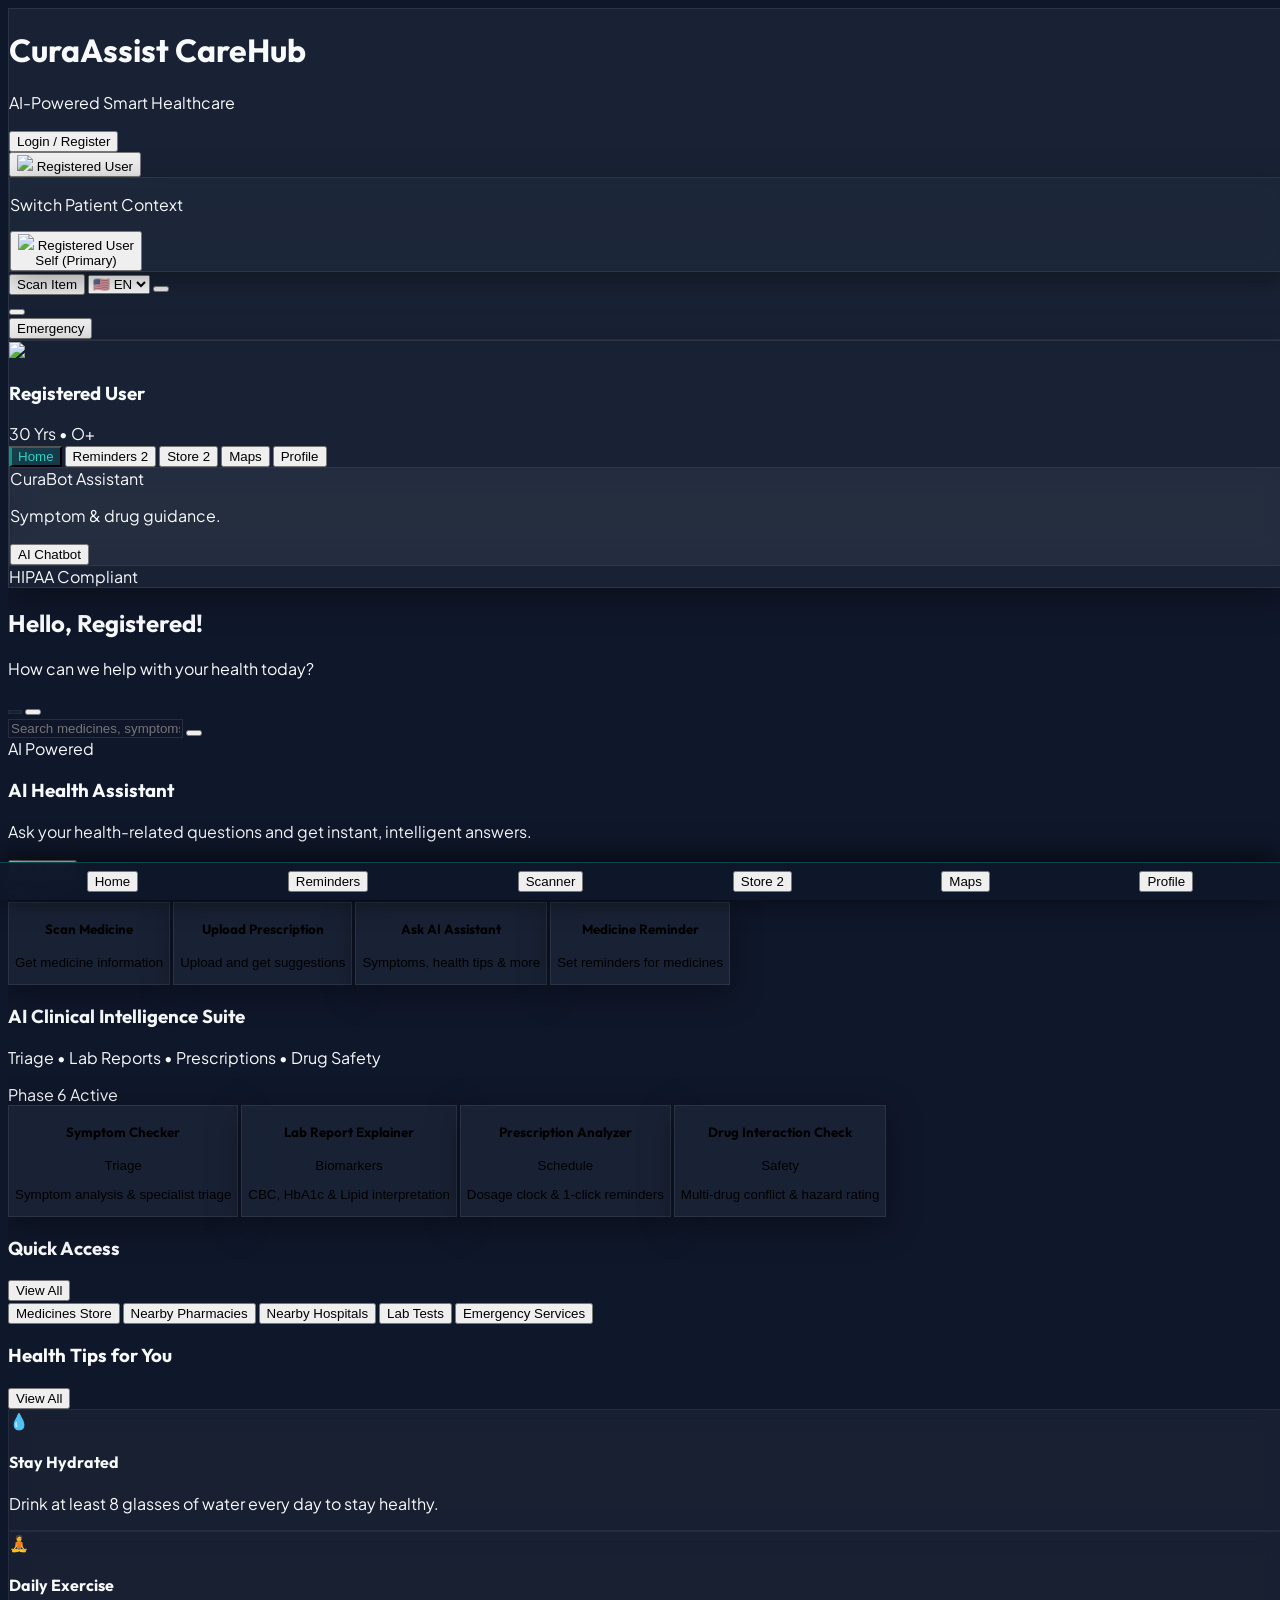
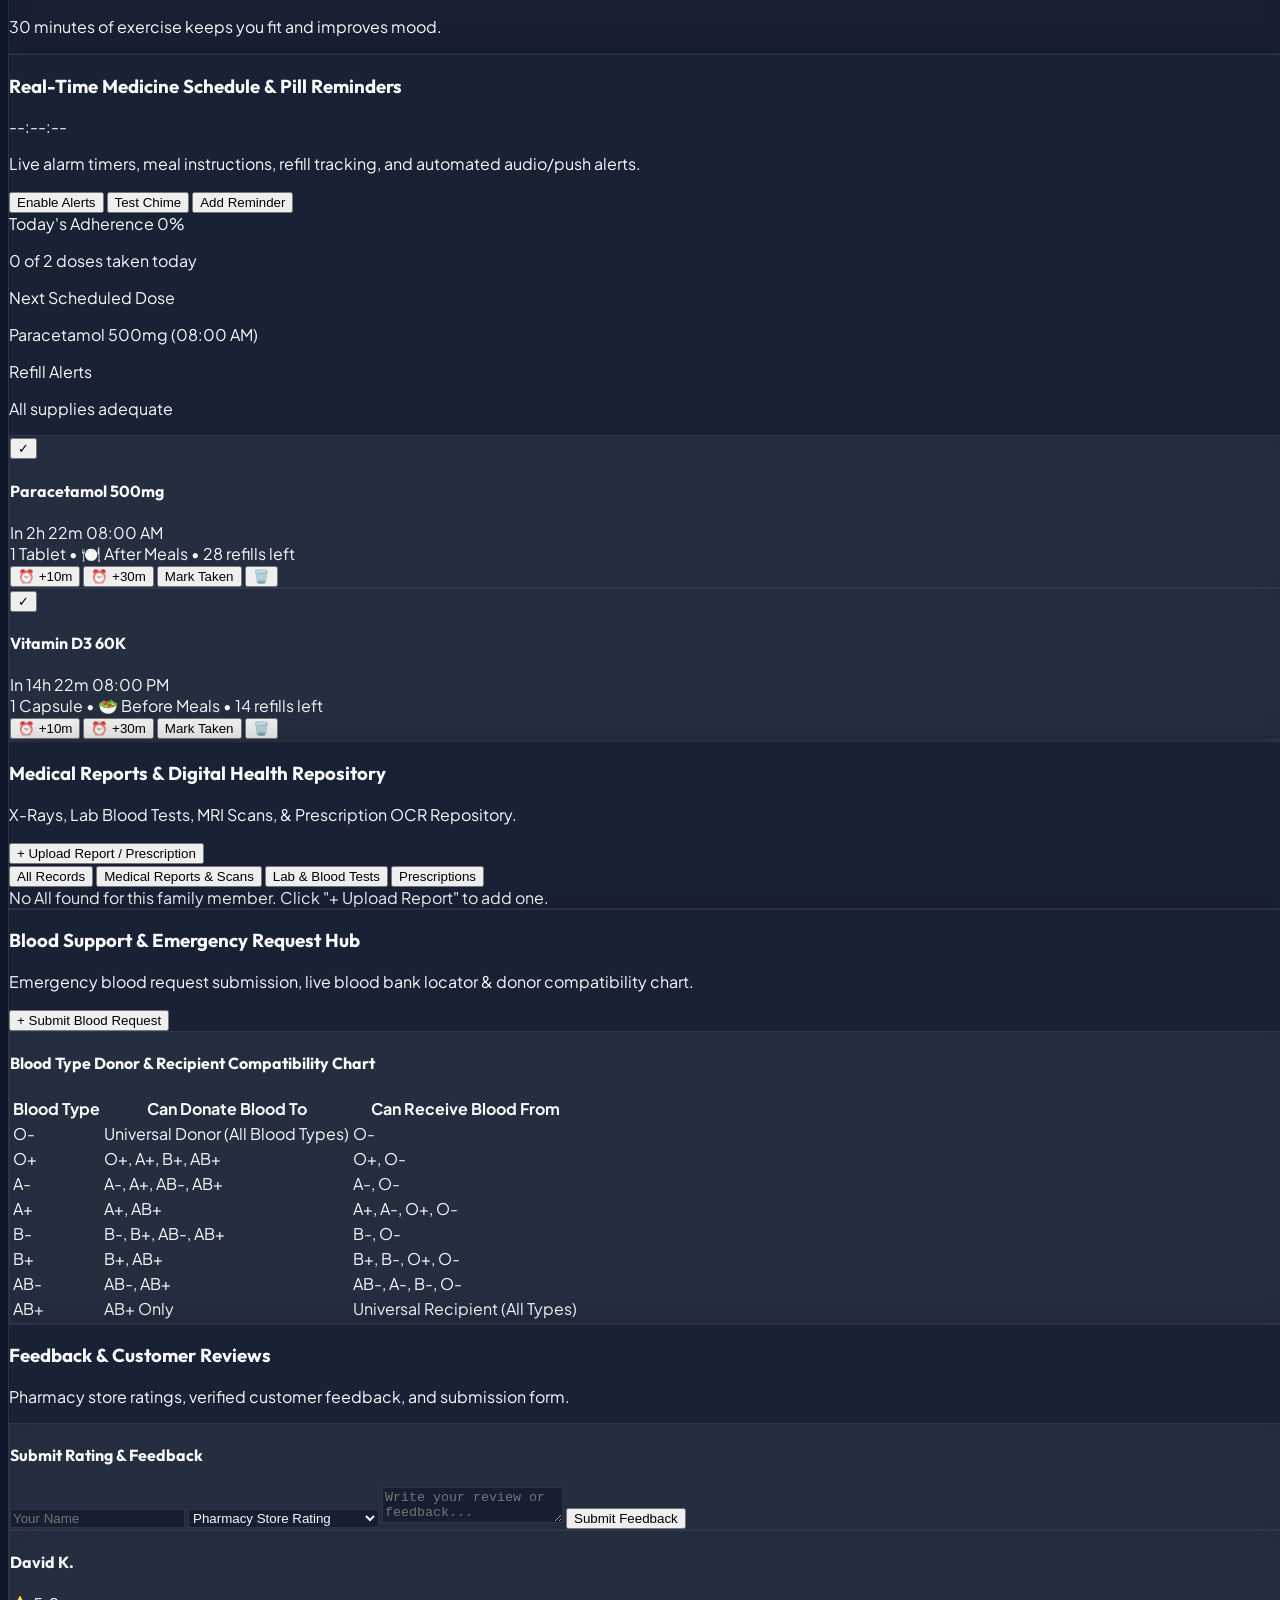
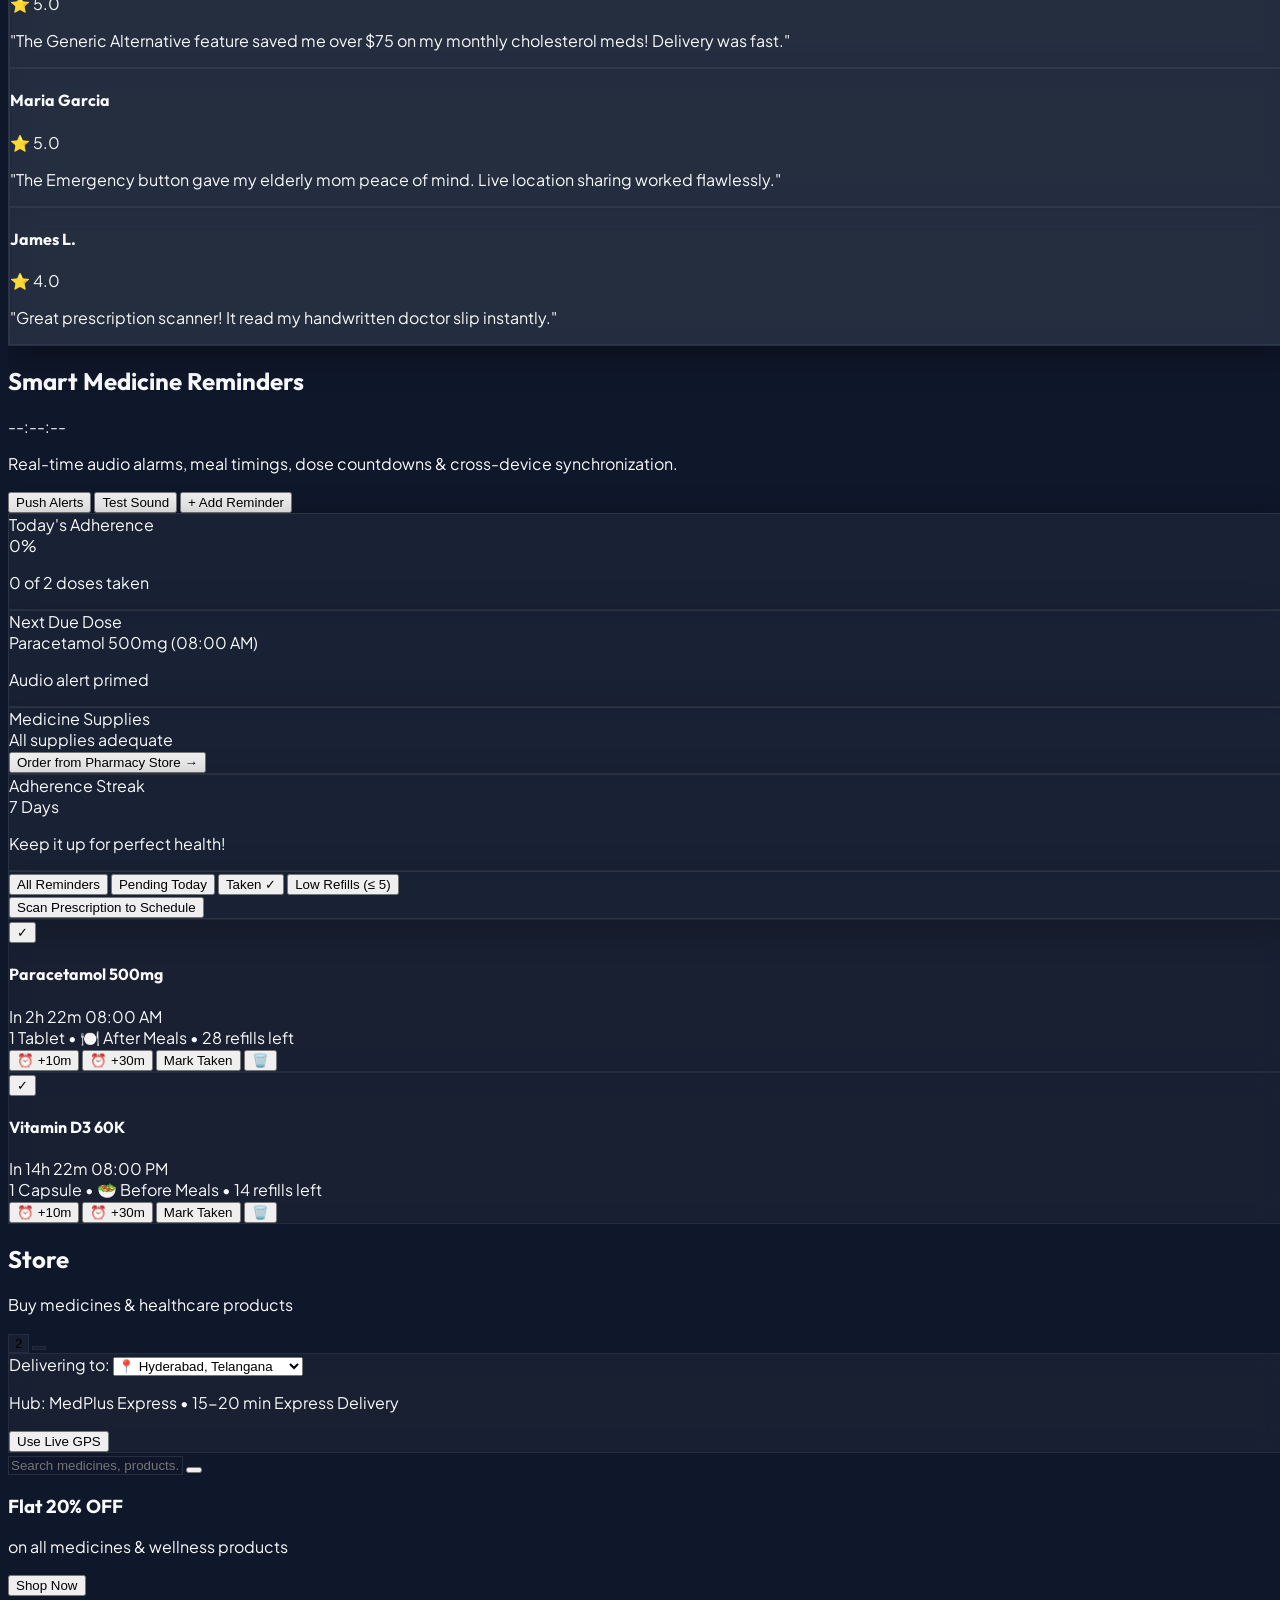
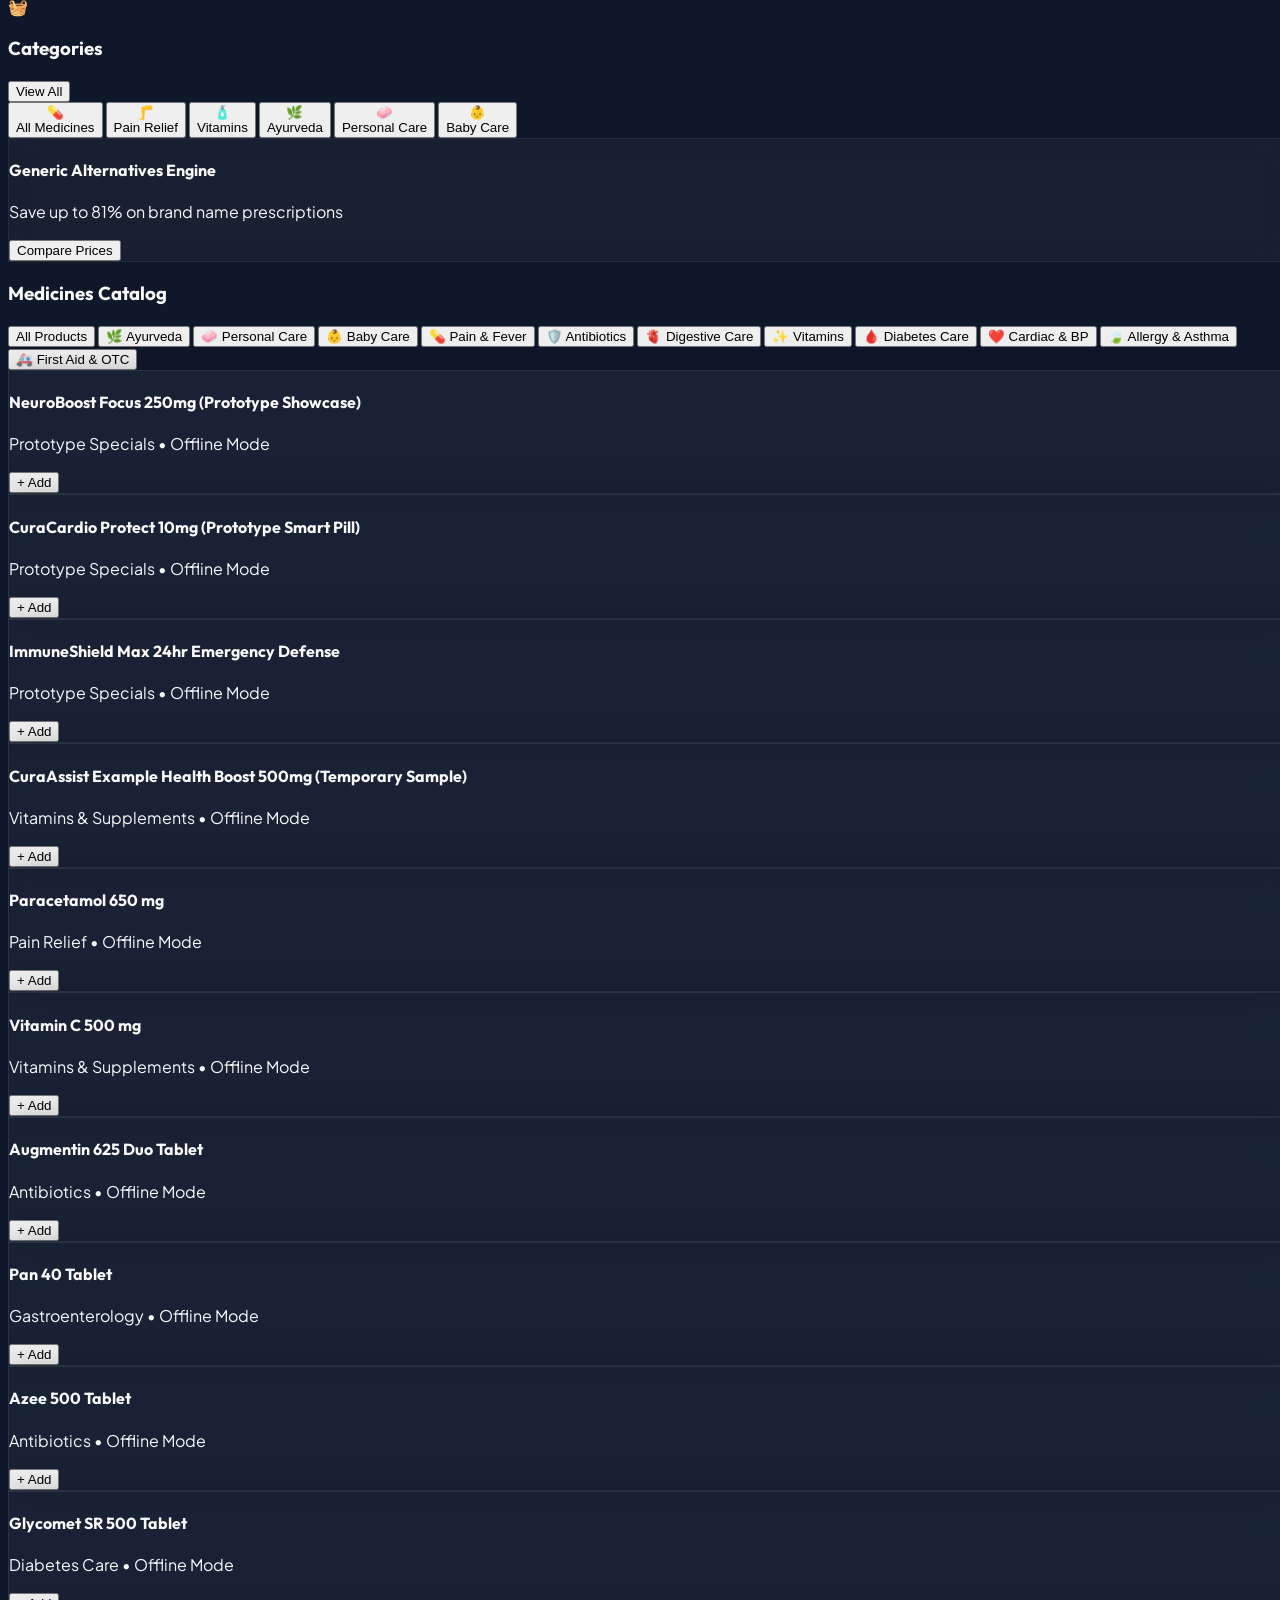
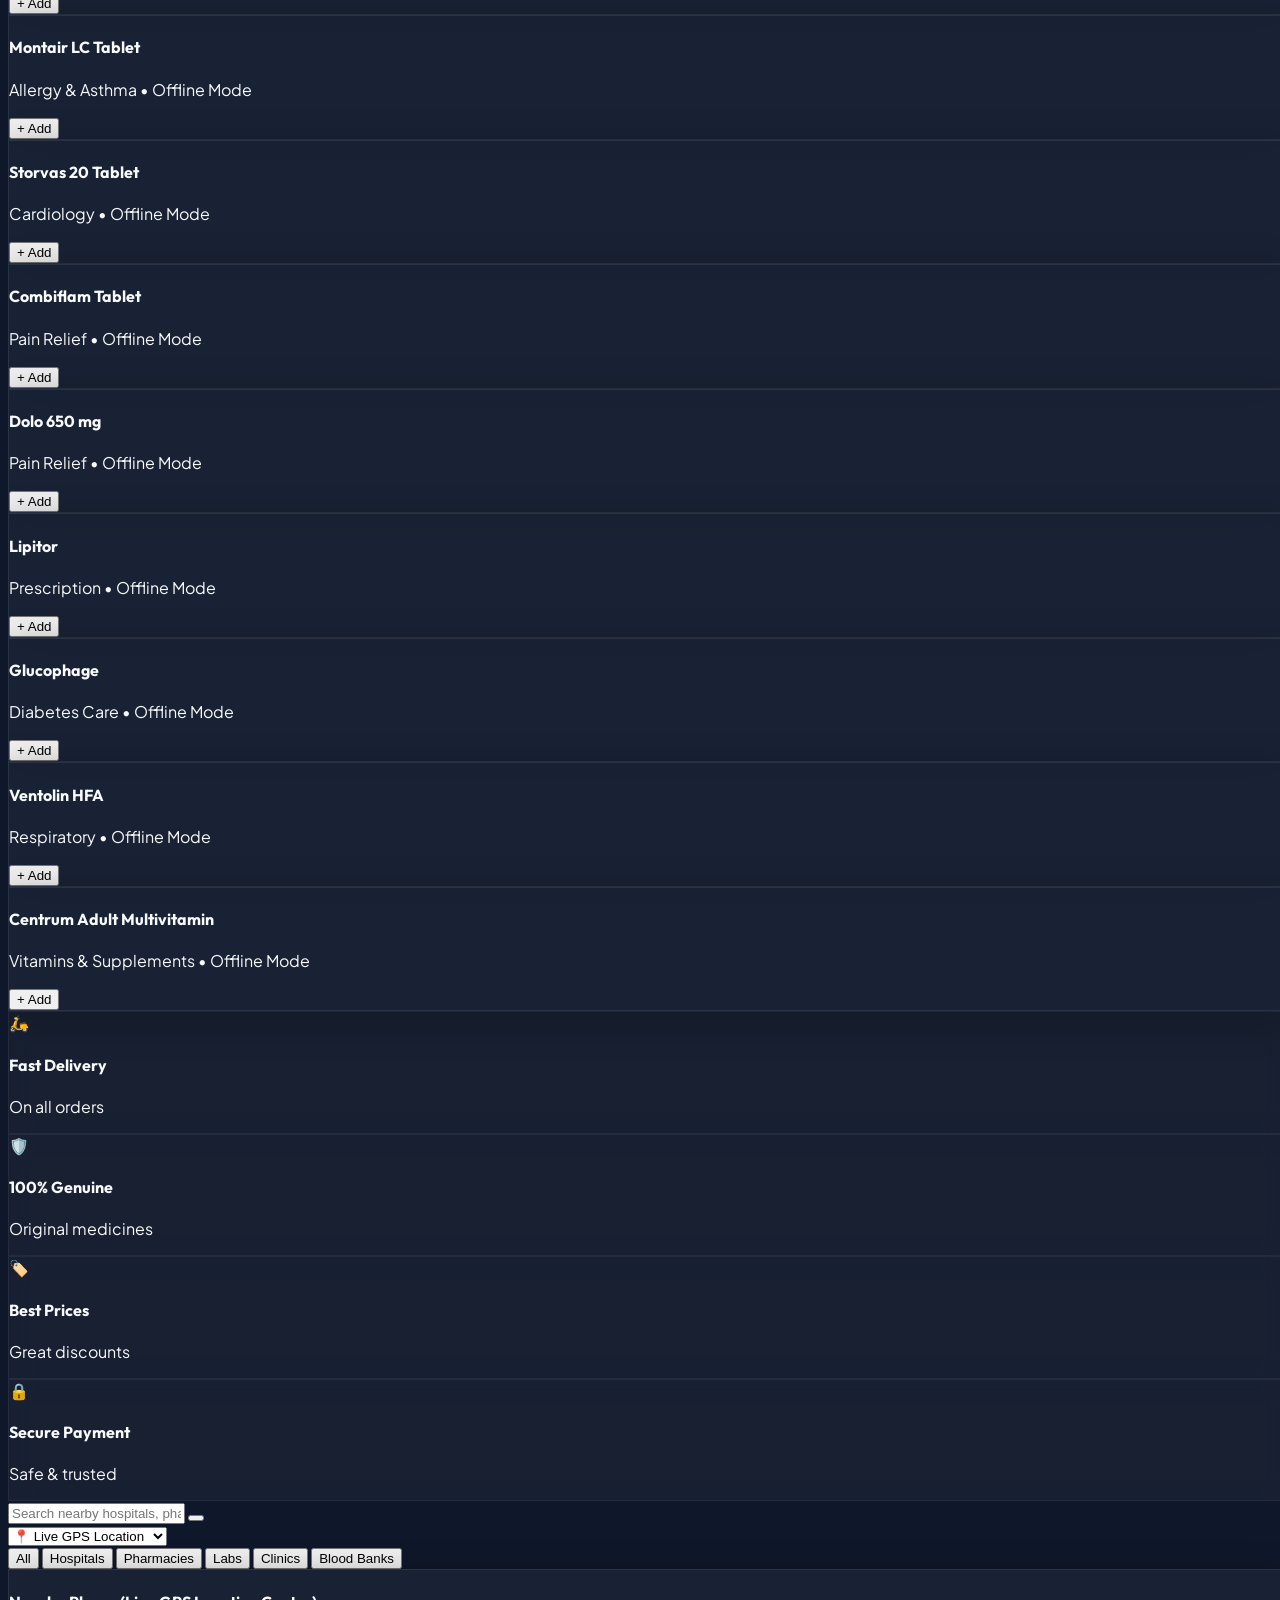
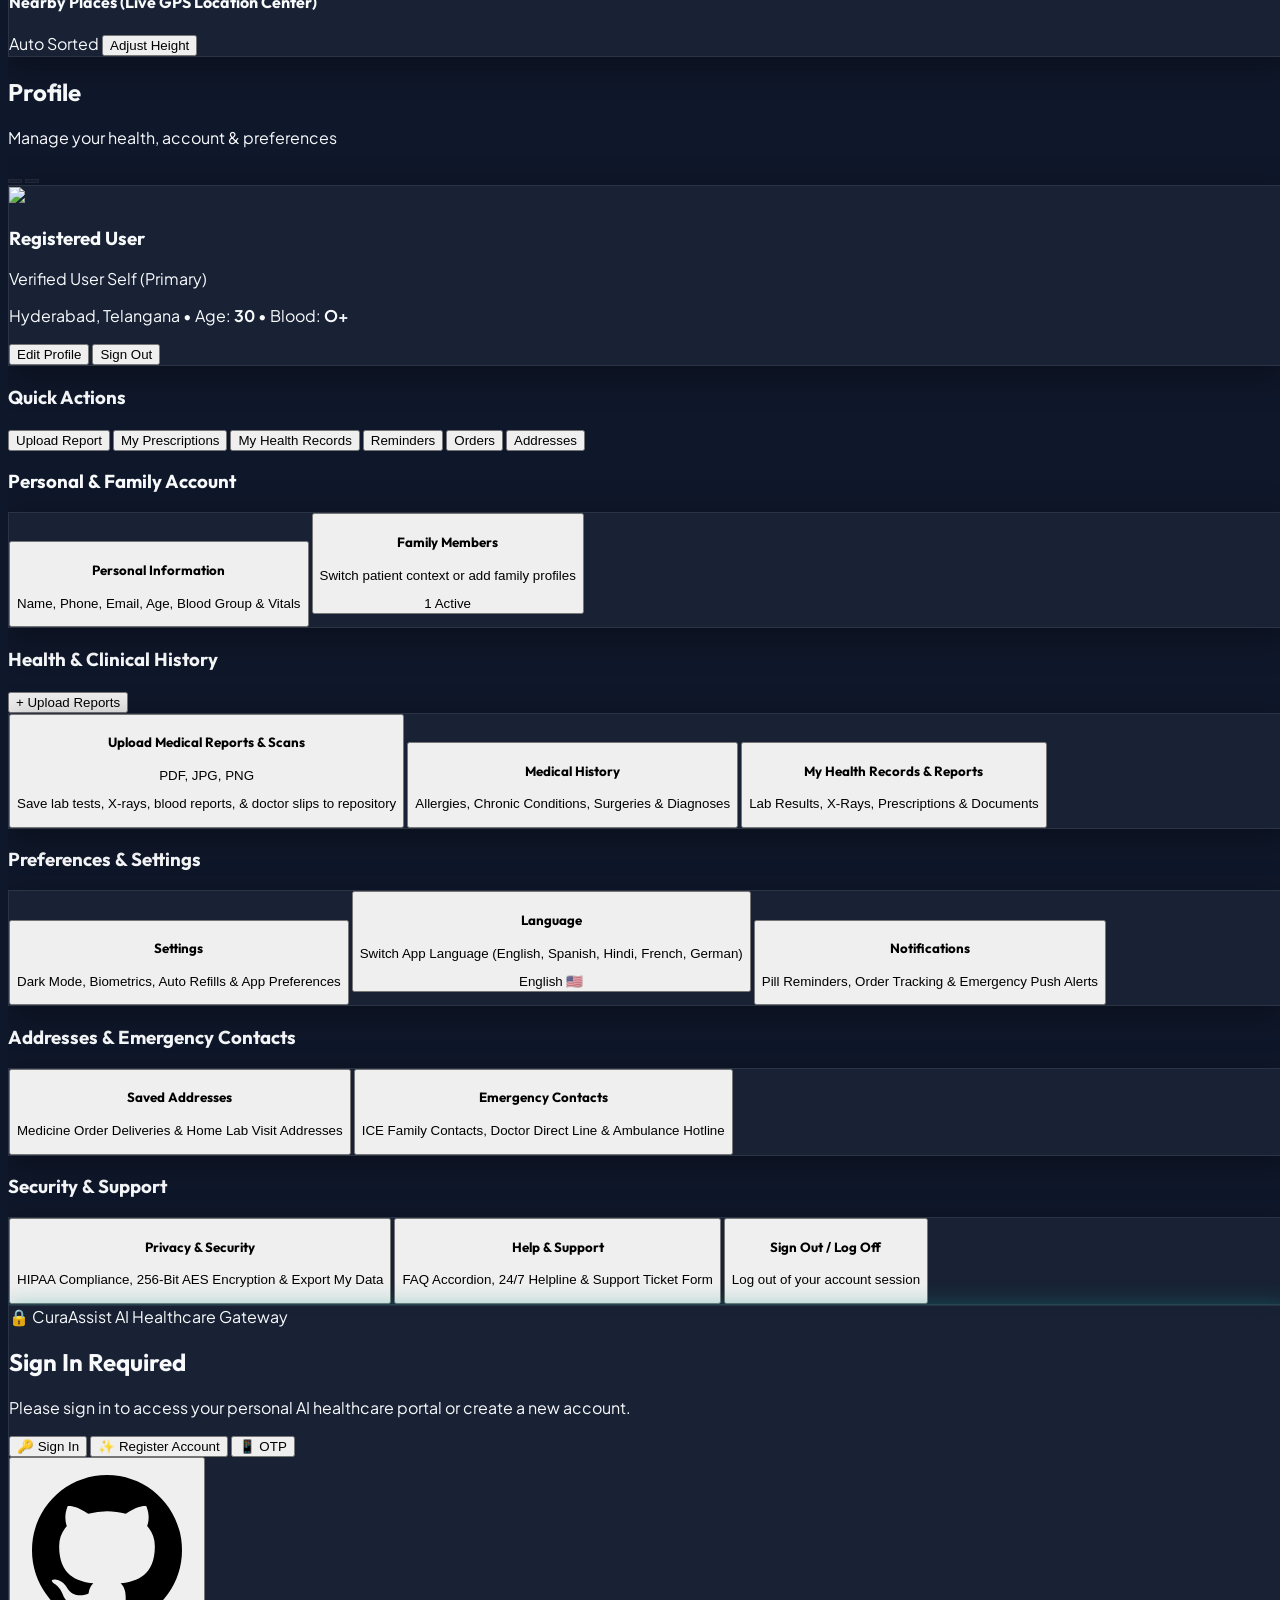
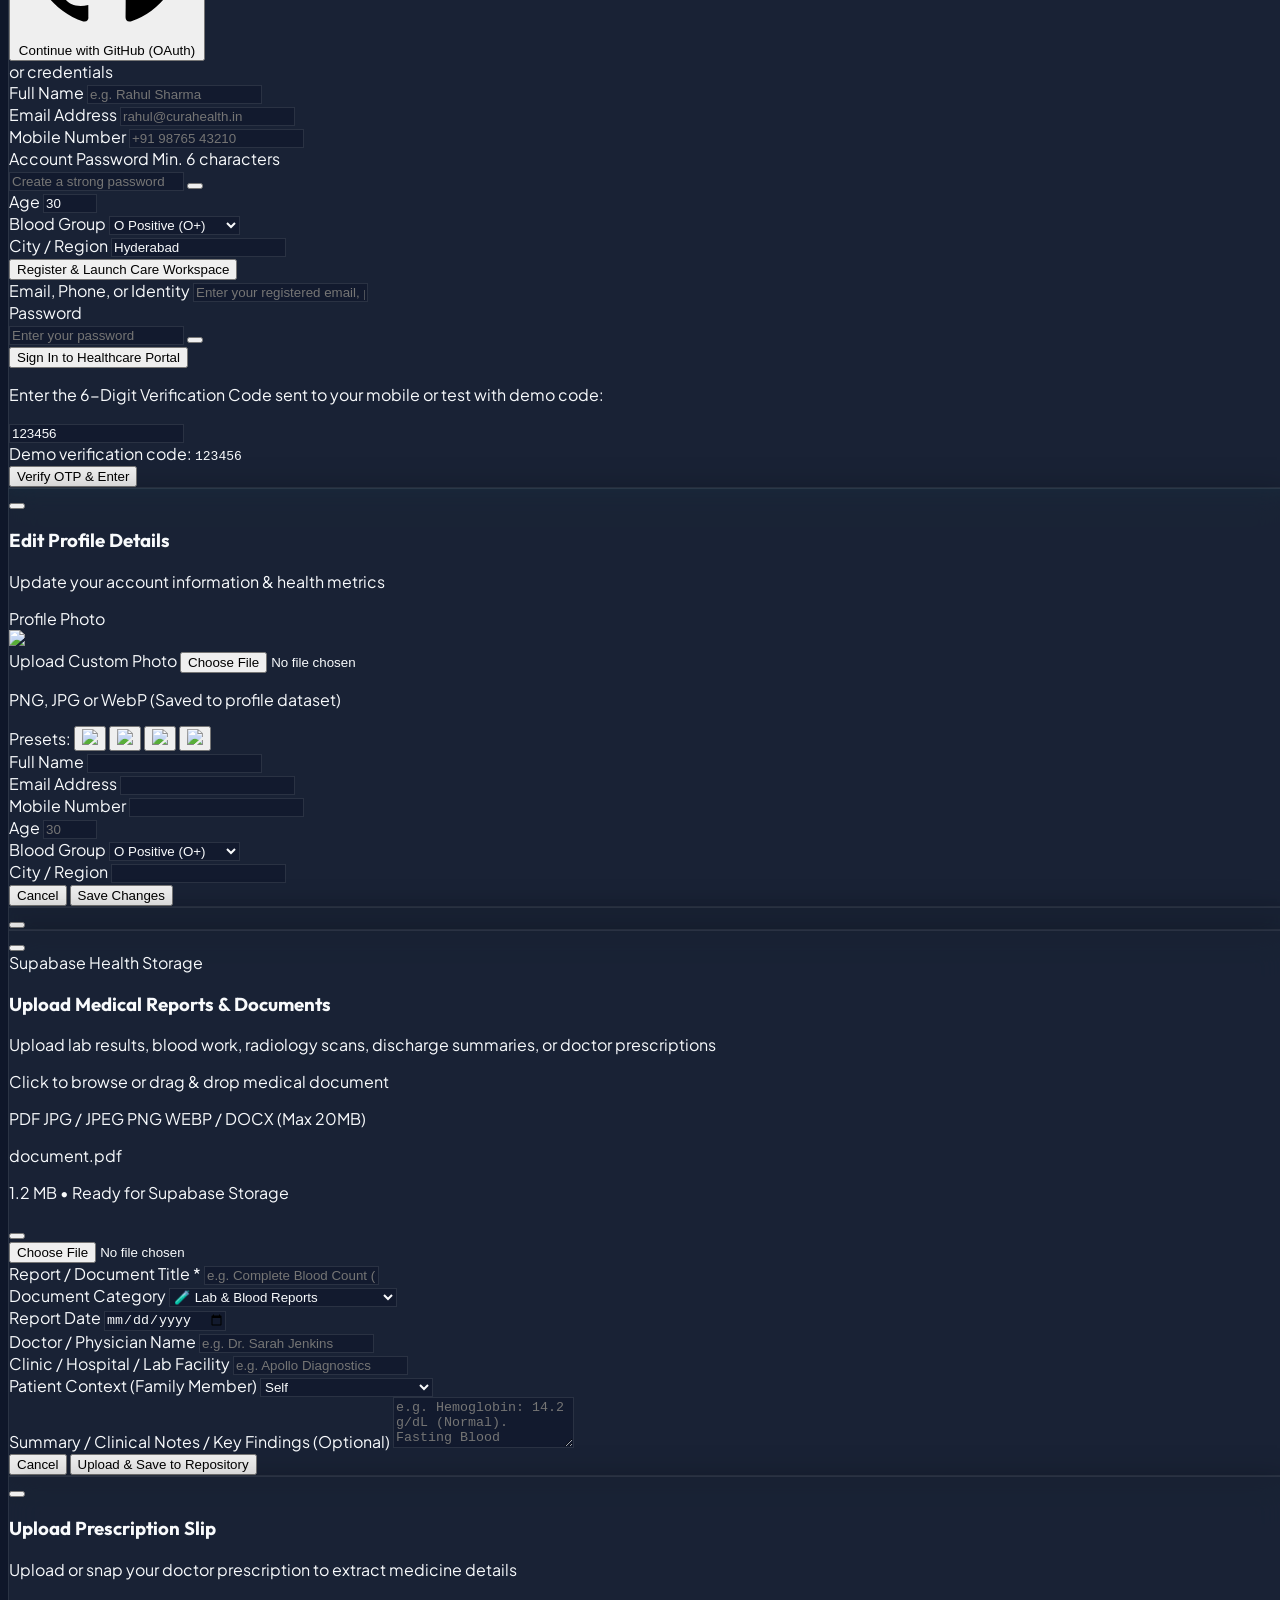
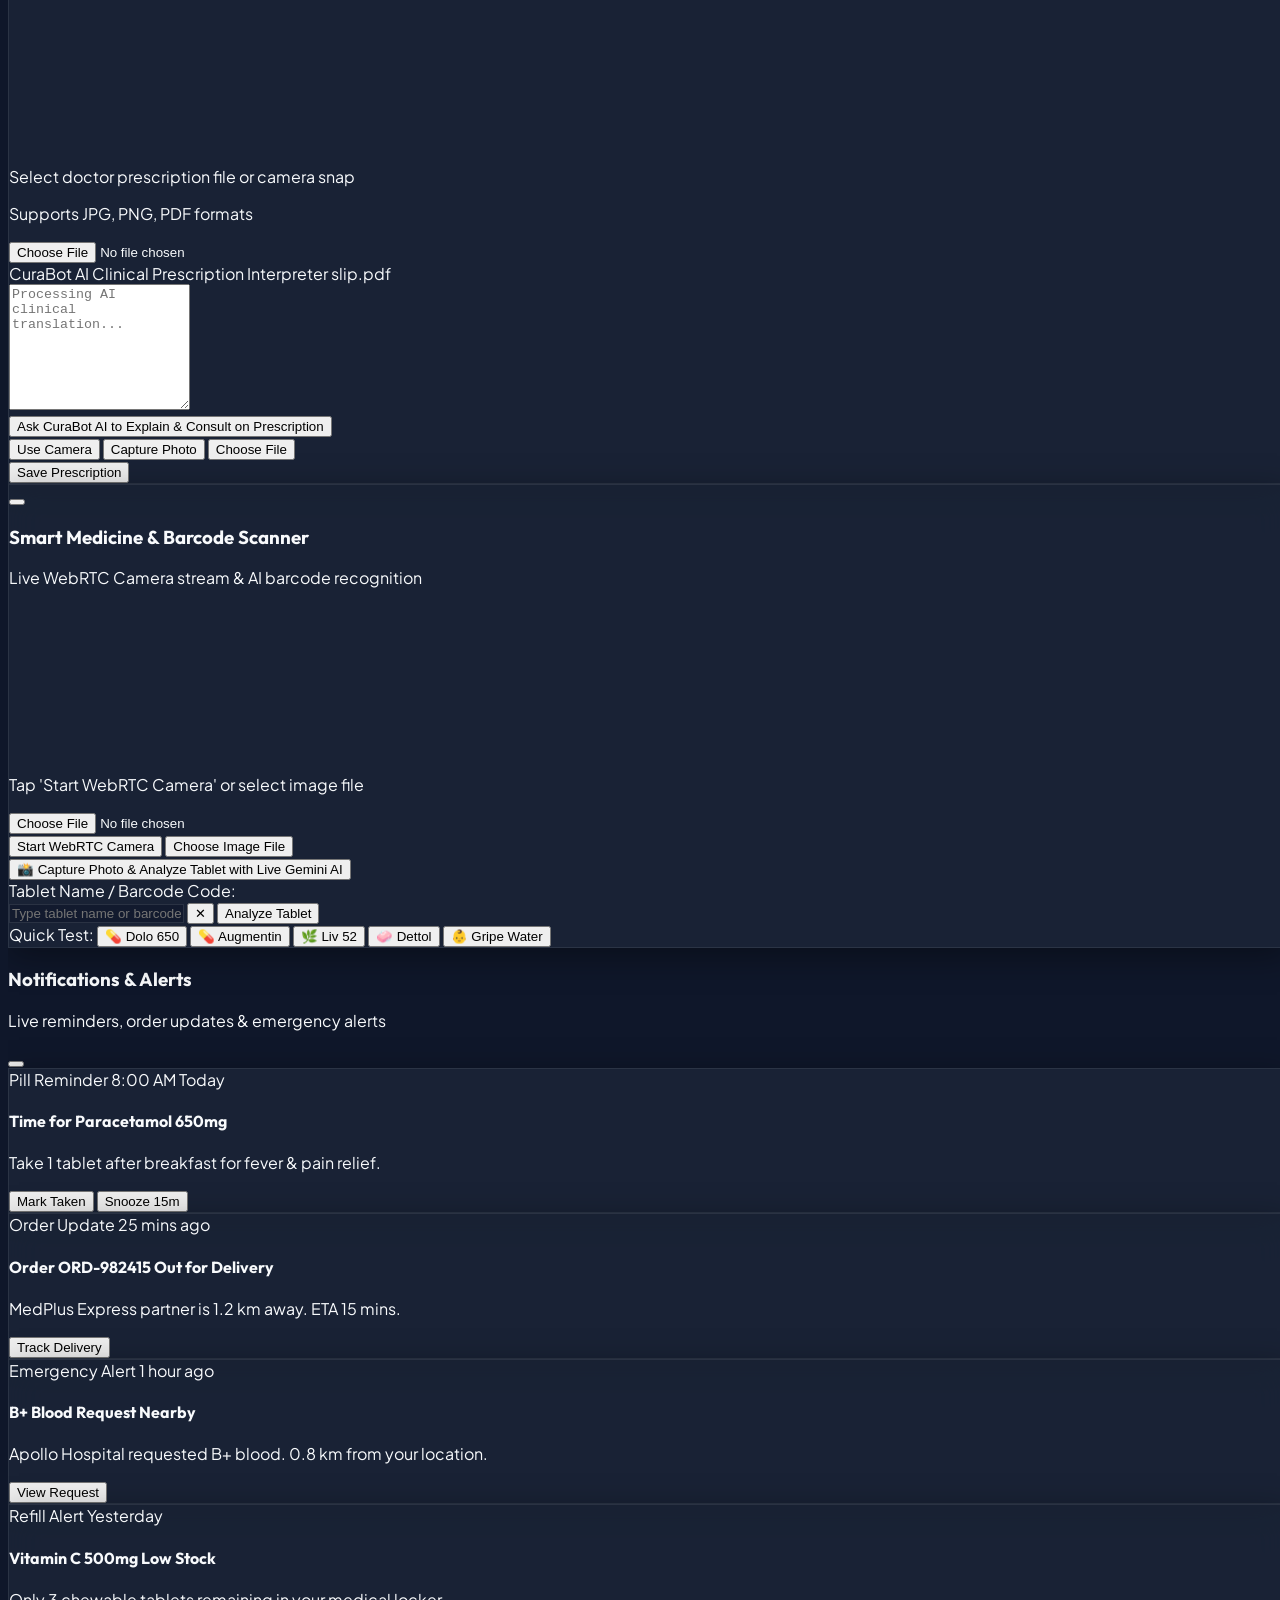
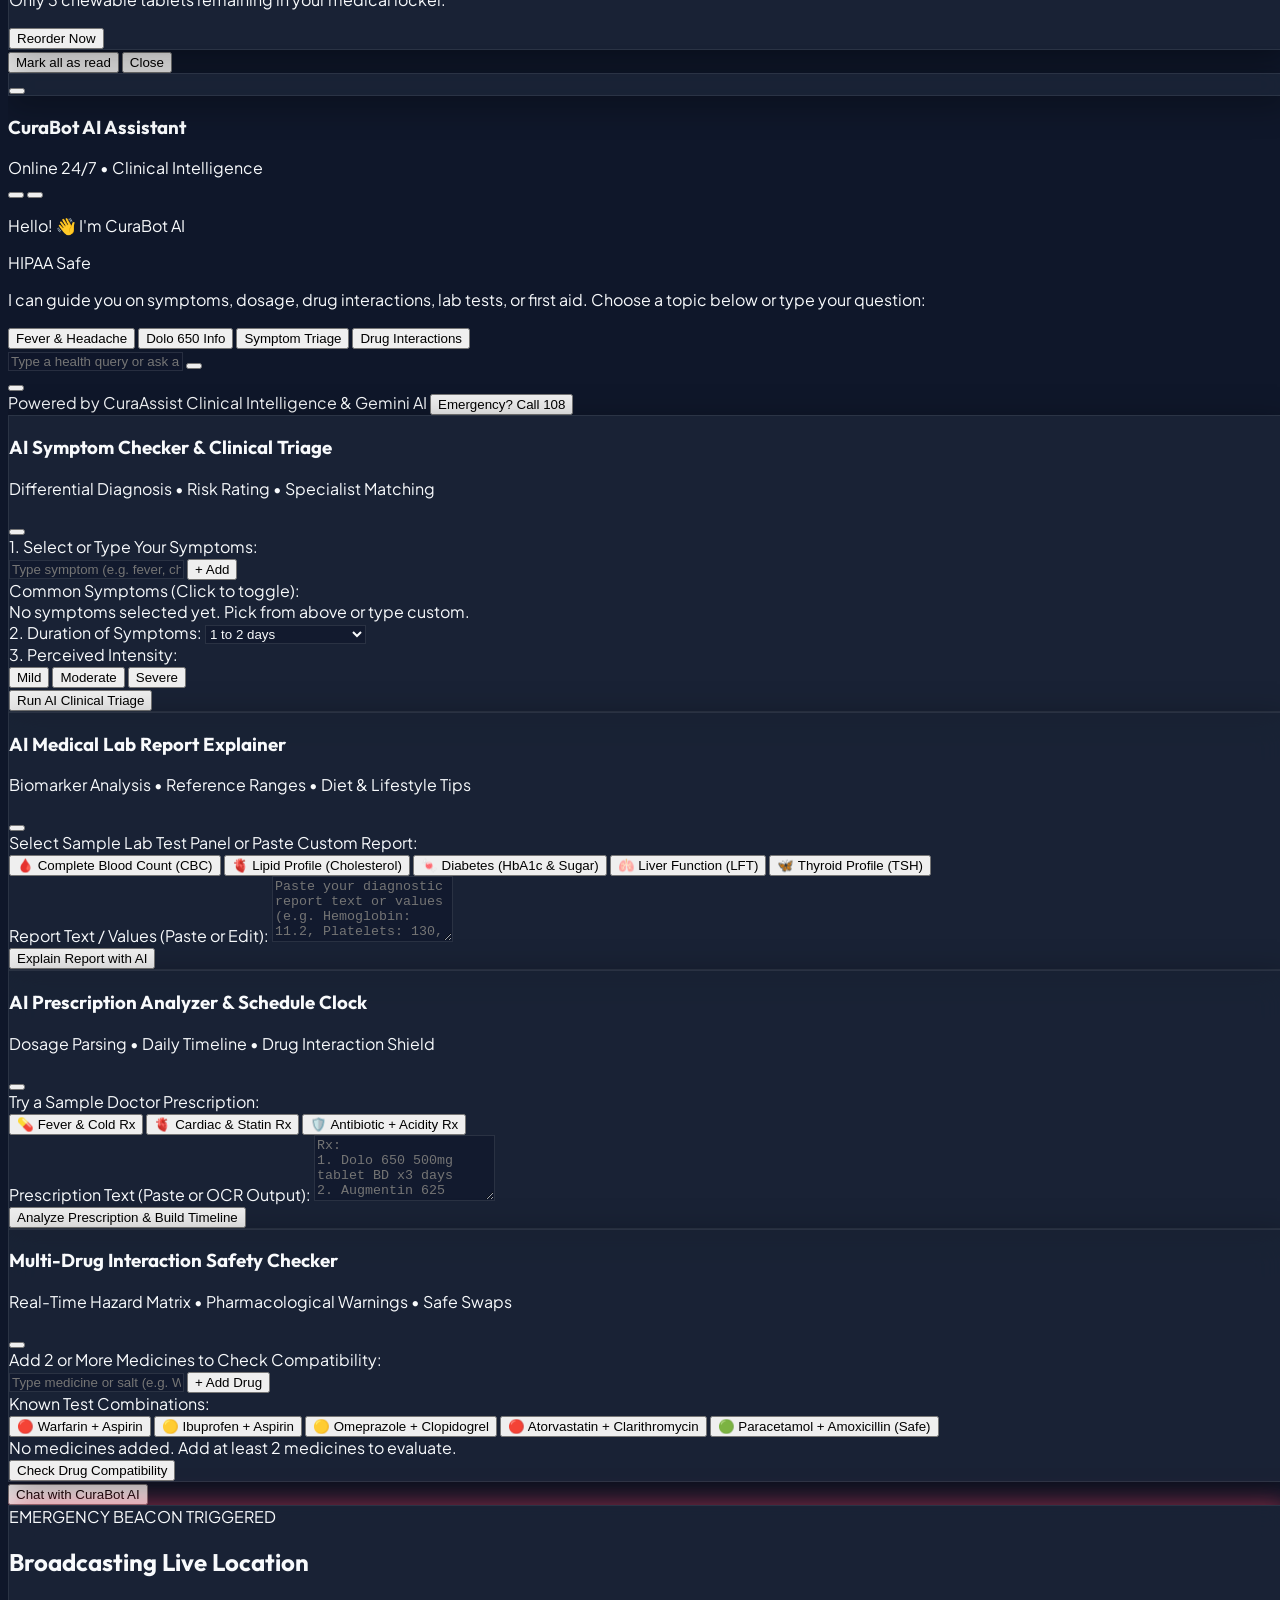
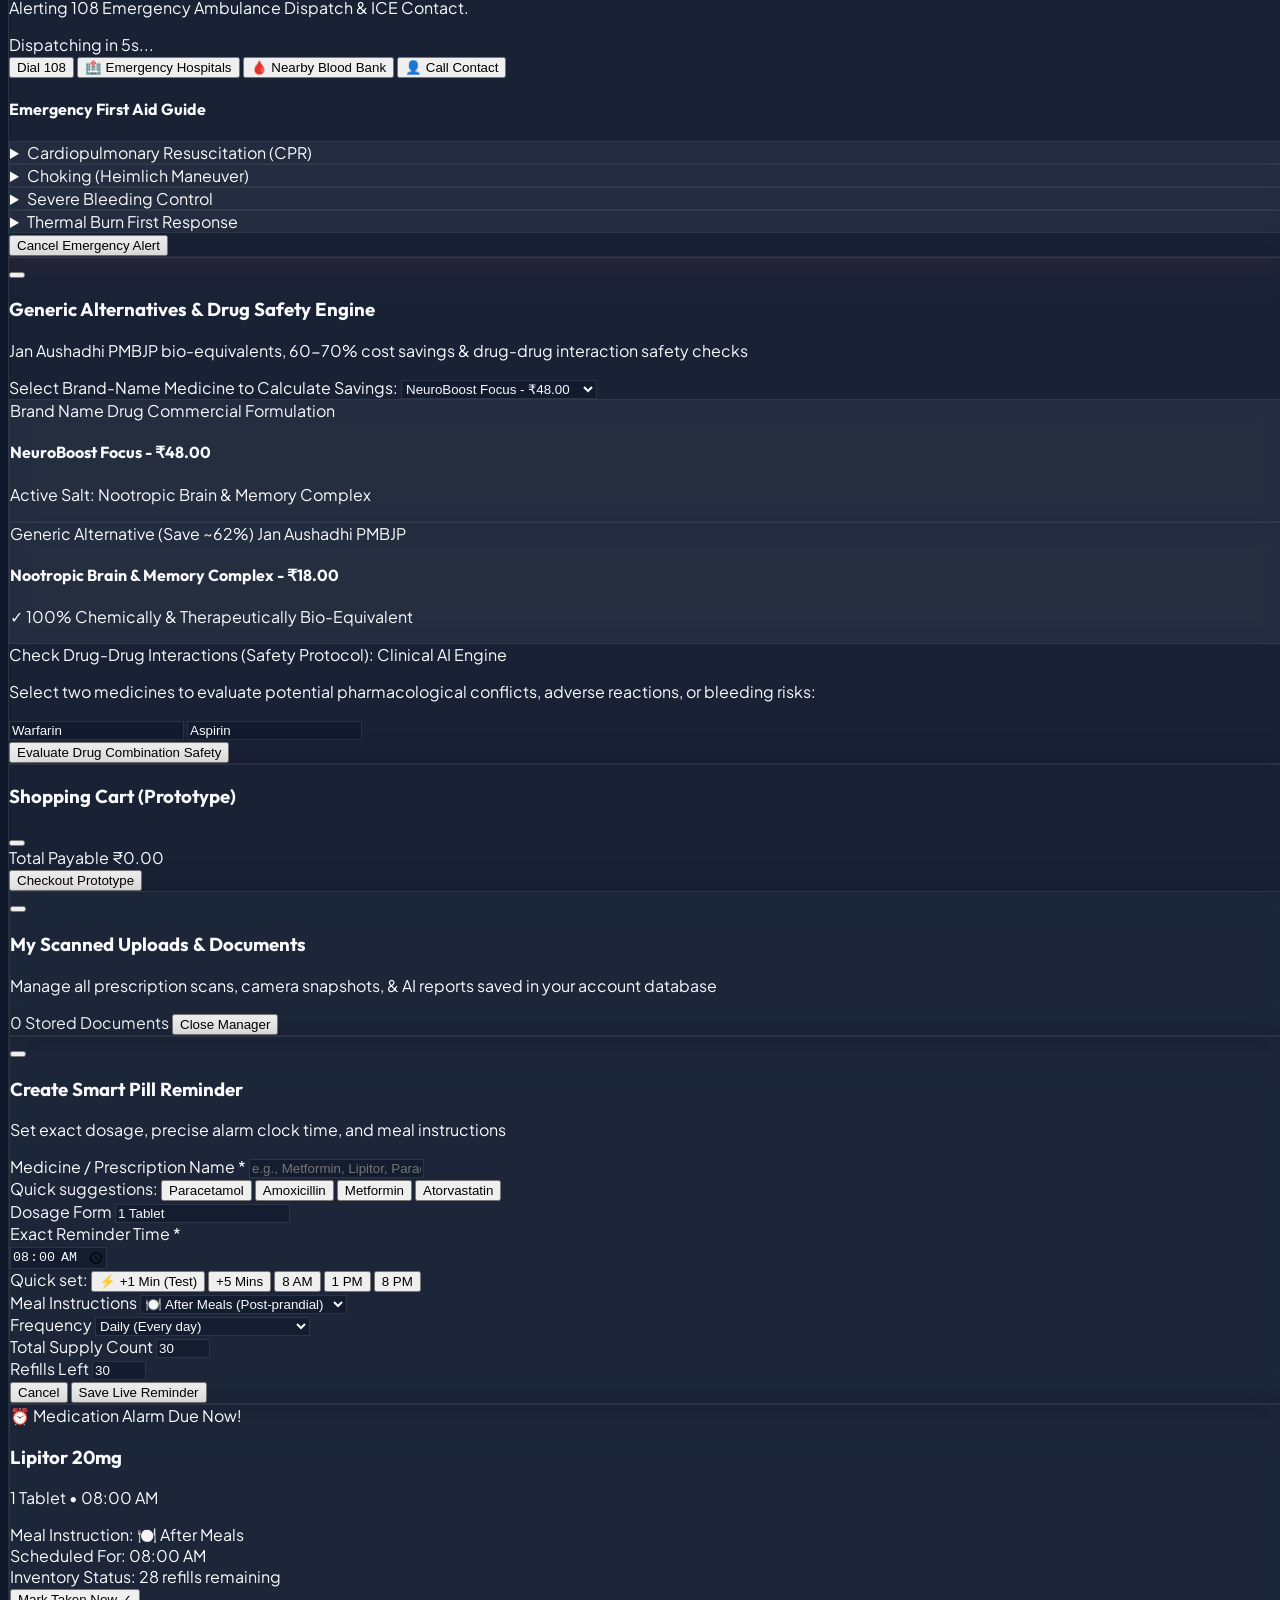
==== public/index.html @ 47af15d3 "fix: resolve reminder modal visibility and click responsiveness with explicit style.display and dire" ====
<!DOCTYPE html>
<html lang="en" class="dark">
<head>
  <meta charset="UTF-8">
  <meta name="viewport" content="width=device-width, initial-scale=1.0">
  <title>CuraAssist CareHub - Smart AI Healthcare & Medical Assistant Platform</title>

  <!-- Primary Meta Tags & Search Engine Optimization (SEO) -->
  <meta name="title" content="CuraAssist CareHub - Smart AI Healthcare & Medical Assistant Platform">
  <meta name="description" content="CuraAssist CareHub is an advanced AI-powered healthcare system featuring 24/7 Google Gemini AI clinical chatbot, smart medicine photo & barcode scanner, OCR prescription reader, doctor appointments, and health tracking.">
  <meta name="keywords" content="CuraAssist CareHub, CuraAssist, CareHub, AI Healthcare System, CuraBot AI, Online Doctor Appointment, Medicine Scanner, Prescription OCR, Health Tracker">
  <meta name="author" content="CuraAssist CareHub Team">
  <meta name="robots" content="index, follow, max-image-preview:large, max-snippet:-1, max-video-preview:-1">
  <meta name="googlebot" content="index, follow">
  <link rel="canonical" href="https://ai-healthcare-system-eta.vercel.app/">

  <!-- Open Graph / Facebook / WhatsApp SEO -->
  <meta property="og:type" content="website">
  <meta property="og:url" content="https://ai-healthcare-system-eta.vercel.app/">
  <meta property="og:title" content="CuraAssist CareHub - Smart AI Healthcare Platform">
  <meta property="og:description" content="Access 24/7 Google Gemini AI medical guidance, medicine photo scanning, prescription translation, and doctor appointment scheduling with CuraAssist CareHub.">
  <meta property="og:site_name" content="CuraAssist CareHub">

  <!-- Twitter SEO Card -->
  <meta property="twitter:card" content="summary_large_image">
  <meta property="twitter:url" content="https://ai-healthcare-system-eta.vercel.app/">
  <meta property="twitter:title" content="CuraAssist CareHub - Smart AI Healthcare Platform">
  <meta property="twitter:description" content="CuraAssist CareHub provides 24/7 Gemini AI medical guidance, prescription scanning, and healthcare tracking.">

  <!-- Structured Data JSON-LD for Google Search Crawlers -->
  <script type="application/ld+json">
  {
    "@context": "https://schema.org",
    "@type": "MedicalWebPage",
    "name": "CuraAssist CareHub",
    "alternateName": ["CuraAssist", "CareHub", "CuraAssist CareHub AI"],
    "url": "https://ai-healthcare-system-eta.vercel.app/",
    "description": "CuraAssist CareHub is an AI-powered smart healthcare web application integrating live Google Gemini AI medical assistance, prescription OCR parsing, medicine scanning, and appointment scheduling.",
    "publisher": {
      "@type": "Organization",
      "name": "CuraAssist CareHub",
      "url": "https://ai-healthcare-system-eta.vercel.app/"
    },
    "medicalSpecialty": [
      "GeneralPractice",
      "Pharmacy",
      "Telemedicine"
    ]
  }
  </script>
  
  <!-- Tailwind CSS CDN -->
  <script src="https://cdn.tailwindcss.com"></script>
  <script>
    tailwind.config = {
      darkMode: 'class',
      theme: {
        extend: {
          colors: {
            teal: {
              50: '#f0fdfa', 100: '#ccfbf1', 200: '#99f6e4', 300: '#5eead4',
              400: '#2dd4bf', 500: '#14b8a6', 600: '#0d9488', 700: '#0f766e',
              800: '#115e59', 900: '#134e4a', 950: '#042f2e',
            },
            cyan: { 500: '#06b6d4', 600: '#0891b2' }
          }
        }
      }
    }
  </script>

  <!-- Lucide Icons (Fast jsDelivr CDN + Onload Renderer) -->
  <script src="https://cdn.jsdelivr.net/npm/lucide@0.344.0/dist/umd/lucide.min.js" onload="if(typeof lucide !== 'undefined') lucide.createIcons()"></script>

  <!-- Leaflet CSS & JS for Maps -->
  <link rel="stylesheet" href="https://unpkg.com/leaflet@1.9.4/dist/leaflet.css" />
  <script src="https://unpkg.com/leaflet@1.9.4/dist/leaflet.js"></script>

  <!-- Chart.js for Analytics -->
  <script src="https://cdn.jsdelivr.net/npm/chart.js"></script>

  <!-- Canvas Confetti for Reminders completion -->
  <script src="https://cdn.jsdelivr.net/npm/canvas-confetti@1.6.0/dist/confetti.browser.min.js"></script>

  <!-- Tesseract.js for Real OCR Prescription Text Recognition -->
  <script src="https://cdn.jsdelivr.net/npm/tesseract.js@5/dist/tesseract.min.js"></script>

  <!-- Custom Stylesheet -->
  <link rel="stylesheet" href="styles.css">
</head>
<body class="bg-slate-950 text-slate-100 min-h-screen flex flex-col antialiased selection:bg-teal-500 selection:text-white">

  <!-- TOP APP NAVBAR -->
  <header id="app-header" class="sticky top-0 z-40 glass-panel border-b border-slate-800/80 px-4 lg:px-6 py-3 flex items-center justify-between shadow-2xl transition-all duration-300">
    
    <!-- Logo & Brand -->
    <div class="flex items-center gap-3">
      <button id="mobile-menu-btn" style="display: none !important;" class="hidden text-slate-300 hover:text-white p-1 rounded-lg">
        <i data-lucide="menu" class="w-6 h-6"></i>
      </button>
      <div class="flex items-center gap-2 cursor-pointer" onclick="switchTab('home')">
        <div class="w-10 h-10 rounded-xl bg-gradient-to-tr from-teal-500 to-cyan-400 flex items-center justify-center shadow-lg shadow-teal-500/30">
          <i data-lucide="heart-pulse" class="w-6 h-6 text-slate-950 stroke-[2.5]"></i>
        </div>
        <div>
          <h1 class="text-xl font-bold tracking-tight bg-gradient-to-r from-white via-slate-100 to-teal-300 bg-clip-text text-transparent" id="txt-appTitle">
            CuraAssist CareHub
          </h1>
          <p class="text-[10px] text-teal-400 font-medium tracking-wide uppercase hidden sm:block" id="txt-appSubtitle">
            AI-Powered Smart Healthcare
          </p>
        </div>
      </div>
    </div>

    <!-- Header Actions (Auth, Family Switcher, Quick Scan, Language, Emergency, Notifications) -->
    <div class="flex items-center gap-2 sm:gap-3">
      
      <!-- Module 1: User Auth Button -->
      <button onclick="openAuthModal()" class="flex items-center gap-1.5 bg-slate-900 border border-slate-700 hover:border-teal-500 px-3 py-1.5 rounded-full text-xs font-semibold text-slate-200">
        <i data-lucide="log-in" class="w-3.5 h-3.5 text-teal-400"></i>
        <span id="auth-btn-text" class="hidden sm:inline">Login / Register</span>
      </button>

      <!-- Family Member Context Selector -->
      <div class="relative">
        <button id="family-selector-btn" class="flex items-center gap-2 bg-slate-900/90 border border-slate-700/70 hover:border-teal-500/50 px-3 py-1.5 rounded-full text-xs font-medium transition-all">
          <img id="active-family-avatar" src="https://images.unsplash.com/photo-1534528741775-53994a69daeb?auto=format&fit=crop&q=80&w=250" class="w-6 h-6 rounded-full object-cover border border-teal-400">
          <span id="active-family-name" class="hidden md:inline font-semibold">Guest User</span>
          <i data-lucide="chevron-down" class="w-3.5 h-3.5 text-slate-400"></i>
        </button>
        <div id="family-dropdown" class="hidden absolute right-0 mt-2 w-56 glass-panel rounded-2xl p-2 shadow-2xl z-50 border border-slate-700/80">
          <p class="text-[11px] font-semibold text-slate-400 px-3 py-1.5 uppercase tracking-wider" id="txt-familySwitch">Switch Patient Context</p>
          <div id="family-members-list" class="space-y-1">
            <!-- Dynamic family options -->
          </div>
        </div>
      </div>

      <!-- Quick Item Scan Scanner Trigger -->
      <button onclick="openItemScanModal()" class="hidden sm:flex items-center gap-1.5 bg-slate-800/80 hover:bg-teal-900/40 text-teal-300 border border-teal-500/30 px-3 py-1.5 rounded-full text-xs font-medium transition-all shadow-sm">
        <i data-lucide="scan-line" class="w-4 h-4 text-teal-400"></i>
        <span class="hidden md:inline" id="txt-scanItem">Scan Item</span>
      </button>

      <!-- Language Selector -->
      <select id="lang-selector" onchange="changeLanguage(this.value)" class="bg-slate-900 border border-slate-700 text-slate-200 text-xs rounded-full px-2.5 py-1.5 focus:border-teal-500 focus:outline-none cursor-pointer">
        <option value="en">🇺🇸 EN</option>
        <option value="es">🇪🇸 ES</option>
        <option value="hi">🇮🇳 HI</option>
        <option value="fr">🇫🇷 FR</option>
        <option value="de">🇩🇪 DE</option>
      </select>

      <!-- Theme Switcher -->
      <button onclick="toggleTheme()" class="p-2 text-slate-300 hover:text-white rounded-full hover:bg-slate-800/80 transition-colors">
        <i data-lucide="sun" id="theme-icon" class="w-4 h-4 text-amber-400"></i>
      </button>

      <!-- Notifications Bell -->
      <div class="relative">
        <button id="notif-btn" onclick="toggleNotifDrawer()" class="p-2 text-slate-300 hover:text-white rounded-full hover:bg-slate-800/80 transition-colors relative">
          <i data-lucide="bell" class="w-5 h-5"></i>
          <span id="notif-badge" class="absolute top-1 right-1 w-2.5 h-2.5 bg-teal-500 rounded-full ring-2 ring-slate-950 animate-pulse"></span>
        </button>
      </div>

      <!-- PROMINENT EMERGENCY BUTTON -->
      <button onclick="triggerEmergencySOS()" class="sos-btn-pulse bg-gradient-to-r from-red-600 via-rose-600 to-red-700 hover:from-red-500 hover:to-rose-500 text-white font-extrabold px-3.5 py-1.5 sm:px-4 sm:py-2 rounded-full text-xs sm:text-sm tracking-wider uppercase flex items-center gap-1.5 shadow-lg shadow-red-600/50">
        <i data-lucide="alert-triangle" class="w-4 h-4 fill-white text-red-600 animate-bounce"></i>
        <span id="txt-sosButton">Emergency</span>
      </button>

    </div>
  </header>

  <!-- MAIN WRAPPER (SIDEBAR + CONTENT) -->
  <div class="flex-1 flex overflow-hidden">

    <!-- DESKTOP NAVIGATION SIDEBAR (REMOVED IN PORTRAIT VIEW FOR MOBILE BOTTOM NAV) -->
    <aside id="app-sidebar" class="hidden lg:flex w-64 glass-panel border-r border-slate-800/80 p-4 flex-col justify-between overflow-y-auto shrink-0">
      
      <div class="space-y-6">
        <!-- Patient Status Widget -->
        <div class="p-3.5 rounded-2xl bg-gradient-to-br from-slate-900/90 to-teal-950/40 border border-teal-500/20 shadow-inner">
          <div class="flex items-center gap-3">
            <div class="relative">
              <img id="sidebar-avatar" src="https://images.unsplash.com/photo-1534528741775-53994a69daeb?auto=format&fit=crop&q=80&w=250" class="w-11 h-11 rounded-full object-cover ring-2 ring-teal-500/40">
              <span class="absolute bottom-0 right-0 w-3 h-3 bg-emerald-500 rounded-full border-2 border-slate-900"></span>
            </div>
            <div>
              <h3 id="sidebar-user-name" class="font-bold text-sm text-slate-100">Guest User</h3>
              <div class="flex items-center gap-2 text-[11px] text-teal-400 font-medium">
                <span id="sidebar-user-age">34 Yrs</span> • <span id="sidebar-user-blood" class="bg-teal-500/20 text-teal-300 px-1.5 py-0.5 rounded font-bold">O+</span>
              </div>
            </div>
          </div>
        </div>

        <!-- Navigation Links -->
        <nav class="space-y-1">
          <button onclick="switchTab('home')" class="nav-link w-full flex items-center gap-3 px-4 py-2.5 rounded-xl font-semibold text-xs text-slate-300 hover:text-white hover:bg-slate-800/50 active" id="nav-home">
            <i data-lucide="home" class="w-4 h-4 text-teal-400"></i>
            <span id="txt-home">Home</span>
          </button>

          <button onclick="switchTab('reminders')" class="nav-link w-full flex items-center gap-3 px-4 py-2.5 rounded-xl font-semibold text-xs text-slate-300 hover:text-white hover:bg-slate-800/50" id="nav-reminders">
            <i data-lucide="alarm-clock" class="w-4 h-4 text-amber-400"></i>
            <span id="txt-reminders">Reminders</span>
            <span id="reminders-badge-side" class="ml-auto bg-amber-500/20 text-amber-300 text-[10px] px-2 py-0.5 rounded-full font-bold">0</span>
          </button>
          
          <button onclick="switchTab('store')" class="nav-link w-full flex items-center gap-3 px-4 py-2.5 rounded-xl font-semibold text-xs text-slate-300 hover:text-white hover:bg-slate-800/50" id="nav-store">
            <i data-lucide="shopping-bag" class="w-4 h-4 text-cyan-400"></i>
            <span id="txt-store">Store</span>
            <span id="cart-badge-side" class="ml-auto bg-teal-500/20 text-teal-300 text-[10px] px-2 py-0.5 rounded-full font-bold">0</span>
          </button>

          <button onclick="switchTab('maps')" class="nav-link w-full flex items-center gap-3 px-4 py-2.5 rounded-xl font-semibold text-xs text-slate-300 hover:text-white hover:bg-slate-800/50" id="nav-maps">
            <i data-lucide="map-pin" class="w-4 h-4 text-indigo-400"></i>
            <span id="txt-maps">Maps</span>
          </button>

          <button onclick="switchTab('profile')" class="nav-link w-full flex items-center gap-3 px-4 py-2.5 rounded-xl font-semibold text-xs text-slate-300 hover:text-white hover:bg-slate-800/50" id="nav-profile">
            <i data-lucide="user" class="w-4 h-4 text-rose-400"></i>
            <span id="txt-profile">Profile</span>
          </button>
        </nav>

        <!-- Quick AI Assistant Action Card -->
        <div class="p-3.5 rounded-2xl glass-card border border-cyan-500/20 bg-gradient-to-br from-cyan-950/30 to-slate-900/60">
          <div class="flex items-center gap-2 mb-2">
            <div class="p-1.5 rounded-lg bg-cyan-500/20 text-cyan-300">
              <i data-lucide="bot" class="w-4 h-4"></i>
            </div>
            <span class="text-xs font-bold text-slate-200">CuraBot Assistant</span>
          </div>
          <p class="text-[11px] text-slate-400 mb-3">Symptom & drug guidance.</p>
          <button onclick="openAIAssistantModal()" class="w-full bg-gradient-to-r from-teal-500 to-cyan-500 text-slate-950 font-bold py-2 rounded-xl text-xs flex items-center justify-center gap-1.5">
            <i data-lucide="sparkles" class="w-3.5 h-3.5"></i> AI Chatbot
          </button>
        </div>
      </div>

      <div class="pt-4 border-t border-slate-800/80 text-center">
        <div class="inline-flex items-center gap-1.5 px-2.5 py-1 rounded-full bg-slate-900 border border-slate-800 text-[10px] text-slate-400 font-medium">
          <i data-lucide="shield-check" class="w-3 h-3 text-emerald-400"></i>
          <span id="txt-hippaBadge">HIPAA Compliant</span>
        </div>
      </div>
    </aside>

    <!-- DYNAMIC MAIN VIEWS CONTENT AREA -->
    <main class="flex-1 overflow-y-auto p-4 sm:p-6 lg:p-8 space-y-8">

      <!-- ================= 1. HOME MODULE VIEW ================= -->
      <section id="view-home" class="space-y-6">
        
        <!-- Header Greeting -->
        <div class="flex items-center justify-between">
          <div>
            <h2 class="text-2xl sm:text-3xl font-extrabold text-white tracking-tight">
              Hello, <span id="home-welcome-name" class="text-teal-400">Guest</span>!
            </h2>
            <p class="text-xs sm:text-sm text-slate-400 font-medium mt-0.5">
              How can we help with your health today?
            </p>
          </div>
          <div class="flex items-center gap-2">
            <button onclick="toggleNotifDrawer()" class="p-2.5 rounded-full glass-card border border-slate-800 text-slate-300 hover:text-white relative">
              <i data-lucide="bell" class="w-5 h-5"></i>
              <span class="absolute top-1 right-1 w-2.5 h-2.5 bg-rose-500 rounded-full"></span>
            </button>
            <button onclick="openAIAssistantModal()" class="p-2.5 rounded-full bg-teal-500/20 text-teal-300 border border-teal-500/40">
              <i data-lucide="bot" class="w-5 h-5"></i>
            </button>
          </div>
        </div>

        <!-- Universal Search Bar -->
        <div class="relative w-full">
          <i data-lucide="search" class="w-5 h-5 absolute left-4 top-3.5 text-slate-400"></i>
          <input type="text" id="home-search-input" onkeydown="if(event.key==='Enter'){ switchTab('store'); document.getElementById('store-search-input').value = this.value; renderStoreMedicines(); }" placeholder="Search medicines, symptoms, hospitals..." class="w-full glass-input rounded-2xl pl-12 pr-12 py-3.5 text-sm focus:outline-none shadow-lg">
          <button onclick="openItemScanModal()" class="absolute right-3.5 top-3 text-slate-400 hover:text-teal-400 p-1">
            <i data-lucide="scan" class="w-5 h-5"></i>
          </button>
        </div>

        <!-- AI Health Assistant Hero Banner -->
        <div class="p-6 sm:p-7 rounded-3xl bg-gradient-to-r from-teal-900/60 via-slate-900 to-cyan-950/80 border border-teal-500/30 relative overflow-hidden shadow-2xl flex flex-col md:flex-row items-center justify-between gap-6">
          <div class="space-y-3 max-w-md text-left">
            <div class="inline-flex items-center gap-1.5 px-3 py-1 rounded-full bg-teal-500/20 border border-teal-500/40 text-teal-300 text-xs font-semibold">
              <i data-lucide="sparkles" class="w-3.5 h-3.5"></i> AI Powered
            </div>
            <h3 class="text-xl sm:text-2xl font-extrabold text-white">AI Health Assistant</h3>
            <p class="text-xs text-slate-300 leading-relaxed">
              Ask your health-related questions and get instant, intelligent answers.
            </p>
            <button onclick="openAIAssistantModal()" class="bg-gradient-to-r from-teal-500 to-cyan-500 hover:from-teal-600 hover:to-cyan-600 text-slate-950 font-extrabold px-5 py-2.5 rounded-xl text-xs flex items-center gap-2 shadow-lg shadow-teal-500/20">
              <span>Ask Now</span>
              <i data-lucide="arrow-right" class="w-4 h-4"></i>
            </button>
          </div>

          <div class="relative w-28 h-28 sm:w-32 sm:h-32 flex items-center justify-center">
            <div class="w-full h-full bg-teal-500/20 rounded-3xl flex items-center justify-center ring-2 ring-teal-500/40 animate-pulse">
              <i data-lucide="bot" class="w-16 h-16 text-teal-300"></i>
            </div>
            <span class="absolute -top-1 -right-1 bg-emerald-500 text-slate-950 text-[10px] font-extrabold px-2 py-0.5 rounded-full">Hi!</span>
          </div>
        </div>

        <!-- 4 Main Feature Cards Grid -->
        <div class="grid grid-cols-2 lg:grid-cols-4 gap-4">
          <!-- Card 1: Scan Medicine -->
          <button onclick="openItemScanModal()" class="p-4 rounded-2xl glass-panel glass-panel-hover border-teal-500/30 text-left space-y-2 group">
            <div class="w-10 h-10 rounded-xl bg-teal-500/20 text-teal-400 flex items-center justify-center group-hover:scale-110 transition-transform">
              <i data-lucide="scan-line" class="w-5 h-5"></i>
            </div>
            <div>
              <h4 class="text-sm font-extrabold text-white">Scan Medicine</h4>
              <p class="text-[11px] text-slate-400">Get medicine information</p>
            </div>
          </button>

          <!-- Card 2: Upload Prescription -->
          <button onclick="openPrescriptionScanModal()" class="p-4 rounded-2xl glass-panel glass-panel-hover border-cyan-500/30 text-left space-y-2 group">
            <div class="w-10 h-10 rounded-xl bg-cyan-500/20 text-cyan-400 flex items-center justify-center group-hover:scale-110 transition-transform">
              <i data-lucide="file-text" class="w-5 h-5"></i>
            </div>
            <div>
              <h4 class="text-sm font-extrabold text-white">Upload Prescription</h4>
              <p class="text-[11px] text-slate-400">Upload and get suggestions</p>
            </div>
          </button>

          <!-- Card 3: Ask AI Assistant -->
          <button onclick="openAIAssistantModal()" class="p-4 rounded-2xl glass-panel glass-panel-hover border-indigo-500/30 text-left space-y-2 group">
            <div class="w-10 h-10 rounded-xl bg-indigo-500/20 text-indigo-400 flex items-center justify-center group-hover:scale-110 transition-transform">
              <i data-lucide="message-square" class="w-5 h-5"></i>
            </div>
            <div>
              <h4 class="text-sm font-extrabold text-white">Ask AI Assistant</h4>
              <p class="text-[11px] text-slate-400">Symptoms, health tips & more</p>
            </div>
          </button>

          <!-- Card 4: Medicine Reminder -->
          <button onclick="switchTab('reminders'); openAddReminderModal();" class="p-4 rounded-2xl glass-panel glass-panel-hover border-amber-500/30 text-left space-y-2 group">
            <div class="w-10 h-10 rounded-xl bg-amber-500/20 text-amber-400 flex items-center justify-center group-hover:scale-110 transition-transform">
              <i data-lucide="bell" class="w-5 h-5"></i>
            </div>
            <div>
              <h4 class="text-sm font-extrabold text-white">Medicine Reminder</h4>
              <p class="text-[11px] text-slate-400">Set reminders for medicines</p>
            </div>
          </button>
        </div>

        <!-- AI HEALTHCARE INTELLIGENCE SUITE (PHASE 6) -->
        <div class="space-y-3">
          <div class="flex items-center justify-between">
            <div class="flex items-center gap-2">
              <div class="p-1.5 rounded-lg bg-teal-500/20 text-teal-300">
                <i data-lucide="brain-circuit" class="w-4 h-4"></i>
              </div>
              <div>
                <h3 class="text-sm font-extrabold text-white">AI Clinical Intelligence Suite</h3>
                <p class="text-[10px] text-teal-400 font-semibold">Triage • Lab Reports • Prescriptions • Drug Safety</p>
              </div>
            </div>
            <span class="px-2.5 py-0.5 rounded-full bg-teal-500/10 text-teal-300 border border-teal-500/20 text-[10px] font-bold">Phase 6 Active</span>
          </div>

          <div class="grid grid-cols-2 lg:grid-cols-4 gap-3.5">
            <!-- Card 1: AI Symptom Checker & Triage -->
            <button onclick="openSymptomCheckerModal()" class="p-4 rounded-2xl glass-panel glass-panel-hover border-teal-500/30 text-left space-y-2 group relative overflow-hidden bg-gradient-to-br from-teal-950/40 via-slate-900 to-slate-900">
              <div class="w-10 h-10 rounded-xl bg-teal-500/20 text-teal-300 flex items-center justify-center group-hover:scale-110 transition-transform shadow-lg shadow-teal-500/10">
                <i data-lucide="stethoscope" class="w-5 h-5"></i>
              </div>
              <div>
                <div class="flex items-center justify-between">
                  <h4 class="text-xs font-extrabold text-white">Symptom Checker</h4>
                  <span class="text-[9px] bg-teal-500/20 text-teal-300 px-1.5 py-0.5 rounded font-bold">Triage</span>
                </div>
                <p class="text-[10px] text-slate-400 mt-0.5">Symptom analysis & specialist triage</p>
              </div>
            </button>

            <!-- Card 2: AI Lab Report Explainer -->
            <button onclick="openLabReportExplainerModal()" class="p-4 rounded-2xl glass-panel glass-panel-hover border-cyan-500/30 text-left space-y-2 group relative overflow-hidden bg-gradient-to-br from-cyan-950/40 via-slate-900 to-slate-900">
              <div class="w-10 h-10 rounded-xl bg-cyan-500/20 text-cyan-300 flex items-center justify-center group-hover:scale-110 transition-transform shadow-lg shadow-cyan-500/10">
                <i data-lucide="file-check-2" class="w-5 h-5"></i>
              </div>
              <div>
                <div class="flex items-center justify-between">
                  <h4 class="text-xs font-extrabold text-white">Lab Report Explainer</h4>
                  <span class="text-[9px] bg-cyan-500/20 text-cyan-300 px-1.5 py-0.5 rounded font-bold">Biomarkers</span>
                </div>
                <p class="text-[10px] text-slate-400 mt-0.5">CBC, HbA1c & Lipid interpretation</p>
              </div>
            </button>

            <!-- Card 3: AI Prescription Analyzer -->
            <button onclick="openPrescriptionAnalyzerModal()" class="p-4 rounded-2xl glass-panel glass-panel-hover border-indigo-500/30 text-left space-y-2 group relative overflow-hidden bg-gradient-to-br from-indigo-950/40 via-slate-900 to-slate-900">
              <div class="w-10 h-10 rounded-xl bg-indigo-500/20 text-indigo-300 flex items-center justify-center group-hover:scale-110 transition-transform shadow-lg shadow-indigo-500/10">
                <i data-lucide="clipboard-list" class="w-5 h-5"></i>
              </div>
              <div>
                <div class="flex items-center justify-between">
                  <h4 class="text-xs font-extrabold text-white">Prescription Analyzer</h4>
                  <span class="text-[9px] bg-indigo-500/20 text-indigo-300 px-1.5 py-0.5 rounded font-bold">Schedule</span>
                </div>
                <p class="text-[10px] text-slate-400 mt-0.5">Dosage clock & 1-click reminders</p>
              </div>
            </button>

            <!-- Card 4: Drug Safety & Interactions -->
            <button onclick="openDrugInteractionModal()" class="p-4 rounded-2xl glass-panel glass-panel-hover border-rose-500/30 text-left space-y-2 group relative overflow-hidden bg-gradient-to-br from-rose-950/40 via-slate-900 to-slate-900">
              <div class="w-10 h-10 rounded-xl bg-rose-500/20 text-rose-300 flex items-center justify-center group-hover:scale-110 transition-transform shadow-lg shadow-rose-500/10">
                <i data-lucide="shield-alert" class="w-5 h-5"></i>
              </div>
              <div>
                <div class="flex items-center justify-between">
                  <h4 class="text-xs font-extrabold text-white">Drug Interaction Check</h4>
                  <span class="text-[9px] bg-rose-500/20 text-rose-300 px-1.5 py-0.5 rounded font-bold">Safety</span>
                </div>
                <p class="text-[10px] text-slate-400 mt-0.5">Multi-drug conflict & hazard rating</p>
              </div>
            </button>
          </div>
        </div>

        <!-- Quick Access Circular Row -->
        <div class="space-y-3">
          <div class="flex items-center justify-between">
            <h3 class="text-sm font-extrabold text-white">Quick Access</h3>
            <button onclick="switchTab('maps')" class="text-xs text-teal-400 font-bold hover:underline">View All</button>
          </div>

          <div class="grid grid-cols-5 gap-2 text-center">
            <button onclick="switchTab('store')" class="flex flex-col items-center gap-2 group">
              <div class="w-12 h-12 rounded-full bg-slate-900 border border-slate-800 text-teal-400 flex items-center justify-center group-hover:border-teal-500 transition-colors shadow">
                <i data-lucide="store" class="w-5 h-5"></i>
              </div>
              <span class="text-[11px] font-bold text-slate-300">Medicines Store</span>
            </button>

            <button onclick="switchTab('maps'); filterFacilities('Nearby Pharmacies');" class="flex flex-col items-center gap-2 group">
              <div class="w-12 h-12 rounded-full bg-slate-900 border border-slate-800 text-cyan-400 flex items-center justify-center group-hover:border-cyan-500 transition-colors shadow">
                <i data-lucide="map-pin" class="w-5 h-5"></i>
              </div>
              <span class="text-[11px] font-bold text-slate-300">Nearby Pharmacies</span>
            </button>

            <button onclick="switchTab('maps'); filterFacilities('Hospitals');" class="flex flex-col items-center gap-2 group">
              <div class="w-12 h-12 rounded-full bg-slate-900 border border-slate-800 text-indigo-400 flex items-center justify-center group-hover:border-indigo-500 transition-colors shadow">
                <i data-lucide="building-2" class="w-5 h-5"></i>
              </div>
              <span class="text-[11px] font-bold text-slate-300">Nearby Hospitals</span>
            </button>

            <button onclick="switchTab('maps'); filterFacilities('Labs');" class="flex flex-col items-center gap-2 group">
              <div class="w-12 h-12 rounded-full bg-slate-900 border border-slate-800 text-purple-400 flex items-center justify-center group-hover:border-purple-500 transition-colors shadow">
                <i data-lucide="flask-conical" class="w-5 h-5"></i>
              </div>
              <span class="text-[11px] font-bold text-slate-300">Lab Tests</span>
            </button>

            <button onclick="triggerEmergencySOS()" class="flex flex-col items-center gap-2 group">
              <div class="w-12 h-12 rounded-full bg-rose-950/60 border border-rose-500/40 text-rose-400 flex items-center justify-center group-hover:border-rose-500 transition-colors shadow">
                <i data-lucide="ambulance" class="w-5 h-5"></i>
              </div>
              <span class="text-[11px] font-bold text-rose-300">Emergency Services</span>
            </button>
          </div>
        </div>

        <!-- Health Tips for You -->
        <div class="space-y-3">
          <div class="flex items-center justify-between">
            <h3 class="text-sm font-extrabold text-white">Health Tips for You</h3>
            <button onclick="alert('Viewing all daily health tips!')" class="text-xs text-teal-400 font-bold hover:underline">View All</button>
          </div>

          <div class="grid grid-cols-1 sm:grid-cols-2 gap-4">
            <div class="p-4 rounded-2xl glass-card border border-slate-800 flex items-center gap-3">
              <div class="p-3 rounded-xl bg-cyan-500/20 text-cyan-400">
                💧
              </div>
              <div>
                <h4 class="text-xs font-bold text-white">Stay Hydrated</h4>
                <p class="text-[11px] text-slate-400">Drink at least 8 glasses of water every day to stay healthy.</p>
              </div>
            </div>

            <div class="p-4 rounded-2xl glass-card border border-slate-800 flex items-center gap-3">
              <div class="p-3 rounded-xl bg-teal-500/20 text-teal-400">
                🧘
              </div>
              <div>
                <h4 class="text-xs font-bold text-white">Daily Exercise</h4>
                <p class="text-[11px] text-slate-400">30 minutes of exercise keeps you fit and improves mood.</p>
              </div>
            </div>
          </div>
        </div>



        <!-- MEDICINE SCHEDULE & REMINDERS -->
        <div id="sec-schedule" class="p-6 rounded-3xl glass-panel space-y-6 border border-slate-800">
          <div class="flex flex-col sm:flex-row sm:items-center justify-between gap-4">
            <div>
              <div class="flex items-center gap-2">
                <h3 class="text-lg font-bold text-white flex items-center gap-2">
                  <i data-lucide="calendar-check" class="w-5 h-5 text-teal-400"></i>
                  Real-Time Medicine Schedule & Pill Reminders
                </h3>
                <span id="rem-live-clock" class="text-[11px] font-mono bg-teal-500/10 text-teal-300 border border-teal-500/20 px-2.5 py-0.5 rounded-full flex items-center gap-1">
                  <span class="w-1.5 h-1.5 rounded-full bg-teal-400 animate-pulse"></span>
                  <span id="rem-clock-text">--:--:--</span>
                </span>
              </div>
              <p class="text-xs text-slate-400 mt-1">Live alarm timers, meal instructions, refill tracking, and automated audio/push alerts.</p>
            </div>
            <div class="flex items-center gap-2 flex-wrap">
              <button id="btn-enable-notif" onclick="enablePushNotifications()" class="bg-slate-900 hover:bg-slate-800 text-teal-300 border border-slate-700 font-semibold px-3 py-1.5 rounded-xl text-xs flex items-center gap-1.5 transition-colors">
                <i data-lucide="bell" class="w-3.5 h-3.5"></i> Enable Alerts
              </button>
              <button onclick="testReminderAlarm()" class="bg-slate-900 hover:bg-slate-800 text-slate-300 border border-slate-800 font-semibold px-2.5 py-1.5 rounded-xl text-xs flex items-center gap-1 transition-colors" title="Test Audio Chime">
                <i data-lucide="volume-2" class="w-3.5 h-3.5 text-teal-400"></i> Test Chime
              </button>
              <button onclick="openAddReminderModal()" class="bg-teal-600 hover:bg-teal-500 text-white font-bold px-3.5 py-1.5 rounded-xl text-xs flex items-center gap-1.5 transition-colors shadow-lg shadow-teal-900/30">
                <i data-lucide="plus" class="w-4 h-4"></i> Add Reminder
              </button>
            </div>
          </div>

          <!-- Adherence & Next Dose Banner -->
          <div class="grid grid-cols-1 md:grid-cols-3 gap-3 p-4 rounded-2xl bg-slate-950/60 border border-slate-800/80">
            <div class="space-y-1.5">
              <div class="flex items-center justify-between text-xs">
                <span class="text-slate-400 font-medium flex items-center gap-1"><i data-lucide="award" class="w-3.5 h-3.5 text-teal-400"></i> Today's Adherence</span>
                <span id="adherence-score-text" class="text-teal-400 font-bold">100%</span>
              </div>
              <div class="w-full h-2 bg-slate-800 rounded-full overflow-hidden">
                <div id="adherence-progress-bar" class="h-full bg-gradient-to-r from-teal-500 to-emerald-400 rounded-full transition-all duration-500" style="width: 100%;"></div>
              </div>
              <p id="adherence-doses-count" class="text-[10px] text-slate-500">0 of 0 doses taken today</p>
            </div>

            <div class="flex items-center gap-3 p-2.5 rounded-xl bg-slate-900/80 border border-slate-800">
              <div class="p-2 rounded-lg bg-teal-500/10 text-teal-400">
                <i data-lucide="clock" class="w-4 h-4"></i>
              </div>
              <div>
                <p class="text-[10px] text-slate-400 font-medium">Next Scheduled Dose</p>
                <p id="next-dose-countdown" class="text-xs font-bold text-white">No upcoming doses</p>
              </div>
            </div>

            <div class="flex items-center gap-3 p-2.5 rounded-xl bg-slate-900/80 border border-slate-800">
              <div class="p-2 rounded-lg bg-amber-500/10 text-amber-400">
                <i data-lucide="package" class="w-4 h-4"></i>
              </div>
              <div>
                <p class="text-[10px] text-slate-400 font-medium">Refill Alerts</p>
                <p id="refills-summary-text" class="text-xs font-bold text-slate-300">All supplies adequate</p>
              </div>
            </div>
          </div>

          <div id="schedule-container" class="space-y-3">
            <!-- Dynamically rendered pill cards -->
          </div>
        </div>

        <!-- HEALTH RECORDS & MEDICAL REPORTS MODULE -->
        <div id="sec-medical-reports" class="p-6 rounded-3xl glass-panel space-y-6 border border-slate-800 transition-all duration-300">
          <div class="flex flex-col md:flex-row md:items-center justify-between gap-4">
            <div>
              <h3 class="text-lg font-bold text-white flex items-center gap-2">
                <i data-lucide="folder-heart" class="w-5 h-5 text-cyan-400"></i>
                Medical Reports & Digital Health Repository
              </h3>
              <p class="text-xs text-slate-400">X-Rays, Lab Blood Tests, MRI Scans, & Prescription OCR Repository.</p>
            </div>
            <div class="flex items-center gap-2">
              <button onclick="openPrescriptionScanModal()" class="bg-cyan-600 hover:bg-cyan-500 text-white text-xs font-bold px-3 py-2 rounded-xl flex items-center gap-1.5 shadow-md">
                + Upload Report / Prescription
              </button>
            </div>
          </div>

          <!-- Category Filter Chips -->
          <div class="flex items-center gap-2 overflow-x-auto pb-1 text-xs">
            <button onclick="filterHealthRecords('All')" class="px-3 py-1 rounded-xl font-bold bg-cyan-500/20 text-cyan-300 border border-cyan-500/30 text-[11px]" id="btn-rec-filter-All">All Records</button>
            <button onclick="filterHealthRecords('Medical Reports')" class="px-3 py-1 rounded-xl font-bold bg-slate-900 text-slate-400 border border-slate-800 hover:text-white text-[11px]" id="btn-rec-filter-Reports">Medical Reports & Scans</button>
            <button onclick="filterHealthRecords('Lab Reports')" class="px-3 py-1 rounded-xl font-bold bg-slate-900 text-slate-400 border border-slate-800 hover:text-white text-[11px]" id="btn-rec-filter-Labs">Lab & Blood Tests</button>
            <button onclick="filterHealthRecords('Prescriptions')" class="px-3 py-1 rounded-xl font-bold bg-slate-900 text-slate-400 border border-slate-800 hover:text-white text-[11px]" id="btn-rec-filter-Prescriptions">Prescriptions</button>
          </div>

          <div id="records-container" class="grid grid-cols-1 md:grid-cols-2 gap-4">
            <!-- Dynamically populated records -->
          </div>
        </div>

        <!-- SUB-MODULE 1: BLOOD SUPPORT -->
        <div id="sec-blood" class="p-6 sm:p-8 rounded-3xl glass-panel bg-gradient-to-r from-slate-900 via-red-950/30 to-slate-900 border border-red-500/30 space-y-6">
          <div class="flex flex-col md:flex-row md:items-center justify-between gap-4">
            <div>
              <h3 class="text-xl font-extrabold text-white flex items-center gap-2">
                <i data-lucide="droplet" class="w-6 h-6 text-red-500"></i>
                Blood Support & Emergency Request Hub
              </h3>
              <p class="text-xs text-slate-400">Emergency blood request submission, live blood bank locator & donor compatibility chart.</p>
            </div>
            <button onclick="openBloodRequestModal()" class="bg-red-600 hover:bg-red-500 text-white font-bold px-4 py-2.5 rounded-2xl text-xs shadow-lg shadow-red-600/30 flex items-center gap-2">
              + Submit Blood Request
            </button>
          </div>

          <div class="p-5 rounded-2xl glass-card space-y-4">
            <h4 class="text-xs font-bold text-slate-200 flex items-center gap-2 uppercase tracking-wider">
              <i data-lucide="git-pull-request" class="w-4 h-4 text-red-400"></i>
              Blood Type Donor & Recipient Compatibility Chart
            </h4>
            <div class="overflow-x-auto">
              <table class="w-full text-left text-xs">
                <thead class="bg-slate-900 text-slate-400 uppercase font-bold border-b border-slate-800">
                  <tr>
                    <th class="p-3">Blood Type</th>
                    <th class="p-3">Can Donate Blood To</th>
                    <th class="p-3">Can Receive Blood From</th>
                  </tr>
                </thead>
                <tbody id="blood-compatibility-body" class="divide-y divide-slate-800 text-slate-300">
                  <!-- Populated by JS -->
                </tbody>
              </table>
            </div>
          </div>
        </div>

        <!-- SUB-MODULE 2: FEEDBACK & REVIEWS -->
        <div id="sec-feedback" class="p-6 sm:p-8 rounded-3xl glass-panel border border-amber-500/30 space-y-6">
          <div class="flex items-center justify-between">
            <div>
              <h3 class="text-xl font-extrabold text-white flex items-center gap-2">
                <i data-lucide="message-square" class="w-6 h-6 text-amber-400"></i>
                Feedback & Customer Reviews
              </h3>
              <p class="text-xs text-slate-400">Pharmacy store ratings, verified customer feedback, and submission form.</p>
            </div>
          </div>

          <div class="grid grid-cols-1 md:grid-cols-2 gap-6">
            <div class="p-5 rounded-2xl glass-card space-y-4">
              <h4 class="text-xs font-bold text-slate-200 uppercase tracking-wider">Submit Rating & Feedback</h4>
              <input type="text" id="fb-name" placeholder="Your Name" class="w-full glass-input rounded-xl px-3.5 py-2 text-xs">
              <select id="fb-type" class="w-full glass-input rounded-xl px-3.5 py-2 text-xs">
                <option value="Pharmacy Store Rating">Pharmacy Store Rating</option>
                <option value="Medicine Rating">Medicine Rating</option>
                <option value="App Feedback & Suggestion">App Feedback & Suggestion</option>
              </select>
              <textarea id="fb-comment" placeholder="Write your review or feedback..." class="w-full glass-input rounded-xl px-3.5 py-2 text-xs h-24"></textarea>
              <button onclick="submitUserFeedback()" class="w-full bg-amber-500 text-slate-950 font-bold py-2.5 rounded-xl text-xs shadow-lg shadow-amber-500/20">
                Submit Feedback
              </button>
            </div>

            <div id="feedback-list-container" class="space-y-3">
              <!-- Rendered by JS -->
            </div>
          </div>
        </div>

        <!-- Dedicated Bottom Navigation Clearance Spacer -->
        <div class="h-40 w-full shrink-0"></div>

      </section>

      <!-- ================= MEDICINE REMINDERS MODULE VIEW ================= -->
      <section id="view-reminders" class="hidden space-y-6">
        
        <!-- Header Banner -->
        <div class="flex flex-col md:flex-row md:items-center justify-between gap-4">
          <div>
            <div class="flex items-center gap-2.5">
              <h2 class="text-2xl sm:text-3xl font-extrabold text-white tracking-tight flex items-center gap-2">
                <i data-lucide="alarm-clock" class="w-7 h-7 text-amber-400"></i>
                Smart Medicine Reminders
              </h2>
              <span class="text-xs font-mono bg-teal-500/10 text-teal-300 border border-teal-500/30 px-3 py-1 rounded-full flex items-center gap-1.5 shadow-sm">
                <span class="w-2 h-2 rounded-full bg-teal-400 animate-pulse"></span>
                <span id="rem-full-clock">--:--:--</span>
              </span>
            </div>
            <p class="text-xs sm:text-sm text-slate-400 font-medium mt-1">Real-time audio alarms, meal timings, dose countdowns & cross-device synchronization.</p>
          </div>

          <div class="flex items-center gap-2 flex-wrap">
            <button onclick="enablePushNotifications()" class="bg-slate-900 hover:bg-slate-800 text-teal-300 border border-slate-700 font-semibold px-3.5 py-2 rounded-xl text-xs flex items-center gap-1.5 transition-colors shadow-sm">
              <i data-lucide="bell" class="w-4 h-4"></i> Push Alerts
            </button>
            <button onclick="testReminderAlarm()" class="bg-slate-900 hover:bg-slate-800 text-slate-300 border border-slate-800 font-semibold px-3 py-2 rounded-xl text-xs flex items-center gap-1.5 transition-colors" title="Test Web Audio Chime">
              <i data-lucide="volume-2" class="w-4 h-4 text-teal-400"></i> Test Sound
            </button>
            <button onclick="openAddReminderModal()" class="bg-teal-600 hover:bg-teal-500 text-white font-bold px-4 py-2 rounded-xl text-xs flex items-center gap-1.5 transition-colors shadow-lg shadow-teal-900/40">
              <i data-lucide="plus" class="w-4 h-4"></i> + Add Reminder
            </button>
          </div>
        </div>

        <!-- Adherence & Statistics Cards -->
        <div class="grid grid-cols-1 sm:grid-cols-2 lg:grid-cols-4 gap-4">
          <!-- Card 1: Today's Adherence -->
          <div class="p-5 rounded-3xl glass-panel border border-teal-500/20 space-y-2 relative overflow-hidden">
            <div class="flex items-center justify-between">
              <span class="text-xs font-semibold text-slate-400">Today's Adherence</span>
              <div class="p-2 rounded-xl bg-teal-500/10 text-teal-400">
                <i data-lucide="award" class="w-5 h-5"></i>
              </div>
            </div>
            <div class="text-2xl font-black text-white" id="adherence-full-score">100%</div>
            <div class="w-full h-2 bg-slate-800 rounded-full overflow-hidden">
              <div id="adherence-full-bar" class="h-full bg-gradient-to-r from-teal-500 to-emerald-400 rounded-full transition-all duration-500" style="width: 100%;"></div>
            </div>
            <p id="adherence-full-count" class="text-[10px] text-slate-500 font-medium">0 of 0 doses taken</p>
          </div>

          <!-- Card 2: Next Dose -->
          <div class="p-5 rounded-3xl glass-panel border border-cyan-500/20 space-y-2">
            <div class="flex items-center justify-between">
              <span class="text-xs font-semibold text-slate-400">Next Due Dose</span>
              <div class="p-2 rounded-xl bg-cyan-500/10 text-cyan-400">
                <i data-lucide="clock" class="w-5 h-5"></i>
              </div>
            </div>
            <div class="text-base font-bold text-white truncate" id="next-full-dose-text">No upcoming doses</div>
            <p class="text-[11px] text-cyan-300 font-medium flex items-center gap-1">
              <i data-lucide="sparkles" class="w-3.5 h-3.5"></i> Audio alert primed
            </p>
          </div>

          <!-- Card 3: Refills & Inventory -->
          <div class="p-5 rounded-3xl glass-panel border border-amber-500/20 space-y-2">
            <div class="flex items-center justify-between">
              <span class="text-xs font-semibold text-slate-400">Medicine Supplies</span>
              <div class="p-2 rounded-xl bg-amber-500/10 text-amber-400">
                <i data-lucide="package" class="w-5 h-5"></i>
              </div>
            </div>
            <div class="text-base font-bold text-white truncate" id="refills-full-text">All supplies adequate</div>
            <button onclick="switchTab('store')" class="text-[11px] text-amber-400 hover:underline font-bold flex items-center gap-1">
              Order from Pharmacy Store &rarr;
            </button>
          </div>

          <!-- Card 4: Streak -->
          <div class="p-5 rounded-3xl glass-panel border border-rose-500/20 space-y-2">
            <div class="flex items-center justify-between">
              <span class="text-xs font-semibold text-slate-400">Adherence Streak</span>
              <div class="p-2 rounded-xl bg-rose-500/10 text-rose-400">
                <i data-lucide="flame" class="w-5 h-5 fill-rose-500"></i>
              </div>
            </div>
            <div class="text-2xl font-black text-white">7 Days</div>
            <p class="text-[11px] text-slate-400 font-medium">Keep it up for perfect health!</p>
          </div>
        </div>

        <!-- Filter Chips & Actions Bar -->
        <div class="flex flex-col sm:flex-row sm:items-center justify-between gap-3 p-4 rounded-2xl glass-panel border border-slate-800">
          <div class="flex items-center gap-2 overflow-x-auto pb-1 text-xs">
            <button onclick="filterReminders('all')" id="btn-rem-filter-all" class="px-3.5 py-1.5 rounded-xl font-bold bg-teal-500/20 text-teal-300 border border-teal-500/30 text-xs">
              All Reminders
            </button>
            <button onclick="filterReminders('pending')" id="btn-rem-filter-pending" class="px-3.5 py-1.5 rounded-xl font-semibold bg-slate-900 text-slate-400 border border-slate-800 hover:text-white text-xs">
              Pending Today
            </button>
            <button onclick="filterReminders('taken')" id="btn-rem-filter-taken" class="px-3.5 py-1.5 rounded-xl font-semibold bg-slate-900 text-slate-400 border border-slate-800 hover:text-white text-xs">
              Taken ✓
            </button>
            <button onclick="filterReminders('low_refill')" id="btn-rem-filter-low" class="px-3.5 py-1.5 rounded-xl font-semibold bg-slate-900 text-slate-400 border border-slate-800 hover:text-white text-xs">
              Low Refills (≤ 5)
            </button>
          </div>

          <div class="flex items-center gap-2">
            <button onclick="openPrescriptionScanModal()" class="px-3.5 py-1.5 rounded-xl bg-slate-900 hover:bg-slate-800 text-cyan-300 border border-slate-700 text-xs font-semibold flex items-center gap-1.5">
              <i data-lucide="scan-line" class="w-3.5 h-3.5"></i> Scan Prescription to Schedule
            </button>
          </div>
        </div>

        <!-- Full Schedule Container -->
        <div id="reminders-full-container" class="space-y-3">
          <!-- Dynamically injected by JS -->
        </div>

        <!-- Dedicated Bottom Navigation Clearance Spacer -->
        <div class="h-40 w-full shrink-0"></div>

      </section>

      <!-- ================= 2. STORE MODULE VIEW ================= -->
      <section id="view-store" class="hidden space-y-6">
        
        <!-- Header -->
        <div class="flex items-center justify-between">
          <div>
            <h2 class="text-2xl sm:text-3xl font-extrabold text-white tracking-tight">Store</h2>
            <p class="text-xs sm:text-sm text-slate-400 font-medium mt-0.5">Buy medicines & healthcare products</p>
          </div>
          <div class="flex items-center gap-2">
            <button onclick="toggleCartDrawer()" class="p-2.5 rounded-full glass-card border border-slate-800 text-slate-300 hover:text-white relative">
              <i data-lucide="shopping-cart" class="w-5 h-5 text-cyan-400"></i>
              <span id="cart-btn-count" class="absolute -top-1 -right-1 bg-teal-500 text-slate-950 text-[10px] font-extrabold w-5 h-5 rounded-full flex items-center justify-center">0</span>
            </button>
            <button onclick="toggleNotifDrawer()" class="p-2.5 rounded-full glass-card border border-slate-800 text-slate-300 hover:text-white relative">
              <i data-lucide="bell" class="w-5 h-5"></i>
            </button>
          </div>
        </div>

        <!-- Location Delivery Hub Bar -->
        <div class="p-3.5 rounded-2xl glass-card border border-slate-800 flex flex-wrap items-center justify-between gap-3 text-xs bg-slate-900/60">
          <div class="flex items-center gap-2">
            <div class="w-8 h-8 rounded-full bg-teal-500/20 text-teal-400 flex items-center justify-center shrink-0">
              <i data-lucide="map-pin" class="w-4 h-4"></i>
            </div>
            <div>
              <div class="flex items-center gap-1.5 font-bold text-white">
                <span>Delivering to:</span>
                <select id="store-location-select" onchange="changeStoreLocation(this.value)" class="bg-slate-900 text-teal-300 font-extrabold text-xs px-2 py-1 rounded-lg border border-slate-800 focus:outline-none cursor-pointer">
                  <option value="Hyderabad, Telangana" selected>📍 Hyderabad, Telangana</option>
                  <option value="Bengaluru, Karnataka">📍 Bengaluru, Karnataka</option>
                  <option value="Mumbai, Maharashtra">📍 Mumbai, Maharashtra</option>
                  <option value="Delhi, NCR">📍 Delhi, NCR</option>
                  <option value="London, United Kingdom">📍 London, United Kingdom</option>
                  <option value="New York, USA">📍 New York, USA</option>
                </select>
              </div>
              <p id="store-fulfillment-info" class="text-[11px] text-slate-400">Hub: MedPlus Express • 15-20 min Express Delivery</p>
            </div>
          </div>
          
          <button onclick="getCurrentLocationForStore()" class="px-3 py-1.5 rounded-xl bg-teal-500/20 text-teal-300 hover:bg-teal-500/30 text-[11px] font-bold flex items-center gap-1.5 transition-colors border border-teal-500/30">
            <i data-lucide="crosshair" class="w-3.5 h-3.5"></i> Use Live GPS
          </button>
        </div>

        <!-- Universal Search Bar -->
        <div class="relative w-full">
          <i data-lucide="search" class="w-5 h-5 absolute left-4 top-3.5 text-slate-400"></i>
          <input type="text" id="store-search-input" onkeyup="renderStoreMedicines()" placeholder="Search medicines, products..." class="w-full glass-input rounded-2xl pl-12 pr-12 py-3.5 text-sm focus:outline-none shadow-lg">
          <button onclick="openItemScanModal()" class="absolute right-3.5 top-3 text-slate-400 hover:text-cyan-400 p-1">
            <i data-lucide="scan" class="w-5 h-5"></i>
          </button>
        </div>

        <!-- Promotional Banner -->
        <div class="p-6 sm:p-7 rounded-3xl bg-gradient-to-r from-teal-900/60 via-slate-900 to-cyan-950/80 border border-teal-500/30 relative overflow-hidden shadow-2xl flex items-center justify-between gap-6">
          <div class="space-y-2 max-w-sm">
            <h3 class="text-xl sm:text-2xl font-extrabold text-white">Flat <span class="text-teal-400">20% OFF</span></h3>
            <p class="text-xs text-slate-300">on all medicines & wellness products</p>
            <button onclick="scrollToSection('store-medicines-grid')" class="bg-gradient-to-r from-teal-500 to-cyan-500 hover:from-teal-600 hover:to-cyan-600 text-slate-950 font-extrabold px-5 py-2 rounded-xl text-xs shadow-lg mt-1">
              Shop Now
            </button>
          </div>

          <div class="w-24 h-24 sm:w-28 sm:h-28 rounded-2xl bg-teal-500/10 flex items-center justify-center ring-2 ring-teal-500/30">
            <span class="text-4xl">🧺</span>
          </div>
        </div>

        <!-- Categories Circular Row -->
        <div class="space-y-3">
          <div class="flex items-center justify-between">
            <h3 class="text-sm font-extrabold text-white">Categories</h3>
            <button onclick="filterStoreCategory('All')" class="text-xs text-teal-400 font-bold hover:underline">View All</button>
          </div>

          <div id="store-categories-list" class="grid grid-cols-6 gap-2 text-center">
            <!-- Rendered by JS -->
          </div>
        </div>

        <!-- Generic Alternatives Engine Banner Card -->
        <div class="p-4 rounded-2xl glass-card border border-indigo-500/40 flex items-center justify-between bg-gradient-to-r from-indigo-950/30 to-slate-900">
          <div class="flex items-center gap-3">
            <div class="p-2.5 rounded-xl bg-indigo-500/20 text-indigo-400">
              <i data-lucide="repeat" class="w-5 h-5"></i>
            </div>
            <div>
              <h4 class="text-xs font-bold text-white">Generic Alternatives Engine</h4>
              <p class="text-[11px] text-slate-400">Save up to 81% on brand name prescriptions</p>
            </div>
          </div>
          <button onclick="openGenericCalculatorModal()" class="bg-indigo-600 hover:bg-indigo-500 text-white font-bold px-3 py-1.5 rounded-xl text-xs">
            Compare Prices
          </button>
        </div>



        <!-- Popular Medicines List -->
        <div class="space-y-3">
          <div class="flex items-center justify-between">
            <h3 class="text-sm font-extrabold text-white">Medicines Catalog</h3>
            <div class="flex items-center gap-1.5 overflow-x-auto text-[11px] no-scrollbar py-1">
              <button onclick="filterStoreCategory('All')" class="px-3 py-1.5 rounded-xl font-bold bg-teal-500 text-slate-950 shrink-0">All Products</button>
              <button onclick="filterStoreCategory('Ayurveda')" class="px-3 py-1.5 rounded-xl font-semibold bg-slate-900 border border-emerald-500/40 text-emerald-300 hover:text-white shrink-0">🌿 Ayurveda</button>
              <button onclick="filterStoreCategory('Personal Care')" class="px-3 py-1.5 rounded-xl font-semibold bg-slate-900 border border-slate-800 text-slate-300 hover:text-white shrink-0">🧼 Personal Care</button>
              <button onclick="filterStoreCategory('Baby Care')" class="px-3 py-1.5 rounded-xl font-semibold bg-slate-900 border border-slate-800 text-slate-300 hover:text-white shrink-0">👶 Baby Care</button>
              <button onclick="filterStoreCategory('Pain Relief')" class="px-3 py-1.5 rounded-xl font-semibold bg-slate-900 border border-slate-800 text-slate-300 hover:text-white shrink-0">💊 Pain & Fever</button>
              <button onclick="filterStoreCategory('Antibiotics')" class="px-3 py-1.5 rounded-xl font-semibold bg-slate-900 border border-slate-800 text-slate-300 hover:text-white shrink-0">🛡️ Antibiotics</button>
              <button onclick="filterStoreCategory('Digestive')" class="px-3 py-1.5 rounded-xl font-semibold bg-slate-900 border border-slate-800 text-slate-300 hover:text-white shrink-0">🫀 Digestive Care</button>
              <button onclick="filterStoreCategory('Vitamins')" class="px-3 py-1.5 rounded-xl font-semibold bg-slate-900 border border-slate-800 text-slate-300 hover:text-white shrink-0">✨ Vitamins</button>
              <button onclick="filterStoreCategory('Diabetes')" class="px-3 py-1.5 rounded-xl font-semibold bg-slate-900 border border-slate-800 text-slate-300 hover:text-white shrink-0">🩸 Diabetes Care</button>
              <button onclick="filterStoreCategory('Cardiology')" class="px-3 py-1.5 rounded-xl font-semibold bg-slate-900 border border-slate-800 text-slate-300 hover:text-white shrink-0">❤️ Cardiac & BP</button>
              <button onclick="filterStoreCategory('Allergy')" class="px-3 py-1.5 rounded-xl font-semibold bg-slate-900 border border-slate-800 text-slate-300 hover:text-white shrink-0">🍃 Allergy & Asthma</button>
              <button onclick="filterStoreCategory('First Aid')" class="px-3 py-1.5 rounded-xl font-semibold bg-slate-900 border border-slate-800 text-slate-300 hover:text-white shrink-0">🚑 First Aid & OTC</button>
            </div>
          </div>

          <div id="store-medicines-grid" class="space-y-3">
            <!-- Dynamically populated horizontal medicine cards by JS -->
          </div>
        </div>

        <!-- Trust Badges Row -->
        <div class="grid grid-cols-2 sm:grid-cols-4 gap-3 pt-4">
          <div class="p-3.5 rounded-2xl glass-card border border-slate-800 text-center space-y-1">
            <span class="text-2xl">🛵</span>
            <h4 class="text-xs font-bold text-white">Fast Delivery</h4>
            <p class="text-[10px] text-slate-400">On all orders</p>
          </div>

          <div class="p-3.5 rounded-2xl glass-card border border-slate-800 text-center space-y-1">
            <span class="text-2xl">🛡️</span>
            <h4 class="text-xs font-bold text-white">100% Genuine</h4>
            <p class="text-[10px] text-slate-400">Original medicines</p>
          </div>

          <div class="p-3.5 rounded-2xl glass-card border border-slate-800 text-center space-y-1">
            <span class="text-2xl">🏷️</span>
            <h4 class="text-xs font-bold text-white">Best Prices</h4>
            <p class="text-[10px] text-slate-400">Great discounts</p>
          </div>

          <div class="p-3.5 rounded-2xl glass-card border border-slate-800 text-center space-y-1">
            <span class="text-2xl">🔒</span>
            <h4 class="text-xs font-bold text-white">Secure Payment</h4>
            <p class="text-[10px] text-slate-400">Safe & trusted</p>
          </div>
        </div>

        <!-- Dedicated Bottom Navigation Clearance Spacer -->
        <div class="h-40 w-full shrink-0"></div>

      </section>

      <!-- ================= 3. MAPS MODULE VIEW ================= -->
      <section id="view-maps" class="hidden relative w-full h-[calc(100vh-120px)] min-h-[600px] rounded-3xl overflow-hidden shadow-2xl border border-slate-800">
        
        <!-- Full Window Map Canvas -->
        <div id="map-container" class="w-full h-full z-0"></div>

        <!-- Floating Layer 1: Top Control Bar (Search, Location Selector, Geolocation) -->
        <div class="absolute top-4 left-4 right-4 z-20 space-y-2 pointer-events-auto">
          
          <div class="flex flex-col sm:flex-row items-stretch sm:items-center gap-2">
            <!-- Search Input -->
            <div class="relative flex-1">
              <i data-lucide="search" class="w-4 h-4 absolute left-3.5 top-3 text-slate-400"></i>
              <input type="text" id="maps-search-input" onkeyup="renderFacilitiesList()" placeholder="Search nearby hospitals, pharmacies, labs..." class="w-full bg-slate-950/85 backdrop-blur-md text-white rounded-2xl pl-10 pr-10 py-2.5 text-xs border border-teal-500/30 focus:outline-none shadow-2xl">
              <button onclick="locateUserOnMap()" class="absolute right-3 top-2.5 text-teal-400 hover:text-teal-300 p-0.5" title="Locate Me">
                <i data-lucide="crosshair" class="w-4 h-4"></i>
              </button>
            </div>

            <!-- Location Preset Changer Dropdown -->
            <div class="flex items-center gap-2 shrink-0">
              <select id="location-preset-select" onchange="changeMapLocationPreset(this.value)" class="bg-slate-950/85 backdrop-blur-md border border-slate-800 text-teal-300 font-extrabold rounded-2xl px-3 py-2.5 text-xs focus:outline-none shadow-2xl cursor-pointer">
                <option value="gps">📍 Live GPS Location</option>
                <option value="downtown">🏙️ Downtown Central</option>
                <option value="bayarea">🌊 Bay Area Market St</option>
                <option value="medical">🏥 Medical District</option>
                <option value="suburbs">🏘️ North Suburbs</option>
              </select>
            </div>
          </div>

          <!-- Category Filter Chips Layer (Floating over map) -->
          <div class="flex items-center gap-1.5 overflow-x-auto pb-1 no-scrollbar">
            <button onclick="filterFacilities('All')" class="fac-filter-btn px-3.5 py-1.5 rounded-xl text-[11px] font-bold bg-teal-500 text-slate-950 flex items-center gap-1 shrink-0 shadow-lg">
              <i data-lucide="layout-grid" class="w-3.5 h-3.5"></i> All
            </button>
            <button onclick="filterFacilities('Hospitals')" class="fac-filter-btn px-3.5 py-1.5 rounded-xl text-[11px] font-semibold bg-slate-950/80 backdrop-blur-md border border-slate-800 text-slate-200 hover:border-indigo-500/40 flex items-center gap-1 shrink-0 shadow-lg">
              <i data-lucide="building-2" class="w-3.5 h-3.5 text-indigo-400"></i> Hospitals
            </button>
            <button onclick="filterFacilities('Pharmacies')" class="fac-filter-btn px-3.5 py-1.5 rounded-xl text-[11px] font-semibold bg-slate-950/80 backdrop-blur-md border border-slate-800 text-slate-200 hover:border-teal-500/40 flex items-center gap-1 shrink-0 shadow-lg">
              <i data-lucide="plus" class="w-3.5 h-3.5 text-teal-400"></i> Pharmacies
            </button>
            <button onclick="filterFacilities('Labs')" class="fac-filter-btn px-3.5 py-1.5 rounded-xl text-[11px] font-semibold bg-slate-950/80 backdrop-blur-md border border-slate-800 text-slate-200 hover:border-purple-500/40 flex items-center gap-1 shrink-0 shadow-lg">
              <i data-lucide="flask-conical" class="w-3.5 h-3.5 text-purple-400"></i> Labs
            </button>
            <button onclick="filterFacilities('Clinics')" class="fac-filter-btn px-3.5 py-1.5 rounded-xl text-[11px] font-semibold bg-slate-950/80 backdrop-blur-md border border-slate-800 text-slate-200 hover:border-amber-500/40 flex items-center gap-1 shrink-0 shadow-lg">
              <i data-lucide="stethoscope" class="w-3.5 h-3.5 text-amber-400"></i> Clinics
            </button>
            <button onclick="filterFacilities('Blood Banks')" class="fac-filter-btn px-3.5 py-1.5 rounded-xl text-[11px] font-semibold bg-slate-950/80 backdrop-blur-md border border-slate-800 text-slate-200 hover:border-rose-500/40 flex items-center gap-1 shrink-0 shadow-lg">
              <i data-lucide="droplet" class="w-3.5 h-3.5 text-rose-400"></i> Blood Banks
            </button>
          </div>
        </div>

        <!-- Floating Layer 2: Bottom Sliding Drawer Panel for Nearby Places (Positioned cleanly above mobile bottom nav) -->
        <div id="nearby-places-drawer" class="absolute bottom-20 sm:bottom-3 left-3 right-3 z-20 max-h-56 overflow-y-auto rounded-2xl glass-panel bg-slate-950/85 backdrop-blur-md border border-teal-500/30 p-3 space-y-2 shadow-2xl pointer-events-auto transition-all duration-300">
          <div class="flex items-center justify-between border-b border-slate-800/80 pb-2">
            <h4 class="text-xs font-extrabold text-white flex items-center gap-1.5">
              <i data-lucide="map-pin" class="w-3.5 h-3.5 text-teal-400"></i>
              <span>Nearby Places (<span id="active-location-name">Live GPS Location Center</span>)</span>
            </h4>
            <div class="flex items-center gap-2">
              <span class="text-[10px] text-teal-400 font-bold bg-teal-500/20 px-2 py-0.5 rounded-full border border-teal-500/30 hidden sm:inline">Auto Sorted</span>
              <button onclick="toggleNearbyPlacesLayout()" id="btn-toggle-nearby-places" class="p-1 px-2.5 text-slate-200 hover:text-white bg-slate-900 border border-slate-700 hover:border-teal-500/50 rounded-lg text-[10px] font-extrabold flex items-center gap-1 transition-all shadow" title="Adjust Places Layout Height">
                <i data-lucide="chevrons-up-down" class="w-3.5 h-3.5 text-cyan-400"></i> Adjust Height
              </button>
            </div>
          </div>

          <div id="facilities-list" class="space-y-2">
            <!-- Dynamically populated facility cards floating over map -->
          </div>
        </div>

      </section>

      <!-- ================= 4. PROFILE MODULE VIEW ================= -->
      <section id="view-profile" class="hidden space-y-6">
        
        <!-- Header -->
        <div class="flex items-center justify-between">
          <div>
            <h2 class="text-2xl sm:text-3xl font-extrabold text-white tracking-tight">Profile</h2>
            <p class="text-xs sm:text-sm text-slate-400 font-medium mt-0.5">Manage your health, account & preferences</p>
          </div>
          <div class="flex items-center gap-2">
            <button onclick="toggleNotifDrawer()" class="p-2.5 rounded-full glass-card border border-slate-800 text-slate-300 hover:text-white relative">
              <i data-lucide="bell" class="w-5 h-5"></i>
              <span class="absolute top-1 right-1 w-2.5 h-2.5 bg-rose-500 rounded-full"></span>
            </button>
            <button onclick="alert('Account Settings Opened')" class="p-2.5 rounded-full glass-card border border-slate-800 text-slate-300 hover:text-white">
              <i data-lucide="settings" class="w-5 h-5"></i>
            </button>
          </div>
        </div>

        <!-- Profile Card -->
        <div class="p-6 sm:p-7 rounded-3xl glass-panel border border-teal-500/30 bg-gradient-to-r from-slate-900 via-slate-900 to-teal-950/60 shadow-2xl relative overflow-hidden flex flex-col sm:flex-row items-center justify-between gap-6">
          
          <div class="flex flex-col sm:flex-row items-center gap-5 text-center sm:text-left">
            <div class="relative w-20 h-20 sm:w-24 sm:h-24 rounded-3xl overflow-hidden ring-4 ring-teal-500/40 shadow-2xl shrink-0">
              <img id="profile-main-avatar" src="https://images.unsplash.com/photo-1534528741775-53994a69daeb?auto=format&fit=crop&q=80&w=250" class="w-full h-full object-cover">
            </div>

            <div class="space-y-1.5">
              <div class="flex flex-wrap items-center justify-center sm:justify-start gap-2">
                <h3 id="profile-main-name" class="text-xl sm:text-2xl font-extrabold text-white">Guest User</h3>
                <span class="bg-emerald-500/20 text-emerald-300 text-[11px] px-2.5 py-0.5 rounded-full font-bold inline-flex items-center gap-1 border border-emerald-500/30">
                  <i data-lucide="check-circle-2" class="w-3.5 h-3.5 text-emerald-400"></i> Verified User
                </span>
                <span id="profile-main-relation" class="bg-teal-500/20 text-teal-300 text-[10px] px-2 py-0.5 rounded-full font-bold">Self</span>
              </div>

              <div class="space-y-0.5 text-xs text-slate-300">
                <p class="flex items-center justify-center sm:justify-start gap-2">
                  <i data-lucide="phone" class="w-3.5 h-3.5 text-teal-400"></i>
                  <span id="profile-main-phone">+91 98765 43210</span>
                </p>
                <p class="flex items-center justify-center sm:justify-start gap-2">
                  <i data-lucide="mail" class="w-3.5 h-3.5 text-cyan-400"></i>
                  <span id="profile-main-email">rahul.sharma@email.com</span>
                </p>
                <p class="flex items-center justify-center sm:justify-start gap-2 text-slate-400 text-[11px]">
                  <i data-lucide="map-pin" class="w-3.5 h-3.5 text-indigo-400"></i>
                  <span id="profile-main-location">Hyderabad, Telangana</span>
                  <span>• Age: <strong id="profile-main-age" class="text-slate-200">34</strong></span>
                  <span>• Blood: <strong id="profile-main-blood" class="text-teal-400">O+</strong></span>
                </p>
              </div>
            </div>
          </div>

          <div class="flex items-center gap-2 shrink-0">
            <button onclick="openEditProfileModal()" class="px-3.5 py-2 rounded-2xl bg-teal-500/20 hover:bg-teal-500/30 text-teal-300 border border-teal-500/40 text-xs font-bold flex items-center gap-1.5 transition-all shadow-md">
              <i data-lucide="edit-3" class="w-4 h-4"></i> Edit Profile
            </button>
            <button onclick="logoutUser()" class="px-3 py-2 rounded-2xl bg-rose-500/20 hover:bg-rose-500/30 text-rose-300 border border-rose-500/40 text-xs font-bold flex items-center gap-1.5 transition-all shadow-md">
              <i data-lucide="log-out" class="w-4 h-4"></i> Sign Out
            </button>
          </div>
        </div>

        <!-- Quick Actions Circular Row -->
        <div class="space-y-3">
          <h3 class="text-sm font-extrabold text-white">Quick Actions</h3>

          <div class="grid grid-cols-3 sm:grid-cols-6 gap-2 text-center">
            <button onclick="openUploadReportModal()" class="flex flex-col items-center gap-2 group">
              <div class="w-12 h-12 rounded-full bg-slate-900 border border-slate-800 text-emerald-400 flex items-center justify-center group-hover:border-emerald-500 transition-colors shadow">
                <i data-lucide="upload-cloud" class="w-5 h-5"></i>
              </div>
              <span class="text-[11px] font-bold text-slate-300">Upload Report</span>
            </button>

            <button onclick="openMyPrescriptions()" class="flex flex-col items-center gap-2 group">
              <div class="w-12 h-12 rounded-full bg-slate-900 border border-slate-800 text-teal-400 flex items-center justify-center group-hover:border-teal-500 transition-colors shadow">
                <i data-lucide="file-text" class="w-5 h-5"></i>
              </div>
              <span class="text-[11px] font-bold text-slate-300">My Prescriptions</span>
            </button>

            <button onclick="openMedicalReports()" class="flex flex-col items-center gap-2 group">
              <div class="w-12 h-12 rounded-full bg-slate-900 border border-slate-800 text-rose-400 flex items-center justify-center group-hover:border-rose-500 transition-colors shadow">
                <i data-lucide="heart" class="w-5 h-5"></i>
              </div>
              <span class="text-[11px] font-bold text-slate-300">My Health Records</span>
            </button>

            <button onclick="switchTab('reminders')" class="flex flex-col items-center gap-2 group">
              <div class="w-12 h-12 rounded-full bg-slate-900 border border-slate-800 text-cyan-400 flex items-center justify-center group-hover:border-cyan-500 transition-colors shadow">
                <i data-lucide="clock" class="w-5 h-5"></i>
              </div>
              <span class="text-[11px] font-bold text-slate-300">Reminders</span>
            </button>

            <button onclick="toggleCartDrawer(true)" class="flex flex-col items-center gap-2 group">
              <div class="w-12 h-12 rounded-full bg-slate-900 border border-slate-800 text-indigo-400 flex items-center justify-center group-hover:border-indigo-500 transition-colors shadow">
                <i data-lucide="clipboard-list" class="w-5 h-5"></i>
              </div>
              <span class="text-[11px] font-bold text-slate-300">Orders</span>
            </button>

            <button onclick="alert('Saved Delivery Addresses: Home (Hyderabad), Office (Cyber Towers)')" class="flex flex-col items-center gap-2 group">
              <div class="w-12 h-12 rounded-full bg-slate-900 border border-slate-800 text-amber-400 flex items-center justify-center group-hover:border-amber-500 transition-colors shadow">
                <i data-lucide="book-user" class="w-5 h-5"></i>
              </div>
              <span class="text-[11px] font-bold text-slate-300">Addresses</span>
            </button>
          </div>
        </div>

        <!-- 1. PERSONAL INFORMATION & FAMILY MEMBERS -->
        <div class="space-y-3">
          <h3 class="text-sm font-extrabold text-white flex items-center gap-2">
            <i data-lucide="user-check" class="w-4 h-4 text-teal-400"></i> Personal & Family Account
          </h3>

          <div class="glass-panel rounded-3xl border border-slate-800 divide-y divide-slate-800/80 overflow-hidden shadow-xl">
            <button onclick="openEditProfileModal()" class="w-full p-4 flex items-center justify-between hover:bg-slate-900/50 transition-colors text-left group">
              <div class="flex items-center gap-3">
                <div class="w-10 h-10 rounded-xl bg-teal-500/20 text-teal-400 flex items-center justify-center">
                  <i data-lucide="user" class="w-5 h-5"></i>
                </div>
                <div>
                  <h4 class="text-xs font-bold text-white group-hover:text-teal-300 transition-colors">Personal Information</h4>
                  <p class="text-[11px] text-slate-400">Name, Phone, Email, Age, Blood Group & Vitals</p>
                </div>
              </div>
              <i data-lucide="chevron-right" class="w-4 h-4 text-slate-400"></i>
            </button>

            <button onclick="openFamilyMembersModal()" class="w-full p-4 flex items-center justify-between hover:bg-slate-900/50 transition-colors text-left group">
              <div class="flex items-center gap-3">
                <div class="w-10 h-10 rounded-xl bg-cyan-500/20 text-cyan-400 flex items-center justify-center">
                  <i data-lucide="users" class="w-5 h-5"></i>
                </div>
                <div>
                  <h4 class="text-xs font-bold text-white group-hover:text-cyan-300 transition-colors">Family Members</h4>
                  <p class="text-[11px] text-slate-400">Switch patient context or add family profiles</p>
                </div>
              </div>
              <div class="flex items-center gap-2">
                <span id="profile-family-count" class="text-[10px] bg-cyan-500/20 text-cyan-300 font-extrabold px-2 py-0.5 rounded-full border border-cyan-500/30">1 Active</span>
                <i data-lucide="chevron-right" class="w-4 h-4 text-slate-400"></i>
              </div>
            </button>
          </div>
        </div>

        <!-- 2. MEDICAL HISTORY & HEALTH RECORDS -->
        <div class="space-y-3">
          <div class="flex items-center justify-between">
            <h3 class="text-sm font-extrabold text-white flex items-center gap-2">
              <i data-lucide="heart-pulse" class="w-4 h-4 text-rose-400"></i> Health & Clinical History
            </h3>
            <button onclick="openUploadReportModal()" class="px-3 py-1.5 rounded-xl bg-teal-500/20 hover:bg-teal-500/30 text-teal-300 border border-teal-500/40 text-xs font-bold flex items-center gap-1.5 transition-all shadow-sm">
              <i data-lucide="file-up" class="w-3.5 h-3.5"></i> + Upload Reports
            </button>
          </div>

          <div class="glass-panel rounded-3xl border border-slate-800 divide-y divide-slate-800/80 overflow-hidden shadow-xl">
            <button onclick="openUploadReportModal()" class="w-full p-4 flex items-center justify-between hover:bg-slate-900/50 transition-colors text-left group bg-teal-950/20">
              <div class="flex items-center gap-3">
                <div class="w-10 h-10 rounded-xl bg-teal-500/20 text-teal-400 flex items-center justify-center">
                  <i data-lucide="upload-cloud" class="w-5 h-5"></i>
                </div>
                <div>
                  <div class="flex items-center gap-2">
                    <h4 class="text-xs font-bold text-white group-hover:text-teal-300 transition-colors">Upload Medical Reports & Scans</h4>
                    <span class="text-[9px] bg-teal-500/20 text-teal-300 font-extrabold px-1.5 py-0.5 rounded border border-teal-500/30">PDF, JPG, PNG</span>
                  </div>
                  <p class="text-[11px] text-slate-400">Save lab tests, X-rays, blood reports, & doctor slips to repository</p>
                </div>
              </div>
              <i data-lucide="chevron-right" class="w-4 h-4 text-slate-400"></i>
            </button>

            <button onclick="openMedicalHistoryModal()" class="w-full p-4 flex items-center justify-between hover:bg-slate-900/50 transition-colors text-left group">
              <div class="flex items-center gap-3">
                <div class="w-10 h-10 rounded-xl bg-rose-500/20 text-rose-400 flex items-center justify-center">
                  <i data-lucide="activity" class="w-5 h-5"></i>
                </div>
                <div>
                  <h4 class="text-xs font-bold text-white group-hover:text-rose-300 transition-colors">Medical History</h4>
                  <p class="text-[11px] text-slate-400">Allergies, Chronic Conditions, Surgeries & Diagnoses</p>
                </div>
              </div>
              <i data-lucide="chevron-right" class="w-4 h-4 text-slate-400"></i>
            </button>

            <button onclick="openMedicalReports()" class="w-full p-4 flex items-center justify-between hover:bg-slate-900/50 transition-colors text-left group">
              <div class="flex items-center gap-3">
                <div class="w-10 h-10 rounded-xl bg-teal-500/20 text-teal-400 flex items-center justify-center">
                  <i data-lucide="folder-heart" class="w-5 h-5"></i>
                </div>
                <div>
                  <h4 class="text-xs font-bold text-white group-hover:text-teal-300 transition-colors">My Health Records & Reports</h4>
                  <p class="text-[11px] text-slate-400">Lab Results, X-Rays, Prescriptions & Documents</p>
                </div>
              </div>
              <i data-lucide="chevron-right" class="w-4 h-4 text-slate-400"></i>
            </button>
          </div>
        </div>

        <!-- 3. PREFERENCES, SETTINGS & LANGUAGE -->
        <div class="space-y-3">
          <h3 class="text-sm font-extrabold text-white flex items-center gap-2">
            <i data-lucide="sliders" class="w-4 h-4 text-indigo-400"></i> Preferences & Settings
          </h3>

          <div class="glass-panel rounded-3xl border border-slate-800 divide-y divide-slate-800/80 overflow-hidden shadow-xl">
            <button onclick="openSettingsModal()" class="w-full p-4 flex items-center justify-between hover:bg-slate-900/50 transition-colors text-left group">
              <div class="flex items-center gap-3">
                <div class="w-10 h-10 rounded-xl bg-indigo-500/20 text-indigo-400 flex items-center justify-center">
                  <i data-lucide="settings" class="w-5 h-5"></i>
                </div>
                <div>
                  <h4 class="text-xs font-bold text-white group-hover:text-indigo-300 transition-colors">Settings</h4>
                  <p class="text-[11px] text-slate-400">Dark Mode, Biometrics, Auto Refills & App Preferences</p>
                </div>
              </div>
              <i data-lucide="chevron-right" class="w-4 h-4 text-slate-400"></i>
            </button>

            <button onclick="openLanguageModal()" class="w-full p-4 flex items-center justify-between hover:bg-slate-900/50 transition-colors text-left group">
              <div class="flex items-center gap-3">
                <div class="w-10 h-10 rounded-xl bg-cyan-500/20 text-cyan-400 flex items-center justify-center">
                  <i data-lucide="globe" class="w-5 h-5"></i>
                </div>
                <div>
                  <h4 class="text-xs font-bold text-white group-hover:text-cyan-300 transition-colors">Language</h4>
                  <p class="text-[11px] text-slate-400">Switch App Language (English, Spanish, Hindi, French, German)</p>
                </div>
              </div>
              <div class="flex items-center gap-2">
                <span id="profile-current-lang" class="text-xs text-slate-300 font-bold bg-slate-800 px-2 py-0.5 rounded">English 🇺🇸</span>
                <i data-lucide="chevron-right" class="w-4 h-4 text-slate-400"></i>
              </div>
            </button>

            <button onclick="toggleNotifDrawer()" class="w-full p-4 flex items-center justify-between hover:bg-slate-900/50 transition-colors text-left group">
              <div class="flex items-center gap-3">
                <div class="w-10 h-10 rounded-xl bg-amber-500/20 text-amber-400 flex items-center justify-center">
                  <i data-lucide="bell" class="w-5 h-5"></i>
                </div>
                <div>
                  <h4 class="text-xs font-bold text-white group-hover:text-amber-300 transition-colors">Notifications</h4>
                  <p class="text-[11px] text-slate-400">Pill Reminders, Order Tracking & Emergency Push Alerts</p>
                </div>
              </div>
              <i data-lucide="chevron-right" class="w-4 h-4 text-slate-400"></i>
            </button>
          </div>
        </div>

        <!-- 4. LOCATIONS & EMERGENCY -->
        <div class="space-y-3">
          <h3 class="text-sm font-extrabold text-white flex items-center gap-2">
            <i data-lucide="map-pin" class="w-4 h-4 text-amber-400"></i> Addresses & Emergency Contacts
          </h3>

          <div class="glass-panel rounded-3xl border border-slate-800 divide-y divide-slate-800/80 overflow-hidden shadow-xl">
            <button onclick="openSavedAddressesModal()" class="w-full p-4 flex items-center justify-between hover:bg-slate-900/50 transition-colors text-left group">
              <div class="flex items-center gap-3">
                <div class="w-10 h-10 rounded-xl bg-amber-500/20 text-amber-400 flex items-center justify-center">
                  <i data-lucide="book-user" class="w-5 h-5"></i>
                </div>
                <div>
                  <h4 class="text-xs font-bold text-white group-hover:text-amber-300 transition-colors">Saved Addresses</h4>
                  <p class="text-[11px] text-slate-400">Medicine Order Deliveries & Home Lab Visit Addresses</p>
                </div>
              </div>
              <i data-lucide="chevron-right" class="w-4 h-4 text-slate-400"></i>
            </button>

            <button onclick="openEmergencyContactsModal()" class="w-full p-4 flex items-center justify-between hover:bg-slate-900/50 transition-colors text-left group">
              <div class="flex items-center gap-3">
                <div class="w-10 h-10 rounded-xl bg-rose-500/20 text-rose-400 flex items-center justify-center">
                  <i data-lucide="phone-call" class="w-5 h-5"></i>
                </div>
                <div>
                  <h4 class="text-xs font-bold text-white group-hover:text-rose-300 transition-colors">Emergency Contacts</h4>
                  <p class="text-[11px] text-slate-400">ICE Family Contacts, Doctor Direct Line & Ambulance Hotline</p>
                </div>
              </div>
              <i data-lucide="chevron-right" class="w-4 h-4 text-slate-400"></i>
            </button>
          </div>
        </div>

        <!-- 5. PRIVACY, SUPPORT & ACCOUNT LOGOUT -->
        <div class="space-y-3">
          <h3 class="text-sm font-extrabold text-white flex items-center gap-2">
            <i data-lucide="shield" class="w-4 h-4 text-emerald-400"></i> Security & Support
          </h3>

          <div class="glass-panel rounded-3xl border border-slate-800 divide-y divide-slate-800/80 overflow-hidden shadow-xl">
            <button onclick="openPrivacySecurityModal()" class="w-full p-4 flex items-center justify-between hover:bg-slate-900/50 transition-colors text-left group">
              <div class="flex items-center gap-3">
                <div class="w-10 h-10 rounded-xl bg-emerald-500/20 text-emerald-400 flex items-center justify-center">
                  <i data-lucide="lock" class="w-5 h-5"></i>
                </div>
                <div>
                  <h4 class="text-xs font-bold text-white group-hover:text-emerald-300 transition-colors">Privacy & Security</h4>
                  <p class="text-[11px] text-slate-400">HIPAA Compliance, 256-Bit AES Encryption & Export My Data</p>
                </div>
              </div>
              <i data-lucide="chevron-right" class="w-4 h-4 text-slate-400"></i>
            </button>

            <button onclick="openHelpSupportModal()" class="w-full p-4 flex items-center justify-between hover:bg-slate-900/50 transition-colors text-left group">
              <div class="flex items-center gap-3">
                <div class="w-10 h-10 rounded-xl bg-purple-500/20 text-purple-400 flex items-center justify-center">
                  <i data-lucide="help-circle" class="w-5 h-5"></i>
                </div>
                <div>
                  <h4 class="text-xs font-bold text-white group-hover:text-purple-300 transition-colors">Help & Support</h4>
                  <p class="text-[11px] text-slate-400">FAQ Accordion, 24/7 Helpline & Support Ticket Form</p>
                </div>
              </div>
              <i data-lucide="chevron-right" class="w-4 h-4 text-slate-400"></i>
            </button>

            <button onclick="logoutUser()" class="w-full p-4 flex items-center justify-between bg-gradient-to-r from-rose-950/70 via-rose-900/50 to-red-950/70 hover:from-rose-900 hover:to-red-900 transition-colors text-left group border-t border-rose-500/40">
              <div class="flex items-center gap-3">
                <div class="w-10 h-10 rounded-xl bg-rose-500/30 text-rose-300 flex items-center justify-center ring-2 ring-rose-500/50 shadow-lg">
                  <i data-lucide="log-out" class="w-5 h-5"></i>
                </div>
                <div>
                  <h4 class="text-xs font-extrabold text-rose-200 group-hover:text-white transition-colors">Sign Out / Log Off</h4>
                  <p class="text-[11px] text-rose-300/80">Log out of your account session</p>
                </div>
              </div>
              <i data-lucide="chevron-right" class="w-4 h-4 text-rose-300"></i>
            </button>
          </div>
        </div>

        <!-- Dedicated Bottom Navigation Clearance Spacer -->
        <div class="h-40 w-full shrink-0"></div>

      </section>



    </main>
  </div>

  <!-- ================= MODALS & DRAWERS ================= -->

  <!-- MANDATORY CREATIVE AUTHENTICATION GATEWAY & GUARD OVERLAY -->
  <div id="auth-guard-overlay" class="hidden fixed inset-0 z-[999999] bg-slate-950/98 backdrop-blur-2xl flex items-center justify-center p-4 overflow-y-auto min-h-screen">
    <div class="w-full max-w-lg glass-panel border border-teal-500/40 rounded-3xl p-6 sm:p-8 space-y-6 relative shadow-2xl glow-teal my-auto">
      
      <!-- Top Decorative Branding Header -->
      <div class="text-center space-y-2">
        <div class="w-16 h-16 rounded-3xl bg-gradient-to-tr from-teal-500 via-cyan-500 to-indigo-500 flex items-center justify-center mx-auto shadow-xl ring-8 ring-teal-500/20">
          <i data-lucide="shield-check" class="w-8 h-8 text-slate-950 font-black"></i>
        </div>
        <div>
          <span class="text-[10px] font-extrabold text-teal-400 tracking-widest uppercase bg-teal-500/10 px-3 py-1 rounded-full border border-teal-500/20">
            🔒 CuraAssist AI Healthcare Gateway
          </span>
          <h2 class="text-2xl sm:text-3xl font-extrabold text-white tracking-tight mt-2">Sign In Required</h2>
          <p class="text-xs text-slate-300 font-medium">Please sign in to access your personal AI healthcare portal or create a new account.</p>
        </div>
      </div>

      <!-- Auth Switcher Tabs -->
      <div class="flex bg-slate-900/90 p-1.5 rounded-2xl text-xs font-bold border border-slate-800">
        <button onclick="switchAuthTab('login')" id="btn-auth-login" class="flex-1 py-2.5 rounded-xl bg-teal-500 text-slate-950 shadow-md transition-all">🔑 Sign In</button>
        <button onclick="switchAuthTab('register')" id="btn-auth-reg" class="flex-1 py-2.5 rounded-xl text-slate-400 hover:text-white transition-all">✨ Register Account</button>
        <button onclick="switchAuthTab('otp')" id="btn-auth-otp" class="flex-1 py-2.5 rounded-xl text-slate-400 hover:text-white transition-all">📱 OTP</button>
      </div>

      <!-- Social / GitHub Fast Auth Option -->
      <div class="space-y-2">
        <button onclick="loginWithGitHub()" type="button" class="w-full py-2.5 px-4 rounded-xl bg-slate-900 hover:bg-slate-800 border border-slate-700 hover:border-teal-500/50 text-white font-semibold text-xs transition-all flex items-center justify-center gap-2.5 shadow-sm hover:scale-[1.01]">
          <svg class="w-4 h-4 fill-current text-white" viewBox="0 0 24 24">
            <path fill-rule="evenodd" clip-rule="evenodd" d="M12 2C6.477 2 2 6.484 2 12.017c0 4.425 2.865 8.18 6.839 9.504.5.092.682-.217.682-.483 0-.237-.008-.868-.013-1.703-2.782.605-3.369-1.343-3.369-1.343-.454-1.158-1.11-1.466-1.11-1.466-.908-.62.069-.608.069-.608 1.003.07 1.53 1.032 1.53 1.032.892 1.53 2.341 1.088 2.91.832.092-.647.35-1.088.636-1.338-2.22-.253-4.555-1.113-4.555-4.951 0-1.093.39-1.988 1.029-2.688-.103-.253-.446-1.272.098-2.65 0 0 .84-.27 2.75 1.026A9.564 9.564 0 0112 6.844c.85.004 1.705.115 2.504.337 1.909-1.296 2.747-1.027 2.747-1.027.546 1.379.202 2.398.1 2.651.64.7 1.028 1.595 1.028 2.688 0 3.848-2.339 4.695-4.566 4.943.359.309.678.92.678 1.855 0 1.338-.012 2.419-.012 2.747 0 .268.18.58.688.482A10.019 10.019 0 0022 12.017C22 6.484 17.522 2 12 2z"/>
          </svg>
          <span>Continue with GitHub (OAuth)</span>
        </button>
        <div class="flex items-center gap-3 text-slate-500 text-[10px] uppercase font-bold tracking-wider">
          <div class="flex-1 h-px bg-slate-800"></div>
          <span>or credentials</span>
          <div class="flex-1 h-px bg-slate-800"></div>
        </div>
      </div>

      <!-- REGISTER FORM -->
      <div id="auth-form-register" class="hidden space-y-3.5 text-xs">
        <div>
          <label class="block text-[11px] font-bold text-slate-300 mb-1">Full Name</label>
          <input type="text" id="auth-reg-name" placeholder="e.g. Rahul Sharma" class="w-full glass-input rounded-xl px-4 py-2.5 text-xs text-white focus:ring-2 focus:ring-teal-500">
        </div>

        <div class="grid grid-cols-1 sm:grid-cols-2 gap-3">
          <div>
            <label class="block text-[11px] font-bold text-slate-300 mb-1">Email Address</label>
            <input type="email" id="auth-reg-email" placeholder="rahul@curahealth.in" class="w-full glass-input rounded-xl px-4 py-2.5 text-xs text-white focus:ring-2 focus:ring-teal-500">
          </div>
          <div>
            <label class="block text-[11px] font-bold text-slate-300 mb-1">Mobile Number</label>
            <input type="tel" id="auth-reg-phone" placeholder="+91 98765 43210" class="w-full glass-input rounded-xl px-4 py-2.5 text-xs text-white focus:ring-2 focus:ring-teal-500">
          </div>
        </div>

        <div>
          <div class="flex items-center justify-between mb-1">
            <label class="block text-[11px] font-bold text-slate-300">Account Password</label>
            <span class="text-[10px] text-slate-400">Min. 6 characters</span>
          </div>
          <div class="relative">
            <input type="password" id="auth-reg-password" placeholder="Create a strong password" class="w-full glass-input rounded-xl px-4 py-2.5 text-xs text-white pr-10 focus:ring-2 focus:ring-teal-500">
            <button type="button" onclick="togglePasswordVisibility('auth-reg-password')" class="absolute right-3 top-2.5 text-slate-400 hover:text-white">
              <i data-lucide="eye" class="w-4 h-4"></i>
            </button>
          </div>
        </div>

        <div class="grid grid-cols-3 gap-2">
          <div>
            <label class="block text-[11px] font-bold text-slate-300 mb-1">Age</label>
            <input type="number" id="auth-reg-age" placeholder="30" min="1" max="120" value="30" class="w-full glass-input rounded-xl px-3 py-2.5 text-xs text-white">
          </div>
          <div>
            <label class="block text-[11px] font-bold text-slate-300 mb-1">Blood Group</label>
            <select id="auth-reg-blood" class="w-full glass-input rounded-xl px-2 py-2.5 text-xs text-slate-200">
              <option value="O+">O Positive (O+)</option>
              <option value="A+">A Positive (A+)</option>
              <option value="B+">B Positive (B+)</option>
              <option value="AB+">AB Positive (AB+)</option>
              <option value="O-">O Negative (O-)</option>
              <option value="A-">A Negative (A-)</option>
              <option value="B-">B Negative (B-)</option>
              <option value="AB-">AB Negative (AB-)</option>
            </select>
          </div>
          <div>
            <label class="block text-[11px] font-bold text-slate-300 mb-1">City / Region</label>
            <input type="text" id="auth-reg-city" value="Hyderabad" class="w-full glass-input rounded-xl px-3 py-2.5 text-xs text-white">
          </div>
        </div>

        <button onclick="submitAuth('🎉 Registration Successful! Welcome to your AI Healthcare Portal.', null, 'register')" class="w-full bg-gradient-to-r from-teal-500 via-cyan-500 to-teal-400 text-slate-950 font-black py-3 rounded-xl shadow-lg shadow-teal-500/20 text-xs hover:scale-[1.01] transition-all flex items-center justify-center gap-1.5">
          <i data-lucide="user-plus" class="w-4 h-4"></i> Register & Launch Care Workspace
        </button>
      </div>

      <!-- LOGIN FORM -->
      <div id="auth-form-login" class="space-y-3.5 text-xs">
        <div>
          <label class="block text-[11px] font-bold text-slate-300 mb-1">Email, Phone, or Identity</label>
          <input type="text" id="auth-login-identity" placeholder="Enter your registered email, phone or username" class="w-full glass-input rounded-xl px-4 py-2.5 text-xs text-white focus:ring-2 focus:ring-teal-500">
        </div>

        <div>
          <label class="block text-[11px] font-bold text-slate-300 mb-1">Password</label>
          <div class="relative">
            <input type="password" id="auth-login-password" placeholder="Enter your password" class="w-full glass-input rounded-xl px-4 py-2.5 text-xs text-white pr-10 focus:ring-2 focus:ring-teal-500">
            <button type="button" onclick="togglePasswordVisibility('auth-login-password')" class="absolute right-3 top-2.5 text-slate-400 hover:text-white">
              <i data-lucide="eye" class="w-4 h-4"></i>
            </button>
          </div>
        </div>

        <button onclick="submitAuth('🔑 Login Successful! Session Active.', null, 'login')" class="w-full bg-gradient-to-r from-cyan-500 to-teal-500 text-slate-950 font-black py-3 rounded-xl shadow-lg text-xs hover:scale-[1.01] transition-all flex items-center justify-center gap-1.5">
          <i data-lucide="log-in" class="w-4 h-4"></i> Sign In to Healthcare Portal
        </button>
      </div>

      <!-- OTP FORM -->
      <div id="auth-form-otp" class="hidden space-y-3.5 text-xs text-center">
        <p class="text-slate-300">Enter the 6-Digit Verification Code sent to your mobile or test with demo code:</p>
        <input type="text" id="auth-otp-input" placeholder="123456" maxlength="6" value="123456" class="w-full glass-input rounded-xl px-4 py-3 text-center text-xl font-bold tracking-widest text-teal-300">
        <div class="flex items-center justify-center gap-2 text-[11px] text-slate-400">
          <span>Demo verification code:</span>
          <code class="px-1.5 py-0.5 bg-slate-900 border border-slate-800 rounded text-teal-400 font-mono">123456</code>
        </div>
        <button onclick="submitAuth('📱 Phone OTP Verified! Access Granted.', null, 'otp')" class="w-full bg-gradient-to-r from-indigo-500 to-cyan-500 text-white font-extrabold py-3 rounded-xl text-xs hover:scale-[1.01] transition-all shadow-lg flex items-center justify-center gap-2">
          <i data-lucide="shield-check" class="w-4 h-4"></i> Verify OTP & Enter
        </button>
      </div>
    </div>
  </div>

  <!-- EDIT PROFILE MODAL -->
  <div id="modal-edit-profile" class="hidden fixed inset-0 z-50 bg-slate-950/80 backdrop-blur-md flex items-center justify-center p-4">
    <div class="glass-panel w-full max-w-md rounded-3xl p-6 border border-teal-500/40 space-y-5 relative shadow-2xl">
      <button onclick="closeEditProfileModal()" class="absolute top-4 right-4 text-slate-400 hover:text-white">
        <i data-lucide="x" class="w-5 h-5"></i>
      </button>

      <div class="text-center space-y-1">
        <h3 class="text-lg font-bold text-white flex items-center justify-center gap-2">
          <i data-lucide="user-cog" class="w-5 h-5 text-teal-400"></i> Edit Profile Details
        </h3>
        <p class="text-xs text-slate-400">Update your account information & health metrics</p>
      </div>

      <div class="space-y-3.5 text-xs">
        <!-- Profile Picture Upload / Selection -->
        <div class="p-3 rounded-2xl bg-slate-900/90 border border-slate-800 space-y-2 text-center">
          <label class="block text-[11px] font-extrabold text-teal-300 uppercase tracking-wider">Profile Photo</label>
          <div class="flex items-center justify-center gap-4">
            <div class="relative w-14 h-14 rounded-2xl overflow-hidden ring-2 ring-teal-500/50 shadow-md shrink-0 bg-slate-950">
              <img id="edit-prof-avatar-preview" src="https://images.unsplash.com/photo-1534528741775-53994a69daeb?auto=format&fit=crop&q=80&w=250" class="w-full h-full object-cover">
            </div>
            
            <div class="space-y-1.5 text-left">
              <label for="edit-prof-file-input" class="cursor-pointer inline-flex items-center gap-1.5 px-3 py-1.5 rounded-xl bg-teal-500/20 hover:bg-teal-500/30 text-teal-300 border border-teal-500/40 text-[11px] font-bold transition-all shadow">
                <i data-lucide="upload-cloud" class="w-3.5 h-3.5"></i> Upload Custom Photo
              </label>
              <input type="file" id="edit-prof-file-input" accept="image/*" onchange="handleProfilePhotoUpload(event)" class="hidden">
              <p class="text-[10px] text-slate-400">PNG, JPG or WebP (Saved to profile dataset)</p>
            </div>
          </div>

          <!-- Preset Avatar Quick Picker -->
          <div class="flex items-center justify-center gap-2 pt-1">
            <span class="text-[10px] text-slate-500 font-semibold">Presets:</span>
            <button type="button" onclick="selectPresetAvatar('https://images.unsplash.com/photo-1534528741775-53994a69daeb?auto=format&fit=crop&q=80&w=250')" class="w-7 h-7 rounded-full overflow-hidden border border-teal-500 hover:scale-110 transition-transform">
              <img src="https://images.unsplash.com/photo-1534528741775-53994a69daeb?auto=format&fit=crop&q=80&w=250" class="w-full h-full object-cover">
            </button>
            <button type="button" onclick="selectPresetAvatar('https://images.unsplash.com/photo-1535713875002-d1d0cf377fde?auto=format&fit=crop&q=80&w=250')" class="w-7 h-7 rounded-full overflow-hidden border border-slate-700 hover:scale-110 transition-transform">
              <img src="https://images.unsplash.com/photo-1535713875002-d1d0cf377fde?auto=format&fit=crop&q=80&w=250" class="w-full h-full object-cover">
            </button>
            <button type="button" onclick="selectPresetAvatar('https://images.unsplash.com/photo-1570295999919-56ceb5ecca61?auto=format&fit=crop&q=80&w=250')" class="w-7 h-7 rounded-full overflow-hidden border border-slate-700 hover:scale-110 transition-transform">
              <img src="https://images.unsplash.com/photo-1570295999919-56ceb5ecca61?auto=format&fit=crop&q=80&w=250" class="w-full h-full object-cover">
            </button>
            <button type="button" onclick="selectPresetAvatar('https://images.unsplash.com/photo-1580489944761-15a19d654956?auto=format&fit=crop&q=80&w=250')" class="w-7 h-7 rounded-full overflow-hidden border border-slate-700 hover:scale-110 transition-transform">
              <img src="https://images.unsplash.com/photo-1580489944761-15a19d654956?auto=format&fit=crop&q=80&w=250" class="w-full h-full object-cover">
            </button>
          </div>
        </div>

        <div>
          <label class="block text-[11px] font-bold text-slate-300 mb-1">Full Name</label>
          <input type="text" id="edit-prof-name" class="w-full glass-input rounded-xl px-4 py-2.5 text-xs text-white focus:ring-2 focus:ring-teal-500">
        </div>

        <div class="grid grid-cols-1 sm:grid-cols-2 gap-3">
          <div>
            <label class="block text-[11px] font-bold text-slate-300 mb-1">Email Address</label>
            <input type="email" id="edit-prof-email" class="w-full glass-input rounded-xl px-4 py-2.5 text-xs text-white focus:ring-2 focus:ring-teal-500">
          </div>
          <div>
            <label class="block text-[11px] font-bold text-slate-300 mb-1">Mobile Number</label>
            <input type="tel" id="edit-prof-phone" class="w-full glass-input rounded-xl px-4 py-2.5 text-xs text-white focus:ring-2 focus:ring-teal-500">
          </div>
        </div>

        <div class="grid grid-cols-3 gap-2">
          <div>
            <label class="block text-[11px] font-bold text-slate-300 mb-1">Age</label>
            <input type="number" id="edit-prof-age" min="1" max="120" placeholder="30" class="w-full glass-input rounded-xl px-3 py-2.5 text-xs text-white">
          </div>
          <div>
            <label class="block text-[11px] font-bold text-slate-300 mb-1">Blood Group</label>
            <select id="edit-prof-blood" class="w-full glass-input rounded-xl px-2 py-2.5 text-xs text-slate-200">
              <option value="O+">O Positive (O+)</option>
              <option value="A+">A Positive (A+)</option>
              <option value="B+">B Positive (B+)</option>
              <option value="AB+">AB Positive (AB+)</option>
              <option value="O-">O Negative (O-)</option>
              <option value="A-">A Negative (A-)</option>
              <option value="B-">B Negative (B-)</option>
              <option value="AB-">AB Negative (AB-)</option>
            </select>
          </div>
          <div>
            <label class="block text-[11px] font-bold text-slate-300 mb-1">City / Region</label>
            <input type="text" id="edit-prof-city" class="w-full glass-input rounded-xl px-3 py-2.5 text-xs text-white">
          </div>
        </div>

        <div class="flex gap-2 pt-2">
          <button onclick="closeEditProfileModal()" class="flex-1 bg-slate-800 hover:bg-slate-700 text-slate-300 font-bold py-2.5 rounded-xl text-xs">
            Cancel
          </button>
          <button onclick="saveProfileEdits()" class="flex-1 bg-gradient-to-r from-teal-500 to-cyan-500 text-slate-950 font-black py-2.5 rounded-xl text-xs shadow-lg shadow-teal-500/20">
            Save Changes
          </button>
        </div>
      </div>
    </div>
  </div>

  <!-- MEDICINE INFORMATION MODAL -->
  <div id="modal-med-info" class="hidden fixed inset-0 z-50 bg-slate-950/80 backdrop-blur-md flex items-center justify-center p-4">
    <div class="glass-panel w-full max-w-xl rounded-3xl p-6 border border-cyan-500/40 space-y-6 relative shadow-2xl max-h-[90vh] overflow-y-auto">
      <button onclick="closeMedInfoModal()" class="absolute top-4 right-4 text-slate-400 hover:text-white">
        <i data-lucide="x" class="w-5 h-5"></i>
      </button>
      <div id="med-info-content">
        <!-- Rendered by JS -->
      </div>
    </div>
  </div>

  <!-- DEDICATED MEDICAL REPORT UPLOAD MODAL (JPG, PNG, PDF, WEBP, DOCX) -->
  <div id="modal-upload-report" class="hidden fixed inset-0 z-50 bg-slate-950/85 backdrop-blur-md flex items-center justify-center p-4">
    <div class="glass-panel w-full max-w-xl rounded-3xl p-6 border border-teal-500/40 space-y-4 relative max-h-[92vh] overflow-y-auto shadow-2xl">
      <button onclick="closeUploadReportModal()" class="absolute top-4 right-4 p-1.5 rounded-xl text-slate-400 hover:text-white hover:bg-slate-800 transition-colors">
        <i data-lucide="x" class="w-5 h-5"></i>
      </button>

      <div class="space-y-1">
        <div class="flex items-center gap-2">
          <span class="text-[10px] bg-teal-500/20 text-teal-300 font-extrabold px-2 py-0.5 rounded-full border border-teal-500/30 uppercase tracking-wider">Supabase Health Storage</span>
        </div>
        <h3 class="text-base font-extrabold text-white flex items-center gap-2">
          <i data-lucide="file-up" class="w-5 h-5 text-teal-400"></i> Upload Medical Reports & Documents
        </h3>
        <p class="text-xs text-slate-400">Upload lab results, blood work, radiology scans, discharge summaries, or doctor prescriptions</p>
      </div>

      <!-- File Drop & Picker Box -->
      <div id="report-drop-box" onclick="document.getElementById('report-file-input').click()" class="relative rounded-2xl cursor-pointer overflow-hidden bg-slate-950/80 border-2 border-dashed border-teal-500/40 hover:border-teal-400 text-center p-5 min-h-[140px] flex flex-col items-center justify-center transition-all group">
        
        <div id="report-upload-placeholder" class="space-y-2">
          <div class="w-12 h-12 rounded-2xl bg-teal-500/10 text-teal-400 flex items-center justify-center mx-auto group-hover:scale-110 transition-transform">
            <i data-lucide="upload-cloud" class="w-6 h-6"></i>
          </div>
          <p class="text-xs text-slate-200 font-bold">Click to browse or drag & drop medical document</p>
          <div class="flex items-center justify-center gap-2 text-[10px] text-slate-400 font-medium flex-wrap">
            <span class="px-2 py-0.5 rounded bg-slate-900 border border-slate-800 text-teal-300">PDF</span>
            <span class="px-2 py-0.5 rounded bg-slate-900 border border-slate-800 text-cyan-300">JPG / JPEG</span>
            <span class="px-2 py-0.5 rounded bg-slate-900 border border-slate-800 text-emerald-300">PNG</span>
            <span class="px-2 py-0.5 rounded bg-slate-900 border border-slate-800 text-indigo-300">WEBP / DOCX</span>
            <span>(Max 20MB)</span>
          </div>
        </div>

        <!-- Selected File Preview Badge -->
        <div id="report-file-selected-badge" class="hidden w-full p-3 rounded-xl bg-slate-900/90 border border-teal-500/50 flex items-center justify-between text-xs text-left">
          <div class="flex items-center gap-3">
            <div id="report-file-type-icon" class="w-10 h-10 rounded-lg bg-teal-500/20 text-teal-400 flex items-center justify-center font-bold">
              <i data-lucide="file-text" class="w-5 h-5"></i>
            </div>
            <div>
              <p id="report-selected-filename" class="font-bold text-white max-w-[240px] truncate">document.pdf</p>
              <p id="report-selected-filesize" class="text-[10px] text-slate-400">1.2 MB • Ready for Supabase Storage</p>
            </div>
          </div>
          <button type="button" onclick="event.stopPropagation(); clearReportSelectedFile()" class="p-1.5 rounded-lg text-rose-400 hover:bg-rose-950/50 transition-colors">
            <i data-lucide="trash-2" class="w-4 h-4"></i>
          </button>
        </div>

        <input type="file" id="report-file-input" accept=".pdf,.jpg,.jpeg,.png,.webp,.doc,.docx,application/pdf,image/*" onchange="handleReportFileSelected(event)" class="hidden">
      </div>

      <!-- Report Metadata Form -->
      <div class="space-y-3 text-xs">
        <div>
          <label class="block text-[11px] font-bold text-slate-300 mb-1">Report / Document Title *</label>
          <input type="text" id="report-input-title" placeholder="e.g. Complete Blood Count (CBC) Lab Test" class="w-full glass-input rounded-xl px-3.5 py-2.5 text-xs text-white focus:ring-2 focus:ring-teal-500">
        </div>

        <div class="grid grid-cols-1 sm:grid-cols-2 gap-3">
          <div>
            <label class="block text-[11px] font-bold text-slate-300 mb-1">Document Category</label>
            <select id="report-input-category" class="w-full glass-input rounded-xl px-3 py-2.5 text-xs text-slate-200">
              <option value="Lab Reports">🧪 Lab & Blood Reports</option>
              <option value="Medical Reports">📄 General Medical Report</option>
              <option value="Prescriptions">💊 Doctor Prescription</option>
              <option value="Scans">🩻 Radiology / Scan / MRI / X-Ray</option>
              <option value="Discharge Summary">🏥 Hospital Discharge Summary</option>
              <option value="Vaccination">💉 Vaccination Certificate</option>
            </select>
          </div>
          <div>
            <label class="block text-[11px] font-bold text-slate-300 mb-1">Report Date</label>
            <input type="date" id="report-input-date" class="w-full glass-input rounded-xl px-3 py-2.5 text-xs text-slate-200">
          </div>
        </div>

        <div class="grid grid-cols-1 sm:grid-cols-2 gap-3">
          <div>
            <label class="block text-[11px] font-bold text-slate-300 mb-1">Doctor / Physician Name</label>
            <input type="text" id="report-input-doctor" placeholder="e.g. Dr. Sarah Jenkins" class="w-full glass-input rounded-xl px-3.5 py-2.5 text-xs text-white">
          </div>
          <div>
            <label class="block text-[11px] font-bold text-slate-300 mb-1">Clinic / Hospital / Lab Facility</label>
            <input type="text" id="report-input-facility" placeholder="e.g. Apollo Diagnostics" class="w-full glass-input rounded-xl px-3.5 py-2.5 text-xs text-white">
          </div>
        </div>

        <div>
          <label class="block text-[11px] font-bold text-slate-300 mb-1">Patient Context (Family Member)</label>
          <select id="report-input-member" class="w-full glass-input rounded-xl px-3 py-2.5 text-xs text-slate-200">
            <option value="fam1">Self</option>
            <option value="fam2">Mother (Eleanor Sharma)</option>
            <option value="fam3">Wife (Sarah Sharma)</option>
            <option value="fam4">Son (Leo Sharma)</option>
          </select>
        </div>

        <div>
          <label class="block text-[11px] font-bold text-slate-300 mb-1">Summary / Clinical Notes / Key Findings (Optional)</label>
          <textarea id="report-input-summary" rows="3" placeholder="e.g. Hemoglobin: 14.2 g/dL (Normal). Fasting Blood Glucose: 95 mg/dL. All parameters within reference range." class="w-full glass-input rounded-xl p-3 text-xs text-slate-200 resize-none"></textarea>
        </div>
      </div>

      <!-- Action Buttons -->
      <div class="flex items-center gap-3 pt-2">
        <button type="button" onclick="closeUploadReportModal()" class="flex-1 py-3 rounded-xl bg-slate-900 hover:bg-slate-800 border border-slate-800 text-slate-300 font-bold text-xs transition-colors">
          Cancel
        </button>
        <button type="button" id="btn-submit-report-upload" onclick="submitMedicalReportUpload()" class="flex-[2] py-3 rounded-xl bg-gradient-to-r from-teal-500 via-cyan-500 to-teal-400 text-slate-950 font-black text-xs hover:scale-[1.01] transition-all shadow-lg shadow-teal-500/20 flex items-center justify-center gap-2">
          <i data-lucide="cloud-upload" class="w-4 h-4"></i> Upload & Save to Repository
        </button>
      </div>
    </div>
  </div>

  <!-- PRESCRIPTION SCANNER MODAL -->
  <div id="modal-presc-scan" class="hidden fixed inset-0 z-50 bg-slate-950/85 backdrop-blur-md flex items-center justify-center p-4">
    <div class="glass-panel w-full max-w-lg rounded-3xl p-6 border border-cyan-500/40 space-y-4 relative max-h-[90vh] overflow-y-auto shadow-2xl">
      <button onclick="closePrescriptionScanModal()" class="absolute top-4 right-4 p-1.5 rounded-xl text-slate-400 hover:text-white hover:bg-slate-800 transition-colors">
        <i data-lucide="x" class="w-5 h-5"></i>
      </button>

      <div class="space-y-1">
        <h3 class="text-base font-extrabold text-white flex items-center gap-2">
          <i data-lucide="file-text" class="w-5 h-5 text-cyan-400"></i> Upload Prescription Slip
        </h3>
        <p class="text-xs text-slate-400">Upload or snap your doctor prescription to extract medicine details</p>
      </div>

      <!-- Video Feed / File Drop Box -->
      <div id="presc-scan-box" class="relative rounded-2xl overflow-hidden bg-slate-950 border-2 border-dashed border-cyan-500/40 text-center p-4 min-h-[140px] flex flex-col items-center justify-center">
        <video id="presc-camera-video" autoplay playsinline class="hidden w-full h-44 rounded-xl object-cover border border-cyan-500/50 shadow-xl"></video>

        <div id="presc-upload-placeholder" class="space-y-2">
          <i data-lucide="upload-cloud" class="w-10 h-10 text-cyan-400 mx-auto"></i>
          <p class="text-xs text-slate-200 font-bold">Select doctor prescription file or camera snap</p>
          <p class="text-[10px] text-slate-400">Supports JPG, PNG, PDF formats</p>
        </div>

        <!-- Laser Scanner Overlay line -->
        <div id="presc-laser-line" class="hidden absolute left-0 right-0 top-0 h-1 bg-gradient-to-r from-transparent via-cyan-400 to-transparent shadow-[0_0_15px_#22d3ee] animate-pulse z-20"></div>

        <input type="file" id="presc-file-input" accept="image/*,application/pdf" onchange="handlePrescriptionFileSelected(event)" class="hidden">
      </div>

      <!-- CuraBot AI Clinical Prescription Details Output Box -->
      <div id="presc-extracted-result" class="hidden p-4 rounded-2xl bg-slate-900 border border-teal-500/50 space-y-2.5 text-xs">
        <div class="flex items-center justify-between text-teal-400 font-extrabold border-b border-slate-800 pb-2">
          <span class="flex items-center gap-1.5"><i data-lucide="bot" class="w-4 h-4 text-teal-400"></i> CuraBot AI Clinical Prescription Interpreter</span>
          <span id="presc-file-name-badge" class="text-[10px] bg-slate-800 px-2 py-0.5 rounded text-cyan-300 font-mono">slip.pdf</span>
        </div>

        <textarea id="presc-extracted-body" rows="8" class="w-full p-3.5 rounded-xl bg-slate-950 text-xs text-teal-200 font-mono leading-relaxed whitespace-pre-wrap border border-slate-800 focus:ring-1 focus:ring-teal-400 shadow-inner" placeholder="Processing AI clinical translation..."></textarea>
        
        <div class="pt-1">
          <button onclick="askAIAboutExtractedPrescription()" class="w-full bg-gradient-to-r from-teal-500 to-cyan-500 text-slate-950 font-extrabold py-2.5 rounded-xl text-xs flex items-center justify-center gap-1.5 shadow-md hover:from-teal-400 hover:to-cyan-400 transition-all">
            <i data-lucide="bot" class="w-4 h-4"></i> Ask CuraBot AI to Explain & Consult on Prescription
          </button>
        </div>
      </div>

      <!-- Action Buttons -->
      <div class="grid grid-cols-3 gap-2 text-xs font-bold">
        <button onclick="togglePrescriptionCameraStream()" id="btn-toggle-presc-cam" class="py-2.5 rounded-xl bg-slate-900 border border-slate-800 text-teal-300 hover:text-white flex items-center justify-center gap-1.5">
          <i data-lucide="camera" class="w-4 h-4"></i> Use Camera
        </button>

        <button onclick="capturePrescriptionCameraFrameAndScan()" class="py-2.5 rounded-xl bg-slate-900 border border-slate-800 text-amber-300 hover:text-white flex items-center justify-center gap-1.5">
          <i data-lucide="circle" class="w-4 h-4"></i> Capture Photo
        </button>

        <button onclick="document.getElementById('presc-file-input').click()" class="py-2.5 rounded-xl bg-slate-900 border border-slate-800 text-cyan-300 hover:text-white flex items-center justify-center gap-1.5">
          <i data-lucide="file-up" class="w-4 h-4"></i> Choose File
        </button>
      </div>

      <button onclick="simulatePrescriptionOCR()" class="w-full bg-cyan-500 hover:bg-cyan-400 text-slate-950 font-extrabold py-3 rounded-xl text-xs shadow-lg shadow-cyan-500/20 flex items-center justify-center gap-2">
        <i data-lucide="check" class="w-4 h-4"></i> Save Prescription
      </button>
    </div>
  </div>

  <!-- ITEM SCANNER MODAL -->
  <div id="modal-item-scan" class="hidden fixed inset-0 z-50 bg-slate-950/80 backdrop-blur-md flex items-center justify-center p-4">
    <div class="glass-panel w-full max-w-xl rounded-3xl p-6 border border-teal-500/40 space-y-6 shadow-2xl relative max-h-[90vh] overflow-y-auto">
      <button onclick="closeItemScanModal()" class="absolute top-4 right-4 text-slate-400 hover:text-white">
        <i data-lucide="x" class="w-5 h-5"></i>
      </button>

      <div class="flex items-center gap-3">
        <div class="p-2.5 rounded-xl bg-teal-500/20 text-teal-400">
          <i data-lucide="scan-line" class="w-6 h-6"></i>
        </div>
        <div>
          <h3 class="text-lg font-bold text-white">Smart Medicine & Barcode Scanner</h3>
          <p class="text-xs text-slate-400">Live WebRTC Camera stream & AI barcode recognition</p>
        </div>
      </div>

      <!-- Live Camera Stream Viewfinder -->
      <div id="item-scan-viewfinder" class="relative h-56 rounded-2xl bg-slate-900 border border-teal-500/30 overflow-hidden flex items-center justify-center">
        <video id="item-camera-video" autoplay playsinline class="hidden w-full h-full object-cover"></video>
        
        <div id="item-camera-placeholder" class="text-center space-y-2 p-4">
          <i data-lucide="camera" class="w-10 h-10 text-teal-400 mx-auto"></i>
          <p class="text-xs text-slate-300 font-bold">Tap 'Start WebRTC Camera' or select image file</p>
        </div>

        <!-- Laser Scanner Bar Animation -->
        <div id="item-laser-bar" class="hidden absolute left-0 right-0 top-0 h-1 bg-teal-400 shadow-[0_0_15px_#2dd4bf] animate-pulse z-20"></div>

        <input type="file" id="item-file-input" accept="image/*" onchange="handleItemScanFile(event)" class="hidden">
      </div>

      <!-- Controls -->
      <div class="grid grid-cols-2 gap-2 text-xs font-bold">
        <button onclick="toggleItemCameraStream()" id="btn-toggle-item-cam" class="py-2.5 rounded-xl bg-slate-900 border border-slate-800 text-teal-300 hover:text-white flex items-center justify-center gap-1.5">
          <i data-lucide="camera" class="w-4 h-4"></i> Start WebRTC Camera
        </button>

        <button onclick="document.getElementById('item-file-input').click()" class="py-2.5 rounded-xl bg-slate-900 border border-slate-800 text-cyan-300 hover:text-white flex items-center justify-center gap-1.5">
          <i data-lucide="image" class="w-4 h-4"></i> Choose Image File
        </button>
      </div>

      <button onclick="captureItemCameraFrameAndScan()" class="w-full bg-gradient-to-r from-teal-500 via-cyan-500 to-teal-400 hover:scale-[1.01] text-slate-950 font-black py-3 rounded-xl text-xs shadow-lg shadow-teal-500/20 flex items-center justify-center gap-2 transition-all">
        <i data-lucide="sparkles" class="w-4 h-4"></i> 📸 Capture Photo & Analyze Tablet with Live Gemini AI
      </button>

      <!-- Manual Query / Recognized Text Adjustment & AI Trigger Bar -->
      <div class="p-3.5 rounded-2xl bg-slate-900/90 border border-slate-800 space-y-2 text-xs">
        <label class="block text-[11px] font-bold text-slate-300">Tablet Name / Barcode Code:</label>
        <div class="relative flex gap-2">
          <input type="text" id="smart-scan-query-input" onkeydown="if(event.key==='Enter') triggerBarcodeScanProcess(this.value)" oninput="triggerBarcodeScanProcess(this.value)" placeholder="Type tablet name or barcode (e.g. Nexpro 40, Dolo 650, Pan 40)..." class="flex-1 glass-input rounded-xl pl-3.5 pr-8 py-2 text-xs text-white focus:ring-2 focus:ring-teal-500">
          <button onclick="document.getElementById('smart-scan-query-input').value=''; triggerBarcodeScanProcess('')" class="absolute right-28 top-2 text-slate-400 hover:text-white text-xs px-1" title="Clear Search">✕</button>
          <button onclick="triggerBarcodeScanProcess(document.getElementById('smart-scan-query-input').value)" class="px-4 py-2 rounded-xl bg-gradient-to-r from-teal-500 to-cyan-500 text-slate-950 font-black hover:opacity-90 text-xs transition-all shrink-0 flex items-center gap-1 shadow-md">
            <i data-lucide="sparkles" class="w-3.5 h-3.5"></i> Analyze Tablet
          </button>
        </div>

        <div class="flex flex-wrap items-center gap-1.5 pt-1 text-[10px]">
          <span class="text-slate-400 font-semibold">Quick Test:</span>
          <button onclick="document.getElementById('smart-scan-query-input').value='Dolo 650'; triggerBarcodeScanProcess('Dolo 650')" class="px-2 py-0.5 rounded-full bg-slate-800 hover:bg-slate-700 text-teal-300 font-bold border border-slate-700">💊 Dolo 650</button>
          <button onclick="document.getElementById('smart-scan-query-input').value='Augmentin'; triggerBarcodeScanProcess('Augmentin')" class="px-2 py-0.5 rounded-full bg-slate-800 hover:bg-slate-700 text-cyan-300 font-bold border border-slate-700">💊 Augmentin</button>
          <button onclick="document.getElementById('smart-scan-query-input').value='Liv 52'; triggerBarcodeScanProcess('Liv 52')" class="px-2 py-0.5 rounded-full bg-slate-800 hover:bg-slate-700 text-emerald-300 font-bold border border-slate-700">🌿 Liv 52</button>
          <button onclick="document.getElementById('smart-scan-query-input').value='Dettol'; triggerBarcodeScanProcess('Dettol')" class="px-2 py-0.5 rounded-full bg-slate-800 hover:bg-slate-700 text-blue-300 font-bold border border-slate-700">🧼 Dettol</button>
          <button onclick="document.getElementById('smart-scan-query-input').value='Gripe Water'; triggerBarcodeScanProcess('Gripe Water')" class="px-2 py-0.5 rounded-full bg-slate-800 hover:bg-slate-700 text-indigo-300 font-bold border border-slate-700">👶 Gripe Water</button>
        </div>
      </div>

      <div id="item-scan-results" class="hidden space-y-3 pt-2 border-t border-slate-800">
        <!-- Rendered by JS -->
      </div>
    </div>
  </div>

  <!-- NOTIFICATIONS DRAWER / WINDOW -->
  <div id="drawer-notifications" class="hidden fixed inset-0 z-50 bg-slate-950/70 backdrop-blur-md flex justify-end">
    <div class="w-full max-w-md bg-slate-950 border-l border-slate-800 h-full flex flex-col p-6 space-y-5 relative shadow-2xl animate-in slide-in-from-right duration-200">
      
      <div class="flex items-center justify-between border-b border-slate-800 pb-4">
        <div class="flex items-center gap-2.5">
          <div class="p-2 rounded-xl bg-teal-500/20 text-teal-400">
            <i data-lucide="bell" class="w-5 h-5"></i>
          </div>
          <div>
            <h3 class="text-base font-extrabold text-white">Notifications & Alerts</h3>
            <p class="text-[11px] text-slate-400">Live reminders, order updates & emergency alerts</p>
          </div>
        </div>

        <button onclick="toggleNotifDrawer(false)" class="text-slate-400 hover:text-white p-1 rounded-lg">
          <i data-lucide="x" class="w-5 h-5"></i>
        </button>
      </div>

      <!-- Notifications Feed -->
      <div id="notifications-feed-list" class="flex-1 overflow-y-auto space-y-3 pr-1">
        
        <div class="p-4 rounded-2xl glass-panel border border-teal-500/30 bg-slate-900/60 space-y-2 relative">
          <div class="flex items-center justify-between text-xs">
            <span class="text-teal-400 font-extrabold flex items-center gap-1">
              <i data-lucide="clock" class="w-3.5 h-3.5"></i> Pill Reminder
            </span>
            <span class="text-[10px] text-slate-500">8:00 AM Today</span>
          </div>
          <h4 class="text-xs font-bold text-white">Time for Paracetamol 650mg</h4>
          <p class="text-[11px] text-slate-300">Take 1 tablet after breakfast for fever & pain relief.</p>
          <div class="flex items-center justify-between pt-1">
            <button onclick="alert('Marked Paracetamol 650mg as Taken!')" class="px-3 py-1 rounded-xl bg-teal-500 text-slate-950 font-bold text-[11px]">Mark Taken</button>
            <button onclick="alert('Snoozed for 15 minutes.')" class="text-[11px] text-slate-400 hover:text-slate-200">Snooze 15m</button>
          </div>
        </div>

        <div class="p-4 rounded-2xl glass-panel border border-cyan-500/30 bg-slate-900/60 space-y-2 relative">
          <div class="flex items-center justify-between text-xs">
            <span class="text-cyan-400 font-extrabold flex items-center gap-1">
              <i data-lucide="package" class="w-3.5 h-3.5"></i> Order Update
            </span>
            <span class="text-[10px] text-slate-500">25 mins ago</span>
          </div>
          <h4 class="text-xs font-bold text-white">Order ORD-982415 Out for Delivery</h4>
          <p class="text-[11px] text-slate-300">MedPlus Express partner is 1.2 km away. ETA 15 mins.</p>
          <div class="pt-1">
            <button onclick="toggleCartDrawer(true)" class="px-3 py-1 rounded-xl bg-cyan-500/20 text-cyan-300 border border-cyan-500/30 font-bold text-[11px]">Track Delivery</button>
          </div>
        </div>

        <div class="p-4 rounded-2xl glass-panel border border-rose-500/30 bg-slate-900/60 space-y-2 relative">
          <div class="flex items-center justify-between text-xs">
            <span class="text-rose-400 font-extrabold flex items-center gap-1">
              <i data-lucide="heart-pulse" class="w-3.5 h-3.5"></i> Emergency Alert
            </span>
            <span class="text-[10px] text-slate-500">1 hour ago</span>
          </div>
          <h4 class="text-xs font-bold text-white">B+ Blood Request Nearby</h4>
          <p class="text-[11px] text-slate-300">Apollo Hospital requested B+ blood. 0.8 km from your location.</p>
          <div class="pt-1">
            <button onclick="scrollToSection('sec-blood')" class="px-3 py-1 rounded-xl bg-rose-500 text-white font-bold text-[11px]">View Request</button>
          </div>
        </div>

        <div class="p-4 rounded-2xl glass-panel border border-amber-500/30 bg-slate-900/60 space-y-2 relative">
          <div class="flex items-center justify-between text-xs">
            <span class="text-amber-400 font-extrabold flex items-center gap-1">
              <i data-lucide="repeat" class="w-3.5 h-3.5"></i> Refill Alert
            </span>
            <span class="text-[10px] text-slate-500">Yesterday</span>
          </div>
          <h4 class="text-xs font-bold text-white">Vitamin C 500mg Low Stock</h4>
          <p class="text-[11px] text-slate-300">Only 3 chewable tablets remaining in your medical locker.</p>
          <div class="pt-1">
            <button onclick="switchTab('store')" class="px-3 py-1 rounded-xl bg-amber-500 text-slate-950 font-bold text-[11px]">Reorder Now</button>
          </div>
        </div>

      </div>

      <div class="border-t border-slate-800 pt-3 flex items-center justify-between text-xs">
        <button onclick="alert('All notifications marked as read.')" class="text-slate-400 hover:text-white font-medium">Mark all as read</button>
        <button onclick="toggleNotifDrawer(false)" class="text-teal-400 font-bold hover:underline">Close</button>
      </div>

    </div>
  </div>

  <!-- HEALTH RECORD & PRESCRIPTION DOCUMENT VIEWER MODAL -->
  <div id="modal-record-detail" class="hidden fixed inset-0 z-50 bg-slate-950/85 backdrop-blur-md flex items-center justify-center p-4">
    <div class="glass-panel w-full max-w-2xl rounded-3xl p-6 border border-cyan-500/40 space-y-5 relative max-h-[90vh] overflow-y-auto shadow-2xl">
      <button onclick="closeRecordDetailModal()" class="absolute top-4 right-4 p-2 rounded-xl text-slate-400 hover:text-white hover:bg-slate-800 transition-colors">
        <i data-lucide="x" class="w-5 h-5"></i>
      </button>

      <div id="record-detail-content" class="space-y-4">
        <!-- Injected via openRecordDetailModal() -->
      </div>
    </div>
  </div>

  <!-- ======================================================== -->
  <!-- PHASE 6: AI HEALTHCARE INTELLIGENCE SUITE MODALS -->
  <!-- ======================================================== -->

  <!-- 1. AI ASSISTANT CHAT BACKDROP & MODAL (UPGRADED WITH VOICE & TOOLS) -->
  <div id="modal-ai-backdrop" onclick="closeAIAssistantModal()" class="hidden fixed inset-0 z-[100000] bg-slate-950/80 backdrop-blur-md transition-all"></div>
  <div id="modal-ai-assistant" class="hidden fixed inset-y-0 right-0 z-[100001] w-full sm:w-[480px] bg-slate-950 border-l border-teal-500/40 p-4 sm:p-5 flex flex-col justify-between shadow-2xl transition-all">
    <div class="flex items-center justify-between pb-3.5 border-b border-slate-800">
      <div class="flex items-center gap-3">
        <div class="w-10 h-10 rounded-xl bg-gradient-to-tr from-teal-500 to-cyan-500 flex items-center justify-center text-slate-950 font-bold shadow-lg shadow-teal-500/20">
          <i data-lucide="bot" class="w-6 h-6"></i>
        </div>
        <div>
          <h3 class="text-base font-extrabold text-white">CuraBot AI Assistant</h3>
          <div class="flex items-center gap-2">
            <span class="inline-flex items-center gap-1 text-[10px] text-teal-400 font-bold">
              <span class="w-2 h-2 rounded-full bg-emerald-400 animate-pulse"></span> Online 24/7
            </span>
            <span class="text-[10px] text-slate-500">•</span>
            <span class="text-[10px] text-slate-400">Clinical Intelligence</span>
          </div>
        </div>
      </div>
      <div class="flex items-center gap-1.5">
        <button onclick="clearAIChat()" class="p-2 rounded-xl text-slate-400 hover:text-amber-400 hover:bg-slate-800/60 transition-all" title="Clear Chat History">
          <i data-lucide="trash-2" class="w-4 h-4"></i>
        </button>
        <button onclick="closeAIAssistantModal()" class="p-2 rounded-xl text-slate-400 hover:text-white hover:bg-slate-800/60 transition-all">
          <i data-lucide="x" class="w-5 h-5"></i>
        </button>
      </div>
    </div>

    <!-- AI Chat Messages Scroll Area -->
    <div id="ai-chat-messages" class="flex-1 overflow-y-auto py-3 space-y-3.5 text-xs pr-1">
      <div class="bg-slate-900/90 border border-teal-500/30 p-4 rounded-2xl space-y-2.5 shadow-lg">
        <div class="flex items-center justify-between">
          <p class="text-slate-200 font-extrabold text-sm flex items-center gap-1.5">
            <span>Hello! 👋 I'm CuraBot AI</span>
          </p>
          <span class="text-[9px] bg-teal-500/20 text-teal-300 font-bold px-2 py-0.5 rounded-full">HIPAA Safe</span>
        </div>
        <p class="text-xs text-slate-400 leading-relaxed">
          I can guide you on symptoms, dosage, drug interactions, lab tests, or first aid. Choose a topic below or type your question:
        </p>
        <div class="grid grid-cols-2 gap-1.5 pt-1.5">
          <button onclick="sendQuickAIPrompt('What should I take for high fever and headache?')" class="bg-teal-500/10 hover:bg-teal-500/20 text-teal-300 p-2 rounded-xl text-[11px] font-semibold border border-teal-500/20 text-left flex items-center gap-1.5">
            <i data-lucide="thermometer" class="w-3.5 h-3.5 text-teal-400 shrink-0"></i>
            <span>Fever & Headache</span>
          </button>
          <button onclick="sendQuickAIPrompt('Tell me about Dolo 650 dosage, uses and warnings')" class="bg-cyan-500/10 hover:bg-cyan-500/20 text-cyan-300 p-2 rounded-xl text-[11px] font-semibold border border-cyan-500/20 text-left flex items-center gap-1.5">
            <i data-lucide="pill" class="w-3.5 h-3.5 text-cyan-400 shrink-0"></i>
            <span>Dolo 650 Info</span>
          </button>
          <button onclick="openSymptomCheckerModal(); closeAIAssistantModal();" class="bg-indigo-500/10 hover:bg-indigo-500/20 text-indigo-300 p-2 rounded-xl text-[11px] font-semibold border border-indigo-500/20 text-left flex items-center gap-1.5">
            <i data-lucide="stethoscope" class="w-3.5 h-3.5 text-indigo-400 shrink-0"></i>
            <span>Symptom Triage</span>
          </button>
          <button onclick="openDrugInteractionModal(); closeAIAssistantModal();" class="bg-rose-500/10 hover:bg-rose-500/20 text-rose-300 p-2 rounded-xl text-[11px] font-semibold border border-rose-500/20 text-left flex items-center gap-1.5">
            <i data-lucide="shield-alert" class="w-3.5 h-3.5 text-rose-400 shrink-0"></i>
            <span>Drug Interactions</span>
          </button>
        </div>
      </div>
    </div>

    <!-- AI Chat Input Bar with Speech Dictation -->
    <div class="pt-3 border-t border-slate-800 space-y-2">
      <div class="flex gap-2">
        <div class="relative flex-1">
          <input type="text" id="ai-chat-input" onkeydown="if(event.key==='Enter') sendAIMessage()" placeholder="Type a health query or ask about medicines..." class="w-full glass-input rounded-2xl pl-4 pr-10 py-3 text-xs focus:ring-2 focus:ring-teal-500">
          <button id="ai-voice-dictation-btn" onclick="toggleSpeechRecognition()" class="absolute right-2.5 top-2.5 p-1 rounded-lg text-slate-400 hover:text-teal-400 hover:bg-slate-800/80 transition-all" title="Speak your question">
            <i data-lucide="mic" class="w-4 h-4"></i>
          </button>
        </div>
        <button onclick="sendAIMessage()" class="bg-gradient-to-r from-teal-500 to-cyan-500 hover:from-teal-600 hover:to-cyan-600 text-slate-950 px-4 py-3 rounded-2xl font-black shadow-lg shadow-teal-500/20 flex items-center justify-center transition-transform active:scale-95">
          <i data-lucide="send" class="w-4 h-4"></i>
        </button>
      </div>
      <div class="flex items-center justify-between text-[10px] text-slate-500 px-1">
        <span>Powered by CuraAssist Clinical Intelligence & Gemini AI</span>
        <button onclick="openEmergencyTriggerModal()" class="text-rose-400 font-bold hover:underline">Emergency? Call 108</button>
      </div>
    </div>
  </div>

  <!-- 2. AI SYMPTOM CHECKER & CLINICAL TRIAGE MODAL -->
  <div id="modal-symptom-checker" class="hidden fixed inset-0 z-[100001] bg-slate-950/85 backdrop-blur-md flex items-center justify-center p-3 sm:p-4 overflow-y-auto">
    <div class="w-full max-w-2xl glass-panel border border-teal-500/40 rounded-3xl p-5 sm:p-7 space-y-5 text-left shadow-2xl max-h-[92vh] overflow-y-auto">
      
      <!-- Header -->
      <div class="flex items-center justify-between pb-3 border-b border-slate-800">
        <div class="flex items-center gap-3">
          <div class="w-10 h-10 rounded-2xl bg-teal-500/20 text-teal-300 flex items-center justify-center ring-2 ring-teal-500/30">
            <i data-lucide="stethoscope" class="w-6 h-6"></i>
          </div>
          <div>
            <h3 class="text-lg font-extrabold text-white">AI Symptom Checker & Clinical Triage</h3>
            <p class="text-xs text-teal-400 font-semibold">Differential Diagnosis • Risk Rating • Specialist Matching</p>
          </div>
        </div>
        <button onclick="closeSymptomCheckerModal()" class="p-2 rounded-xl text-slate-400 hover:text-white hover:bg-slate-800/60">
          <i data-lucide="x" class="w-5 h-5"></i>
        </button>
      </div>

      <!-- Step 1: Select Symptoms -->
      <div class="space-y-3">
        <label class="text-xs font-bold text-slate-300 block">1. Select or Type Your Symptoms:</label>
        
        <!-- Search & Add Input -->
        <div class="flex gap-2">
          <input type="text" id="symptom-custom-input" onkeydown="if(event.key==='Enter') addCustomSymptom()" placeholder="Type symptom (e.g. fever, chest pain, nausea)..." class="flex-1 glass-input rounded-xl px-3.5 py-2.5 text-xs">
          <button onclick="addCustomSymptom()" class="bg-slate-800 hover:bg-slate-700 text-teal-300 px-3.5 py-2.5 rounded-xl text-xs font-bold border border-teal-500/30">
            + Add
          </button>
        </div>

        <!-- Quick Select Symptom Chips -->
        <div class="space-y-1.5">
          <span class="text-[11px] text-slate-400 font-semibold">Common Symptoms (Click to toggle):</span>
          <div id="symptom-quick-chips-grid" class="flex flex-wrap gap-1.5">
            <!-- Populated via JS -->
          </div>
        </div>

        <!-- Currently Selected Symptoms Tags -->
        <div id="selected-symptoms-box" class="p-3 rounded-xl bg-slate-900/80 border border-slate-800 min-h-[44px] flex flex-wrap gap-1.5 items-center">
          <span class="text-[11px] text-slate-500">No symptoms selected yet. Pick from above or type custom.</span>
        </div>
      </div>

      <!-- Step 2: Duration & Severity -->
      <div class="grid grid-cols-1 sm:grid-cols-2 gap-3.5 pt-2 border-t border-slate-800/80">
        <div>
          <label class="text-xs font-bold text-slate-300 block mb-1.5">2. Duration of Symptoms:</label>
          <select id="symptom-duration-select" class="w-full glass-input rounded-xl px-3.5 py-2.5 text-xs">
            <option value="Few hours (< 24 hrs)">Few hours (< 24 hours)</option>
            <option value="1-2 days" selected>1 to 2 days</option>
            <option value="3-7 days">3 to 7 days</option>
            <option value="More than 1 week">More than 1 week</option>
            <option value="Chronic (> 1 month)">Chronic (> 1 month)</option>
          </select>
        </div>

        <div>
          <label class="text-xs font-bold text-slate-300 block mb-1.5">3. Perceived Intensity:</label>
          <div class="grid grid-cols-3 gap-1.5" id="symptom-severity-toggle">
            <button onclick="setSymptomSeverity('Mild', this)" class="severity-btn py-2 text-xs font-bold rounded-xl border border-slate-800 bg-slate-900 text-slate-400 hover:text-white">Mild</button>
            <button onclick="setSymptomSeverity('Moderate', this)" class="severity-btn py-2 text-xs font-bold rounded-xl border border-teal-500/50 bg-teal-500/20 text-teal-300">Moderate</button>
            <button onclick="setSymptomSeverity('Severe', this)" class="severity-btn py-2 text-xs font-bold rounded-xl border border-slate-800 bg-slate-900 text-slate-400 hover:text-rose-400">Severe</button>
          </div>
        </div>
      </div>

      <!-- Action Button -->
      <button onclick="runSymptomAnalysis()" id="btn-run-symptom-analysis" class="w-full bg-gradient-to-r from-teal-500 via-cyan-500 to-teal-400 text-slate-950 font-black py-3 rounded-2xl text-sm flex items-center justify-center gap-2 shadow-xl shadow-teal-500/25 transition-transform active:scale-95">
        <i data-lucide="sparkles" class="w-4 h-4"></i>
        <span>Run AI Clinical Triage</span>
      </button>

      <!-- Output Results Area -->
      <div id="symptom-results-container" class="hidden space-y-4 pt-4 border-t border-slate-800">
        <!-- Results injected dynamically -->
      </div>
    </div>
  </div>

  <!-- 3. AI LAB & HEALTH REPORT EXPLAINER MODAL -->
  <div id="modal-lab-explainer" class="hidden fixed inset-0 z-[100001] bg-slate-950/85 backdrop-blur-md flex items-center justify-center p-3 sm:p-4 overflow-y-auto">
    <div class="w-full max-w-2xl glass-panel border border-cyan-500/40 rounded-3xl p-5 sm:p-7 space-y-5 text-left shadow-2xl max-h-[92vh] overflow-y-auto">
      
      <!-- Header -->
      <div class="flex items-center justify-between pb-3 border-b border-slate-800">
        <div class="flex items-center gap-3">
          <div class="w-10 h-10 rounded-2xl bg-cyan-500/20 text-cyan-300 flex items-center justify-center ring-2 ring-cyan-500/30">
            <i data-lucide="file-check-2" class="w-6 h-6"></i>
          </div>
          <div>
            <h3 class="text-lg font-extrabold text-white">AI Medical Lab Report Explainer</h3>
            <p class="text-xs text-cyan-400 font-semibold">Biomarker Analysis • Reference Ranges • Diet & Lifestyle Tips</p>
          </div>
        </div>
        <button onclick="closeLabReportExplainerModal()" class="p-2 rounded-xl text-slate-400 hover:text-white hover:bg-slate-800/60">
          <i data-lucide="x" class="w-5 h-5"></i>
        </button>
      </div>

      <!-- Quick Template Buttons -->
      <div class="space-y-2">
        <label class="text-xs font-bold text-slate-300 block">Select Sample Lab Test Panel or Paste Custom Report:</label>
        <div class="flex flex-wrap gap-1.5">
          <button onclick="loadLabTemplate('cbc_sample')" class="px-3 py-1.5 rounded-xl bg-slate-900 hover:bg-slate-800 text-teal-300 text-xs font-semibold border border-teal-500/30">🩸 Complete Blood Count (CBC)</button>
          <button onclick="loadLabTemplate('lipid_sample')" class="px-3 py-1.5 rounded-xl bg-slate-900 hover:bg-slate-800 text-cyan-300 text-xs font-semibold border border-cyan-500/30">🫀 Lipid Profile (Cholesterol)</button>
          <button onclick="loadLabTemplate('diabetes_sample')" class="px-3 py-1.5 rounded-xl bg-slate-900 hover:bg-slate-800 text-indigo-300 text-xs font-semibold border border-indigo-500/30">🍬 Diabetes (HbA1c & Sugar)</button>
          <button onclick="loadLabTemplate('liver_sample')" class="px-3 py-1.5 rounded-xl bg-slate-900 hover:bg-slate-800 text-amber-300 text-xs font-semibold border border-amber-500/30">🫁 Liver Function (LFT)</button>
          <button onclick="loadLabTemplate('thyroid_sample')" class="px-3 py-1.5 rounded-xl bg-slate-900 hover:bg-slate-800 text-rose-300 text-xs font-semibold border border-rose-500/30">🦋 Thyroid Profile (TSH)</button>
        </div>
      </div>

      <!-- Report Input Textarea -->
      <div class="space-y-2">
        <label class="text-xs font-bold text-slate-300 block">Report Text / Values (Paste or Edit):</label>
        <textarea id="lab-report-input-text" rows="4" placeholder="Paste your diagnostic report text or values (e.g. Hemoglobin: 11.2, Platelets: 130, Total Cholesterol: 235)..." class="w-full glass-input rounded-2xl p-3.5 text-xs font-mono"></textarea>
      </div>

      <!-- Action Button -->
      <button onclick="runLabReportAnalysis()" id="btn-run-lab-analysis" class="w-full bg-gradient-to-r from-cyan-500 via-teal-500 to-cyan-400 text-slate-950 font-black py-3 rounded-2xl text-sm flex items-center justify-center gap-2 shadow-xl shadow-cyan-500/25 transition-transform active:scale-95">
        <i data-lucide="sparkles" class="w-4 h-4"></i>
        <span>Explain Report with AI</span>
      </button>

      <!-- Output Results Area -->
      <div id="lab-results-container" class="hidden space-y-4 pt-4 border-t border-slate-800">
        <!-- Results injected dynamically -->
      </div>
    </div>
  </div>

  <!-- 4. AI PRESCRIPTION ANALYZER & MEDICATION CLOCK MODAL -->
  <div id="modal-prescription-analyzer" class="hidden fixed inset-0 z-[100001] bg-slate-950/85 backdrop-blur-md flex items-center justify-center p-3 sm:p-4 overflow-y-auto">
    <div class="w-full max-w-2xl glass-panel border border-indigo-500/40 rounded-3xl p-5 sm:p-7 space-y-5 text-left shadow-2xl max-h-[92vh] overflow-y-auto">
      
      <!-- Header -->
      <div class="flex items-center justify-between pb-3 border-b border-slate-800">
        <div class="flex items-center gap-3">
          <div class="w-10 h-10 rounded-2xl bg-indigo-500/20 text-indigo-300 flex items-center justify-center ring-2 ring-indigo-500/30">
            <i data-lucide="clipboard-list" class="w-6 h-6"></i>
          </div>
          <div>
            <h3 class="text-lg font-extrabold text-white">AI Prescription Analyzer & Schedule Clock</h3>
            <p class="text-xs text-indigo-400 font-semibold">Dosage Parsing • Daily Timeline • Drug Interaction Shield</p>
          </div>
        </div>
        <button onclick="closePrescriptionAnalyzerModal()" class="p-2 rounded-xl text-slate-400 hover:text-white hover:bg-slate-800/60">
          <i data-lucide="x" class="w-5 h-5"></i>
        </button>
      </div>

      <!-- Preset Prescriptions -->
      <div class="space-y-2">
        <label class="text-xs font-bold text-slate-300 block">Try a Sample Doctor Prescription:</label>
        <div class="flex flex-wrap gap-1.5">
          <button onclick="loadPrescriptionSample('fever_rx')" class="px-3 py-1.5 rounded-xl bg-slate-900 hover:bg-slate-800 text-teal-300 text-xs font-semibold border border-teal-500/30">💊 Fever & Cold Rx</button>
          <button onclick="loadPrescriptionSample('cardiac_rx')" class="px-3 py-1.5 rounded-xl bg-slate-900 hover:bg-slate-800 text-rose-300 text-xs font-semibold border border-rose-500/30">🫀 Cardiac & Statin Rx</button>
          <button onclick="loadPrescriptionSample('antibiotic_rx')" class="px-3 py-1.5 rounded-xl bg-slate-900 hover:bg-slate-800 text-amber-300 text-xs font-semibold border border-amber-500/30">🛡️ Antibiotic + Acidity Rx</button>
        </div>
      </div>

      <!-- Prescription Textarea -->
      <div class="space-y-2">
        <label class="text-xs font-bold text-slate-300 block">Prescription Text (Paste or OCR Output):</label>
        <textarea id="prescription-input-text" rows="4" placeholder="Rx:
1. Dolo 650 500mg tablet BD x3 days
2. Augmentin 625 625mg tablet BD PC x5 days
3. Pantocid 40 40mg tablet OD AC x5 days" class="w-full glass-input rounded-2xl p-3.5 text-xs font-mono"></textarea>
      </div>

      <!-- Action Button -->
      <button onclick="runPrescriptionAnalysis()" id="btn-run-presc-analysis" class="w-full bg-gradient-to-r from-indigo-500 via-teal-500 to-cyan-500 text-slate-950 font-black py-3 rounded-2xl text-sm flex items-center justify-center gap-2 shadow-xl shadow-indigo-500/25 transition-transform active:scale-95">
        <i data-lucide="sparkles" class="w-4 h-4"></i>
        <span>Analyze Prescription & Build Timeline</span>
      </button>

      <!-- Output Results Area -->
      <div id="presc-results-container" class="hidden space-y-4 pt-4 border-t border-slate-800">
        <!-- Results injected dynamically -->
      </div>
    </div>
  </div>

  <!-- 5. INTERACTIVE DRUG INTERACTION SAFETY CHECKER MODAL -->
  <div id="modal-drug-interaction" class="hidden fixed inset-0 z-[100001] bg-slate-950/85 backdrop-blur-md flex items-center justify-center p-3 sm:p-4 overflow-y-auto">
    <div class="w-full max-w-2xl glass-panel border border-rose-500/40 rounded-3xl p-5 sm:p-7 space-y-5 text-left shadow-2xl max-h-[92vh] overflow-y-auto">
      
      <!-- Header -->
      <div class="flex items-center justify-between pb-3 border-b border-slate-800">
        <div class="flex items-center gap-3">
          <div class="w-10 h-10 rounded-2xl bg-rose-500/20 text-rose-300 flex items-center justify-center ring-2 ring-rose-500/30">
            <i data-lucide="shield-alert" class="w-6 h-6"></i>
          </div>
          <div>
            <h3 class="text-lg font-extrabold text-white">Multi-Drug Interaction Safety Checker</h3>
            <p class="text-xs text-rose-400 font-semibold">Real-Time Hazard Matrix • Pharmacological Warnings • Safe Swaps</p>
          </div>
        </div>
        <button onclick="closeDrugInteractionModal()" class="p-2 rounded-xl text-slate-400 hover:text-white hover:bg-slate-800/60">
          <i data-lucide="x" class="w-5 h-5"></i>
        </button>
      </div>

      <!-- Medicine Search & Multi-Selection -->
      <div class="space-y-3">
        <label class="text-xs font-bold text-slate-300 block">Add 2 or More Medicines to Check Compatibility:</label>
        
        <div class="flex gap-2">
          <input type="text" id="interaction-med-input" onkeydown="if(event.key==='Enter') addDrugToCheck()" placeholder="Type medicine or salt (e.g. Warfarin, Aspirin, Ibuprofen, Clopidogrel)..." class="flex-1 glass-input rounded-xl px-3.5 py-2.5 text-xs">
          <button onclick="addDrugToCheck()" class="bg-slate-800 hover:bg-slate-700 text-rose-300 px-3.5 py-2.5 rounded-xl text-xs font-bold border border-rose-500/30">
            + Add Drug
          </button>
        </div>

        <!-- Quick Combos to Test -->
        <div class="space-y-1.5">
          <span class="text-[11px] text-slate-400 font-semibold">Known Test Combinations:</span>
          <div class="flex flex-wrap gap-1.5">
            <button onclick="loadInteractionPreset(['Warfarin', 'Aspirin'])" class="px-2.5 py-1 rounded-lg bg-rose-500/10 hover:bg-rose-500/20 text-rose-300 text-[11px] font-semibold border border-rose-500/20">🔴 Warfarin + Aspirin</button>
            <button onclick="loadInteractionPreset(['Ibuprofen', 'Aspirin'])" class="px-2.5 py-1 rounded-lg bg-amber-500/10 hover:bg-amber-500/20 text-amber-300 text-[11px] font-semibold border border-amber-500/20">🟡 Ibuprofen + Aspirin</button>
            <button onclick="loadInteractionPreset(['Omeprazole', 'Clopidogrel'])" class="px-2.5 py-1 rounded-lg bg-amber-500/10 hover:bg-amber-500/20 text-amber-300 text-[11px] font-semibold border border-amber-500/20">🟡 Omeprazole + Clopidogrel</button>
            <button onclick="loadInteractionPreset(['Atorvastatin', 'Clarithromycin'])" class="px-2.5 py-1 rounded-lg bg-rose-500/10 hover:bg-rose-500/20 text-rose-300 text-[11px] font-semibold border border-rose-500/20">🔴 Atorvastatin + Clarithromycin</button>
            <button onclick="loadInteractionPreset(['Paracetamol', 'Amoxicillin'])" class="px-2.5 py-1 rounded-lg bg-emerald-500/10 hover:bg-emerald-500/20 text-emerald-300 text-[11px] font-semibold border border-emerald-500/20">🟢 Paracetamol + Amoxicillin (Safe)</button>
          </div>
        </div>

        <!-- Selected Drugs Box -->
        <div id="selected-drugs-box" class="p-3 rounded-xl bg-slate-900/80 border border-slate-800 min-h-[44px] flex flex-wrap gap-1.5 items-center">
          <span class="text-[11px] text-slate-500">No medicines added. Add at least 2 medicines to evaluate.</span>
        </div>
      </div>

      <!-- Action Button -->
      <button onclick="runDrugInteractionCheck()" id="btn-run-interaction-check" class="w-full bg-gradient-to-r from-rose-500 via-rose-600 to-amber-500 text-white font-black py-3 rounded-2xl text-sm flex items-center justify-center gap-2 shadow-xl shadow-rose-500/25 transition-transform active:scale-95">
        <i data-lucide="shield-check" class="w-4 h-4"></i>
        <span>Check Drug Compatibility</span>
      </button>

      <!-- Output Results Area -->
      <div id="interaction-results-container" class="hidden space-y-4 pt-4 border-t border-slate-800">
        <!-- Results injected dynamically -->
      </div>
    </div>
  </div>

  <!-- MOBILE BOTTOM NAVIGATION BAR (FIXED GUARANTEED BOTTOM NAV BAR) -->
  <nav id="mobile-bottom-nav" style="display: flex !important; position: fixed !important; bottom: 0 !important; left: 0 !important; right: 0 !important; z-index: 9999 !important; background: rgba(15, 23, 42, 0.98) !important; backdrop-filter: blur(16px) !important; -webkit-backdrop-filter: blur(16px) !important; border-top: 1px solid rgba(13, 148, 136, 0.4) !important; padding: 8px 12px !important; justify-content: space-around !important; align-items: center !important; box-shadow: 0 -4px 30px rgba(0, 0, 0, 0.7) !important;">
    <!-- Home -->
    <button onclick="switchTab('home')" id="mobile-nav-home" class="mobile-nav-btn flex flex-col items-center gap-0.5 text-teal-400 font-black text-[10px] transition-all p-1">
      <i data-lucide="home" class="w-5 h-5"></i>
      <span>Home</span>
    </button>

    <!-- Reminders -->
    <button onclick="switchTab('reminders')" id="mobile-nav-reminders" class="mobile-nav-btn flex flex-col items-center gap-0.5 text-slate-400 text-[10px] transition-all p-1">
      <i data-lucide="alarm-clock" class="w-5 h-5"></i>
      <span>Reminders</span>
    </button>

    <!-- Center Scan Action Button -->
    <button onclick="openItemScanModal()" class="flex flex-col items-center gap-0.5 -mt-5 transition-transform active:scale-95">
      <div class="w-12 h-12 rounded-full bg-gradient-to-tr from-teal-500 via-cyan-500 to-teal-400 text-slate-950 flex items-center justify-center shadow-lg shadow-teal-500/40 ring-4 ring-slate-950">
        <i data-lucide="scan-line" class="w-6 h-6 stroke-[2.5]"></i>
      </div>
      <span class="text-[9px] font-extrabold text-teal-300">Scanner</span>
    </button>

    <!-- Store -->
    <button onclick="switchTab('store')" id="mobile-nav-store" class="mobile-nav-btn flex flex-col items-center gap-0.5 text-slate-400 text-[10px] transition-all p-1 relative">
      <i data-lucide="shopping-bag" class="w-5 h-5"></i>
      <span>Store</span>
      <span id="cart-badge-mobile" class="absolute -top-1 right-1 bg-teal-500 text-slate-950 text-[9px] font-black w-4 h-4 rounded-full flex items-center justify-center">0</span>
    </button>

    <!-- Maps -->
    <button onclick="switchTab('maps')" id="mobile-nav-maps" class="mobile-nav-btn flex flex-col items-center gap-0.5 text-slate-400 text-[10px] transition-all p-1">
      <i data-lucide="map-pin" class="w-5 h-5"></i>
      <span>Maps</span>
    </button>

    <!-- Profile -->
    <button onclick="switchTab('profile')" id="mobile-nav-profile" class="mobile-nav-btn flex flex-col items-center gap-0.5 text-slate-400 text-[10px] transition-all p-1">
      <i data-lucide="user" class="w-5 h-5"></i>
      <span>Profile</span>
    </button>
  </nav>

  <!-- PERSISTENT FLOATING AI CHAT BUTTON -->
  <button id="floating-ai-chat-btn" onclick="openAIAssistantModal()" style="bottom: 80px !important; right: 16px !important; z-index: 9999 !important;" class="fixed bg-gradient-to-tr from-teal-500 via-cyan-500 to-teal-400 text-slate-950 p-3.5 sm:p-4 rounded-full shadow-2xl hover:scale-110 active:scale-95 transition-all flex items-center justify-center ring-4 ring-teal-500/20 group" title="Open CuraBot AI Assistant">
    <i data-lucide="bot" class="w-6 h-6 text-slate-950 font-black"></i>
    <span class="max-w-0 overflow-hidden group-hover:max-w-xs transition-all duration-300 ease-in-out whitespace-nowrap text-xs font-black pl-0 group-hover:pl-2">
      Chat with CuraBot AI
    </span>
  </button>

  <!-- EMERGENCY TRIGGER MODAL -->
  <div id="modal-emergency-sos" class="hidden fixed inset-0 z-50 bg-rose-950/90 backdrop-blur-lg flex items-center justify-center p-4 overflow-y-auto">
    <div class="w-full max-w-lg glass-panel border-2 border-rose-500 rounded-3xl p-6 sm:p-8 space-y-6 text-center shadow-2xl glow-red max-h-[90vh] overflow-y-auto">
      <div class="w-16 h-16 bg-rose-600/30 rounded-full flex items-center justify-center mx-auto border-2 border-rose-500 animate-ping">
        <i data-lucide="alert-triangle" class="w-8 h-8 text-rose-500"></i>
      </div>

      <div class="space-y-1">
        <span class="text-xs font-bold text-rose-400 tracking-widest uppercase">EMERGENCY BEACON TRIGGERED</span>
        <h2 class="text-2xl font-extrabold text-white">Broadcasting Live Location</h2>
        <p class="text-xs text-rose-200">Alerting 108 Emergency Ambulance Dispatch & ICE Contact.</p>
      </div>

      <div class="text-3xl font-extrabold text-rose-400 py-1" id="sos-countdown">
        Dispatching in 5s...
      </div>

      <div class="grid grid-cols-2 gap-2 text-xs">
        <button onclick="alert('Calling 108 Emergency Ambulance Dispatch...')" class="bg-rose-600 hover:bg-rose-500 text-white font-extrabold py-2.5 rounded-xl flex items-center justify-center gap-1">
          <i data-lucide="phone-call" class="w-4 h-4"></i> Dial 108
        </button>
        <button onclick="openEmergencyHospitals()" class="bg-indigo-900/60 text-indigo-200 border border-indigo-500/40 font-bold py-2.5 rounded-xl">
          🏥 Emergency Hospitals
        </button>
        <button onclick="openEmergencyBloodBanks()" class="bg-red-900/60 text-red-200 border border-red-500/40 font-bold py-2.5 rounded-xl">
          🩸 Nearby Blood Bank
        </button>
        <button onclick="alert('Calling Primary ICE Contact: Sarah Morgan...')" class="bg-slate-800 text-slate-200 font-bold py-2.5 rounded-xl">
          👤 Call Contact
        </button>
      </div>

      <div class="p-4 rounded-2xl bg-slate-900/90 text-left border border-slate-800 space-y-2 text-xs">
        <h4 class="font-bold text-amber-400 uppercase tracking-wider flex items-center gap-1.5">
          <i data-lucide="cross" class="w-4 h-4 text-rose-500"></i> Emergency First Aid Guide
        </h4>
        <div id="first-aid-accordion" class="space-y-2">
          <!-- Rendered by JS -->
        </div>
      </div>

      <button onclick="cancelEmergencySOS()" class="w-full bg-slate-900 text-slate-400 font-semibold py-2 rounded-xl text-xs border border-slate-800">
        Cancel Emergency Alert
      </button>
    </div>
  </div>

  <!-- GENERIC COMPARISON & DRUG INTERACTION MODAL -->
  <div id="modal-generic-calc" class="hidden fixed inset-0 z-50 bg-slate-950/85 backdrop-blur-md flex items-center justify-center p-4">
    <div class="glass-panel w-full max-w-2xl rounded-3xl p-6 sm:p-8 border border-indigo-500/40 space-y-6 relative max-h-[90vh] overflow-y-auto shadow-2xl">
      <button onclick="closeGenericCalculatorModal()" class="absolute top-4 right-4 text-slate-400 hover:text-white p-2">
        <i data-lucide="x" class="w-5 h-5"></i>
      </button>

      <!-- Header -->
      <div class="flex items-center gap-3 border-b border-slate-800 pb-4">
        <div class="p-3 rounded-2xl bg-gradient-to-tr from-emerald-500/20 to-teal-500/20 text-emerald-400 border border-emerald-500/30">
          <i data-lucide="pill" class="w-6 h-6"></i>
        </div>
        <div>
          <h3 class="text-lg font-extrabold text-white">Generic Alternatives & Drug Safety Engine</h3>
          <p class="text-xs text-slate-400">Jan Aushadhi PMBJP bio-equivalents, 60-70% cost savings & drug-drug interaction safety checks</p>
        </div>
      </div>

      <!-- Section 1: Generic Medicine Comparison -->
      <div class="space-y-3">
        <label class="text-xs font-bold text-teal-300 uppercase tracking-wider flex items-center gap-1.5">
          <i data-lucide="calculator" class="w-3.5 h-3.5"></i> Select Brand-Name Medicine to Calculate Savings:
        </label>
        <select id="generic-select" onchange="updateGenericComparison()" class="w-full glass-input rounded-2xl px-4 py-3 text-xs focus:ring-2 focus:ring-teal-500">
          <!-- Options populated from JS -->
        </select>
        <div id="generic-comparison-result" class="grid grid-cols-1 md:grid-cols-2 gap-4 pt-1">
          <!-- Results populated dynamically from backend /medicine/generics -->
        </div>
      </div>

      <!-- Section 2: Clinical Drug Interaction Checker -->
      <div class="pt-4 border-t border-slate-800 space-y-3">
        <div class="flex items-center justify-between">
          <label class="text-xs font-bold text-amber-400 uppercase tracking-wider flex items-center gap-1.5">
            <i data-lucide="shield-alert" class="w-3.5 h-3.5"></i> Check Drug-Drug Interactions (Safety Protocol):
          </label>
          <span class="text-[10px] bg-amber-500/20 text-amber-300 font-bold px-2 py-0.5 rounded-full border border-amber-500/30">Clinical AI Engine</span>
        </div>
        <p class="text-[11px] text-slate-400">Select two medicines to evaluate potential pharmacological conflicts, adverse reactions, or bleeding risks:</p>
        
        <div class="grid grid-cols-1 sm:grid-cols-2 gap-2.5">
          <input type="text" id="interaction-drug-1" placeholder="Drug 1 (e.g. Warfarin, Aspirin, Metformin)" value="Warfarin" class="glass-input rounded-xl px-3 py-2.5 text-xs text-white">
          <input type="text" id="interaction-drug-2" placeholder="Drug 2 (e.g. Aspirin, Ibuprofen, Ciprofloxacin)" value="Aspirin" class="glass-input rounded-xl px-3 py-2.5 text-xs text-white">
        </div>
        
        <button onclick="checkDrugInteractionsForSelection(document.getElementById('interaction-drug-1').value, document.getElementById('interaction-drug-2').value)" class="w-full bg-gradient-to-r from-amber-500 to-orange-500 text-slate-950 font-black py-2.5 rounded-xl text-xs shadow-lg hover:brightness-110 active:scale-[0.99] transition-all flex items-center justify-center gap-2">
          <i data-lucide="activity" class="w-4 h-4"></i> Evaluate Drug Combination Safety
        </button>

        <div id="drug-interaction-results" class="pt-1">
          <!-- Live Interaction Results Injected Here -->
        </div>
      </div>
    </div>
  </div>

  <!-- SHOPPING CART DRAWER -->
  <div id="cart-drawer" class="hidden fixed inset-y-0 right-0 z-50 w-full sm:w-[420px] glass-panel border-l border-cyan-500/40 p-6 flex flex-col justify-between shadow-2xl">
    <div class="flex items-center justify-between pb-4 border-b border-slate-800">
      <h3 class="text-base font-bold text-white flex items-center gap-2">
        <i data-lucide="shopping-cart" class="w-5 h-5 text-cyan-400"></i>
        Shopping Cart (Prototype)
      </h3>
      <button onclick="toggleCartDrawer()" class="text-slate-400 hover:text-white">
        <i data-lucide="x" class="w-5 h-5"></i>
      </button>
    </div>
    <div id="cart-items-list" class="flex-1 overflow-y-auto py-4 space-y-3">
      <!-- Items -->
    </div>
    <div class="pt-4 border-t border-slate-800 space-y-4">
      <div class="flex justify-between text-sm font-bold text-white">
        <span>Total Payable</span>
        <span id="cart-total" class="text-cyan-400">₹0.00</span>
      </div>
      <button onclick="processCheckout()" class="w-full bg-gradient-to-r from-teal-500 to-cyan-500 text-slate-950 font-extrabold py-3.5 rounded-2xl text-xs shadow-lg">
        Checkout Prototype
      </button>
    </div>
  <!-- MANAGE UPLOADS & DOCUMENTS MODAL -->
  <div id="modal-manage-uploads" class="hidden fixed inset-0 z-50 bg-slate-950/85 backdrop-blur-md flex items-center justify-center p-4">
    <div class="glass-panel w-full max-w-2xl rounded-3xl p-6 sm:p-8 border border-teal-500/40 space-y-6 relative max-h-[90vh] flex flex-col shadow-2xl">
      <button onclick="closeManageUploadsModal()" class="absolute top-4 right-4 text-slate-400 hover:text-white p-2">
        <i data-lucide="x" class="w-5 h-5"></i>
      </button>

      <div class="flex items-center gap-3 border-b border-slate-800 pb-4">
        <div class="p-3 rounded-2xl bg-teal-500/20 text-teal-400 border border-teal-500/30">
          <i data-lucide="cloud-upload" class="w-6 h-6"></i>
        </div>
        <div>
          <h3 class="text-lg font-extrabold text-white">My Scanned Uploads & Documents</h3>
          <p class="text-xs text-slate-400">Manage all prescription scans, camera snapshots, & AI reports saved in your account database</p>
        </div>
      </div>

      <div id="uploads-manage-list" class="flex-1 overflow-y-auto space-y-3 pr-1">
        <!-- Rendered by JS -->
      </div>

      <div class="pt-4 border-t border-slate-800 flex justify-between items-center text-xs">
        <span id="uploads-count-footer" class="text-slate-400 font-semibold">0 Stored Documents</span>
        <button onclick="closeManageUploadsModal()" class="px-5 py-2 rounded-xl bg-slate-800 text-slate-200 font-bold hover:bg-slate-700">
          Close Manager
        </button>
      </div>
    </div>
  </div>

  <!-- ENHANCED ADD / EDIT REMINDER MODAL -->
  <div id="modal-add-reminder" class="hidden fixed inset-0 z-50 bg-slate-950/85 backdrop-blur-md flex items-center justify-center p-4" style="z-index: 99999;">
    <div class="glass-panel w-full max-w-lg rounded-3xl p-6 sm:p-7 border border-teal-500/40 space-y-4 shadow-2xl relative">
      <button onclick="closeAddReminderModal()" class="absolute top-4 right-4 text-slate-400 hover:text-white p-2">
        <i data-lucide="x" class="w-5 h-5"></i>
      </button>

      <div class="flex items-center gap-3 border-b border-slate-800 pb-3">
        <div class="p-2.5 rounded-2xl bg-teal-500/10 text-teal-400 border border-teal-500/20">
          <i data-lucide="alarm-clock" class="w-6 h-6"></i>
        </div>
        <div>
          <h3 class="text-base font-bold text-white">Create Smart Pill Reminder</h3>
          <p class="text-xs text-slate-400">Set exact dosage, precise alarm clock time, and meal instructions</p>
        </div>
      </div>

      <div class="space-y-3 pt-1">
        <!-- Medicine Name + Quick Picks -->
        <div>
          <label class="block text-[11px] font-semibold text-slate-300 mb-1">Medicine / Prescription Name *</label>
          <input type="text" id="rem-name" placeholder="e.g., Metformin, Lipitor, Paracetamol" class="w-full glass-input rounded-xl px-3.5 py-2.5 text-xs font-semibold text-white focus:border-teal-400">
          <div class="flex items-center gap-1.5 mt-1.5 flex-wrap">
            <span class="text-[10px] text-slate-500">Quick suggestions:</span>
            <button type="button" onclick="setQuickMedName('Paracetamol 500mg')" class="text-[10px] bg-slate-900 hover:bg-slate-800 text-teal-300 px-2 py-0.5 rounded-lg border border-slate-800">Paracetamol</button>
            <button type="button" onclick="setQuickMedName('Amoxicillin 250mg')" class="text-[10px] bg-slate-900 hover:bg-slate-800 text-teal-300 px-2 py-0.5 rounded-lg border border-slate-800">Amoxicillin</button>
            <button type="button" onclick="setQuickMedName('Metformin 500mg')" class="text-[10px] bg-slate-900 hover:bg-slate-800 text-teal-300 px-2 py-0.5 rounded-lg border border-slate-800">Metformin</button>
            <button type="button" onclick="setQuickMedName('Atorvastatin 20mg')" class="text-[10px] bg-slate-900 hover:bg-slate-800 text-teal-300 px-2 py-0.5 rounded-lg border border-slate-800">Atorvastatin</button>
          </div>
        </div>

        <div class="grid grid-cols-1 sm:grid-cols-2 gap-3">
          <!-- Dosage -->
          <div>
            <label class="block text-[11px] font-semibold text-slate-300 mb-1">Dosage Form</label>
            <input type="text" id="rem-dose" placeholder="e.g. 1 Tablet, 10ml Syrup, 2 Drops" value="1 Tablet" class="w-full glass-input rounded-xl px-3.5 py-2.5 text-xs text-white">
          </div>

          <!-- Precise Time Picker -->
          <div>
            <div class="flex items-center justify-between mb-1">
              <label class="block text-[11px] font-semibold text-slate-300">Exact Reminder Time *</label>
              <span id="rem-time-preview" class="text-[10px] text-teal-400 font-bold"></span>
            </div>
            <input type="time" id="rem-time" value="08:00" class="w-full glass-input rounded-xl px-3.5 py-2 text-xs font-bold text-teal-300 bg-slate-900">
            <div class="flex items-center gap-1.5 mt-1.5 flex-wrap">
              <span class="text-[10px] text-slate-500">Quick set:</span>
              <button type="button" onclick="setQuickTimeOffset(1)" class="text-[10px] bg-teal-950/60 hover:bg-teal-900/80 text-teal-300 px-2 py-0.5 rounded-lg border border-teal-500/30 font-bold">⚡ +1 Min (Test)</button>
              <button type="button" onclick="setQuickTimeOffset(5)" class="text-[10px] bg-slate-900 hover:bg-slate-800 text-slate-300 px-2 py-0.5 rounded-lg border border-slate-800">+5 Mins</button>
              <button type="button" onclick="setQuickTimeExact(8, 0)" class="text-[10px] bg-slate-900 hover:bg-slate-800 text-slate-300 px-2 py-0.5 rounded-lg border border-slate-800">8 AM</button>
              <button type="button" onclick="setQuickTimeExact(13, 0)" class="text-[10px] bg-slate-900 hover:bg-slate-800 text-slate-300 px-2 py-0.5 rounded-lg border border-slate-800">1 PM</button>
              <button type="button" onclick="setQuickTimeExact(20, 0)" class="text-[10px] bg-slate-900 hover:bg-slate-800 text-slate-300 px-2 py-0.5 rounded-lg border border-slate-800">8 PM</button>
            </div>
          </div>
        </div>

        <div class="grid grid-cols-1 sm:grid-cols-2 gap-3">
          <!-- Meal Instruction -->
          <div>
            <label class="block text-[11px] font-semibold text-slate-300 mb-1">Meal Instructions</label>
            <select id="rem-meal-inst" class="w-full glass-input rounded-xl px-3.5 py-2.5 text-xs text-white bg-slate-900">
              <option value="After Meals">🍽️ After Meals (Post-prandial)</option>
              <option value="Before Meals">🥗 Before Meals (Pre-prandial)</option>
              <option value="With Food">🥪 With Food / During Meals</option>
              <option value="Empty Stomach">💧 Empty Stomach (1 hr prior)</option>
              <option value="At Bedtime">🌙 At Bedtime</option>
            </select>
          </div>

          <!-- Frequency -->
          <div>
            <label class="block text-[11px] font-semibold text-slate-300 mb-1">Frequency</label>
            <select id="rem-frequency" class="w-full glass-input rounded-xl px-3.5 py-2.5 text-xs text-white bg-slate-900">
              <option value="Daily">Daily (Every day)</option>
              <option value="Twice Daily">Twice Daily (Morning & Evening)</option>
              <option value="Three Times Daily">Three Times Daily</option>
              <option value="Weekly">Weekly</option>
              <option value="As Needed (PRN)">As Needed (SOS)</option>
            </select>
          </div>
        </div>

        <div class="grid grid-cols-2 gap-3 p-3 rounded-2xl bg-slate-900/60 border border-slate-800">
          <div>
            <label class="block text-[10px] font-medium text-slate-400 mb-1">Total Supply Count</label>
            <input type="number" id="rem-total-pills" value="30" min="1" max="500" class="w-full glass-input rounded-xl px-3 py-1.5 text-xs font-semibold">
          </div>
          <div>
            <label class="block text-[10px] font-medium text-slate-400 mb-1">Refills Left</label>
            <input type="number" id="rem-refills-left" value="30" min="0" max="500" class="w-full glass-input rounded-xl px-3 py-1.5 text-xs font-semibold text-amber-300">
          </div>
        </div>
      </div>

      <div class="flex gap-2 pt-3 border-t border-slate-800">
        <button onclick="closeAddReminderModal()" class="flex-1 bg-slate-900 hover:bg-slate-800 text-xs font-bold py-2.5 rounded-xl text-slate-300 border border-slate-700">Cancel</button>
        <button onclick="saveNewReminder()" class="flex-1 bg-teal-600 hover:bg-teal-500 text-xs font-bold py-2.5 rounded-xl text-white shadow-lg shadow-teal-900/40">Save Live Reminder</button>
      </div>
    </div>
  </div>

  <!-- INTERACTIVE MEDICATION DUE NOW ALARM MODAL -->
  <div id="modal-medication-alarm" class="hidden fixed inset-0 z-50 bg-slate-950/90 backdrop-blur-lg flex items-center justify-center p-4" style="z-index: 99999;">
    <div class="glass-panel w-full max-w-md rounded-3xl p-6 sm:p-7 border-2 border-teal-400 shadow-[0_0_50px_rgba(20,184,166,0.35)] space-y-5 relative animate-pulse-slow">
      <div class="text-center space-y-2">
        <div class="inline-flex p-4 rounded-3xl bg-teal-500/20 text-teal-300 border border-teal-400/40 shadow-lg shadow-teal-500/20 animate-bounce">
          <i data-lucide="bell-ring" class="w-8 h-8"></i>
        </div>
        <div class="inline-block bg-teal-500/20 text-teal-300 border border-teal-500/30 text-[11px] font-extrabold px-3 py-1 rounded-full uppercase tracking-wider">
          ⏰ Medication Alarm Due Now!
        </div>
        <h3 id="alarm-med-name" class="text-xl font-extrabold text-white">Lipitor 20mg</h3>
        <p id="alarm-med-dose" class="text-sm font-semibold text-teal-300">1 Tablet • 08:00 AM</p>
      </div>

      <div class="p-4 rounded-2xl bg-slate-900/90 border border-slate-800 space-y-2 text-xs">
        <div class="flex items-center justify-between">
          <span class="text-slate-400">Meal Instruction:</span>
          <span id="alarm-med-meal" class="font-bold text-amber-300">🍽️ After Meals</span>
        </div>
        <div class="flex items-center justify-between">
          <span class="text-slate-400">Scheduled For:</span>
          <span id="alarm-med-time" class="font-mono font-bold text-teal-400">08:00 AM</span>
        </div>
        <div class="flex items-center justify-between">
          <span class="text-slate-400">Inventory Status:</span>
          <span id="alarm-med-refills" class="font-semibold text-slate-300">28 refills remaining</span>
        </div>
      </div>

      <div class="space-y-2 pt-1">
        <button id="btn-alarm-taken" onclick="takeMedicationFromAlarm()" class="w-full bg-gradient-to-r from-teal-500 to-emerald-500 hover:from-teal-400 hover:to-emerald-400 text-slate-950 font-extrabold py-3 rounded-2xl text-sm shadow-xl shadow-teal-900/40 flex items-center justify-center gap-2 transition-all">
          <i data-lucide="check-circle-2" class="w-5 h-5"></i> Mark Taken Now ✓
        </button>

        <div class="grid grid-cols-2 gap-2">
          <button onclick="snoozeCurrentAlarm(10)" class="bg-slate-900 hover:bg-slate-800 text-slate-300 border border-slate-700 font-bold py-2.5 rounded-xl text-xs flex items-center justify-center gap-1.5">
            <i data-lucide="clock-3" class="w-4 h-4 text-teal-400"></i> Snooze 10m
          </button>
          <button onclick="snoozeCurrentAlarm(30)" class="bg-slate-900 hover:bg-slate-800 text-slate-300 border border-slate-700 font-bold py-2.5 rounded-xl text-xs flex items-center justify-center gap-1.5">
            <i data-lucide="clock-8" class="w-4 h-4 text-teal-400"></i> Snooze 30m
          </button>
        </div>

        <button onclick="dismissMedicationAlarm()" class="w-full text-slate-500 hover:text-slate-300 text-xs py-1.5 font-medium text-center">
          Skip / Dismiss this reminder
        </button>
      </div>
    </div>
  </div>

  <!-- 1. MEDICAL HISTORY MODAL -->
  <div id="modal-medical-history" class="hidden fixed inset-0 z-[100001] bg-slate-950/85 backdrop-blur-md flex items-center justify-center p-4">
    <div class="glass-panel w-full max-w-xl rounded-3xl p-6 sm:p-7 border border-rose-500/40 space-y-5 relative max-h-[90vh] overflow-y-auto shadow-2xl">
      <button onclick="closeMedicalHistoryModal()" class="absolute top-4 right-4 text-slate-400 hover:text-white p-2">
        <i data-lucide="x" class="w-5 h-5"></i>
      </button>

      <div class="flex items-center gap-3 border-b border-slate-800 pb-4">
        <div class="p-3 rounded-2xl bg-rose-500/20 text-rose-400 border border-rose-500/30">
          <i data-lucide="activity" class="w-6 h-6"></i>
        </div>
        <div>
          <h3 class="text-lg font-extrabold text-white">Medical History & Clinical Profile</h3>
          <p class="text-xs text-slate-400">Allergies, Chronic Conditions, Past Surgeries & Diagnoses</p>
        </div>
      </div>

      <div class="space-y-4">
        <!-- Allergies -->
        <div class="p-4 rounded-2xl bg-slate-900/90 border border-slate-800 space-y-2">
          <div class="flex items-center justify-between">
            <h4 class="text-xs font-extrabold text-rose-300 flex items-center gap-1.5"><i data-lucide="alert-circle" class="w-4 h-4 text-rose-400"></i> Known Allergies & Sensitivities</h4>
            <button onclick="addNewAllergy()" class="text-[11px] text-teal-400 font-bold hover:underline">+ Add Allergy</button>
          </div>
          <div id="med-history-allergies" class="flex flex-wrap gap-2 pt-1">
            <span class="bg-rose-500/10 text-rose-300 text-xs px-3 py-1 rounded-xl border border-rose-500/20 font-medium">Penicillin (Severe Rash)</span>
            <span class="bg-rose-500/10 text-rose-300 text-xs px-3 py-1 rounded-xl border border-rose-500/20 font-medium">Dust Mites / Pollen</span>
            <span class="bg-slate-800 text-slate-300 text-xs px-3 py-1 rounded-xl font-medium">Peanuts (Mild)</span>
          </div>
        </div>

        <!-- Chronic Conditions -->
        <div class="p-4 rounded-2xl bg-slate-900/90 border border-slate-800 space-y-2">
          <div class="flex items-center justify-between">
            <h4 class="text-xs font-extrabold text-teal-300 flex items-center gap-1.5"><i data-lucide="heart" class="w-4 h-4 text-teal-400"></i> Chronic Conditions</h4>
            <button onclick="addNewCondition()" class="text-[11px] text-teal-400 font-bold hover:underline">+ Add Condition</button>
          </div>
          <div id="med-history-conditions" class="space-y-2 text-xs text-slate-300 pt-1">
            <div class="flex items-center justify-between p-2.5 rounded-xl bg-slate-950 border border-slate-800/80">
              <div>
                <strong class="text-white block">Hypertension (High BP)</strong>
                <span class="text-[11px] text-slate-400">Diagnosed 2021 • Managed with Metoprolol 25mg</span>
              </div>
              <span class="bg-emerald-500/20 text-emerald-300 text-[10px] px-2 py-0.5 rounded font-bold">Controlled</span>
            </div>
            <div class="flex items-center justify-between p-2.5 rounded-xl bg-slate-950 border border-slate-800/80">
              <div>
                <strong class="text-white block">Mild Bronchial Asthma</strong>
                <span class="text-[11px] text-slate-400">Seasonal Triggers • Inhaler as Needed</span>
              </div>
              <span class="bg-amber-500/20 text-amber-300 text-[10px] px-2 py-0.5 rounded font-bold">Monitored</span>
            </div>
          </div>
        </div>

        <!-- Surgeries -->
        <div class="p-4 rounded-2xl bg-slate-900/90 border border-slate-800 space-y-2">
          <h4 class="text-xs font-extrabold text-cyan-300 flex items-center gap-1.5"><i data-lucide="scissors" class="w-4 h-4 text-cyan-400"></i> Past Surgeries & Procedures</h4>
          <div class="p-2.5 rounded-xl bg-slate-950 border border-slate-800/80 text-xs space-y-1">
            <strong class="text-white block">Laparoscopic Appendectomy (2022)</strong>
            <p class="text-[11px] text-slate-400">Apollo Hospitals • Surgeon: Dr. V. Rao • Uncomplicated recovery</p>
          </div>
        </div>
      </div>

      <div class="pt-3 border-t border-slate-800 flex justify-end">
        <button onclick="closeMedicalHistoryModal()" class="px-5 py-2.5 rounded-xl bg-teal-500 text-slate-950 font-extrabold text-xs shadow-lg">
          Close Medical History
        </button>
      </div>
    </div>
  </div>

  <!-- 2. FAMILY MEMBERS MODAL -->
  <div id="modal-family-members" class="hidden fixed inset-0 z-[100001] bg-slate-950/85 backdrop-blur-md flex items-center justify-center p-4">
    <div class="glass-panel w-full max-w-xl rounded-3xl p-6 sm:p-7 border border-cyan-500/40 space-y-5 relative max-h-[90vh] overflow-y-auto shadow-2xl">
      <button onclick="closeFamilyMembersModal()" class="absolute top-4 right-4 text-slate-400 hover:text-white p-2">
        <i data-lucide="x" class="w-5 h-5"></i>
      </button>

      <div class="flex items-center justify-between border-b border-slate-800 pb-4">
        <div class="flex items-center gap-3">
          <div class="p-3 rounded-2xl bg-cyan-500/20 text-cyan-400 border border-cyan-500/30">
            <i data-lucide="users" class="w-6 h-6"></i>
          </div>
          <div>
            <h3 class="text-lg font-extrabold text-white">Family Profiles & Context Switcher</h3>
            <p class="text-xs text-slate-400">Manage health records for your entire family</p>
          </div>
        </div>
      </div>

      <!-- Family Members Grid -->
      <div id="family-modal-list" class="space-y-3">
        <!-- Rendered by JS -->
      </div>

      <!-- Add New Family Member Form -->
      <div class="p-4 rounded-2xl bg-slate-900/90 border border-slate-800 space-y-3">
        <h4 class="text-xs font-extrabold text-white flex items-center gap-1.5"><i data-lucide="user-plus" class="w-4 h-4 text-teal-400"></i> Add New Family Member</h4>
        <div class="grid grid-cols-2 gap-2 text-xs">
          <input type="text" id="fam-new-name" placeholder="Full Name" class="glass-input rounded-xl px-3 py-2">
          <select id="fam-new-relation" class="glass-input rounded-xl px-3 py-2">
            <option value="Spouse">Spouse</option>
            <option value="Child">Child</option>
            <option value="Parent">Parent</option>
            <option value="Sibling">Sibling</option>
          </select>
          <input type="number" id="fam-new-age" placeholder="Age" class="glass-input rounded-xl px-3 py-2">
          <select id="fam-new-blood" class="glass-input rounded-xl px-3 py-2">
            <option value="O+">O+</option>
            <option value="A+">A+</option>
            <option value="B+">B+</option>
            <option value="AB+">AB+</option>
            <option value="O-">O-</option>
          </select>
        </div>
        <button onclick="saveNewFamilyMember()" class="w-full bg-gradient-to-r from-teal-500 to-cyan-500 text-slate-950 font-extrabold py-2.5 rounded-xl text-xs shadow-md">
          + Save Family Member
        </button>
      </div>

      <div class="pt-2 border-t border-slate-800 flex justify-end">
        <button onclick="closeFamilyMembersModal()" class="px-5 py-2.5 rounded-xl bg-slate-800 text-slate-300 font-bold text-xs">
          Close
        </button>
      </div>
    </div>
  </div>

  <!-- 3. SETTINGS MODAL -->
  <div id="modal-settings" class="hidden fixed inset-0 z-[100001] bg-slate-950/85 backdrop-blur-md flex items-center justify-center p-4">
    <div class="glass-panel w-full max-w-lg rounded-3xl p-6 sm:p-7 border border-indigo-500/40 space-y-5 relative max-h-[90vh] overflow-y-auto shadow-2xl">
      <button onclick="closeSettingsModal()" class="absolute top-4 right-4 text-slate-400 hover:text-white p-2">
        <i data-lucide="x" class="w-5 h-5"></i>
      </button>

      <div class="flex items-center gap-3 border-b border-slate-800 pb-4">
        <div class="p-3 rounded-2xl bg-indigo-500/20 text-indigo-400 border border-indigo-500/30">
          <i data-lucide="settings" class="w-6 h-6"></i>
        </div>
        <div>
          <h3 class="text-lg font-extrabold text-white">App Settings & Preferences</h3>
          <p class="text-xs text-slate-400">Configure theme, biometrics, dosage alarms & sync</p>
        </div>
      </div>

      <div class="space-y-3 divide-y divide-slate-800/80 text-xs">
        <div class="flex items-center justify-between pt-2">
          <div>
            <strong class="text-white block font-bold">Dark Mode Theme</strong>
            <span class="text-[11px] text-slate-400">Deep obsidian dark mode interface</span>
          </div>
          <input type="checkbox" checked onchange="alert('Theme preferences saved!')" class="toggle-checkbox w-5 h-5 accent-teal-500">
        </div>

        <div class="flex items-center justify-between pt-3">
          <div>
            <strong class="text-white block font-bold">Biometric FaceID / Fingerprint Lock</strong>
            <span class="text-[11px] text-slate-400">Require biometrics before displaying medical reports</span>
          </div>
          <input type="checkbox" checked onchange="alert('Biometric lock updated!')" class="w-5 h-5 accent-teal-500">
        </div>

        <div class="flex items-center justify-between pt-3">
          <div>
            <strong class="text-white block font-bold">Automatic Pill Reminders</strong>
            <span class="text-[11px] text-slate-400">Trigger audio alerts for scheduled dosages</span>
          </div>
          <input type="checkbox" checked onchange="alert('Reminders active!')" class="w-5 h-5 accent-teal-500">
        </div>

        <div class="flex items-center justify-between pt-3">
          <div>
            <strong class="text-white block font-bold">Auto Refill Prescription Orders</strong>
            <span class="text-[11px] text-slate-400">Auto-order refills when pill count drops below 5</span>
          </div>
          <input type="checkbox" checked onchange="alert('Auto refills enabled!')" class="w-5 h-5 accent-teal-500">
        </div>

        <div class="flex items-center justify-between pt-3">
          <div>
            <strong class="text-white block font-bold">Emergency SOS Instant Push Alerts</strong>
            <span class="text-[11px] text-slate-400">Send instant SMS & location pin to ICE contacts</span>
          </div>
          <input type="checkbox" checked onchange="alert('SOS alerts active!')" class="w-5 h-5 accent-teal-500">
        </div>
      </div>

      <div class="pt-3 border-t border-slate-800 flex justify-end">
        <button onclick="closeSettingsModal()" class="px-5 py-2.5 rounded-xl bg-teal-500 text-slate-950 font-extrabold text-xs shadow-lg">
          Save Settings
        </button>
      </div>
    </div>
  </div>

  <!-- 4. LANGUAGE SELECTOR MODAL -->
  <div id="modal-language" class="hidden fixed inset-0 z-[100001] bg-slate-950/85 backdrop-blur-md flex items-center justify-center p-4">
    <div class="glass-panel w-full max-w-md rounded-3xl p-6 border border-cyan-500/40 space-y-5 relative shadow-2xl">
      <button onclick="closeLanguageModal()" class="absolute top-4 right-4 text-slate-400 hover:text-white p-2">
        <i data-lucide="x" class="w-5 h-5"></i>
      </button>

      <div class="flex items-center gap-3 border-b border-slate-800 pb-4">
        <div class="p-3 rounded-2xl bg-cyan-500/20 text-cyan-400 border border-cyan-500/30">
          <i data-lucide="globe" class="w-6 h-6"></i>
        </div>
        <div>
          <h3 class="text-lg font-extrabold text-white">Select Application Language</h3>
          <p class="text-xs text-slate-400">Multi-lingual UI translation dictionary</p>
        </div>
      </div>

      <div class="space-y-2 text-xs">
        <button onclick="selectAppLanguage('en')" class="w-full p-3.5 rounded-2xl bg-slate-900 hover:bg-slate-800 border border-slate-800 text-left flex items-center justify-between group">
          <span class="font-bold text-white group-hover:text-cyan-300">English (United States) 🇺🇸</span>
          <i data-lucide="check-circle" class="w-4 h-4 text-teal-400"></i>
        </button>
        <button onclick="selectAppLanguage('es')" class="w-full p-3.5 rounded-2xl bg-slate-900 hover:bg-slate-800 border border-slate-800 text-left flex items-center justify-between group">
          <span class="font-bold text-white group-hover:text-cyan-300">Spanish (Español) 🇪🇸</span>
          <i data-lucide="globe" class="w-4 h-4 text-slate-500"></i>
        </button>
        <button onclick="selectAppLanguage('hi')" class="w-full p-3.5 rounded-2xl bg-slate-900 hover:bg-slate-800 border border-slate-800 text-left flex items-center justify-between group">
          <span class="font-bold text-white group-hover:text-cyan-300">Hindi (हिंदी) 🇮🇳</span>
          <i data-lucide="globe" class="w-4 h-4 text-slate-500"></i>
        </button>
        <button onclick="selectAppLanguage('fr')" class="w-full p-3.5 rounded-2xl bg-slate-900 hover:bg-slate-800 border border-slate-800 text-left flex items-center justify-between group">
          <span class="font-bold text-white group-hover:text-cyan-300">French (Français) 🇫🇷</span>
          <i data-lucide="globe" class="w-4 h-4 text-slate-500"></i>
        </button>
        <button onclick="selectAppLanguage('de')" class="w-full p-3.5 rounded-2xl bg-slate-900 hover:bg-slate-800 border border-slate-800 text-left flex items-center justify-between group">
          <span class="font-bold text-white group-hover:text-cyan-300">German (Deutsch) 🇩🇪</span>
          <i data-lucide="globe" class="w-4 h-4 text-slate-500"></i>
        </button>
      </div>
    </div>
  </div>

  <!-- 5. SAVED ADDRESSES MODAL -->
  <div id="modal-saved-addresses" class="hidden fixed inset-0 z-[100001] bg-slate-950/85 backdrop-blur-md flex items-center justify-center p-4">
    <div class="glass-panel w-full max-w-lg rounded-3xl p-6 sm:p-7 border border-amber-500/40 space-y-5 relative max-h-[90vh] overflow-y-auto shadow-2xl">
      <button onclick="closeSavedAddressesModal()" class="absolute top-4 right-4 text-slate-400 hover:text-white p-2">
        <i data-lucide="x" class="w-5 h-5"></i>
      </button>

      <div class="flex items-center gap-3 border-b border-slate-800 pb-4">
        <div class="p-3 rounded-2xl bg-amber-500/20 text-amber-400 border border-amber-500/30">
          <i data-lucide="book-user" class="w-6 h-6"></i>
        </div>
        <div>
          <h3 class="text-lg font-extrabold text-white">Saved Delivery Addresses</h3>
          <p class="text-xs text-slate-400">For medicine deliveries & home sample collection</p>
        </div>
      </div>

      <div id="saved-addresses-list" class="space-y-3 text-xs">
        <div class="p-3.5 rounded-2xl bg-slate-900 border border-amber-500/40 flex items-start justify-between">
          <div>
            <div class="flex items-center gap-2">
              <strong class="text-white font-bold">Home (Primary)</strong>
              <span class="bg-amber-500/20 text-amber-300 text-[10px] px-2 py-0.5 rounded font-bold">Default</span>
            </div>
            <p class="text-slate-300 mt-1">Flat 402, Hightech Residency, Gachibowli</p>
            <p class="text-slate-400 text-[11px]">Hyderabad, Telangana - 500032 • Phone: +91 98765 43210</p>
          </div>
          <button onclick="alert('Primary address set!')" class="text-amber-400 hover:underline text-[11px] font-bold">Edit</button>
        </div>

        <div class="p-3.5 rounded-2xl bg-slate-900 border border-slate-800 flex items-start justify-between">
          <div>
            <strong class="text-white font-bold">Office / Cyber Towers</strong>
            <p class="text-slate-300 mt-1">Floor 6, Tower B, Hitec City</p>
            <p class="text-slate-400 text-[11px]">Hyderabad, Telangana - 500081</p>
          </div>
          <button onclick="alert('Set as Primary!')" class="text-teal-400 hover:underline text-[11px] font-bold">Set Default</button>
        </div>
      </div>

      <!-- Add Address Form -->
      <div class="p-4 rounded-2xl bg-slate-900/90 border border-slate-800 space-y-3 text-xs">
        <h4 class="text-xs font-extrabold text-white flex items-center gap-1.5"><i data-lucide="map-pin" class="w-4 h-4 text-amber-400"></i> Add New Address</h4>
        <input type="text" id="addr-label" placeholder="Label (e.g. Parents House)" class="w-full glass-input rounded-xl px-3 py-2">
        <input type="text" id="addr-street" placeholder="Street Address & Flat / Door No." class="w-full glass-input rounded-xl px-3 py-2">
        <div class="grid grid-cols-2 gap-2">
          <input type="text" id="addr-city" placeholder="City (e.g. Hyderabad)" class="glass-input rounded-xl px-3 py-2">
          <input type="text" id="addr-pincode" placeholder="Pincode (e.g. 500032)" class="glass-input rounded-xl px-3 py-2">
        </div>
        <button onclick="saveNewAddress()" class="w-full bg-amber-500 text-slate-950 font-extrabold py-2.5 rounded-xl shadow-md">
          + Save Address
        </button>
      </div>

      <div class="pt-2 border-t border-slate-800 flex justify-end">
        <button onclick="closeSavedAddressesModal()" class="px-5 py-2.5 rounded-xl bg-slate-800 text-slate-300 font-bold text-xs">
          Close
        </button>
      </div>
    </div>
  </div>

  <!-- 6. EMERGENCY CONTACTS MODAL -->
  <div id="modal-emergency-contacts" class="hidden fixed inset-0 z-[100001] bg-slate-950/85 backdrop-blur-md flex items-center justify-center p-4">
    <div class="glass-panel w-full max-w-lg rounded-3xl p-6 sm:p-7 border border-rose-500/40 space-y-5 relative max-h-[90vh] overflow-y-auto shadow-2xl">
      <button onclick="closeEmergencyContactsModal()" class="absolute top-4 right-4 text-slate-400 hover:text-white p-2">
        <i data-lucide="x" class="w-5 h-5"></i>
      </button>

      <div class="flex items-center gap-3 border-b border-slate-800 pb-4">
        <div class="p-3 rounded-2xl bg-rose-500/20 text-rose-400 border border-rose-500/30">
          <i data-lucide="phone-call" class="w-6 h-6"></i>
        </div>
        <div>
          <h3 class="text-lg font-extrabold text-white">Emergency Contacts & ICE Network</h3>
          <p class="text-xs text-slate-400">In-Case-of-Emergency contacts & instant speed dials</p>
        </div>
      </div>

      <div class="space-y-3 text-xs">
        <div class="p-4 rounded-2xl bg-rose-950/40 border border-rose-500/40 flex items-center justify-between">
          <div>
            <span class="text-[10px] bg-rose-500/30 text-rose-200 font-extrabold px-2 py-0.5 rounded">Primary ICE Contact</span>
            <h4 class="text-sm font-extrabold text-white mt-1">Ananya Sharma (Spouse)</h4>
            <p class="text-[11px] text-rose-300/80">+91 98765 00001 • Instant SOS Recipient</p>
          </div>
          <a href="tel:+919876500001" class="px-3 py-2 rounded-xl bg-rose-600 text-white font-extrabold flex items-center gap-1 shadow">
            <i data-lucide="phone" class="w-3.5 h-3.5"></i> Call
          </a>
        </div>

        <div class="p-4 rounded-2xl bg-slate-900 border border-slate-800 flex items-center justify-between">
          <div>
            <span class="text-[10px] bg-teal-500/20 text-teal-300 font-bold px-2 py-0.5 rounded">Primary Care Physician</span>
            <h4 class="text-sm font-extrabold text-white mt-1">Dr. Robert Chen (Cardiologist)</h4>
            <p class="text-[11px] text-slate-400">+91 98765 00002 • Metro Heart Clinic</p>
          </div>
          <a href="tel:+919876500002" class="px-3 py-2 rounded-xl bg-teal-500 text-slate-950 font-extrabold flex items-center gap-1 shadow">
            <i data-lucide="phone" class="w-3.5 h-3.5"></i> Call
          </a>
        </div>

        <div class="p-4 rounded-2xl bg-slate-900 border border-slate-800 flex items-center justify-between">
          <div>
            <span class="text-[10px] bg-amber-500/20 text-amber-300 font-bold px-2 py-0.5 rounded">National Emergency Hotline</span>
            <h4 class="text-sm font-extrabold text-white mt-1">Ambulance & Trauma Center (108)</h4>
            <p class="text-[11px] text-slate-400">24/7 Government Medical Dispatch</p>
          </div>
          <a href="tel:108" class="px-3 py-2 rounded-xl bg-amber-500 text-slate-950 font-extrabold flex items-center gap-1 shadow">
            <i data-lucide="phone" class="w-3.5 h-3.5"></i> Dial 108
          </a>
        </div>
      </div>

      <div class="pt-2 border-t border-slate-800 flex justify-between items-center">
        <button onclick="triggerEmergencySOS()" class="px-4 py-2.5 rounded-xl bg-rose-600 text-white font-extrabold text-xs shadow-lg flex items-center gap-1.5">
          <i data-lucide="alert-triangle" class="w-4 h-4"></i> Trigger 1-Tap SOS
        </button>
        <button onclick="closeEmergencyContactsModal()" class="px-5 py-2.5 rounded-xl bg-slate-800 text-slate-300 font-bold text-xs">
          Close
        </button>
      </div>
    </div>
  </div>

  <!-- 7. PRIVACY & SECURITY MODAL -->
  <div id="modal-privacy-security" class="hidden fixed inset-0 z-[100001] bg-slate-950/85 backdrop-blur-md flex items-center justify-center p-4">
    <div class="glass-panel w-full max-w-lg rounded-3xl p-6 sm:p-7 border border-emerald-500/40 space-y-5 relative max-h-[90vh] overflow-y-auto shadow-2xl">
      <button onclick="closePrivacySecurityModal()" class="absolute top-4 right-4 text-slate-400 hover:text-white p-2">
        <i data-lucide="x" class="w-5 h-5"></i>
      </button>

      <div class="flex items-center gap-3 border-b border-slate-800 pb-4">
        <div class="p-3 rounded-2xl bg-emerald-500/20 text-emerald-400 border border-emerald-500/30">
          <i data-lucide="lock" class="w-6 h-6"></i>
        </div>
        <div>
          <h3 class="text-lg font-extrabold text-white">Privacy & HIPAA Security Center</h3>
          <p class="text-xs text-slate-400">Data protection, encryption & privacy controls</p>
        </div>
      </div>

      <div class="space-y-3 text-xs">
        <div class="p-4 rounded-2xl bg-emerald-950/40 border border-emerald-500/40 flex items-center justify-between">
          <div>
            <span class="text-[10px] bg-emerald-500/30 text-emerald-300 font-extrabold px-2 py-0.5 rounded">HIPAA Verified Compliance</span>
            <h4 class="text-sm font-extrabold text-white mt-1">256-Bit AES End-to-End Encryption</h4>
            <p class="text-[11px] text-emerald-300/80">All medical records & OCR scans are encrypted at rest</p>
          </div>
          <i data-lucide="shield-check" class="w-8 h-8 text-emerald-400 shrink-0"></i>
        </div>

        <div class="p-4 rounded-2xl bg-slate-900 border border-slate-800 space-y-2">
          <h4 class="font-extrabold text-white flex items-center gap-1.5"><i data-lucide="download" class="w-4 h-4 text-teal-400"></i> Export Medical Data</h4>
          <p class="text-[11px] text-slate-400">Download a complete backup of your prescriptions, vitals, and profile history as a JSON file.</p>
          <button onclick="exportUserDataJSON()" class="w-full bg-teal-500/20 hover:bg-teal-500/30 text-teal-300 border border-teal-500/40 font-bold py-2 rounded-xl text-xs transition-colors flex items-center justify-center gap-1.5">
            <i data-lucide="file-text" class="w-4 h-4"></i> Download My Health Data (.JSON)
          </button>
        </div>
      </div>

      <div class="pt-2 border-t border-slate-800 flex justify-end">
        <button onclick="closePrivacySecurityModal()" class="px-5 py-2.5 rounded-xl bg-slate-800 text-slate-300 font-bold text-xs">
          Close Center
        </button>
      </div>
    </div>
  </div>

  <!-- 8. HELP & SUPPORT MODAL -->
  <div id="modal-help-support" class="hidden fixed inset-0 z-[100001] bg-slate-950/85 backdrop-blur-md flex items-center justify-center p-4">
    <div class="glass-panel w-full max-w-xl rounded-3xl p-6 sm:p-7 border border-purple-500/40 space-y-5 relative max-h-[90vh] overflow-y-auto shadow-2xl">
      <button onclick="closeHelpSupportModal()" class="absolute top-4 right-4 text-slate-400 hover:text-white p-2">
        <i data-lucide="x" class="w-5 h-5"></i>
      </button>

      <div class="flex items-center gap-3 border-b border-slate-800 pb-4">
        <div class="p-3 rounded-2xl bg-purple-500/20 text-purple-400 border border-purple-500/30">
          <i data-lucide="help-circle" class="w-6 h-6"></i>
        </div>
        <div>
          <h3 class="text-lg font-extrabold text-white">Help & Support Center</h3>
          <p class="text-xs text-slate-400">24/7 Clinical support, FAQ & ticket desk</p>
        </div>
      </div>

      <div class="space-y-4 text-xs">
        <div class="grid grid-cols-2 gap-3">
          <button onclick="openAIAssistantModal(); closeHelpSupportModal();" class="p-4 rounded-2xl bg-purple-950/40 border border-purple-500/40 text-left hover:bg-purple-900/50 transition-colors">
            <i data-lucide="bot" class="w-6 h-6 text-purple-400 mb-2"></i>
            <h4 class="font-extrabold text-white text-sm">Ask CuraBot AI</h4>
            <p class="text-[11px] text-slate-400 mt-0.5">24/7 Clinical & medication advice</p>
          </button>

          <a href="tel:+18005552872" class="p-4 rounded-2xl bg-teal-950/40 border border-teal-500/40 text-left hover:bg-teal-900/50 transition-colors block">
            <i data-lucide="headphone-off" class="w-6 h-6 text-teal-400 mb-2"></i>
            <h4 class="font-extrabold text-white text-sm">24/7 Toll-Free Hotline</h4>
            <p class="text-[11px] text-slate-400 mt-0.5">Call +1 (800) 555-CURA</p>
          </a>
        </div>

        <!-- FAQ Accordion -->
        <div class="space-y-2">
          <h4 class="font-extrabold text-white text-xs">Frequently Asked Questions (FAQ)</h4>
          
          <details class="p-3 rounded-xl bg-slate-900 border border-slate-800">
            <summary class="font-bold text-slate-200 cursor-pointer">How do I scan a physical prescription?</summary>
            <p class="text-slate-400 mt-2 text-[11px]">Click "Scan Prescription" in the Home Scanner bar, upload or snap a camera photo, and CuraBot AI OCR will extract all medicines into your reminder schedule!</p>
          </details>

          <details class="p-3 rounded-xl bg-slate-900 border border-slate-800">
            <summary class="font-bold text-slate-200 cursor-pointer">How does generic medicine savings calculation work?</summary>
            <p class="text-slate-400 mt-2 text-[11px]">Our Generic Calculator analyzes active chemical salt compositions and compares brand prices with WHO-GMP generic equivalents to calculate 60-80% price savings.</p>
          </details>

          <details class="p-3 rounded-xl bg-slate-900 border border-slate-800">
            <summary class="font-bold text-slate-200 cursor-pointer">Is my medical data kept private?</summary>
            <p class="text-slate-400 mt-2 text-[11px]">Yes! All records are protected under HIPAA standards using 256-Bit AES encryption. You can export or delete your data at any time in Privacy Settings.</p>
          </details>
        </div>

        <!-- Submit Support Ticket Form -->
        <div class="p-4 rounded-2xl bg-slate-900/90 border border-slate-800 space-y-2">
          <h4 class="font-extrabold text-white text-xs">Send Message to Support Team</h4>
          <input type="text" id="supp-subject" placeholder="Issue Subject (e.g. Order Delivery Query)" class="w-full glass-input rounded-xl px-3 py-2">
          <textarea id="supp-msg" rows="2" placeholder="Describe your issue or feedback..." class="w-full glass-input rounded-xl px-3 py-2 resize-none"></textarea>
          <button onclick="submitSupportTicket()" class="w-full bg-purple-600 text-white font-extrabold py-2.5 rounded-xl shadow">
            Submit Support Ticket
          </button>
        </div>
      </div>

      <div class="pt-2 border-t border-slate-800 flex justify-end">
        <button onclick="closeHelpSupportModal()" class="px-5 py-2.5 rounded-xl bg-slate-800 text-slate-300 font-bold text-xs">
          Close Help Center
        </button>
      </div>
    </div>
  </div>

  <!-- APPLICATION JAVASCRIPT ENGINE -->
  <!-- Supabase JS Client for Authentication & Real-time Storage -->
  <script src="https://cdn.jsdelivr.net/npm/@supabase/supabase-js@2"></script>
  <script>
    window.SUPABASE_URL = "https://ifwsijbkmuzqttwbvifp.supabase.co";
    window.SUPABASE_ANON_KEY = "eyJhbGciOiJIUzI1NiIsInR5cCI6IkpXVCJ9.eyJpc3MiOiJzdXBhYmFzZSIsInJlZiI6Imlmd3NpamJrbXV6cXR0d2J2aWZwIiwicm9sZSI6ImFub24iLCJpYXQiOjE3ODc2MjM2MTIsImV4cCI6MjEwMzE5OTYxMn0.4DConv73Vs47OIxvatkX8RvfufT1G-1GBm6JTHo7Q04";
  </script>
  <!-- OCR Image Processing Module - Enhanced prescription scanning -->
  <script src="ocr-image-processor.js?v=1.0.0"></script>
  <!-- Application Data & Logic -->
  <script src="data.js?v=14.0.0"></script>
  <script src="app.js?v=14.0.0"></script>
</body>
</html>
---- public/styles.css ----
/* Custom styles and enhancements for CuraAssist CareHub */
@import url('https://fonts.googleapis.com/css2?family=Outfit:wght@300;400;500;600;700;800&family=Plus+Jakarta+Sans:wght@300;400;500;600;700&display=swap');

:root {
  --primary: #0d9488;
  --primary-hover: #0f766e;
  --secondary: #06b6d4;
  --accent: #6366f1;
  --danger: #f43f5e;
  --success: #10b981;
  --warning: #f59e0b;
}

html, body {
  width: 100% !important;
  max-width: 100% !important;
  overflow-x: hidden !important;
  font-family: 'Plus Jakarta Sans', sans-serif;
  background-color: #0f172a;
  color: #f8fafc;
}

#app-header, main {
  width: 100% !important;
  max-width: 100% !important;
  box-sizing: border-box !important;
}

h1, h2, h3, h4, h5, h6 {
  font-family: 'Outfit', sans-serif;
}

/* Custom Scrollbar */
::-webkit-scrollbar {
  width: 6px;
  height: 6px;
}
::-webkit-scrollbar-track {
  background: rgba(15, 23, 42, 0.6);
}
::-webkit-scrollbar-thumb {
  background: rgba(148, 163, 184, 0.25);
  border-radius: 9999px;
}
::-webkit-scrollbar-thumb:hover {
  background: rgba(148, 163, 184, 0.4);
}

/* Glassmorphism utility classes */
.glass-panel {
  background: rgba(30, 41, 59, 0.7);
  backdrop-filter: blur(16px);
  -webkit-backdrop-filter: blur(16px);
  border: 1px solid rgba(255, 255, 255, 0.08);
  box-shadow: 0 8px 32px 0 rgba(0, 0, 0, 0.37);
}

.glass-panel-hover {
  transition: all 0.3s cubic-bezier(0.4, 0, 0.2, 1);
}
.glass-panel-hover:hover {
  transform: translateY(-2px);
  border-color: rgba(13, 148, 136, 0.4);
  box-shadow: 0 12px 40px 0 rgba(13, 148, 136, 0.15);
}

.glass-card {
  background: rgba(255, 255, 255, 0.04);
  backdrop-filter: blur(12px);
  border: 1px solid rgba(255, 255, 255, 0.06);
}

.glass-input {
  background: rgba(15, 23, 42, 0.6);
  border: 1px solid rgba(255, 255, 255, 0.1);
  color: #f8fafc;
}
.glass-input:focus {
  border-color: #0d9488;
  outline: none;
  box-shadow: 0 0 0 3px rgba(13, 148, 136, 0.25);
}

/* Glowing text and borders */
.glow-teal {
  box-shadow: 0 0 20px rgba(13, 148, 136, 0.4);
}
.glow-red {
  box-shadow: 0 0 25px rgba(244, 63, 94, 0.6);
}
.glow-text-teal {
  text-shadow: 0 0 12px rgba(20, 184, 166, 0.5);
}

/* Pulse animation for SOS & Live indicators */
@keyframes pulse-ring {
  0% {
    transform: scale(0.95);
    box-shadow: 0 0 0 0 rgba(244, 63, 94, 0.7);
  }
  70% {
    transform: scale(1.05);
    box-shadow: 0 0 0 15px rgba(244, 63, 94, 0);
  }
  100% {
    transform: scale(0.95);
    box-shadow: 0 0 0 0 rgba(244, 63, 94, 0);
  }
}

.sos-btn-pulse {
  animation: pulse-ring 2s infinite;
}

@keyframes scan-laser {
  0% {
    top: 0%;
    opacity: 0.8;
  }
  50% {
    top: 95%;
    opacity: 1;
  }
  100% {
    top: 0%;
    opacity: 0.8;
  }
}

.laser-line {
  position: absolute;
  left: 0;
  width: 100%;
  height: 3px;
  background: linear-gradient(90deg, rgba(6,182,212,0) 0%, rgba(13,148,136,1) 50%, rgba(6,182,212,0) 100%);
  box-shadow: 0 0 15px #0d9488, 0 0 25px #06b6d4;
  animation: scan-laser 2.5s infinite ease-in-out;
}

/* Map marker popups custom styling */
.leaflet-popup-content-wrapper {
  background: rgba(15, 23, 42, 0.95) !important;
  color: #f8fafc !important;
  border: 1px solid rgba(13, 148, 136, 0.4) !important;
  border-radius: 12px !important;
  backdrop-filter: blur(10px) !important;
}
.leaflet-popup-tip {
  background: rgba(15, 23, 42, 0.95) !important;
}

/* Navigation active tab highlight */
.nav-link {
  transition: all 0.2s ease;
}
.nav-link.active {
  background: linear-gradient(135deg, rgba(13, 148, 136, 0.25) 0%, rgba(6, 182, 212, 0.15) 100%);
  border-left: 3px solid #0d9488;
  color: #2dd4bf;
}

/* Light mode overrides when toggled */
body.light-theme {
  background-color: #f1f5f9;
  color: #0f172a;
}
body.light-theme .glass-panel {
  background: rgba(255, 255, 255, 0.85);
  border-color: rgba(226, 232, 240, 0.8);
  box-shadow: 0 10px 30px rgba(0, 0, 0, 0.06);
}
body.light-theme .glass-card {
  background: rgba(241, 245, 249, 0.7);
  border-color: rgba(203, 213, 225, 0.6);
}
body.light-theme .glass-input {
  background: #ffffff;
  border-color: #cbd5e1;
  color: #0f172a;
}
body.light-theme .text-slate-400 {
  color: #64748b !important;
}
body.light-theme .text-slate-300 {
  color: #475569 !important;
}
body.light-theme .text-white {
  color: #0f172a !important;
}
body.light-theme .bg-slate-900\/80,
body.light-theme .bg-slate-900,
body.light-theme .bg-slate-800 {
  background-color: #ffffff !important;
}

/* Printable report stylesheet styling */
@media print {
  body * {
    visibility: hidden;
  }
  #printable-report, #printable-report * {
    visibility: visible;
  }
  #printable-report {
    position: absolute;
    left: 0;
    top: 0;
    width: 100%;
    color: #000;
    background: #fff;
  }
}

/* Explicit Mobile App Shell Rules (Native iOS/Android Full-Screen UX) */
@media (max-width: 1023px) {
  #app-header {
    height: 56px !important;
    border-radius: 0 !important;
    border-left: none !important;
    border-right: none !important;
    border-top: none !important;
    background: #090d16 !important;
  }
  #mobile-bottom-nav {
    display: grid !important;
    grid-template-columns: repeat(5, minmax(0, 1fr)) !important;
    position: fixed !important;
    bottom: 0 !important;
    left: 0 !important;
    right: 0 !important;
    width: 100vw !important;
    height: 64px !important;
    z-index: 99999 !important;
    background: #090d16 !important;
    border-top: 1px solid #1e293b !important;
    border-radius: 0 !important;
    box-shadow: 0 -4px 20px rgba(0, 0, 0, 0.8) !important;
    transform: translateZ(0) !important;
    padding: 0 !important;
  }
  #modal-ai-assistant,
  #cart-drawer,
  #drawer-notifications {
    top: 56px !important;
    bottom: 68px !important;
    height: calc(100vh - 124px) !important;
    border-radius: 0 !important;
    z-index: 100001 !important;
  }
  #app-sidebar {
    display: none !important;
  }
  #mobile-menu-btn {
    display: none !important;
  }
  #floating-ai-chat-btn {
    bottom: 80px !important;
    right: 16px !important;
    z-index: 45 !important;
  }
}

@media (min-width: 1024px) {
  #mobile-bottom-nav {
    display: none !important;
  }
}
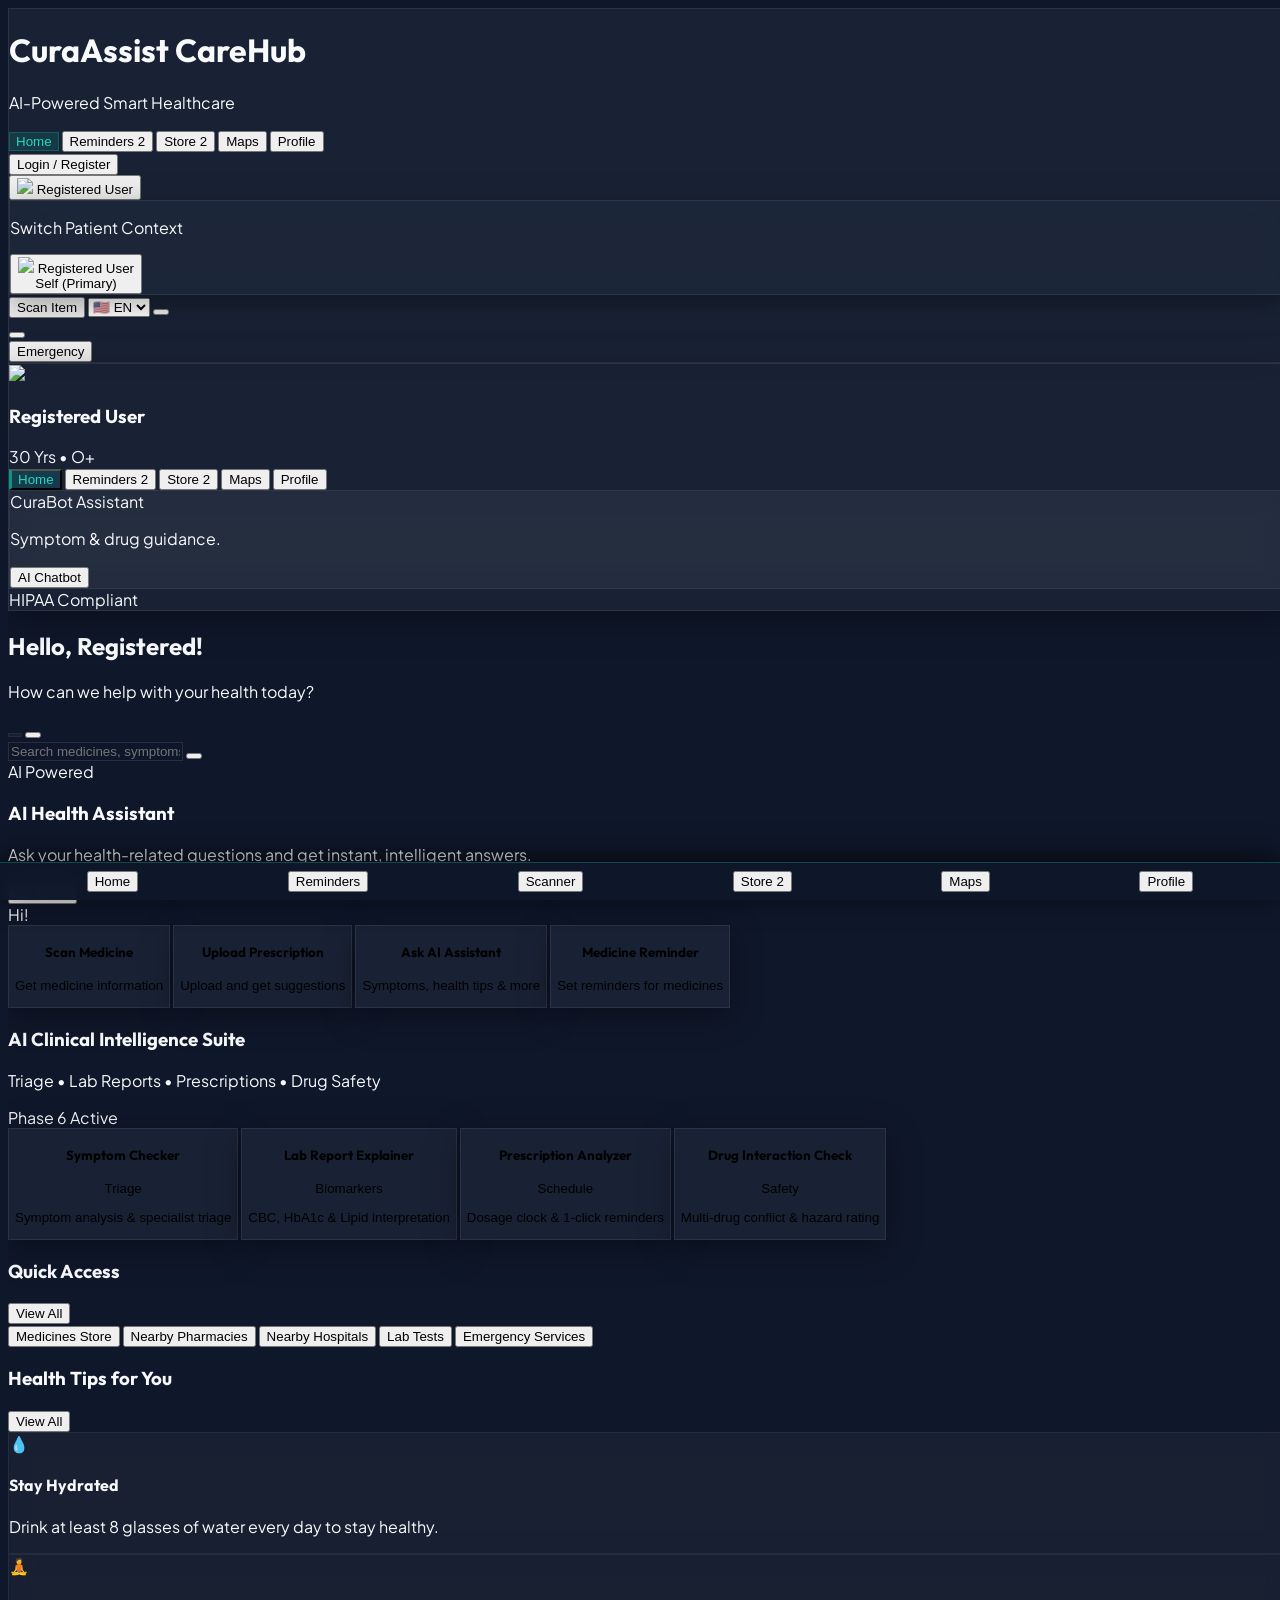
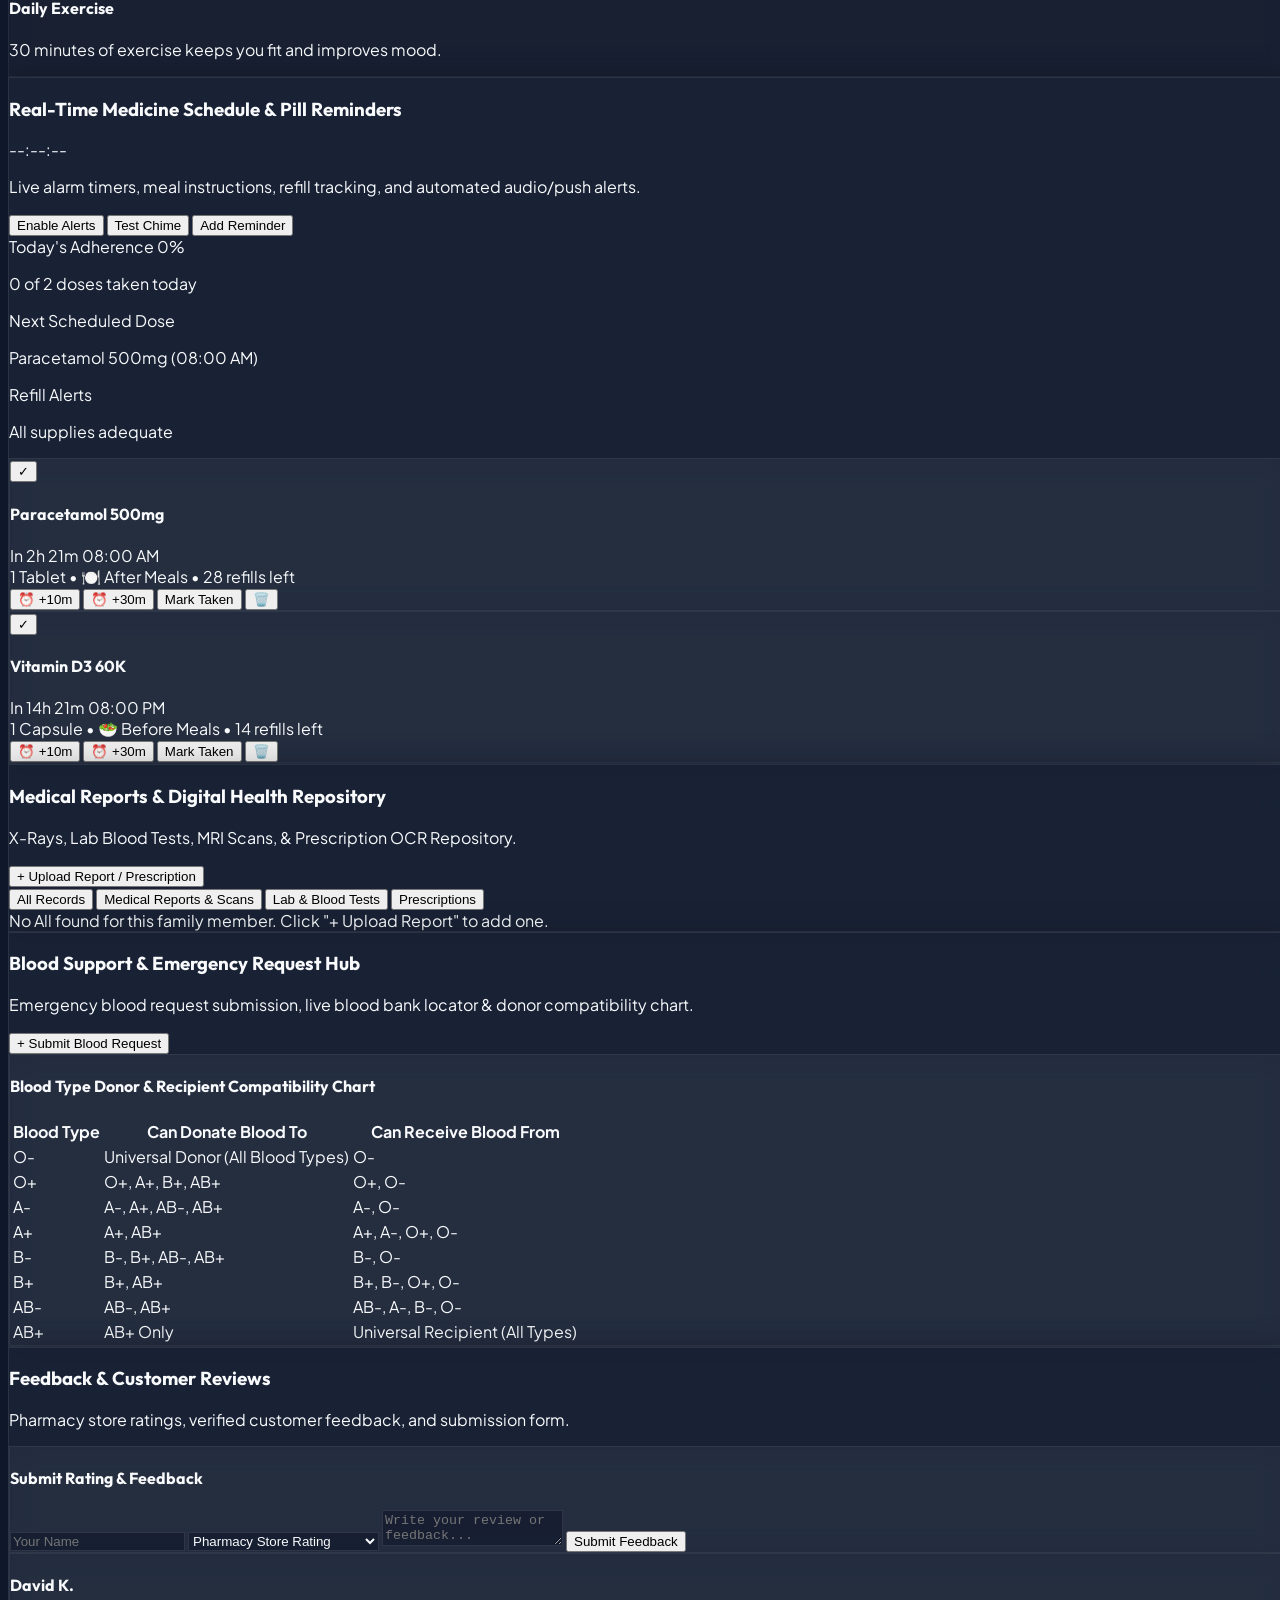
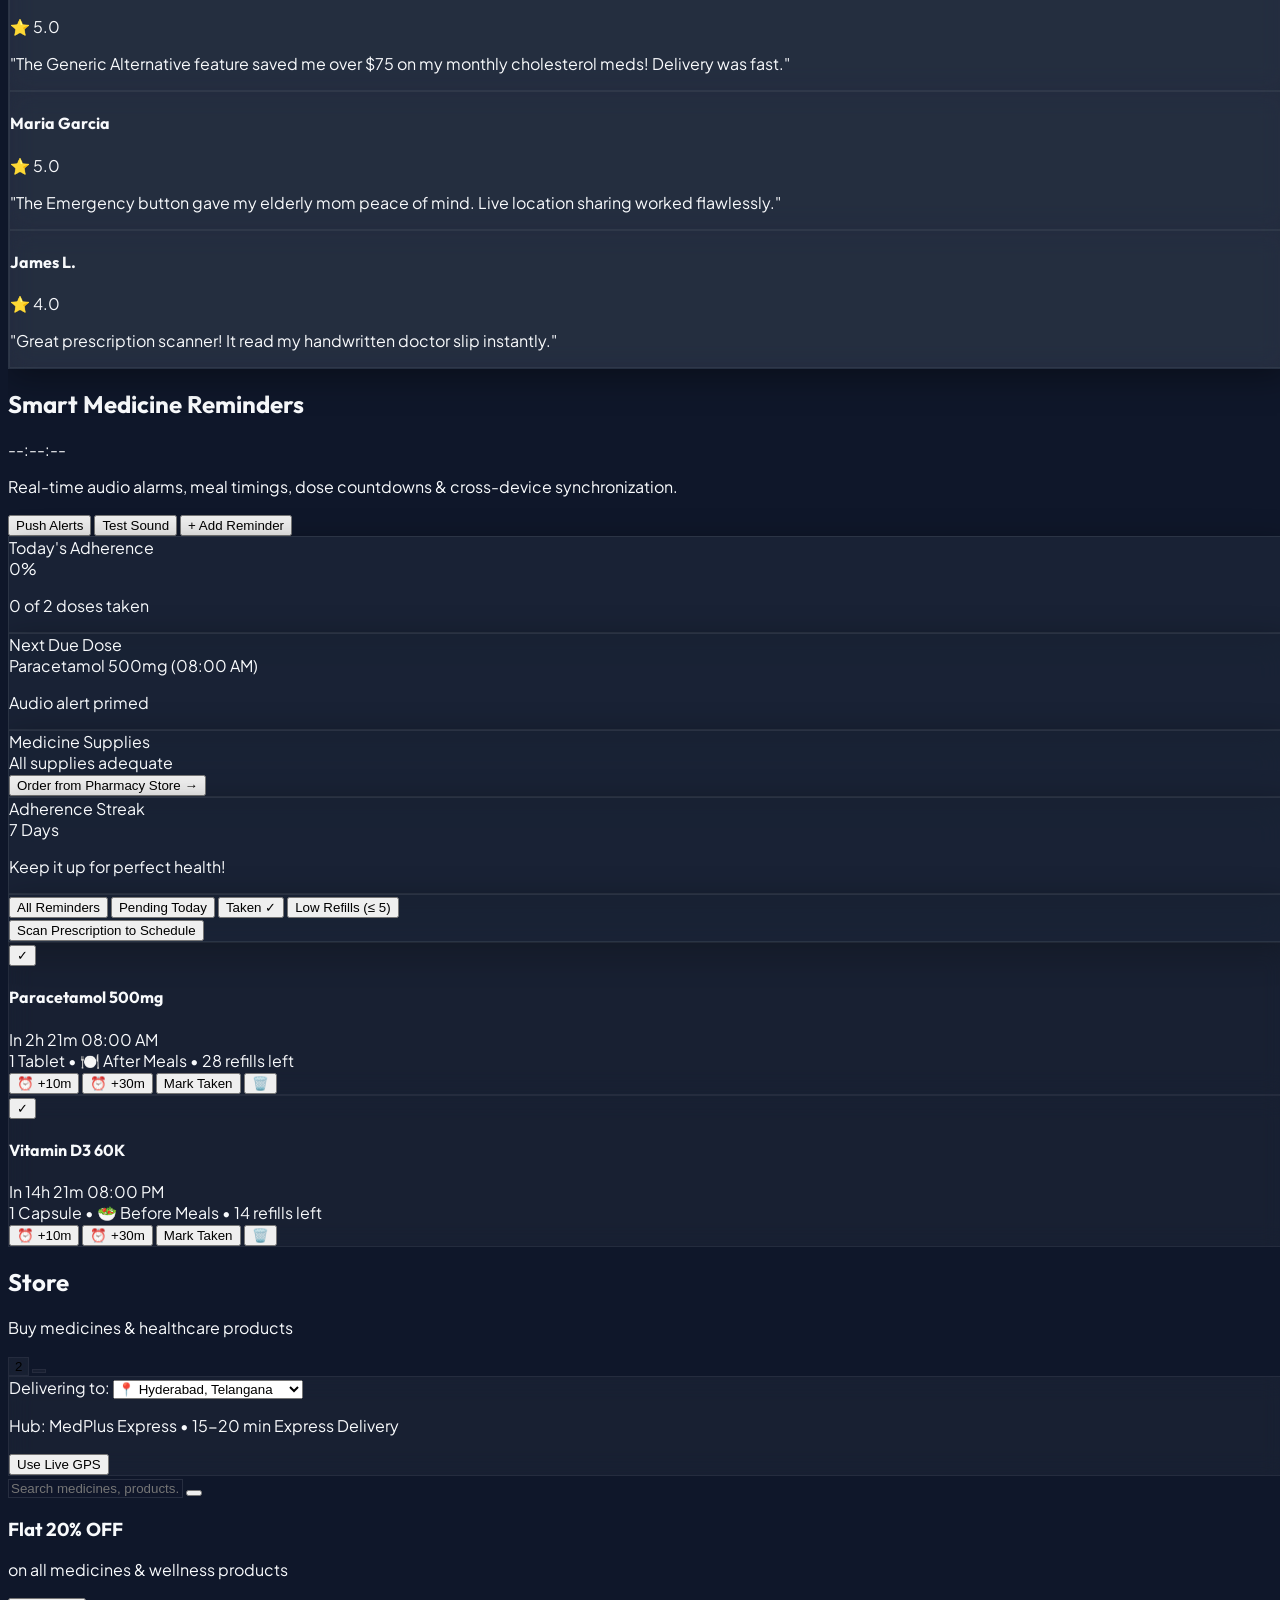
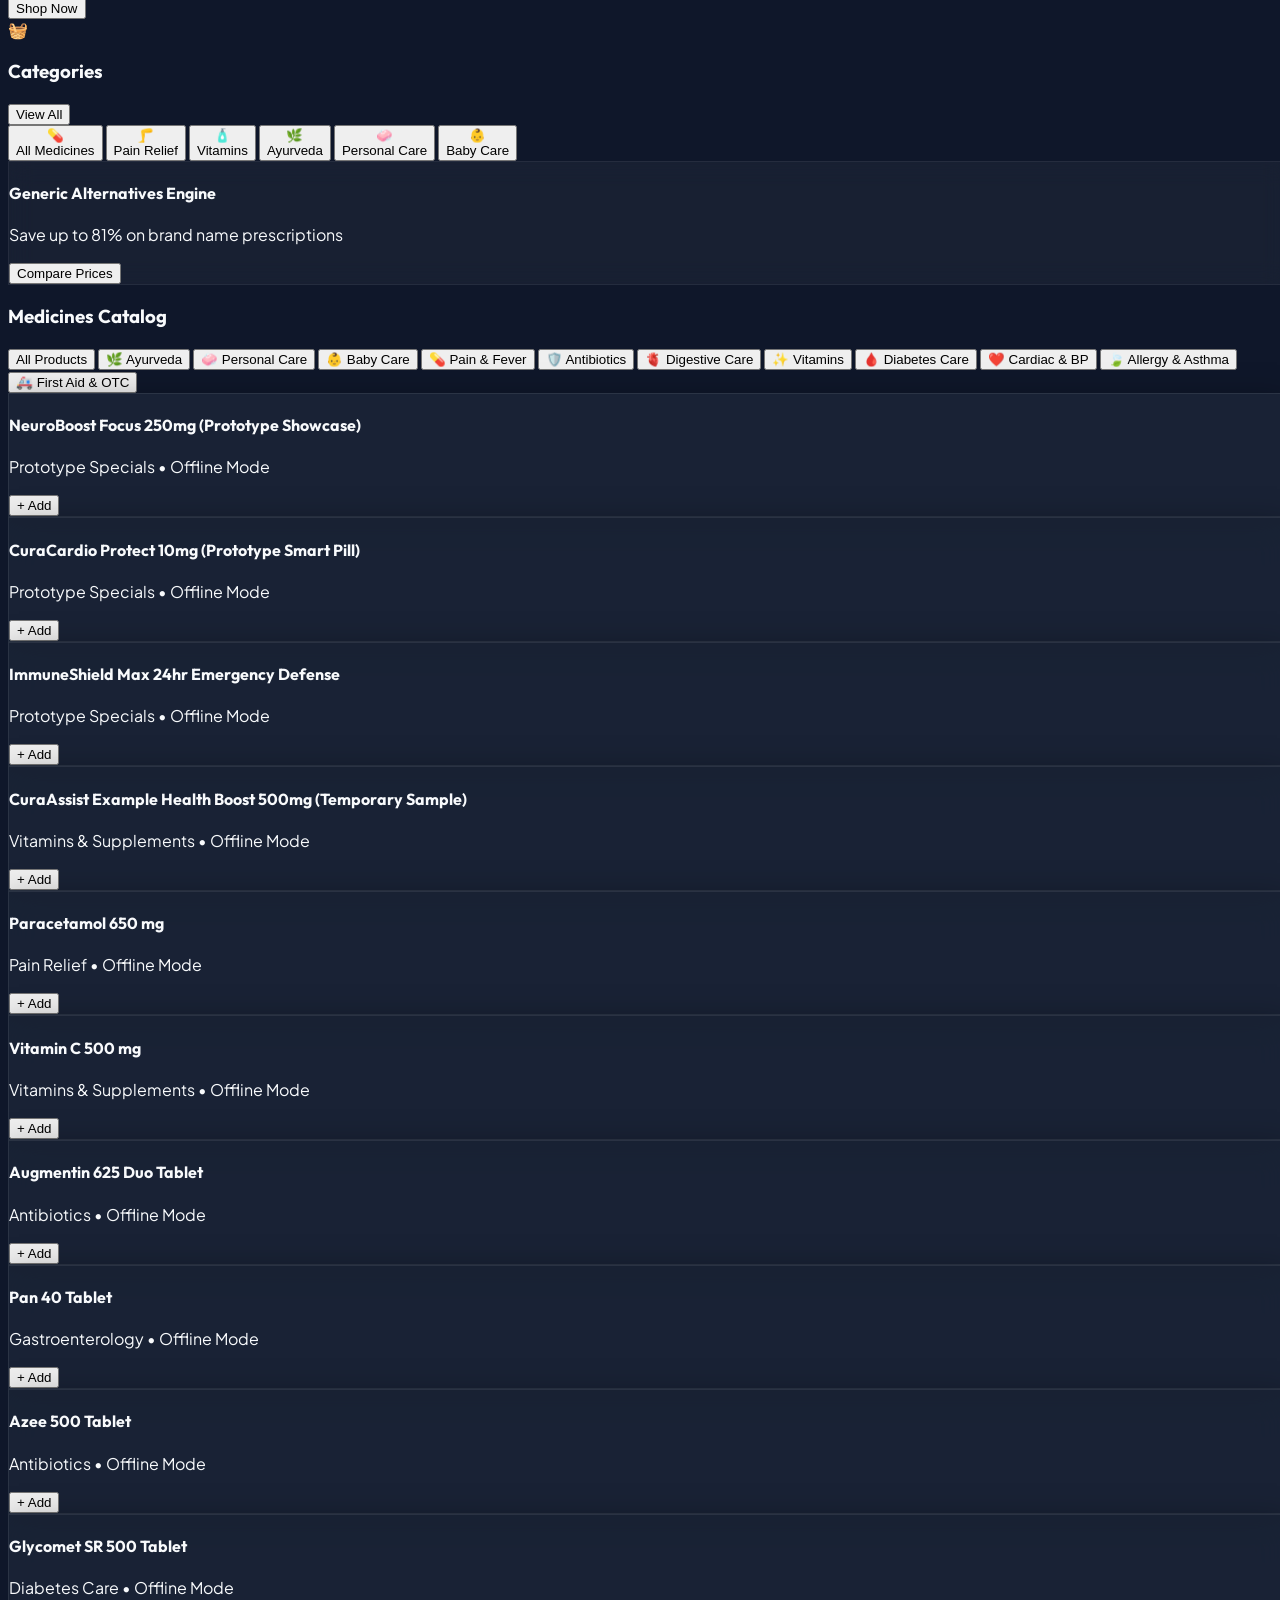
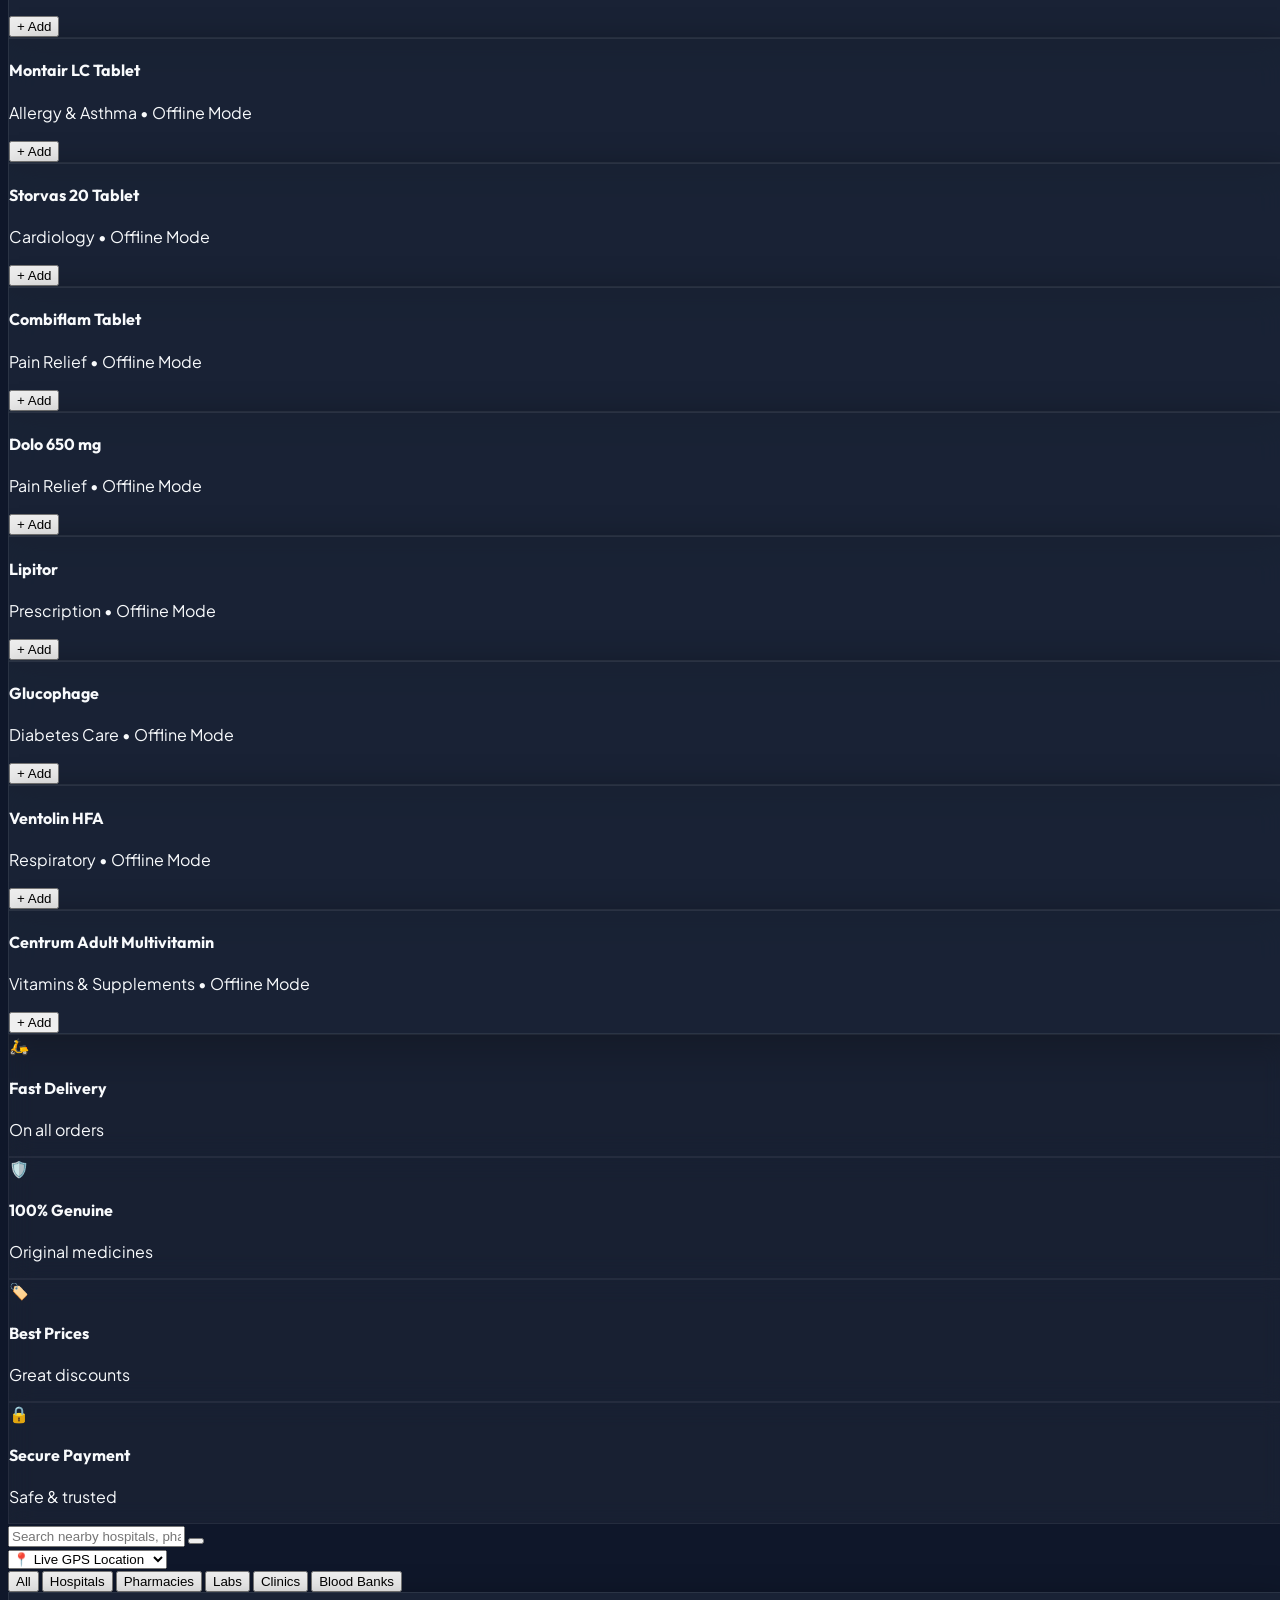
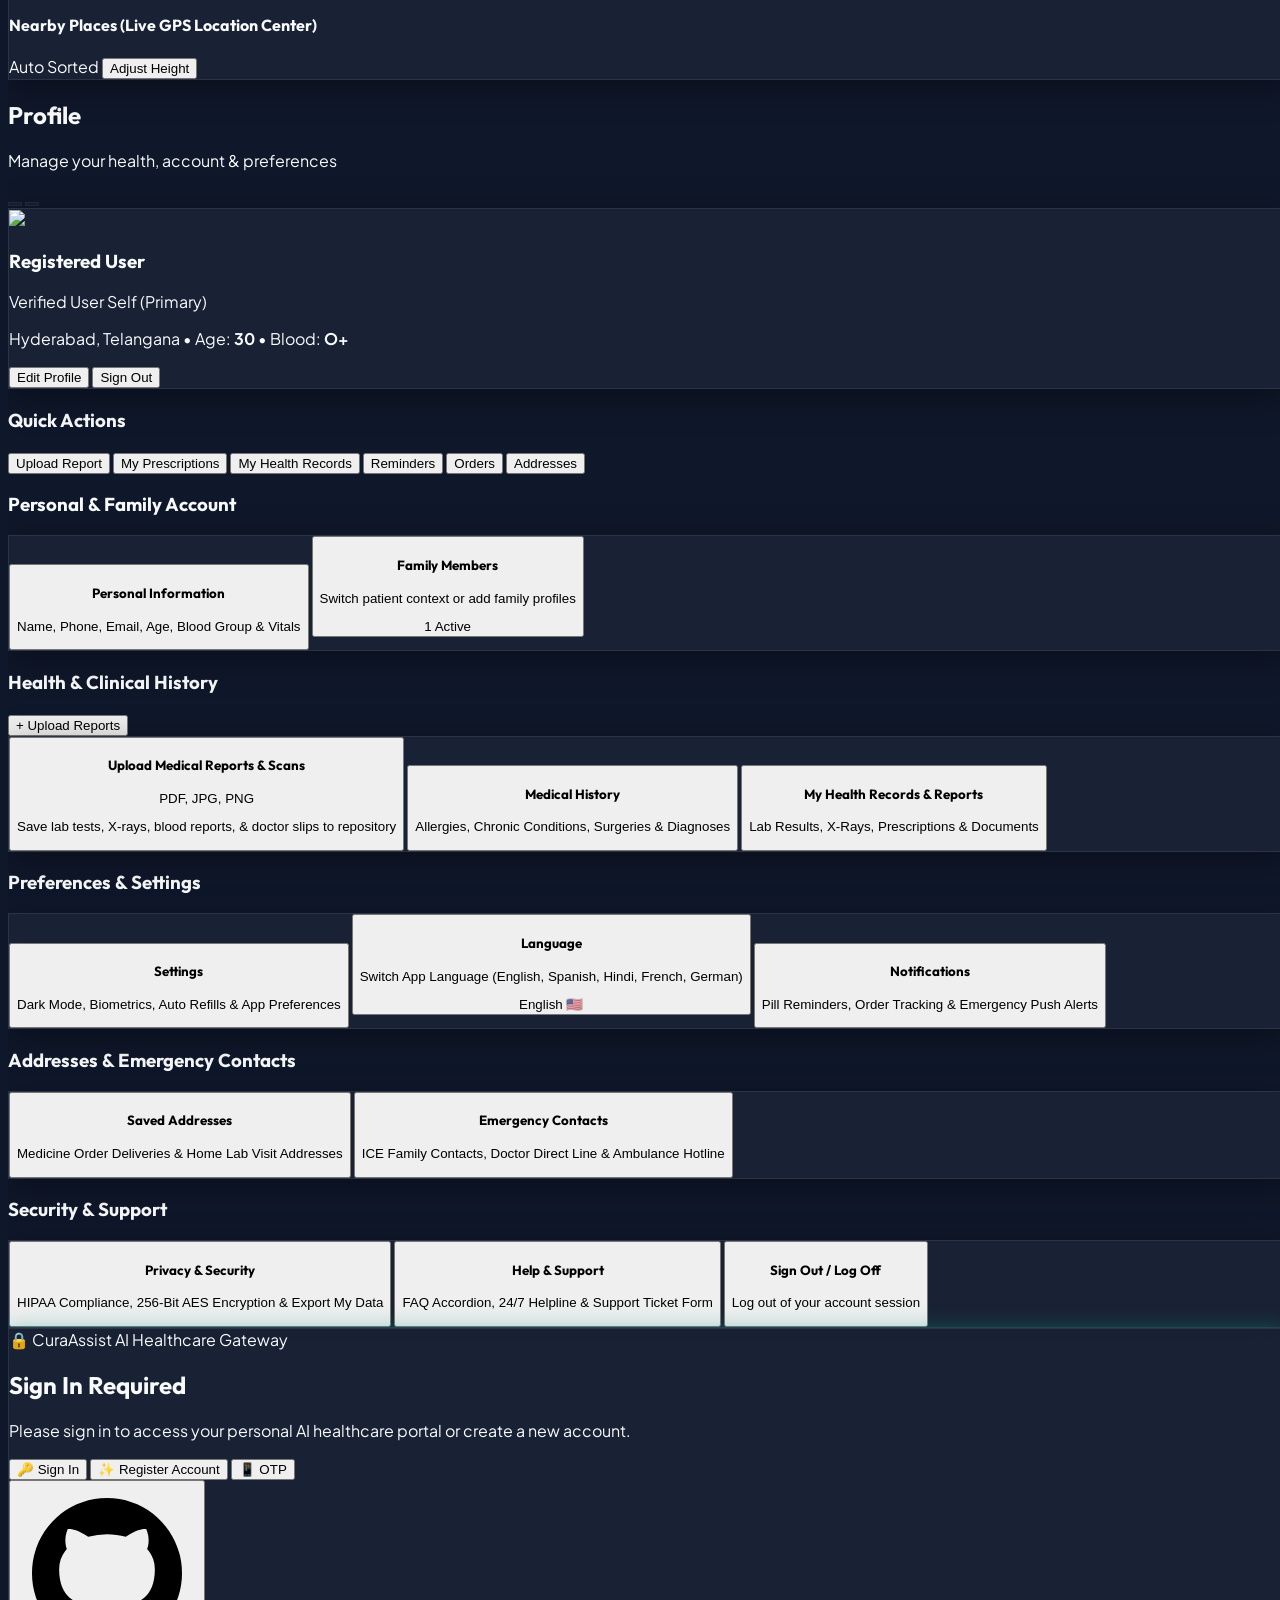
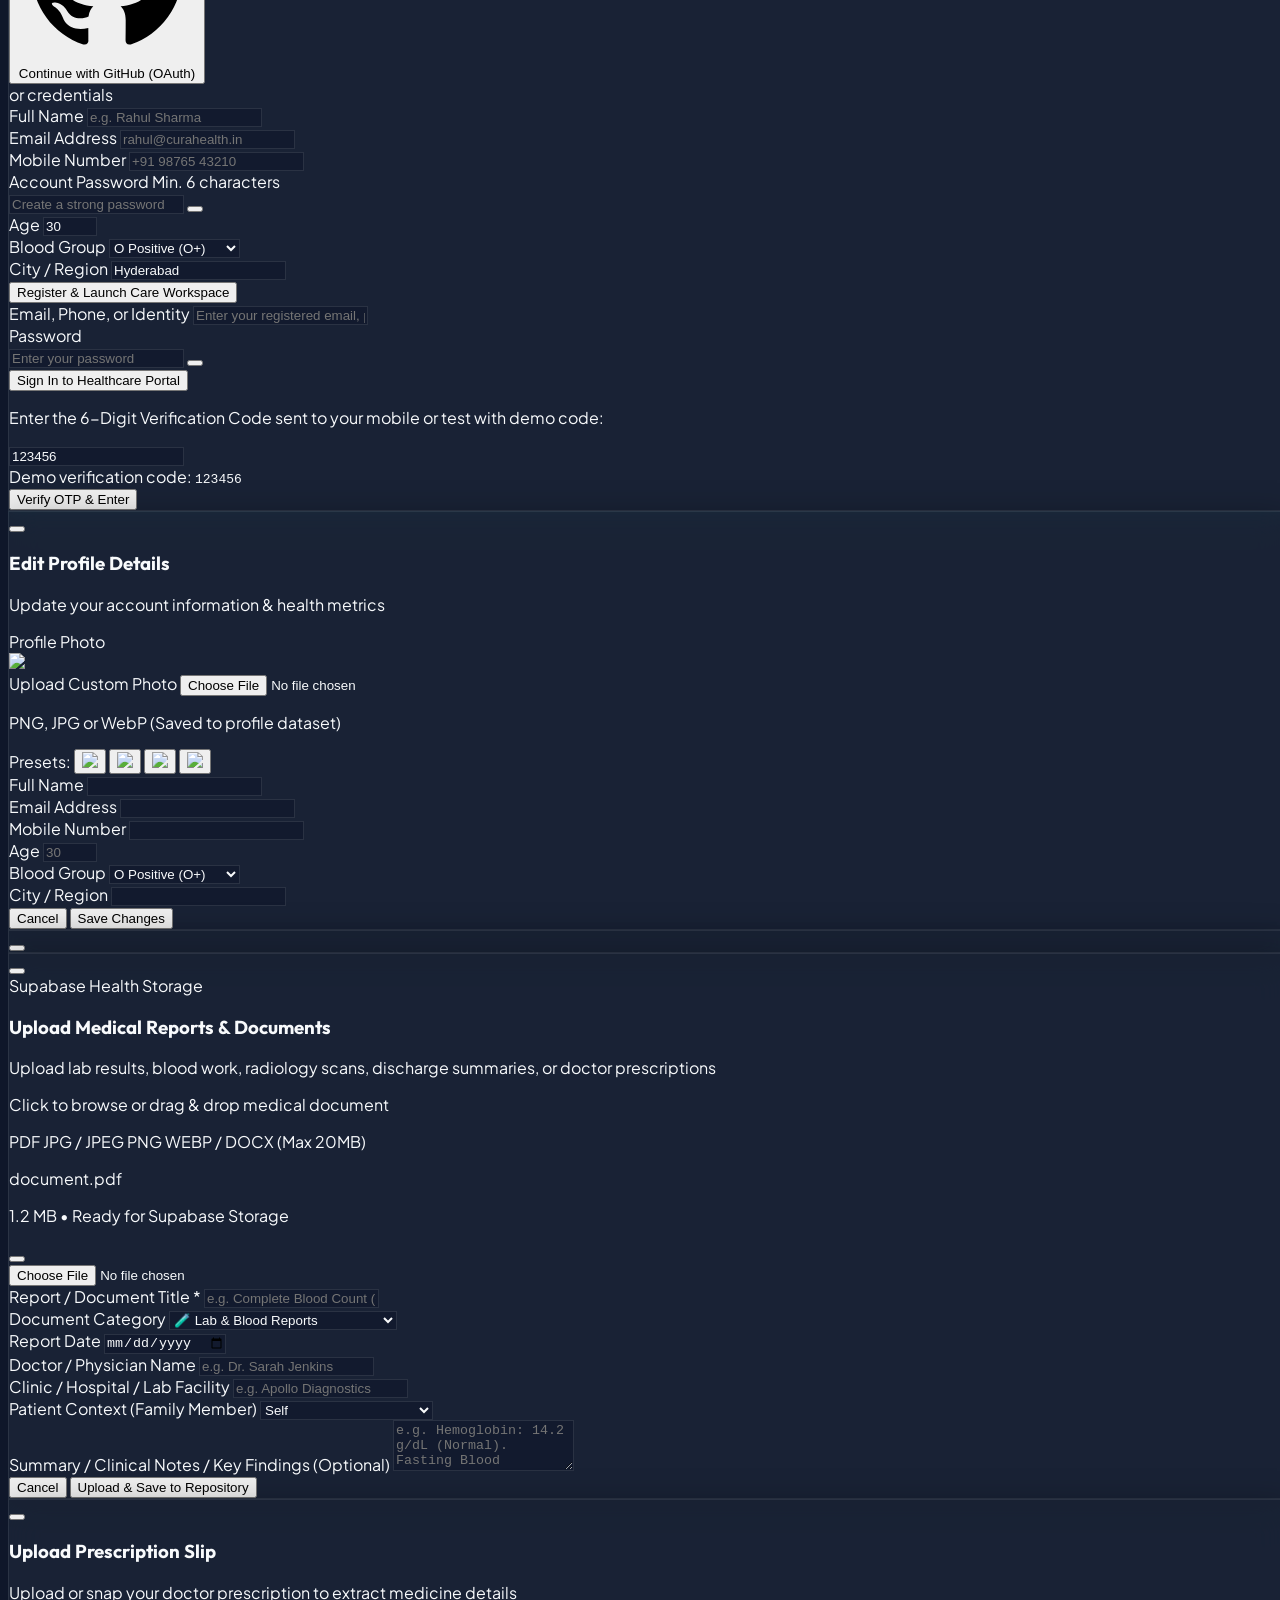
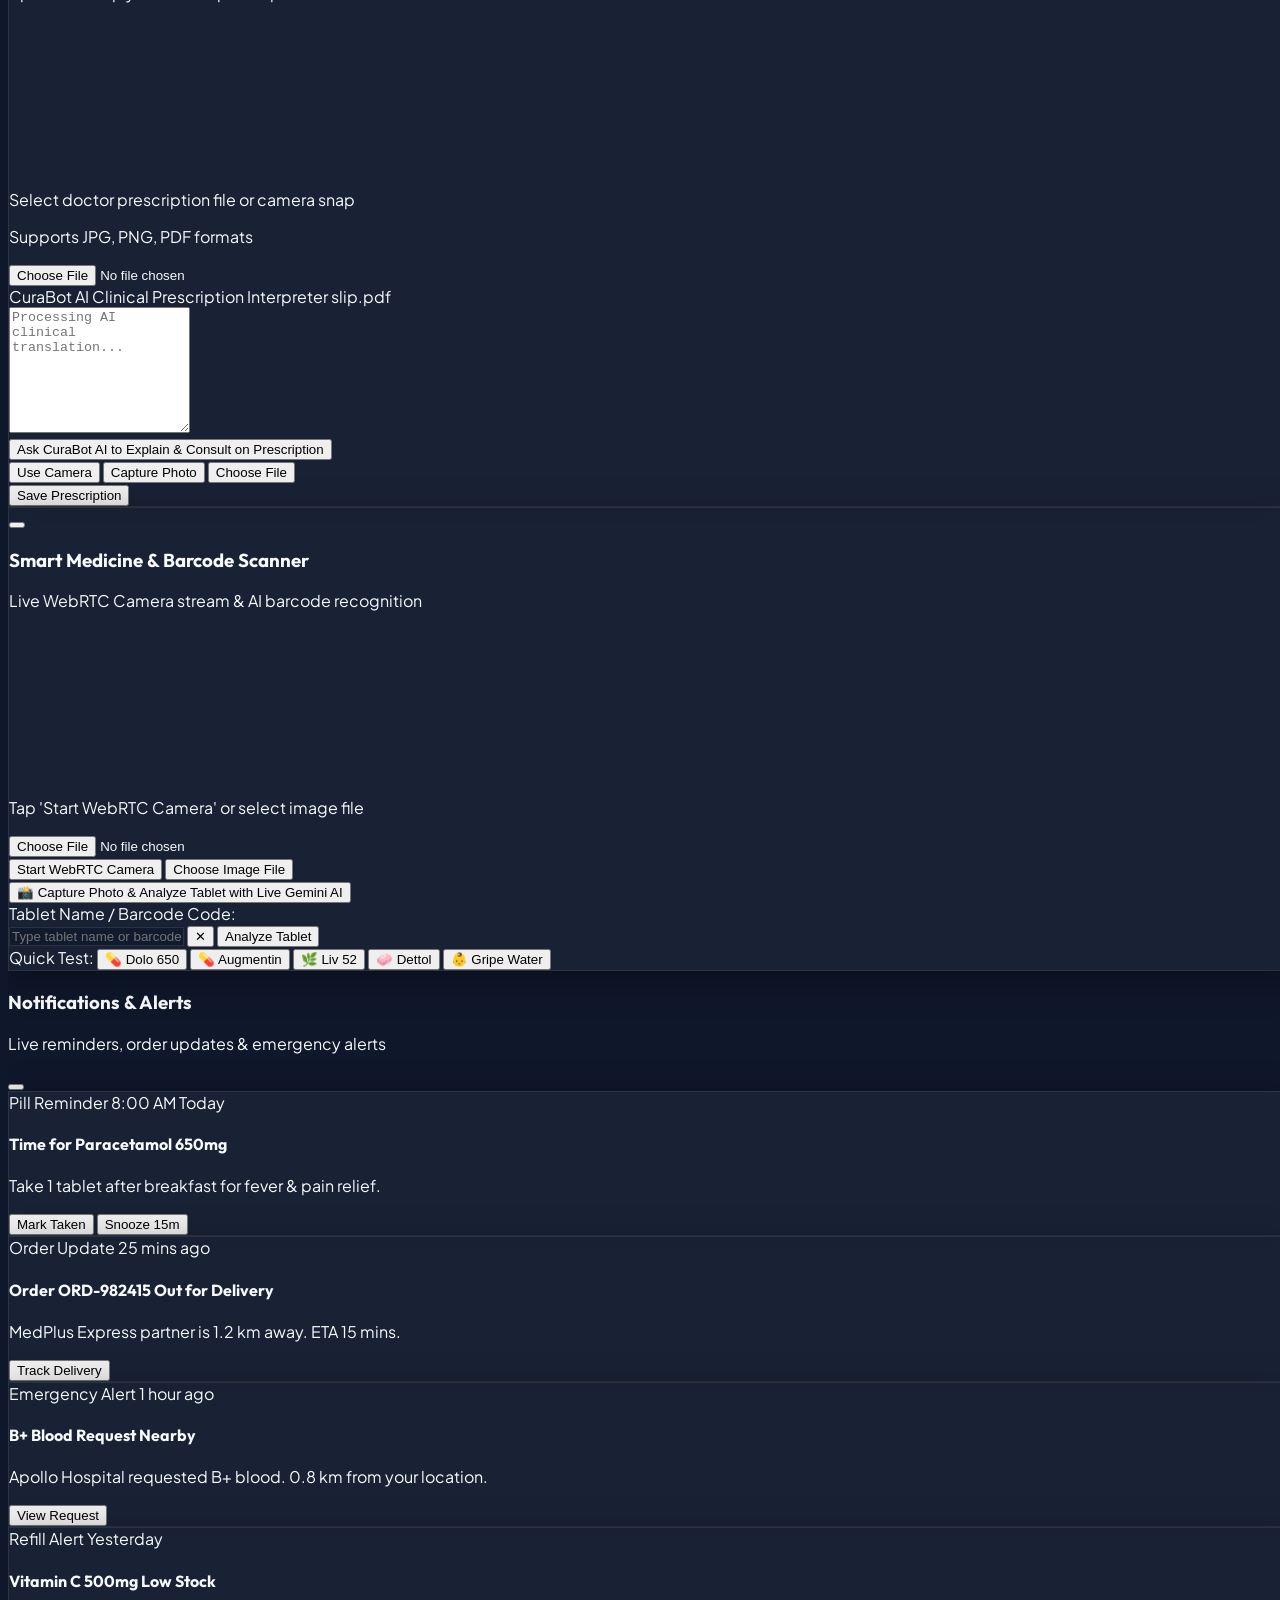
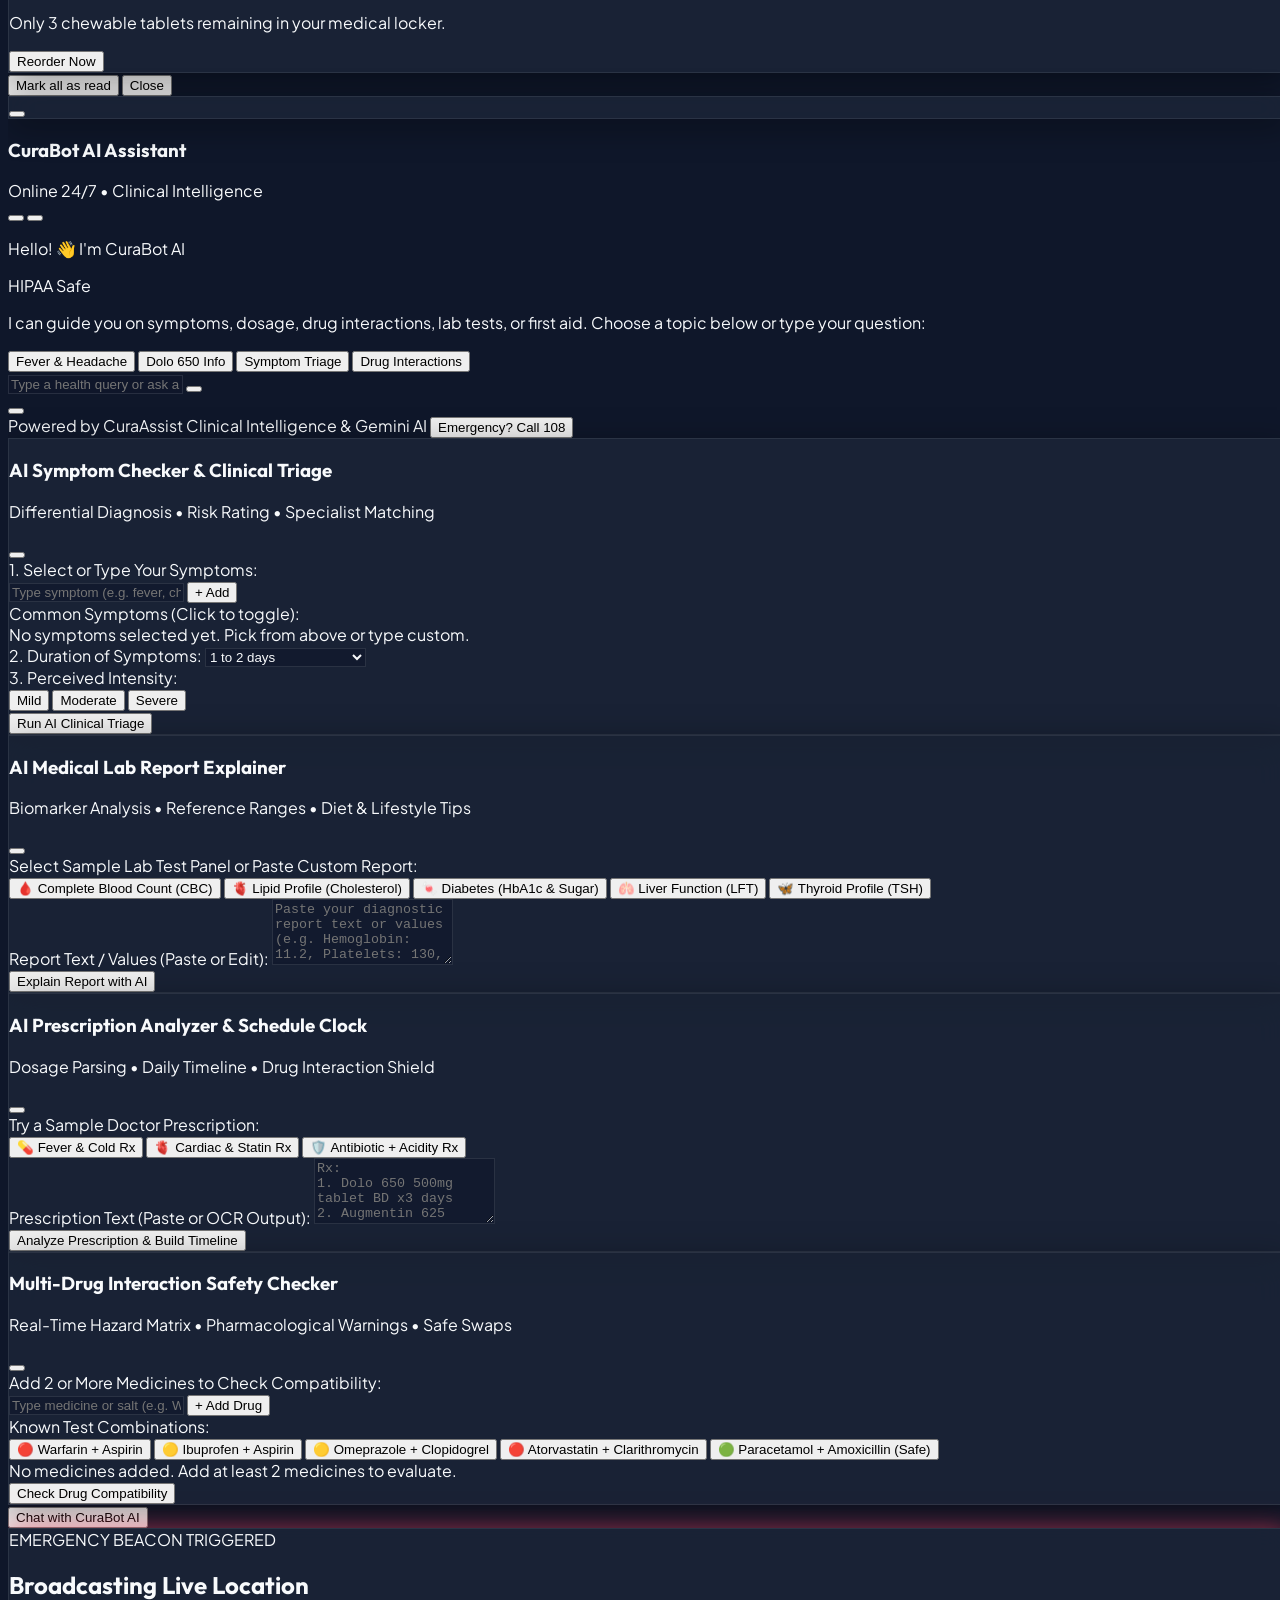
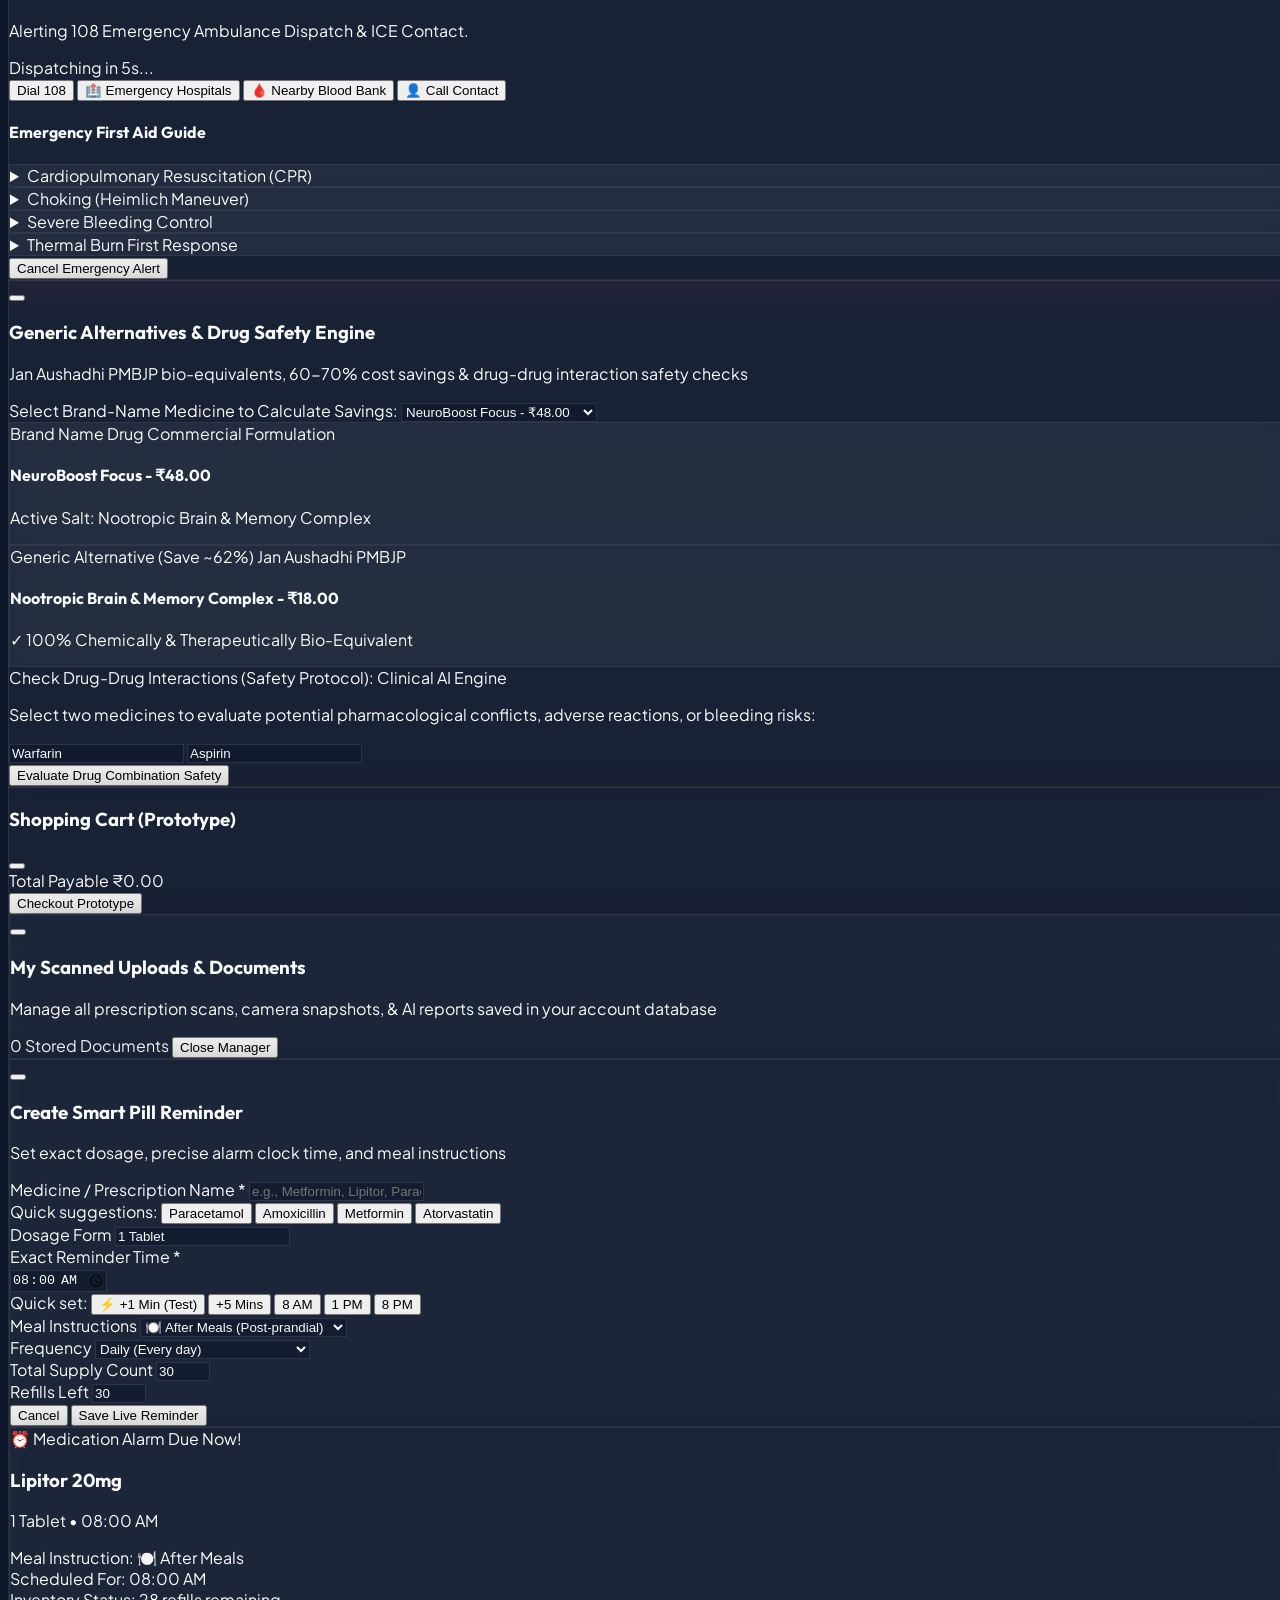
==== commit 1f3044df: "fix(nav): make menu options prominent in top header, enable mobile menu drawer & fix 6-col bottom na" ====
--- a/public/index.html
+++ b/public/index.html
@@ -95,8 +95,8 @@
     
     <!-- Logo & Brand -->
     <div class="flex items-center gap-3">
-      <button id="mobile-menu-btn" style="display: none !important;" class="hidden text-slate-300 hover:text-white p-1 rounded-lg">
-        <i data-lucide="menu" class="w-6 h-6"></i>
+      <button id="mobile-menu-btn" onclick="toggleMobileMenuDrawer()" class="flex lg:hidden text-slate-300 hover:text-white p-2 rounded-xl bg-slate-900 border border-slate-800 hover:border-teal-500/40 transition-colors" title="Toggle Navigation Menu">
+        <i data-lucide="menu" class="w-5 h-5 text-teal-400"></i>
       </button>
       <div class="flex items-center gap-2 cursor-pointer" onclick="switchTab('home')">
         <div class="w-10 h-10 rounded-xl bg-gradient-to-tr from-teal-500 to-cyan-400 flex items-center justify-center shadow-lg shadow-teal-500/30">
@@ -112,6 +112,32 @@
         </div>
       </div>
     </div>
+
+    <!-- Prominent Top Header Navigation Menu Bar -->
+    <nav class="hidden md:flex items-center gap-1 bg-slate-900/90 p-1 rounded-2xl border border-slate-800/90 shadow-inner">
+      <button onclick="switchTab('home')" id="header-nav-home" class="header-nav-btn active px-3 py-1.5 rounded-xl text-xs font-semibold text-teal-400 bg-teal-500/20 border border-teal-500/40 transition-all flex items-center gap-1.5">
+        <i data-lucide="home" class="w-3.5 h-3.5"></i>
+        <span>Home</span>
+      </button>
+      <button onclick="switchTab('reminders')" id="header-nav-reminders" class="header-nav-btn px-3 py-1.5 rounded-xl text-xs font-semibold text-slate-400 hover:text-white transition-all flex items-center gap-1.5">
+        <i data-lucide="alarm-clock" class="w-3.5 h-3.5 text-amber-400"></i>
+        <span>Reminders</span>
+        <span id="reminders-badge-header" class="bg-amber-500/20 text-amber-300 text-[9px] px-1.5 py-0.5 rounded-full font-bold">0</span>
+      </button>
+      <button onclick="switchTab('store')" id="header-nav-store" class="header-nav-btn px-3 py-1.5 rounded-xl text-xs font-semibold text-slate-400 hover:text-white transition-all flex items-center gap-1.5">
+        <i data-lucide="shopping-bag" class="w-3.5 h-3.5 text-cyan-400"></i>
+        <span>Store</span>
+        <span id="cart-badge-header" class="bg-teal-500/20 text-teal-300 text-[9px] px-1.5 py-0.5 rounded-full font-bold">0</span>
+      </button>
+      <button onclick="switchTab('maps')" id="header-nav-maps" class="header-nav-btn px-3 py-1.5 rounded-xl text-xs font-semibold text-slate-400 hover:text-white transition-all flex items-center gap-1.5">
+        <i data-lucide="map-pin" class="w-3.5 h-3.5 text-indigo-400"></i>
+        <span>Maps</span>
+      </button>
+      <button onclick="switchTab('profile')" id="header-nav-profile" class="header-nav-btn px-3 py-1.5 rounded-xl text-xs font-semibold text-slate-400 hover:text-white transition-all flex items-center gap-1.5">
+        <i data-lucide="user" class="w-3.5 h-3.5 text-rose-400"></i>
+        <span>Profile</span>
+      </button>
+    </nav>
 
     <!-- Header Actions (Auth, Family Switcher, Quick Scan, Language, Emergency, Notifications) -->
     <div class="flex items-center gap-2 sm:gap-3">
@@ -1432,23 +1458,24 @@
           <span>or credentials</span>
           <div class="flex-1 h-px bg-slate-800"></div>
         </div>
-      </div>
+      <!-- Inline Status/Error Feedback Banner -->
+      <div id="auth-inline-msg" class="hidden text-xs py-2.5 px-3.5 rounded-xl border text-center font-semibold transition-all"></div>
 
       <!-- REGISTER FORM -->
       <div id="auth-form-register" class="hidden space-y-3.5 text-xs">
         <div>
           <label class="block text-[11px] font-bold text-slate-300 mb-1">Full Name</label>
-          <input type="text" id="auth-reg-name" placeholder="e.g. Rahul Sharma" class="w-full glass-input rounded-xl px-4 py-2.5 text-xs text-white focus:ring-2 focus:ring-teal-500">
+          <input type="text" id="auth-reg-name" onkeydown="if(event.key==='Enter') submitAuth('🎉 Registration Successful! Welcome to your AI Healthcare Portal.', null, 'register')" placeholder="e.g. Rahul Sharma" class="w-full glass-input rounded-xl px-4 py-2.5 text-xs text-white focus:ring-2 focus:ring-teal-500">
         </div>
 
         <div class="grid grid-cols-1 sm:grid-cols-2 gap-3">
           <div>
             <label class="block text-[11px] font-bold text-slate-300 mb-1">Email Address</label>
-            <input type="email" id="auth-reg-email" placeholder="rahul@curahealth.in" class="w-full glass-input rounded-xl px-4 py-2.5 text-xs text-white focus:ring-2 focus:ring-teal-500">
+            <input type="email" id="auth-reg-email" onkeydown="if(event.key==='Enter') submitAuth('🎉 Registration Successful! Welcome to your AI Healthcare Portal.', null, 'register')" placeholder="rahul@curahealth.in" class="w-full glass-input rounded-xl px-4 py-2.5 text-xs text-white focus:ring-2 focus:ring-teal-500">
           </div>
           <div>
             <label class="block text-[11px] font-bold text-slate-300 mb-1">Mobile Number</label>
-            <input type="tel" id="auth-reg-phone" placeholder="+91 98765 43210" class="w-full glass-input rounded-xl px-4 py-2.5 text-xs text-white focus:ring-2 focus:ring-teal-500">
+            <input type="tel" id="auth-reg-phone" onkeydown="if(event.key==='Enter') submitAuth('🎉 Registration Successful! Welcome to your AI Healthcare Portal.', null, 'register')" placeholder="+91 98765 43210" class="w-full glass-input rounded-xl px-4 py-2.5 text-xs text-white focus:ring-2 focus:ring-teal-500">
           </div>
         </div>
 
@@ -1458,7 +1485,7 @@
             <span class="text-[10px] text-slate-400">Min. 6 characters</span>
           </div>
           <div class="relative">
-            <input type="password" id="auth-reg-password" placeholder="Create a strong password" class="w-full glass-input rounded-xl px-4 py-2.5 text-xs text-white pr-10 focus:ring-2 focus:ring-teal-500">
+            <input type="password" id="auth-reg-password" onkeydown="if(event.key==='Enter') submitAuth('🎉 Registration Successful! Welcome to your AI Healthcare Portal.', null, 'register')" placeholder="Create a strong password" class="w-full glass-input rounded-xl px-4 py-2.5 text-xs text-white pr-10 focus:ring-2 focus:ring-teal-500">
             <button type="button" onclick="togglePasswordVisibility('auth-reg-password')" class="absolute right-3 top-2.5 text-slate-400 hover:text-white">
               <i data-lucide="eye" class="w-4 h-4"></i>
             </button>
@@ -1468,7 +1495,7 @@
         <div class="grid grid-cols-3 gap-2">
           <div>
             <label class="block text-[11px] font-bold text-slate-300 mb-1">Age</label>
-            <input type="number" id="auth-reg-age" placeholder="30" min="1" max="120" value="30" class="w-full glass-input rounded-xl px-3 py-2.5 text-xs text-white">
+            <input type="number" id="auth-reg-age" onkeydown="if(event.key==='Enter') submitAuth('🎉 Registration Successful! Welcome to your AI Healthcare Portal.', null, 'register')" placeholder="30" min="1" max="120" value="30" class="w-full glass-input rounded-xl px-3 py-2.5 text-xs text-white">
           </div>
           <div>
             <label class="block text-[11px] font-bold text-slate-300 mb-1">Blood Group</label>
@@ -1485,11 +1512,11 @@
           </div>
           <div>
             <label class="block text-[11px] font-bold text-slate-300 mb-1">City / Region</label>
-            <input type="text" id="auth-reg-city" value="Hyderabad" class="w-full glass-input rounded-xl px-3 py-2.5 text-xs text-white">
-          </div>
-        </div>
-
-        <button onclick="submitAuth('🎉 Registration Successful! Welcome to your AI Healthcare Portal.', null, 'register')" class="w-full bg-gradient-to-r from-teal-500 via-cyan-500 to-teal-400 text-slate-950 font-black py-3 rounded-xl shadow-lg shadow-teal-500/20 text-xs hover:scale-[1.01] transition-all flex items-center justify-center gap-1.5">
+            <input type="text" id="auth-reg-city" onkeydown="if(event.key==='Enter') submitAuth('🎉 Registration Successful! Welcome to your AI Healthcare Portal.', null, 'register')" value="Hyderabad" class="w-full glass-input rounded-xl px-3 py-2.5 text-xs text-white">
+          </div>
+        </div>
+
+        <button id="btn-submit-reg" onclick="submitAuth('🎉 Registration Successful! Welcome to your AI Healthcare Portal.', null, 'register')" class="w-full bg-gradient-to-r from-teal-500 via-cyan-500 to-teal-400 text-slate-950 font-black py-3 rounded-xl shadow-lg shadow-teal-500/20 text-xs hover:scale-[1.01] transition-all flex items-center justify-center gap-1.5">
           <i data-lucide="user-plus" class="w-4 h-4"></i> Register & Launch Care Workspace
         </button>
       </div>
@@ -1498,20 +1525,20 @@
       <div id="auth-form-login" class="space-y-3.5 text-xs">
         <div>
           <label class="block text-[11px] font-bold text-slate-300 mb-1">Email, Phone, or Identity</label>
-          <input type="text" id="auth-login-identity" placeholder="Enter your registered email, phone or username" class="w-full glass-input rounded-xl px-4 py-2.5 text-xs text-white focus:ring-2 focus:ring-teal-500">
+          <input type="text" id="auth-login-identity" onkeydown="if(event.key==='Enter') submitAuth('🔑 Login Successful! Session Active.', null, 'login')" placeholder="Enter your registered email, phone or username" class="w-full glass-input rounded-xl px-4 py-2.5 text-xs text-white focus:ring-2 focus:ring-teal-500">
         </div>
 
         <div>
           <label class="block text-[11px] font-bold text-slate-300 mb-1">Password</label>
           <div class="relative">
-            <input type="password" id="auth-login-password" placeholder="Enter your password" class="w-full glass-input rounded-xl px-4 py-2.5 text-xs text-white pr-10 focus:ring-2 focus:ring-teal-500">
+            <input type="password" id="auth-login-password" onkeydown="if(event.key==='Enter') submitAuth('🔑 Login Successful! Session Active.', null, 'login')" placeholder="Enter your password" class="w-full glass-input rounded-xl px-4 py-2.5 text-xs text-white pr-10 focus:ring-2 focus:ring-teal-500">
             <button type="button" onclick="togglePasswordVisibility('auth-login-password')" class="absolute right-3 top-2.5 text-slate-400 hover:text-white">
               <i data-lucide="eye" class="w-4 h-4"></i>
             </button>
           </div>
         </div>
 
-        <button onclick="submitAuth('🔑 Login Successful! Session Active.', null, 'login')" class="w-full bg-gradient-to-r from-cyan-500 to-teal-500 text-slate-950 font-black py-3 rounded-xl shadow-lg text-xs hover:scale-[1.01] transition-all flex items-center justify-center gap-1.5">
+        <button id="btn-submit-login" onclick="submitAuth('🔑 Login Successful! Session Active.', null, 'login')" class="w-full bg-gradient-to-r from-cyan-500 to-teal-500 text-slate-950 font-black py-3 rounded-xl shadow-lg text-xs hover:scale-[1.01] transition-all flex items-center justify-center gap-1.5">
           <i data-lucide="log-in" class="w-4 h-4"></i> Sign In to Healthcare Portal
         </button>
       </div>
@@ -1519,12 +1546,12 @@
       <!-- OTP FORM -->
       <div id="auth-form-otp" class="hidden space-y-3.5 text-xs text-center">
         <p class="text-slate-300">Enter the 6-Digit Verification Code sent to your mobile or test with demo code:</p>
-        <input type="text" id="auth-otp-input" placeholder="123456" maxlength="6" value="123456" class="w-full glass-input rounded-xl px-4 py-3 text-center text-xl font-bold tracking-widest text-teal-300">
+        <input type="text" id="auth-otp-input" onkeydown="if(event.key==='Enter') submitAuth('📱 Phone OTP Verified! Access Granted.', null, 'otp')" placeholder="123456" maxlength="6" value="123456" class="w-full glass-input rounded-xl px-4 py-3 text-center text-xl font-bold tracking-widest text-teal-300">
         <div class="flex items-center justify-center gap-2 text-[11px] text-slate-400">
           <span>Demo verification code:</span>
           <code class="px-1.5 py-0.5 bg-slate-900 border border-slate-800 rounded text-teal-400 font-mono">123456</code>
         </div>
-        <button onclick="submitAuth('📱 Phone OTP Verified! Access Granted.', null, 'otp')" class="w-full bg-gradient-to-r from-indigo-500 to-cyan-500 text-white font-extrabold py-3 rounded-xl text-xs hover:scale-[1.01] transition-all shadow-lg flex items-center justify-center gap-2">
+        <button id="btn-submit-otp" onclick="submitAuth('📱 Phone OTP Verified! Access Granted.', null, 'otp')" class="w-full bg-gradient-to-r from-indigo-500 to-cyan-500 text-white font-extrabold py-3 rounded-xl text-xs hover:scale-[1.01] transition-all shadow-lg flex items-center justify-center gap-2">
           <i data-lucide="shield-check" class="w-4 h-4"></i> Verify OTP & Enter
         </button>
       </div>
@@ -2380,6 +2407,77 @@
       <span>Profile</span>
     </button>
   </nav>
+
+  <!-- MOBILE SLIDE-OUT MENU DRAWER -->
+  <div id="mobile-menu-drawer" class="hidden fixed inset-0 z-[100002] bg-slate-950/85 backdrop-blur-sm lg:hidden flex" style="display: none;">
+    <div class="w-72 max-w-[85vw] bg-slate-900 border-r border-slate-800 p-5 flex flex-col justify-between shadow-2xl h-full overflow-y-auto">
+      <div class="space-y-5">
+        <div class="flex items-center justify-between pb-3 border-b border-slate-800">
+          <div class="flex items-center gap-2">
+            <div class="w-8 h-8 rounded-xl bg-teal-500/20 text-teal-400 flex items-center justify-center">
+              <i data-lucide="heart-pulse" class="w-5 h-5"></i>
+            </div>
+            <span class="font-extrabold text-sm text-white">Menu Options</span>
+          </div>
+          <button onclick="toggleMobileMenuDrawer()" class="p-1.5 rounded-lg text-slate-400 hover:text-white hover:bg-slate-800">
+            <i data-lucide="x" class="w-5 h-5"></i>
+          </button>
+        </div>
+
+        <!-- Navigation Links in Drawer -->
+        <nav class="space-y-1.5">
+          <button onclick="switchTab('home'); toggleMobileMenuDrawer();" class="w-full flex items-center gap-3 px-3.5 py-2.5 rounded-xl font-semibold text-xs text-slate-300 hover:text-white hover:bg-slate-800/80 transition-all">
+            <i data-lucide="home" class="w-4 h-4 text-teal-400"></i>
+            <span>Home</span>
+          </button>
+          <button onclick="switchTab('reminders'); toggleMobileMenuDrawer();" class="w-full flex items-center gap-3 px-3.5 py-2.5 rounded-xl font-semibold text-xs text-slate-300 hover:text-white hover:bg-slate-800/80 transition-all">
+            <i data-lucide="alarm-clock" class="w-4 h-4 text-amber-400"></i>
+            <span>Medicine Reminders</span>
+          </button>
+          <button onclick="switchTab('store'); toggleMobileMenuDrawer();" class="w-full flex items-center gap-3 px-3.5 py-2.5 rounded-xl font-semibold text-xs text-slate-300 hover:text-white hover:bg-slate-800/80 transition-all">
+            <i data-lucide="shopping-bag" class="w-4 h-4 text-cyan-400"></i>
+            <span>Pharmacy Store</span>
+          </button>
+          <button onclick="switchTab('maps'); toggleMobileMenuDrawer();" class="w-full flex items-center gap-3 px-3.5 py-2.5 rounded-xl font-semibold text-xs text-slate-300 hover:text-white hover:bg-slate-800/80 transition-all">
+            <i data-lucide="map-pin" class="w-4 h-4 text-indigo-400"></i>
+            <span>Hospital & Clinic Maps</span>
+          </button>
+          <button onclick="switchTab('profile'); toggleMobileMenuDrawer();" class="w-full flex items-center gap-3 px-3.5 py-2.5 rounded-xl font-semibold text-xs text-slate-300 hover:text-white hover:bg-slate-800/80 transition-all">
+            <i data-lucide="user" class="w-4 h-4 text-rose-400"></i>
+            <span>Patient Profile</span>
+          </button>
+        </nav>
+
+        <!-- Quick Action Shortcuts in Drawer -->
+        <div class="pt-3 border-t border-slate-800 space-y-2">
+          <p class="text-[10px] uppercase font-bold tracking-wider text-slate-500">Quick Health Tools</p>
+          <button onclick="openItemScanModal(); toggleMobileMenuDrawer();" class="w-full flex items-center gap-2.5 px-3 py-2 rounded-xl bg-slate-800/50 hover:bg-slate-800 text-teal-300 text-xs font-semibold">
+            <i data-lucide="scan-line" class="w-4 h-4"></i>
+            <span>Scan Medicine / OCR</span>
+          </button>
+          <button onclick="openAIAssistantModal(); toggleMobileMenuDrawer();" class="w-full flex items-center gap-2.5 px-3 py-2 rounded-xl bg-slate-800/50 hover:bg-slate-800 text-cyan-300 text-xs font-semibold">
+            <i data-lucide="bot" class="w-4 h-4"></i>
+            <span>Ask CuraBot AI</span>
+          </button>
+          <button onclick="triggerEmergencySOS(); toggleMobileMenuDrawer();" class="w-full flex items-center gap-2.5 px-3 py-2 rounded-xl bg-rose-500/10 hover:bg-rose-500/20 text-rose-400 text-xs font-semibold border border-rose-500/30">
+            <i data-lucide="alert-triangle" class="w-4 h-4"></i>
+            <span>Emergency SOS</span>
+          </button>
+        </div>
+      </div>
+
+      <div class="pt-4 border-t border-slate-800">
+        <div class="flex items-center gap-3">
+          <img id="drawer-user-avatar" src="https://images.unsplash.com/photo-1534528741775-53994a69daeb?auto=format&fit=crop&q=80&w=250" class="w-9 h-9 rounded-full object-cover border border-teal-400">
+          <div>
+            <p id="drawer-user-name" class="text-xs font-bold text-white">Active Patient</p>
+            <p class="text-[10px] text-teal-400">CuraAssist Protected</p>
+          </div>
+        </div>
+      </div>
+    </div>
+    <div class="flex-1" onclick="toggleMobileMenuDrawer()"></div>
+  </div>
 
   <!-- PERSISTENT FLOATING AI CHAT BUTTON -->
   <button id="floating-ai-chat-btn" onclick="openAIAssistantModal()" style="bottom: 80px !important; right: 16px !important; z-index: 9999 !important;" class="fixed bg-gradient-to-tr from-teal-500 via-cyan-500 to-teal-400 text-slate-950 p-3.5 sm:p-4 rounded-full shadow-2xl hover:scale-110 active:scale-95 transition-all flex items-center justify-center ring-4 ring-teal-500/20 group" title="Open CuraBot AI Assistant">
--- a/public/styles.css
+++ b/public/styles.css
@@ -223,7 +223,7 @@
   }
   #mobile-bottom-nav {
     display: grid !important;
-    grid-template-columns: repeat(5, minmax(0, 1fr)) !important;
+    grid-template-columns: repeat(6, minmax(0, 1fr)) !important;
     position: fixed !important;
     bottom: 0 !important;
     left: 0 !important;
@@ -251,7 +251,7 @@
     display: none !important;
   }
   #mobile-menu-btn {
-    display: none !important;
+    display: flex !important;
   }
   #floating-ai-chat-btn {
     bottom: 80px !important;
@@ -264,4 +264,20 @@
   #mobile-bottom-nav {
     display: none !important;
   }
-}
+  #mobile-menu-btn {
+    display: none !important;
+  }
+}
+
+.header-nav-btn {
+  transition: all 0.2s cubic-bezier(0.4, 0, 0.2, 1);
+}
+.header-nav-btn:hover {
+  color: #ffffff;
+  background-color: rgba(30, 41, 59, 0.8);
+}
+.header-nav-btn.active {
+  color: #2dd4bf !important;
+  background-color: rgba(13, 148, 136, 0.2) !important;
+  border: 1px solid rgba(13, 148, 136, 0.4) !important;
+}
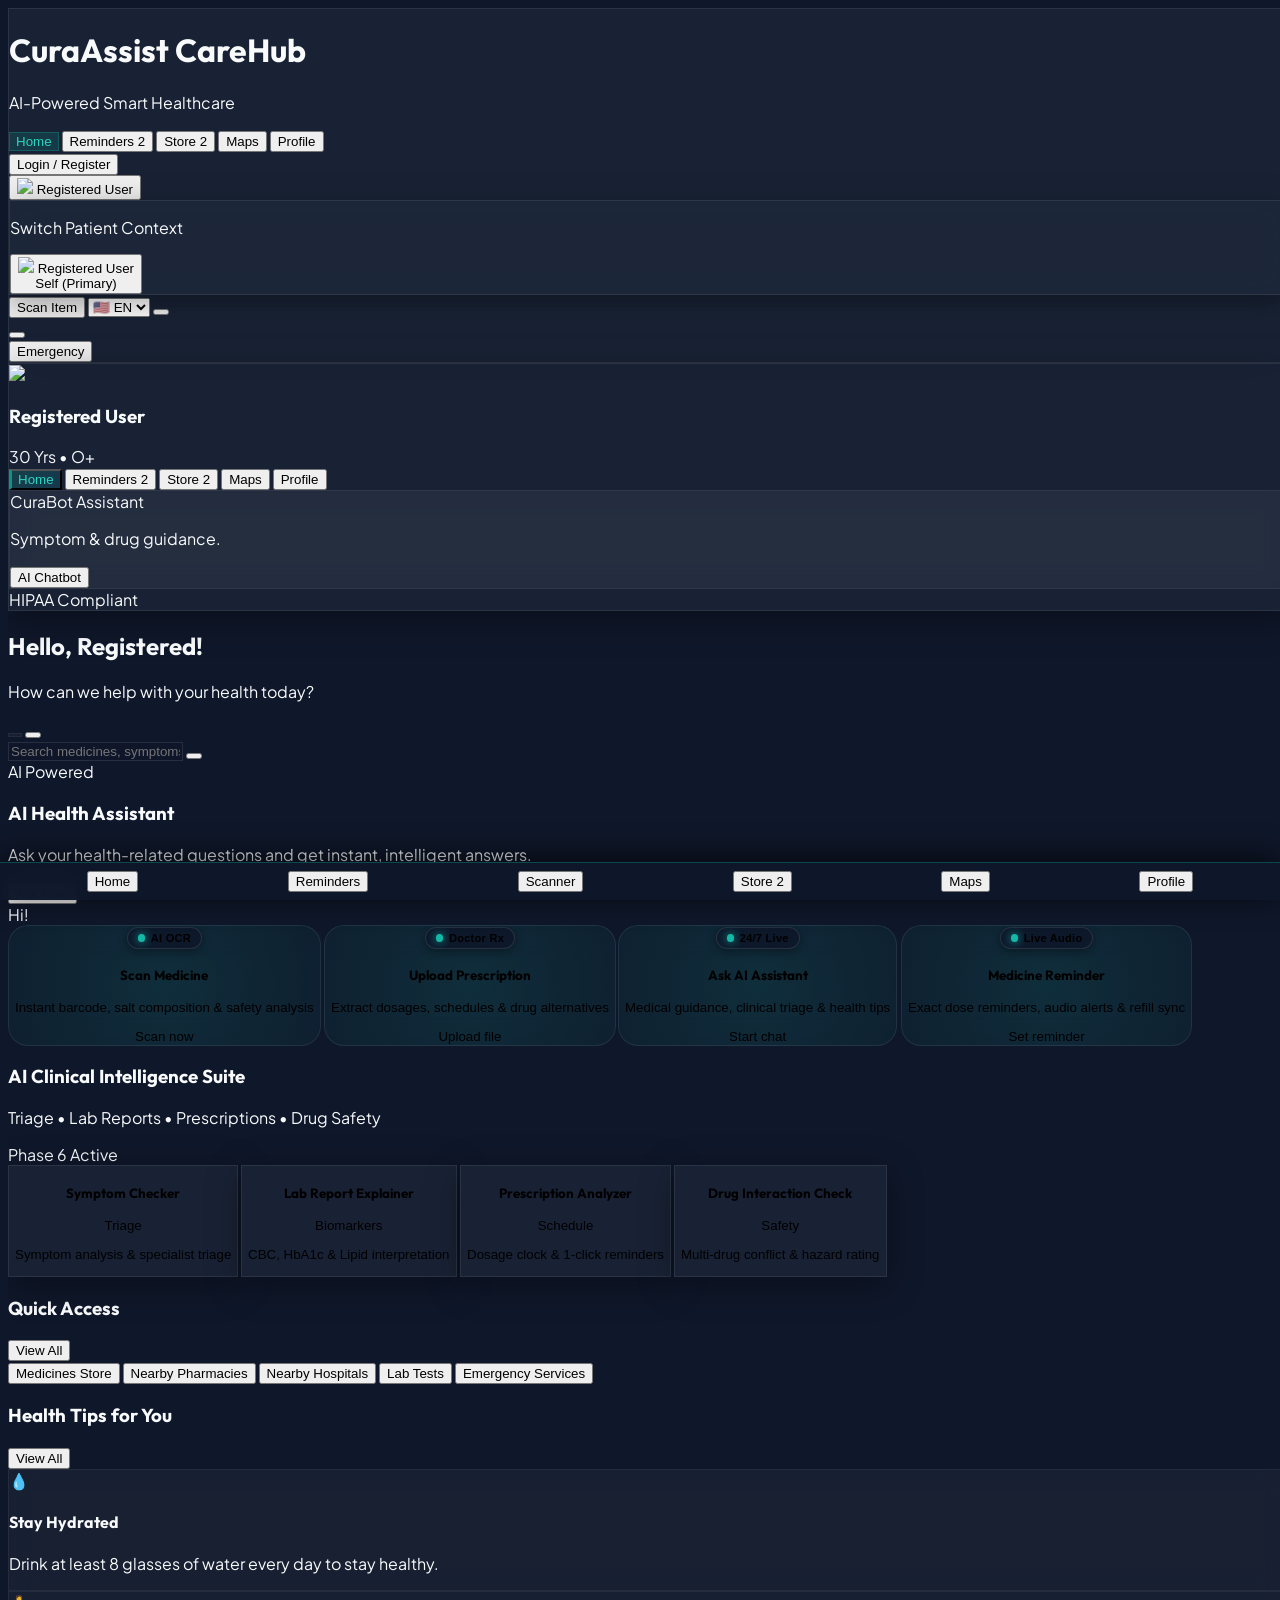
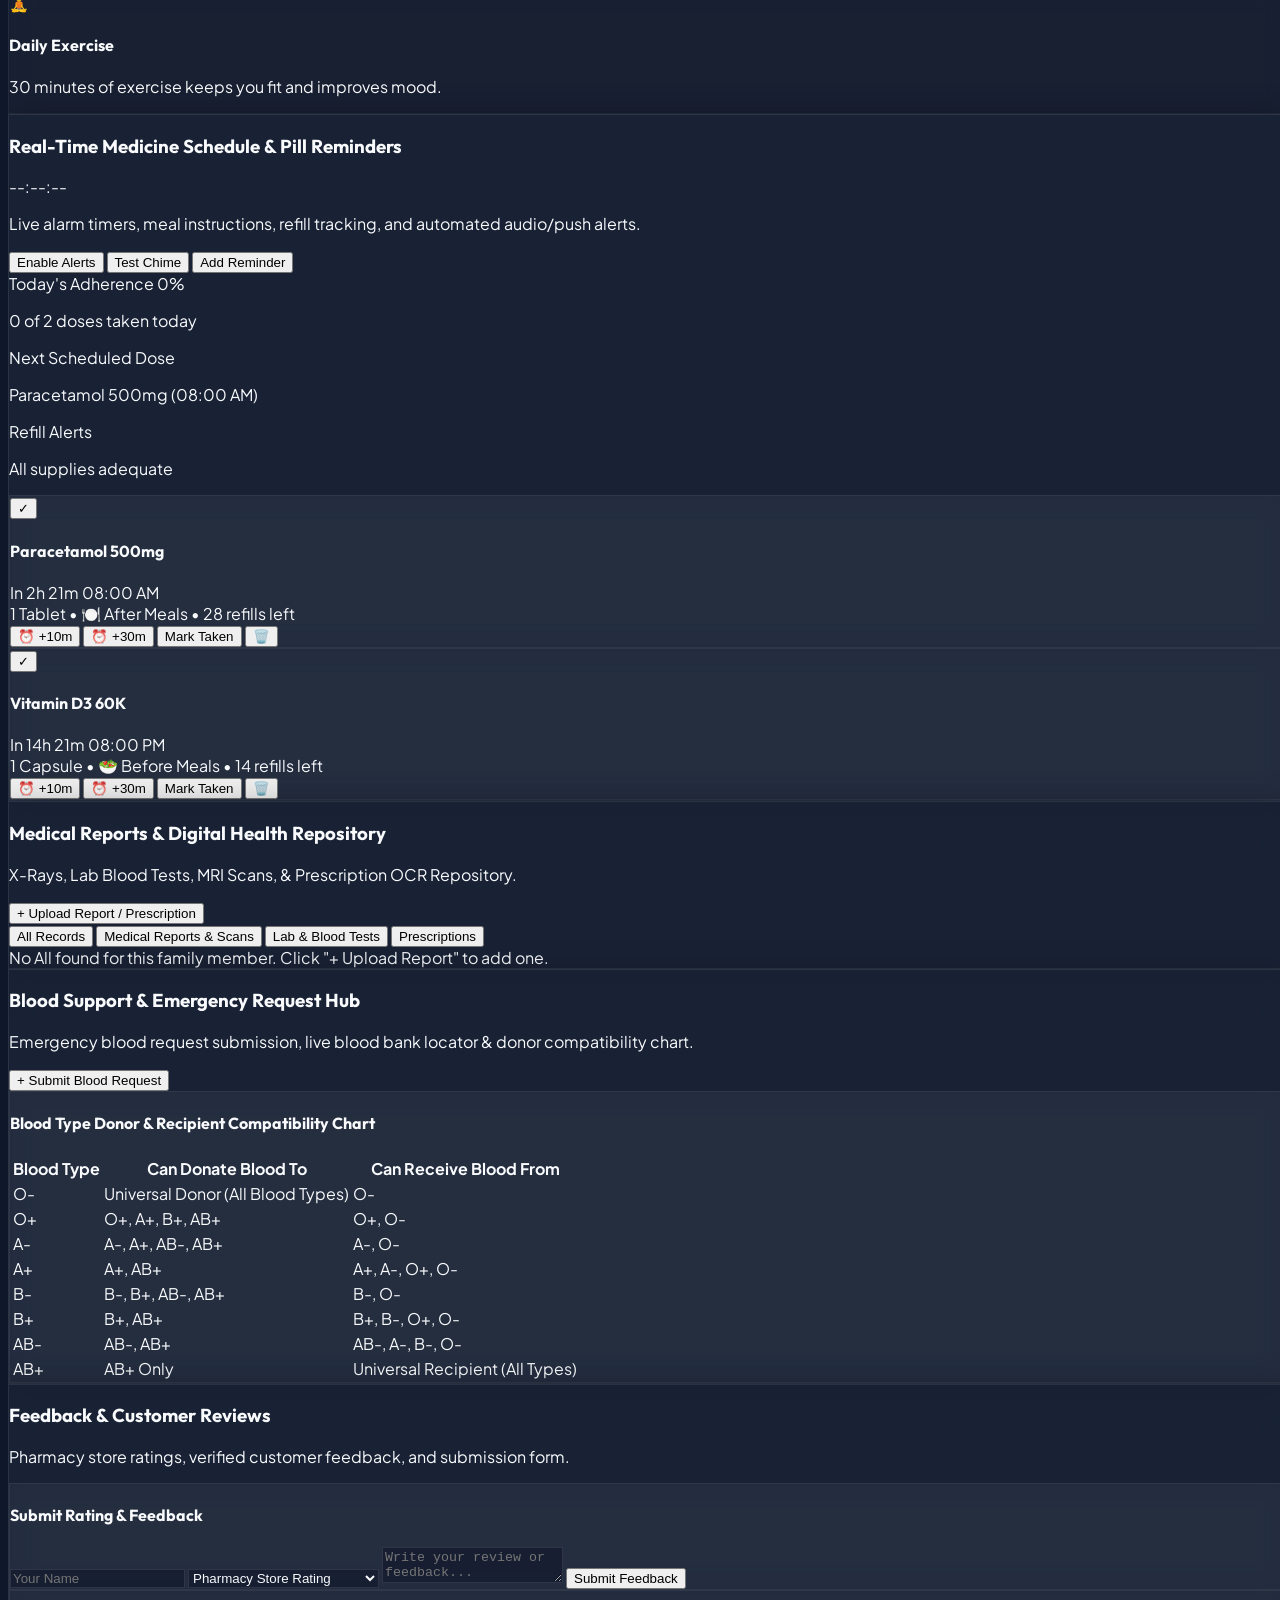
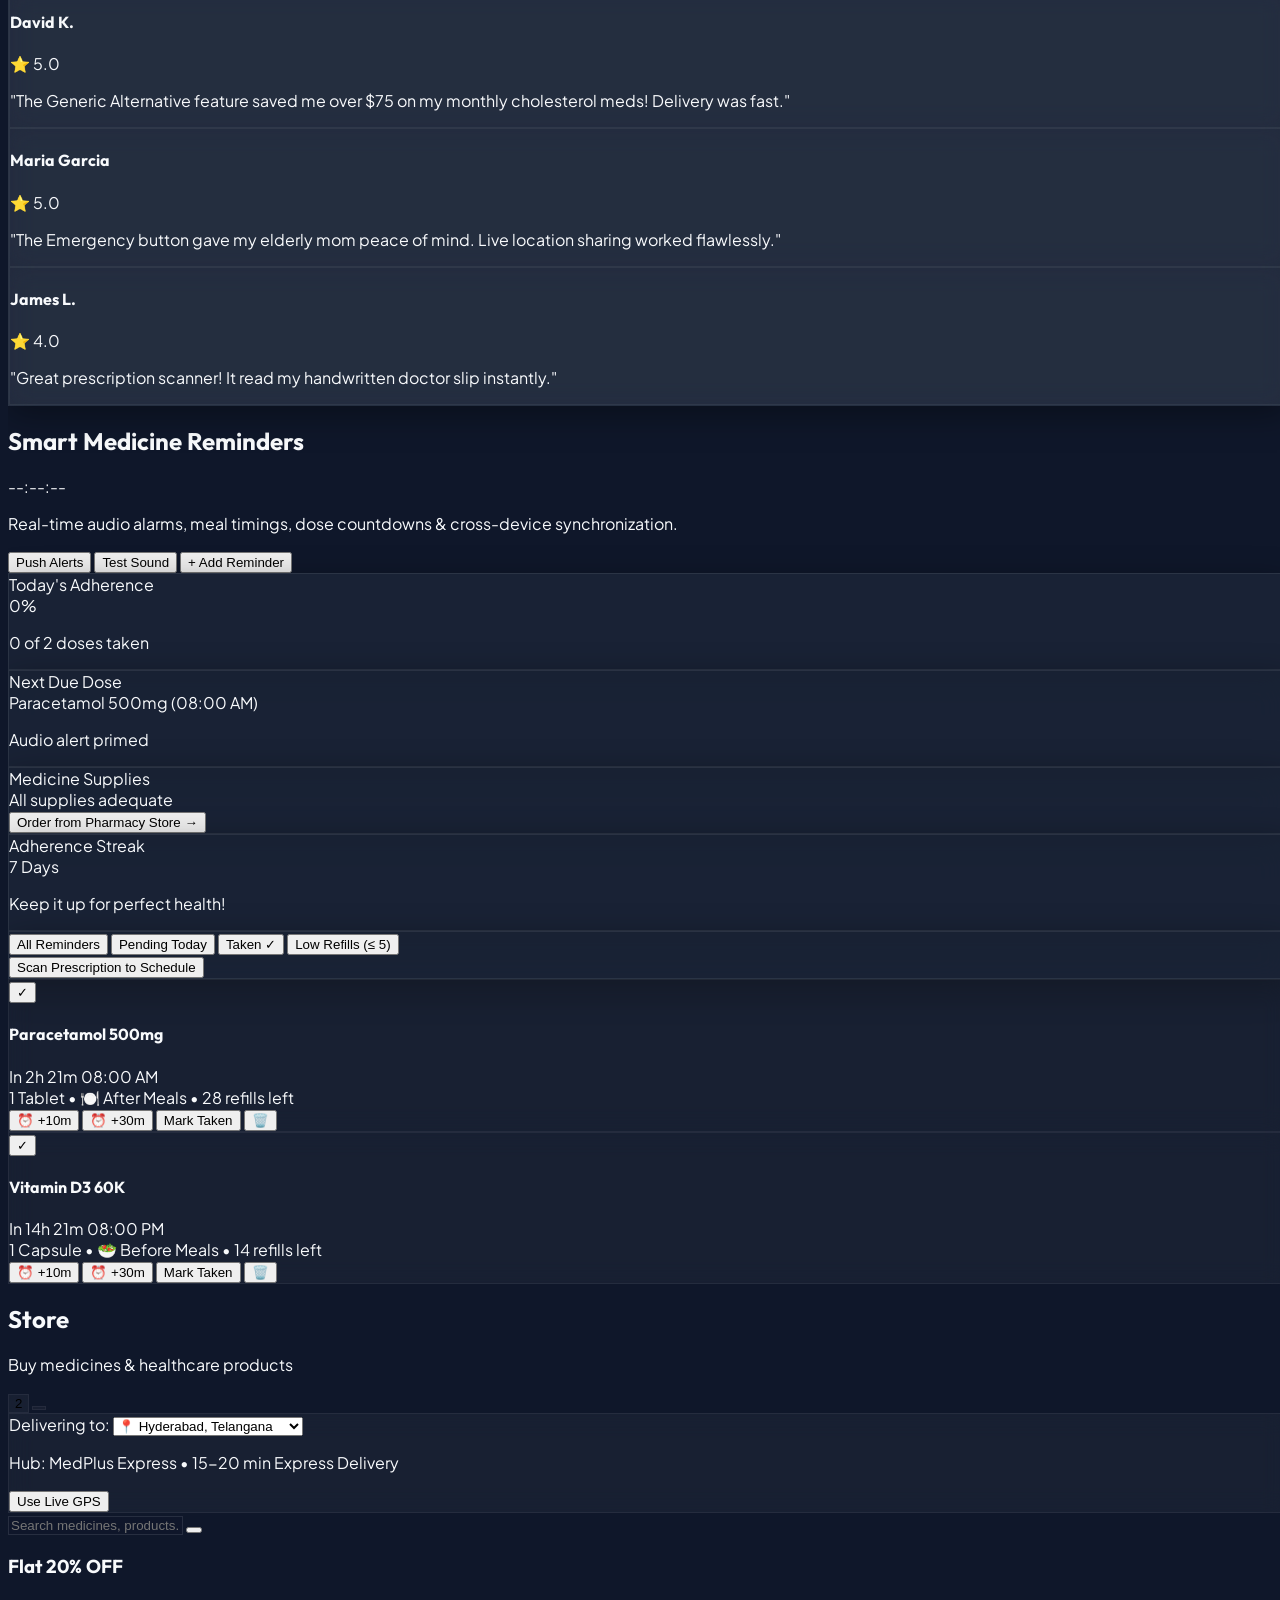
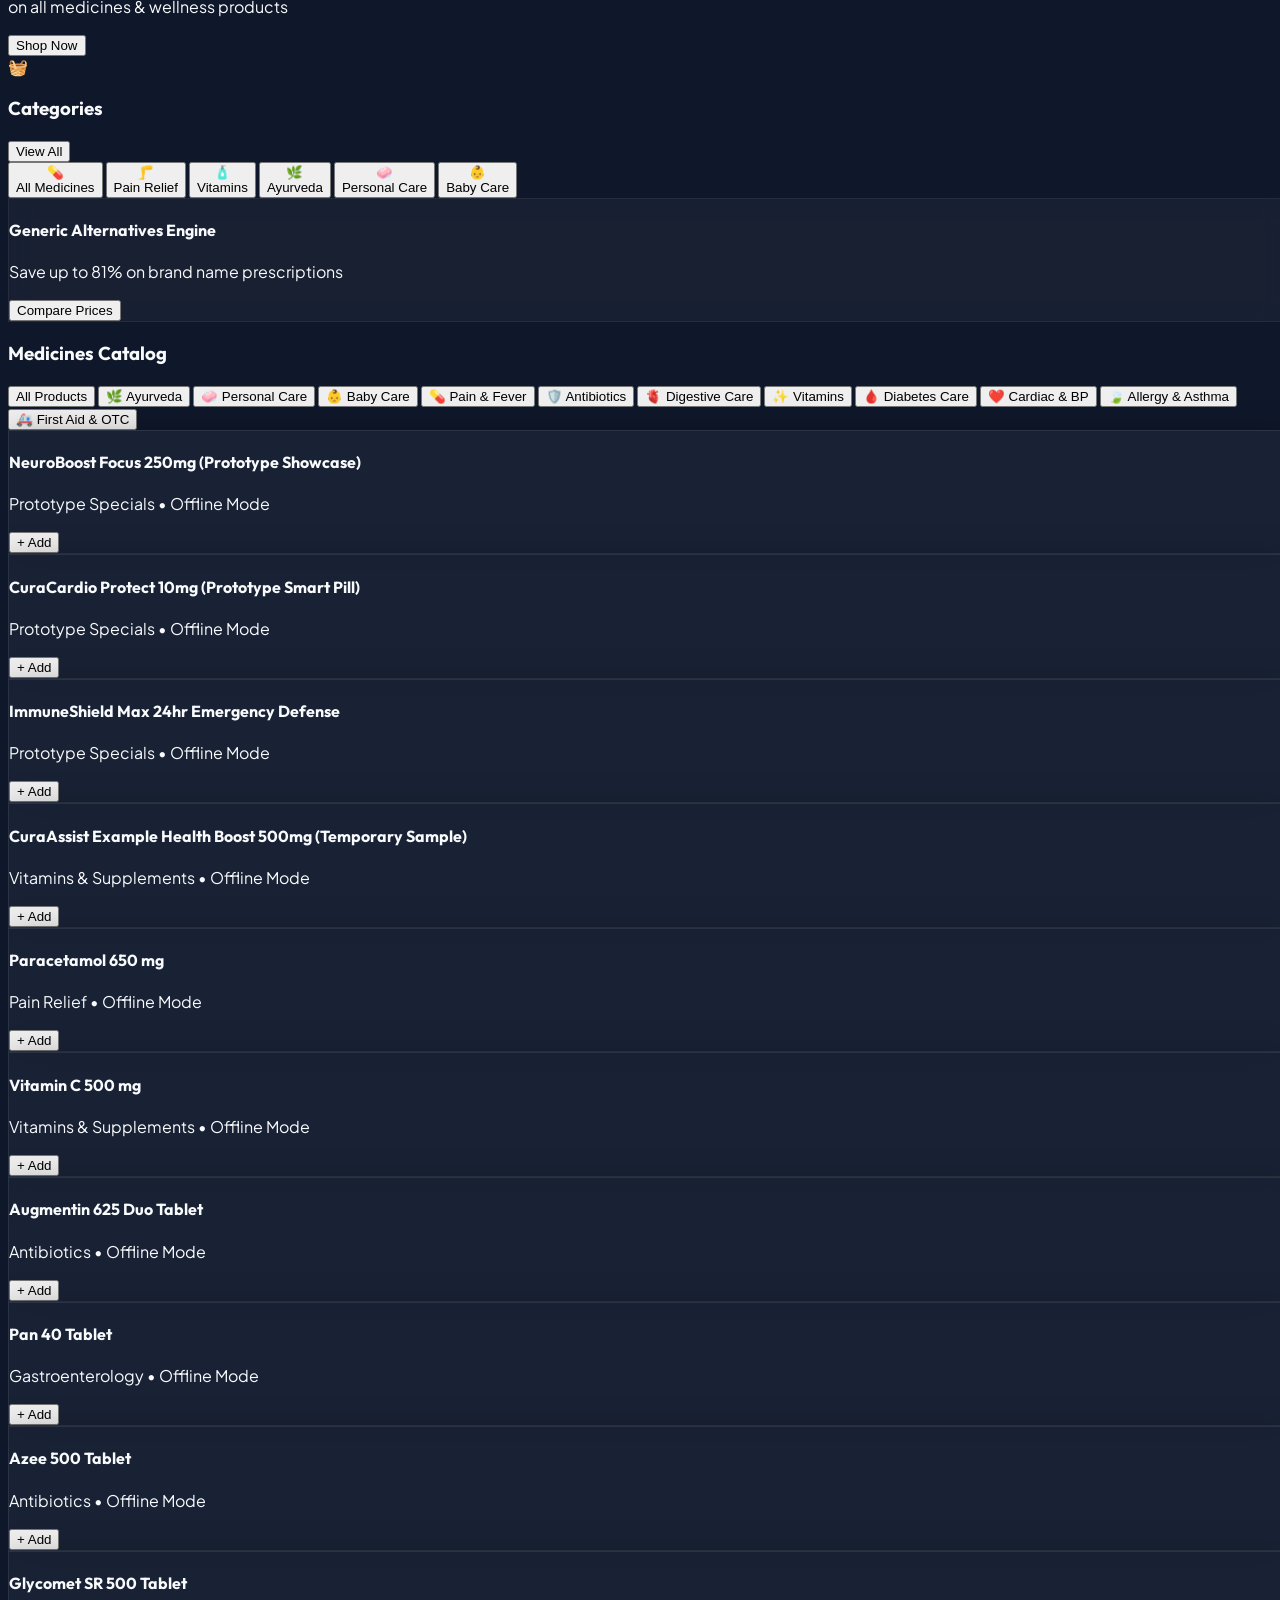
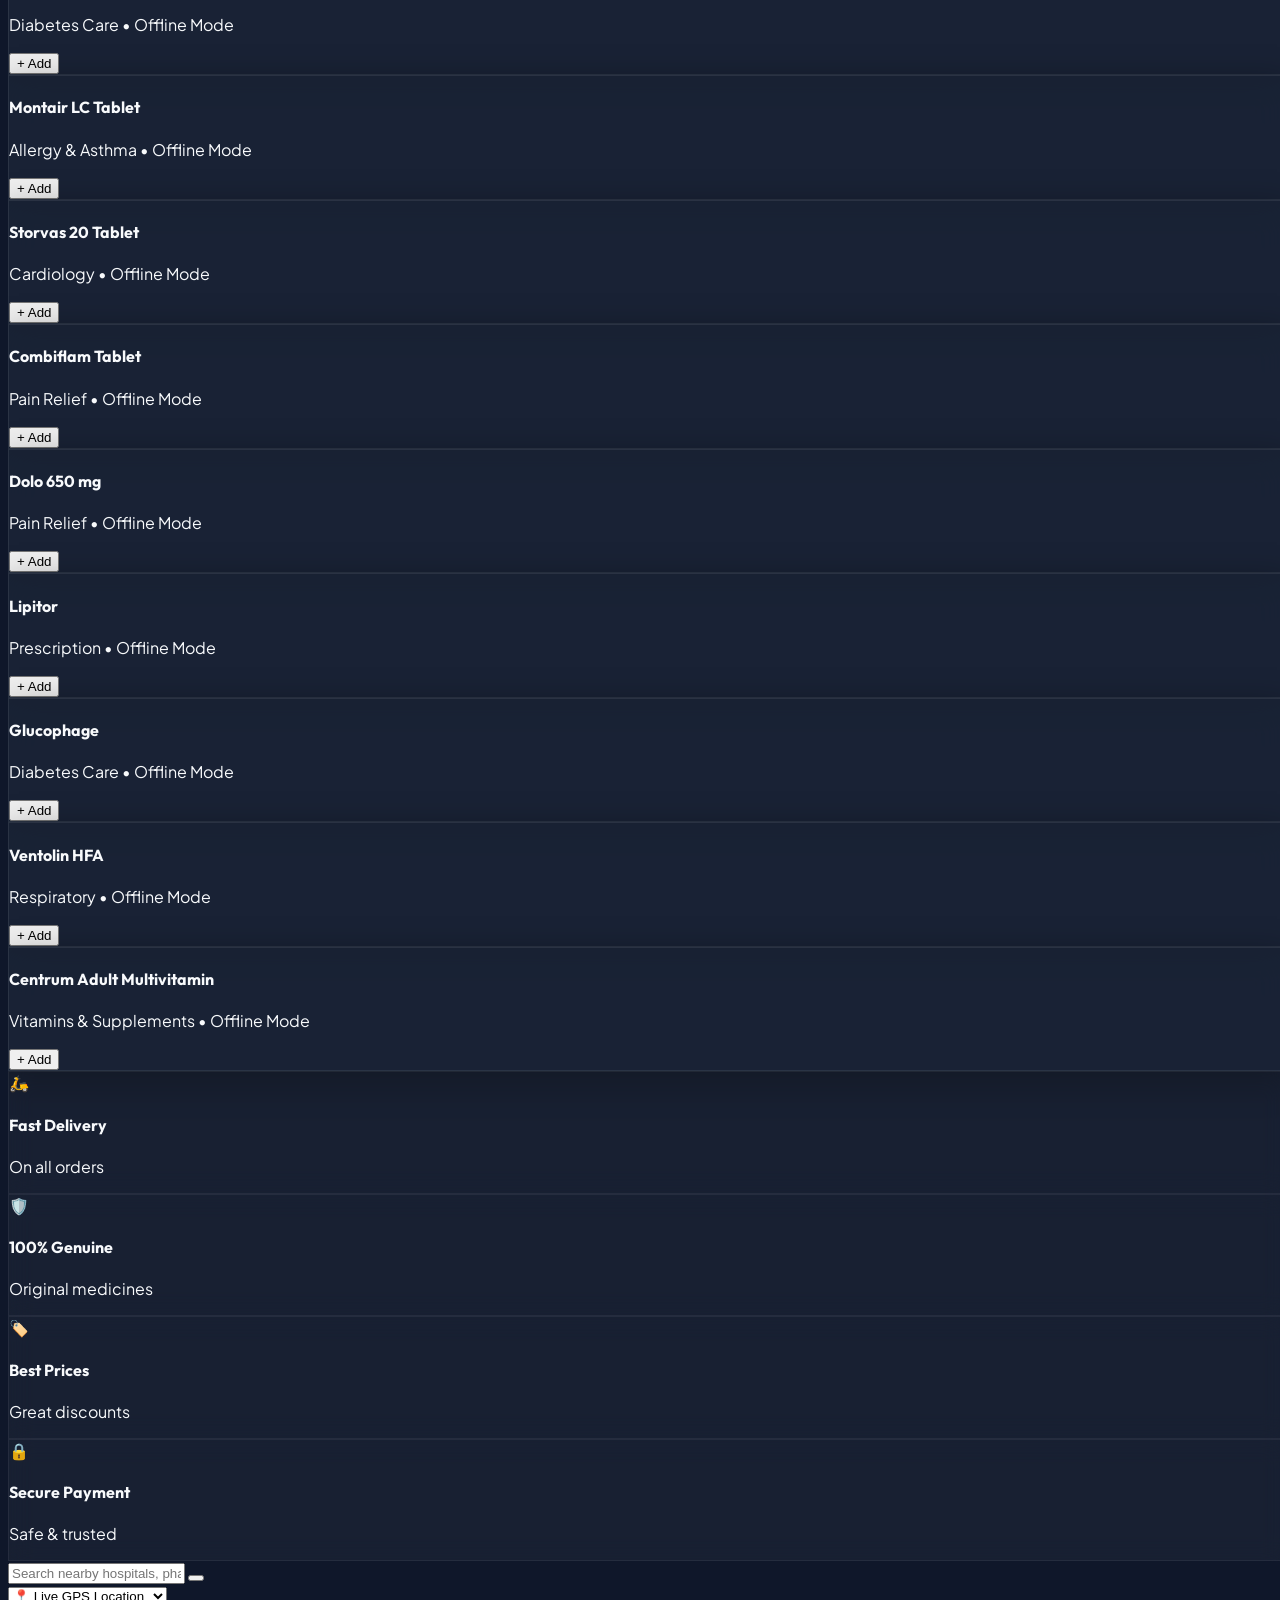
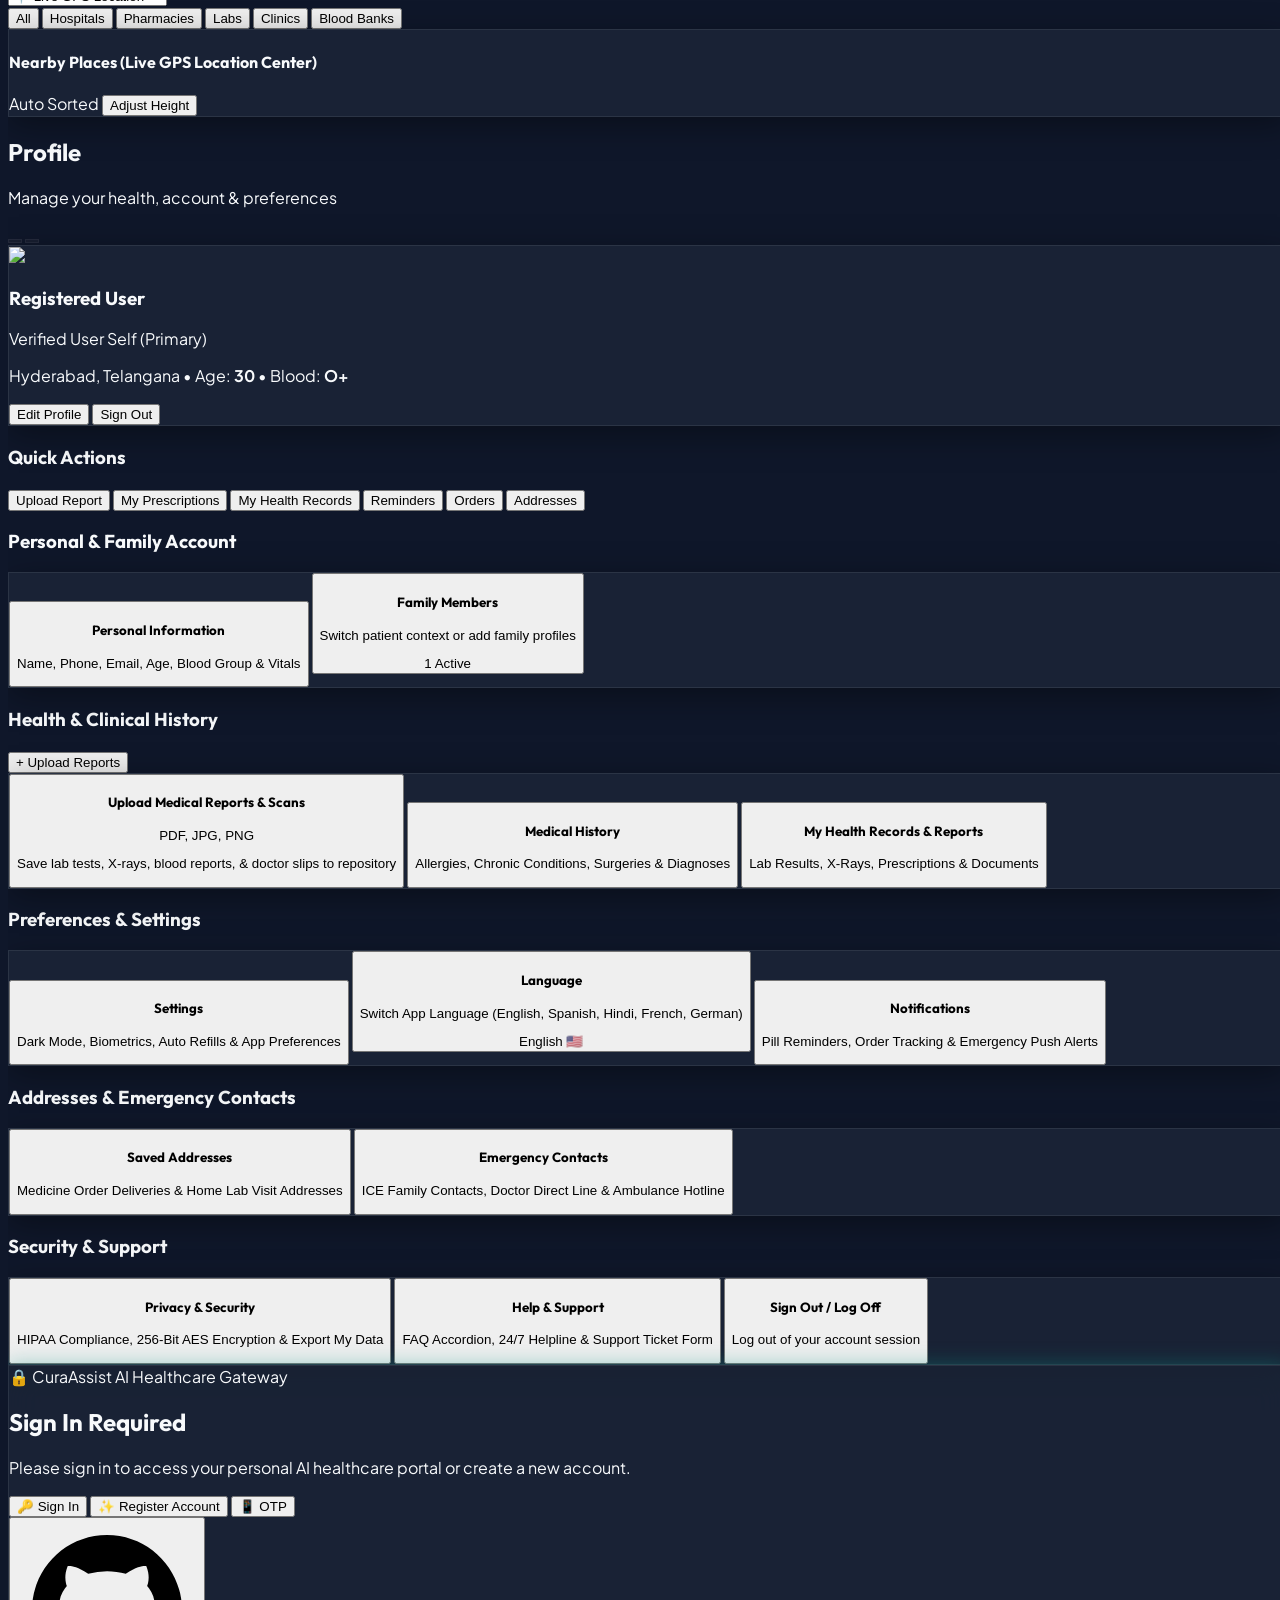
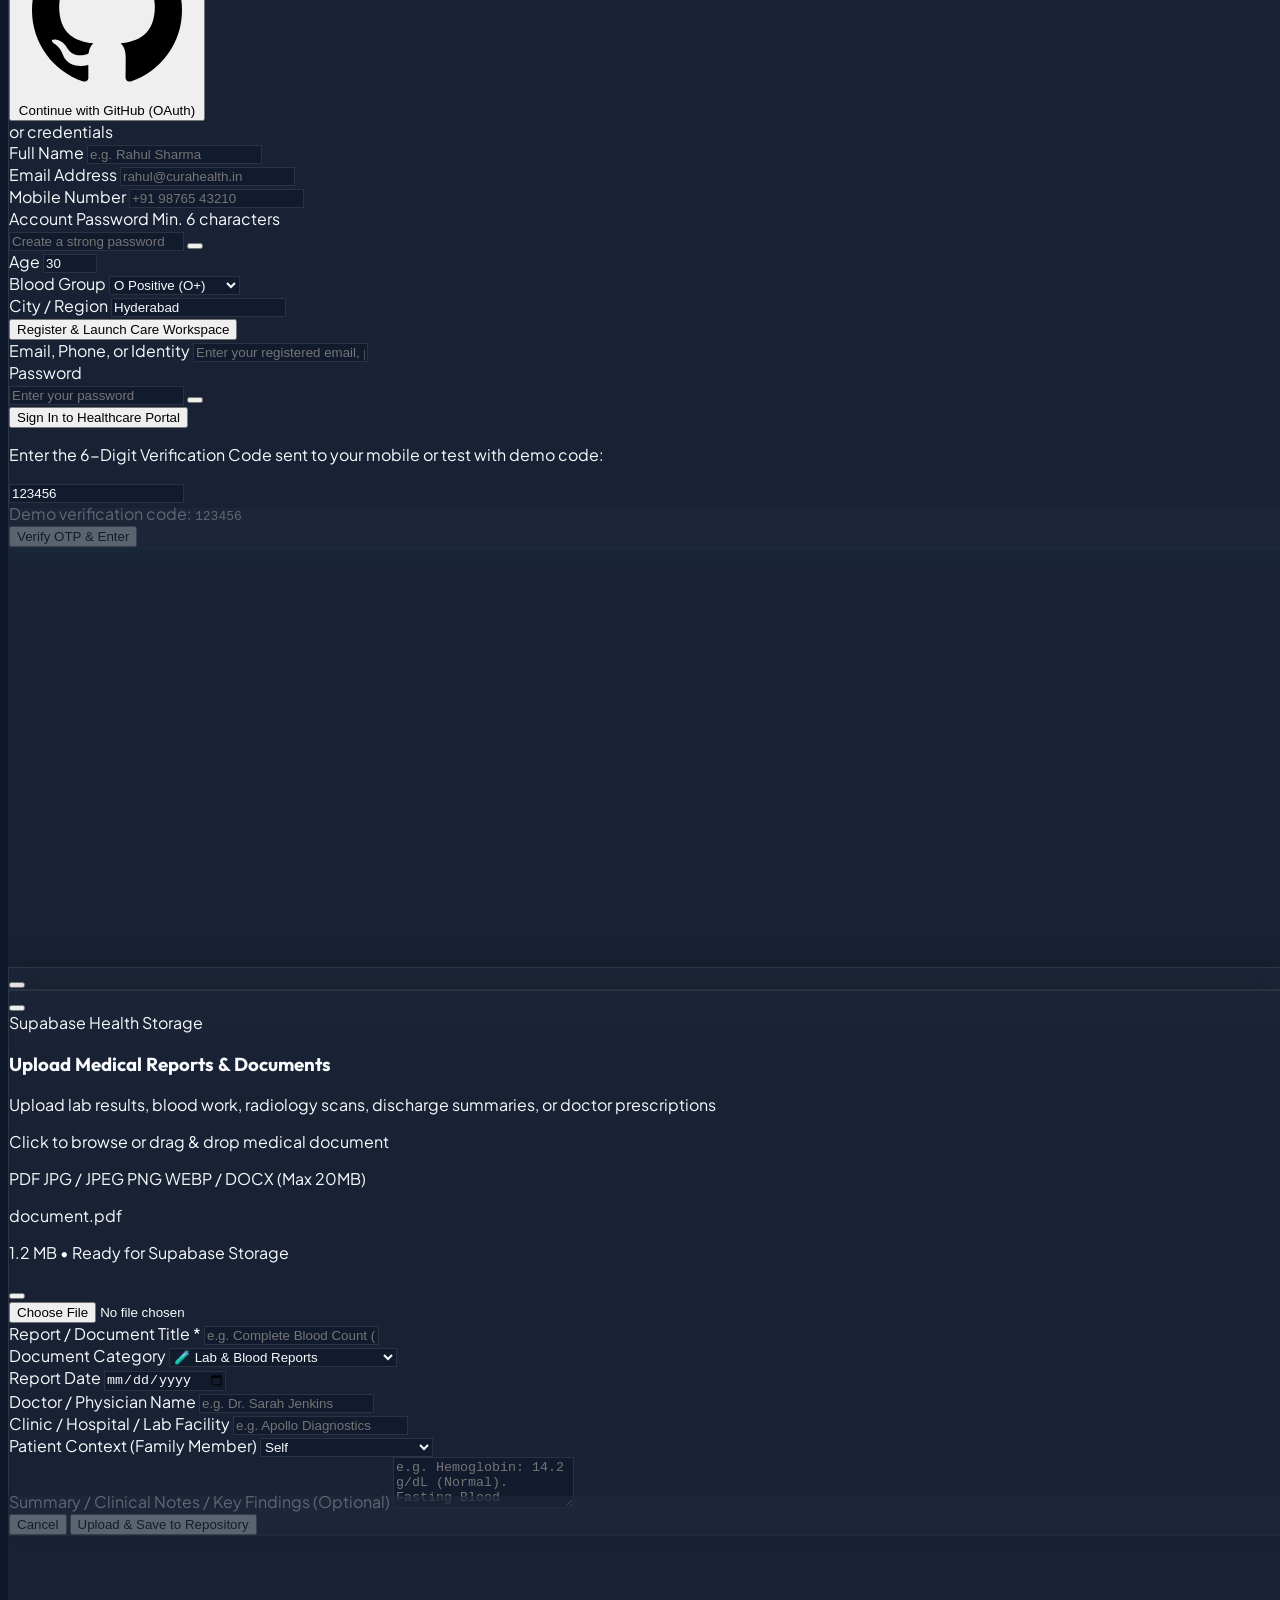
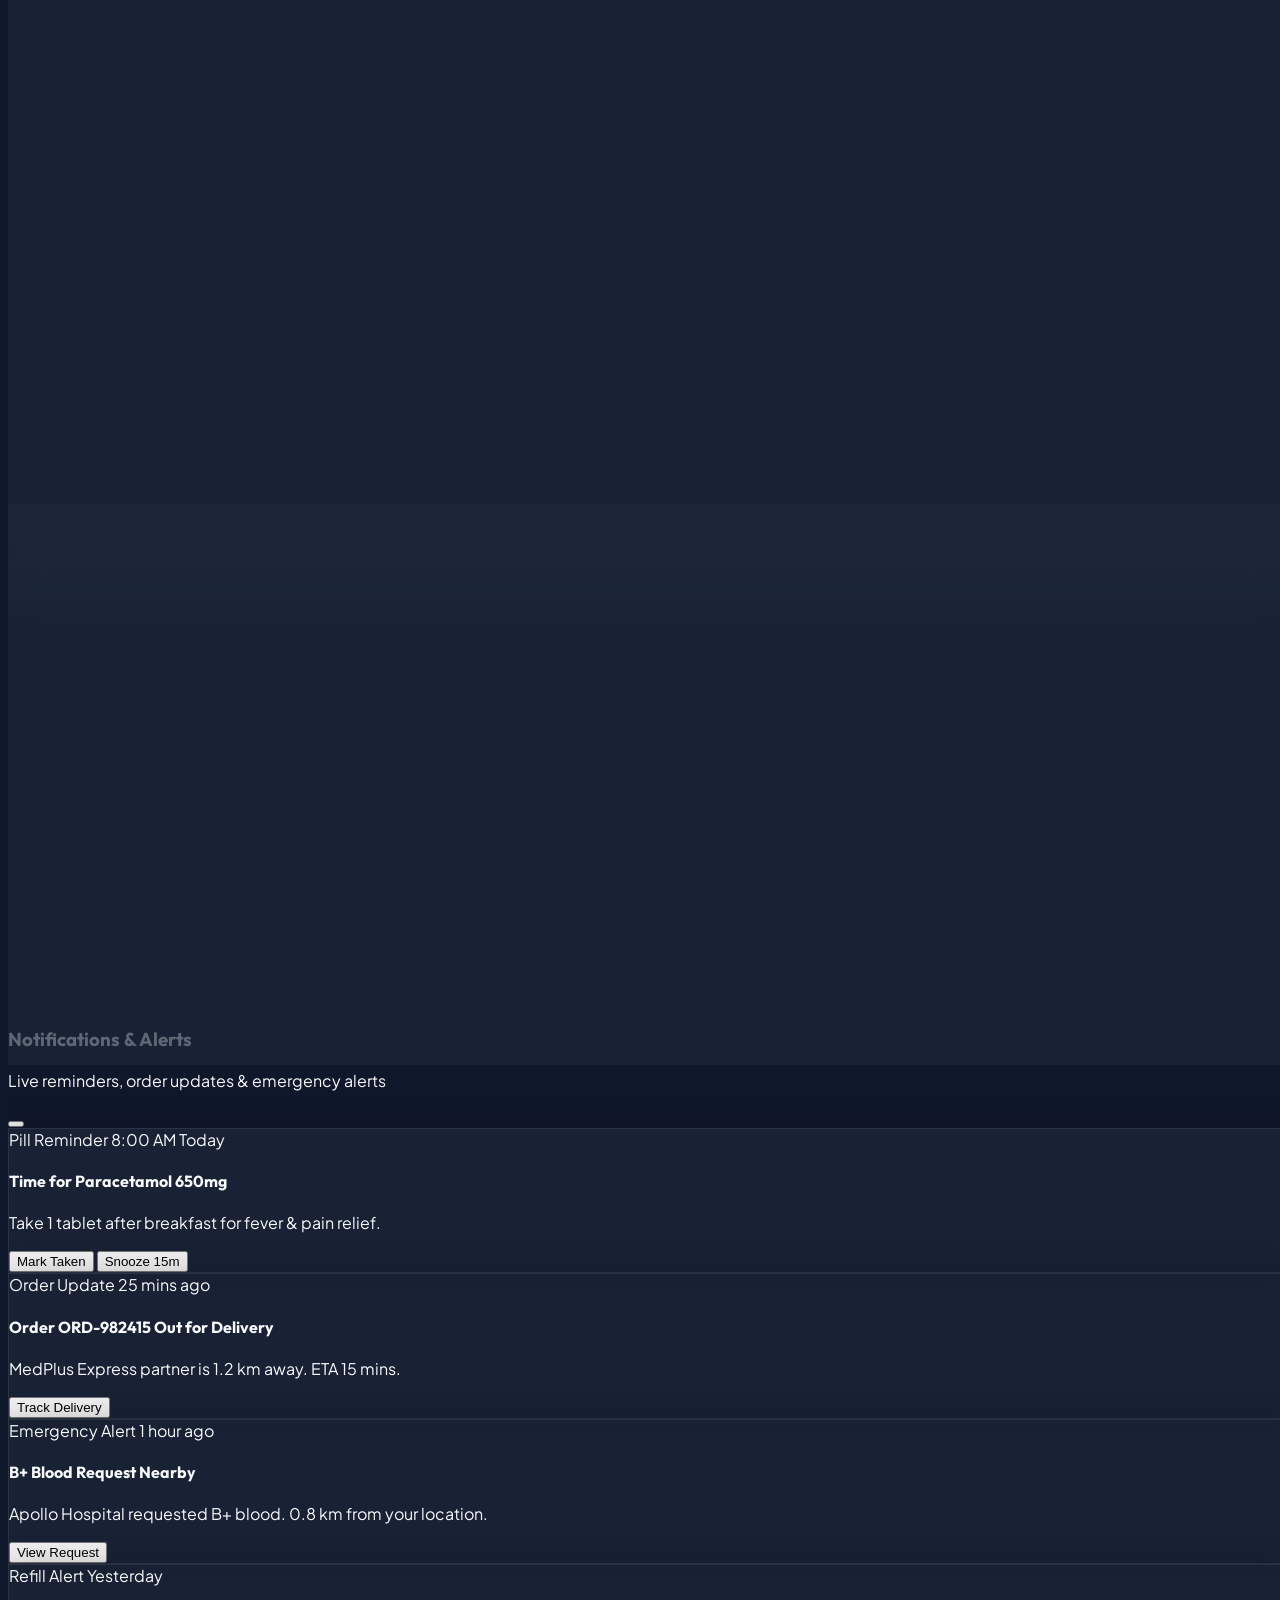
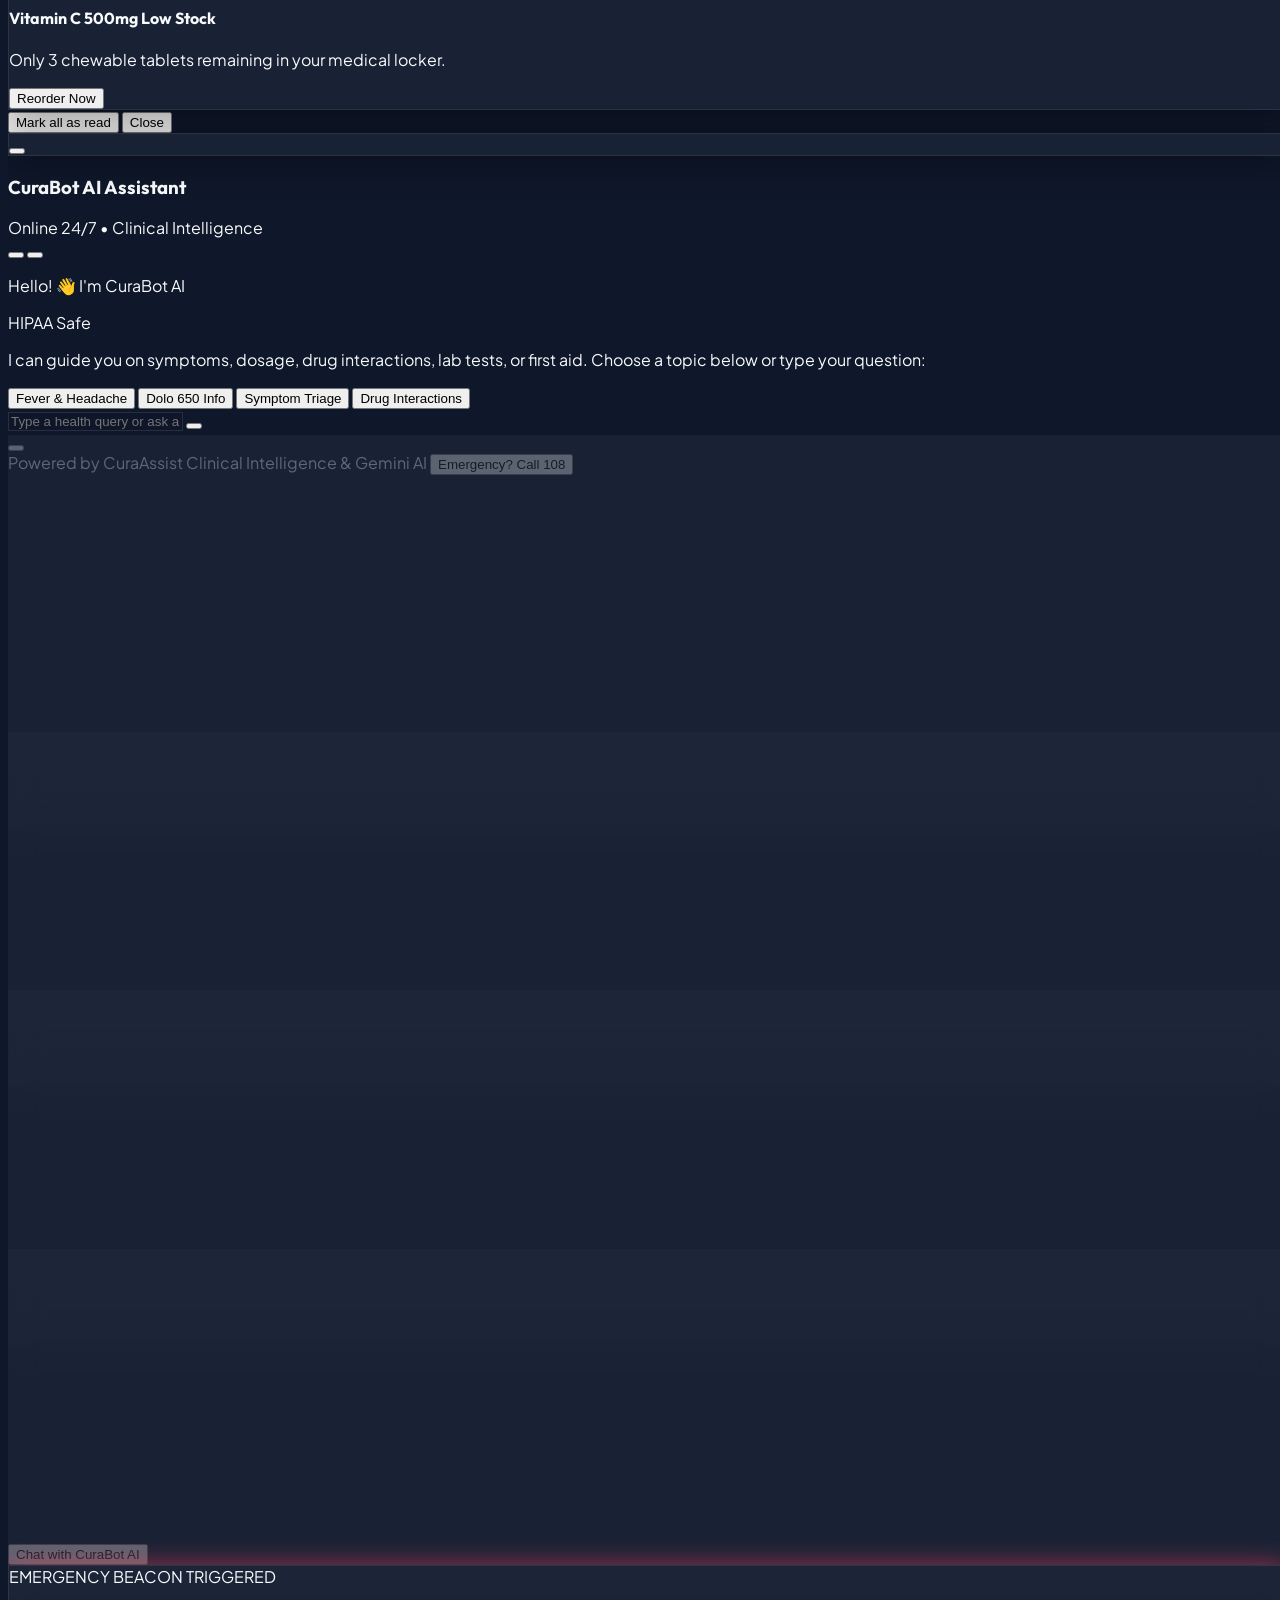
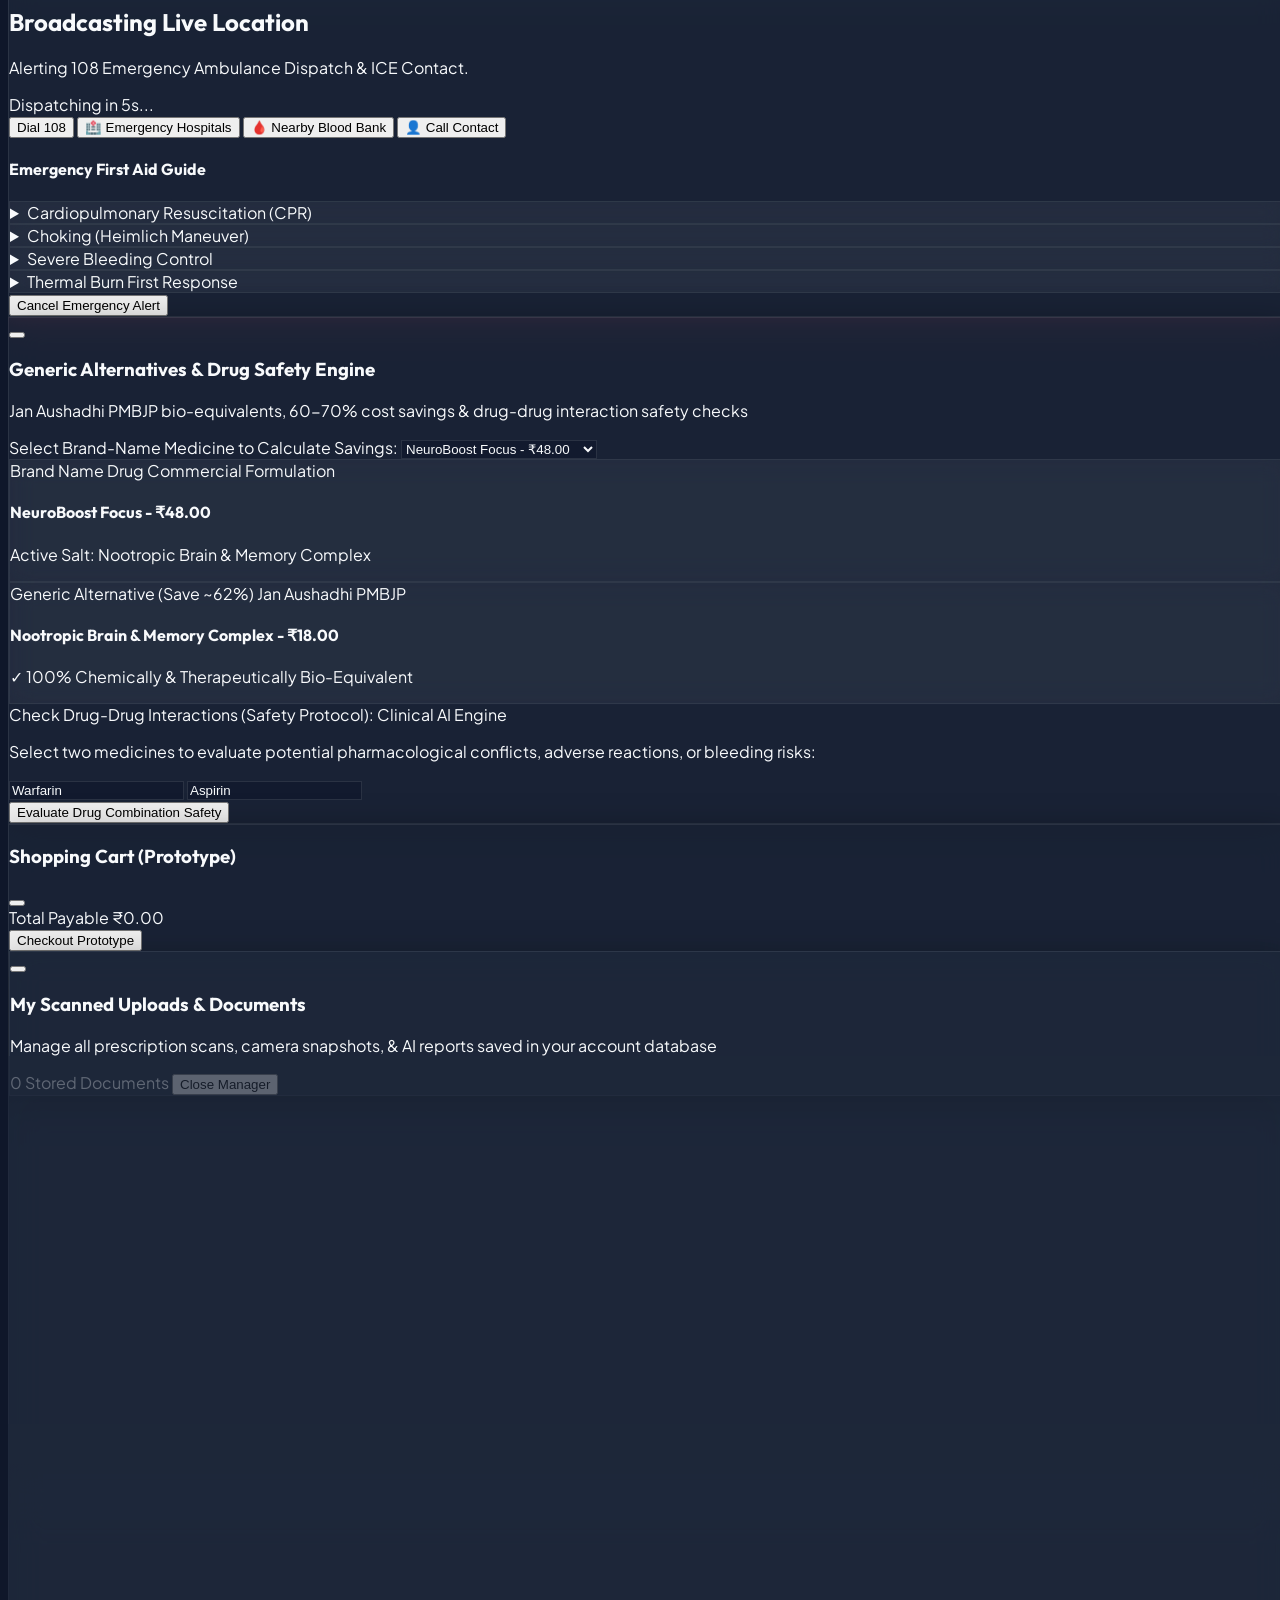
==== commit d6b1168d: "feat(ui): implement modern animations, spring physics, Motion scroll indicators & Kokonut UI bento c" ====
--- a/public/index.html
+++ b/public/index.html
@@ -199,6 +199,8 @@
 
     </div>
   </header>
+  <!-- Motion Dev Scroll Progress Indicator -->
+  <div id="scroll-progress-bar"></div>
 
   <!-- MAIN WRAPPER (SIDEBAR + CONTENT) -->
   <div class="flex-1 flex overflow-hidden">
@@ -336,49 +338,89 @@
           </div>
         </div>
 
-        <!-- 4 Main Feature Cards Grid -->
-        <div class="grid grid-cols-2 lg:grid-cols-4 gap-4">
+        <!-- 4 Main Feature Cards Bento Grid (Kokonut UI & shadcn inspired) -->
+        <div class="grid grid-cols-1 sm:grid-cols-2 lg:grid-cols-4 gap-4">
           <!-- Card 1: Scan Medicine -->
-          <button onclick="openItemScanModal()" class="p-4 rounded-2xl glass-panel glass-panel-hover border-teal-500/30 text-left space-y-2 group">
-            <div class="w-10 h-10 rounded-xl bg-teal-500/20 text-teal-400 flex items-center justify-center group-hover:scale-110 transition-transform">
-              <i data-lucide="scan-line" class="w-5 h-5"></i>
+          <button onclick="openItemScanModal()" class="kokonut-card scroll-reveal p-5 text-left space-y-3 group spring-tactile">
+            <div class="flex items-center justify-between">
+              <div class="w-11 h-11 rounded-2xl bg-teal-500/20 text-teal-300 border border-teal-500/30 flex items-center justify-center group-hover:scale-110 group-hover:bg-teal-500/30 transition-all duration-300 shadow-md shadow-teal-950/40">
+                <i data-lucide="scan-line" class="w-5 h-5"></i>
+              </div>
+              <span class="kokonut-badge text-teal-300 border-teal-500/30">
+                <span class="kokonut-badge-dot bg-teal-400"></span>
+                <span>AI OCR</span>
+              </span>
             </div>
             <div>
-              <h4 class="text-sm font-extrabold text-white">Scan Medicine</h4>
-              <p class="text-[11px] text-slate-400">Get medicine information</p>
+              <h4 class="text-sm font-extrabold text-white tracking-tight group-hover:text-teal-300 transition-colors">Scan Medicine</h4>
+              <p class="text-[11px] text-slate-400 mt-1 leading-relaxed">Instant barcode, salt composition & safety analysis</p>
+            </div>
+            <div class="flex items-center text-[10px] font-bold text-teal-400 gap-1 pt-1 opacity-80 group-hover:opacity-100 group-hover:translate-x-1 transition-all">
+              <span>Scan now</span>
+              <i data-lucide="arrow-right" class="w-3 h-3"></i>
             </div>
           </button>
 
           <!-- Card 2: Upload Prescription -->
-          <button onclick="openPrescriptionScanModal()" class="p-4 rounded-2xl glass-panel glass-panel-hover border-cyan-500/30 text-left space-y-2 group">
-            <div class="w-10 h-10 rounded-xl bg-cyan-500/20 text-cyan-400 flex items-center justify-center group-hover:scale-110 transition-transform">
-              <i data-lucide="file-text" class="w-5 h-5"></i>
+          <button onclick="openPrescriptionScanModal()" class="kokonut-card scroll-reveal p-5 text-left space-y-3 group spring-tactile">
+            <div class="flex items-center justify-between">
+              <div class="w-11 h-11 rounded-2xl bg-cyan-500/20 text-cyan-300 border border-cyan-500/30 flex items-center justify-center group-hover:scale-110 group-hover:bg-cyan-500/30 transition-all duration-300 shadow-md shadow-cyan-950/40">
+                <i data-lucide="file-text" class="w-5 h-5"></i>
+              </div>
+              <span class="kokonut-badge text-cyan-300 border-cyan-500/30">
+                <span class="kokonut-badge-dot bg-cyan-400"></span>
+                <span>Doctor Rx</span>
+              </span>
             </div>
             <div>
-              <h4 class="text-sm font-extrabold text-white">Upload Prescription</h4>
-              <p class="text-[11px] text-slate-400">Upload and get suggestions</p>
+              <h4 class="text-sm font-extrabold text-white tracking-tight group-hover:text-cyan-300 transition-colors">Upload Prescription</h4>
+              <p class="text-[11px] text-slate-400 mt-1 leading-relaxed">Extract dosages, schedules & drug alternatives</p>
+            </div>
+            <div class="flex items-center text-[10px] font-bold text-cyan-400 gap-1 pt-1 opacity-80 group-hover:opacity-100 group-hover:translate-x-1 transition-all">
+              <span>Upload file</span>
+              <i data-lucide="arrow-right" class="w-3 h-3"></i>
             </div>
           </button>
 
           <!-- Card 3: Ask AI Assistant -->
-          <button onclick="openAIAssistantModal()" class="p-4 rounded-2xl glass-panel glass-panel-hover border-indigo-500/30 text-left space-y-2 group">
-            <div class="w-10 h-10 rounded-xl bg-indigo-500/20 text-indigo-400 flex items-center justify-center group-hover:scale-110 transition-transform">
-              <i data-lucide="message-square" class="w-5 h-5"></i>
+          <button onclick="openAIAssistantModal()" class="kokonut-card scroll-reveal p-5 text-left space-y-3 group spring-tactile">
+            <div class="flex items-center justify-between">
+              <div class="w-11 h-11 rounded-2xl bg-indigo-500/20 text-indigo-300 border border-indigo-500/30 flex items-center justify-center group-hover:scale-110 group-hover:bg-indigo-500/30 transition-all duration-300 shadow-md shadow-indigo-950/40">
+                <i data-lucide="message-square" class="w-5 h-5"></i>
+              </div>
+              <span class="kokonut-badge text-indigo-300 border-indigo-500/30">
+                <span class="kokonut-badge-dot bg-indigo-400"></span>
+                <span>24/7 Live</span>
+              </span>
             </div>
             <div>
-              <h4 class="text-sm font-extrabold text-white">Ask AI Assistant</h4>
-              <p class="text-[11px] text-slate-400">Symptoms, health tips & more</p>
+              <h4 class="text-sm font-extrabold text-white tracking-tight group-hover:text-indigo-300 transition-colors">Ask AI Assistant</h4>
+              <p class="text-[11px] text-slate-400 mt-1 leading-relaxed">Medical guidance, clinical triage & health tips</p>
+            </div>
+            <div class="flex items-center text-[10px] font-bold text-indigo-400 gap-1 pt-1 opacity-80 group-hover:opacity-100 group-hover:translate-x-1 transition-all">
+              <span>Start chat</span>
+              <i data-lucide="arrow-right" class="w-3 h-3"></i>
             </div>
           </button>
 
           <!-- Card 4: Medicine Reminder -->
-          <button onclick="switchTab('reminders'); openAddReminderModal();" class="p-4 rounded-2xl glass-panel glass-panel-hover border-amber-500/30 text-left space-y-2 group">
-            <div class="w-10 h-10 rounded-xl bg-amber-500/20 text-amber-400 flex items-center justify-center group-hover:scale-110 transition-transform">
-              <i data-lucide="bell" class="w-5 h-5"></i>
+          <button onclick="switchTab('reminders'); openAddReminderModal();" class="kokonut-card scroll-reveal p-5 text-left space-y-3 group spring-tactile">
+            <div class="flex items-center justify-between">
+              <div class="w-11 h-11 rounded-2xl bg-amber-500/20 text-amber-300 border border-amber-500/30 flex items-center justify-center group-hover:scale-110 group-hover:bg-amber-500/30 transition-all duration-300 shadow-md shadow-amber-950/40">
+                <i data-lucide="bell" class="w-5 h-5"></i>
+              </div>
+              <span class="kokonut-badge text-amber-300 border-amber-500/30">
+                <span class="kokonut-badge-dot bg-amber-400"></span>
+                <span>Live Audio</span>
+              </span>
             </div>
             <div>
-              <h4 class="text-sm font-extrabold text-white">Medicine Reminder</h4>
-              <p class="text-[11px] text-slate-400">Set reminders for medicines</p>
+              <h4 class="text-sm font-extrabold text-white tracking-tight group-hover:text-amber-300 transition-colors">Medicine Reminder</h4>
+              <p class="text-[11px] text-slate-400 mt-1 leading-relaxed">Exact dose reminders, audio alerts & refill sync</p>
+            </div>
+            <div class="flex items-center text-[10px] font-bold text-amber-400 gap-1 pt-1 opacity-80 group-hover:opacity-100 group-hover:translate-x-1 transition-all">
+              <span>Set reminder</span>
+              <i data-lucide="arrow-right" class="w-3 h-3"></i>
             </div>
           </button>
         </div>
@@ -400,7 +442,7 @@
 
           <div class="grid grid-cols-2 lg:grid-cols-4 gap-3.5">
             <!-- Card 1: AI Symptom Checker & Triage -->
-            <button onclick="openSymptomCheckerModal()" class="p-4 rounded-2xl glass-panel glass-panel-hover border-teal-500/30 text-left space-y-2 group relative overflow-hidden bg-gradient-to-br from-teal-950/40 via-slate-900 to-slate-900">
+            <button onclick="openSymptomCheckerModal()" class="scroll-reveal spring-tactile p-4 rounded-2xl glass-panel glass-panel-hover border-teal-500/30 text-left space-y-2 group relative overflow-hidden bg-gradient-to-br from-teal-950/40 via-slate-900 to-slate-900">
               <div class="w-10 h-10 rounded-xl bg-teal-500/20 text-teal-300 flex items-center justify-center group-hover:scale-110 transition-transform shadow-lg shadow-teal-500/10">
                 <i data-lucide="stethoscope" class="w-5 h-5"></i>
               </div>
@@ -414,7 +456,7 @@
             </button>
 
             <!-- Card 2: AI Lab Report Explainer -->
-            <button onclick="openLabReportExplainerModal()" class="p-4 rounded-2xl glass-panel glass-panel-hover border-cyan-500/30 text-left space-y-2 group relative overflow-hidden bg-gradient-to-br from-cyan-950/40 via-slate-900 to-slate-900">
+            <button onclick="openLabReportExplainerModal()" class="scroll-reveal spring-tactile p-4 rounded-2xl glass-panel glass-panel-hover border-cyan-500/30 text-left space-y-2 group relative overflow-hidden bg-gradient-to-br from-cyan-950/40 via-slate-900 to-slate-900">
               <div class="w-10 h-10 rounded-xl bg-cyan-500/20 text-cyan-300 flex items-center justify-center group-hover:scale-110 transition-transform shadow-lg shadow-cyan-500/10">
                 <i data-lucide="file-check-2" class="w-5 h-5"></i>
               </div>
@@ -428,7 +470,7 @@
             </button>
 
             <!-- Card 3: AI Prescription Analyzer -->
-            <button onclick="openPrescriptionAnalyzerModal()" class="p-4 rounded-2xl glass-panel glass-panel-hover border-indigo-500/30 text-left space-y-2 group relative overflow-hidden bg-gradient-to-br from-indigo-950/40 via-slate-900 to-slate-900">
+            <button onclick="openPrescriptionAnalyzerModal()" class="scroll-reveal spring-tactile p-4 rounded-2xl glass-panel glass-panel-hover border-indigo-500/30 text-left space-y-2 group relative overflow-hidden bg-gradient-to-br from-indigo-950/40 via-slate-900 to-slate-900">
               <div class="w-10 h-10 rounded-xl bg-indigo-500/20 text-indigo-300 flex items-center justify-center group-hover:scale-110 transition-transform shadow-lg shadow-indigo-500/10">
                 <i data-lucide="clipboard-list" class="w-5 h-5"></i>
               </div>
@@ -442,7 +484,7 @@
             </button>
 
             <!-- Card 4: Drug Safety & Interactions -->
-            <button onclick="openDrugInteractionModal()" class="p-4 rounded-2xl glass-panel glass-panel-hover border-rose-500/30 text-left space-y-2 group relative overflow-hidden bg-gradient-to-br from-rose-950/40 via-slate-900 to-slate-900">
+            <button onclick="openDrugInteractionModal()" class="scroll-reveal spring-tactile p-4 rounded-2xl glass-panel glass-panel-hover border-rose-500/30 text-left space-y-2 group relative overflow-hidden bg-gradient-to-br from-rose-950/40 via-slate-900 to-slate-900">
               <div class="w-10 h-10 rounded-xl bg-rose-500/20 text-rose-300 flex items-center justify-center group-hover:scale-110 transition-transform shadow-lg shadow-rose-500/10">
                 <i data-lucide="shield-alert" class="w-5 h-5"></i>
               </div>
@@ -465,35 +507,35 @@
           </div>
 
           <div class="grid grid-cols-5 gap-2 text-center">
-            <button onclick="switchTab('store')" class="flex flex-col items-center gap-2 group">
+            <button onclick="switchTab('store')" class="flex flex-col items-center gap-2 group spring-tactile">
               <div class="w-12 h-12 rounded-full bg-slate-900 border border-slate-800 text-teal-400 flex items-center justify-center group-hover:border-teal-500 transition-colors shadow">
                 <i data-lucide="store" class="w-5 h-5"></i>
               </div>
               <span class="text-[11px] font-bold text-slate-300">Medicines Store</span>
             </button>
 
-            <button onclick="switchTab('maps'); filterFacilities('Nearby Pharmacies');" class="flex flex-col items-center gap-2 group">
+            <button onclick="switchTab('maps'); filterFacilities('Nearby Pharmacies');" class="flex flex-col items-center gap-2 group spring-tactile">
               <div class="w-12 h-12 rounded-full bg-slate-900 border border-slate-800 text-cyan-400 flex items-center justify-center group-hover:border-cyan-500 transition-colors shadow">
                 <i data-lucide="map-pin" class="w-5 h-5"></i>
               </div>
               <span class="text-[11px] font-bold text-slate-300">Nearby Pharmacies</span>
             </button>
 
-            <button onclick="switchTab('maps'); filterFacilities('Hospitals');" class="flex flex-col items-center gap-2 group">
+            <button onclick="switchTab('maps'); filterFacilities('Hospitals');" class="flex flex-col items-center gap-2 group spring-tactile">
               <div class="w-12 h-12 rounded-full bg-slate-900 border border-slate-800 text-indigo-400 flex items-center justify-center group-hover:border-indigo-500 transition-colors shadow">
                 <i data-lucide="building-2" class="w-5 h-5"></i>
               </div>
               <span class="text-[11px] font-bold text-slate-300">Nearby Hospitals</span>
             </button>
 
-            <button onclick="switchTab('maps'); filterFacilities('Labs');" class="flex flex-col items-center gap-2 group">
+            <button onclick="switchTab('maps'); filterFacilities('Labs');" class="flex flex-col items-center gap-2 group spring-tactile">
               <div class="w-12 h-12 rounded-full bg-slate-900 border border-slate-800 text-purple-400 flex items-center justify-center group-hover:border-purple-500 transition-colors shadow">
                 <i data-lucide="flask-conical" class="w-5 h-5"></i>
               </div>
               <span class="text-[11px] font-bold text-slate-300">Lab Tests</span>
             </button>
 
-            <button onclick="triggerEmergencySOS()" class="flex flex-col items-center gap-2 group">
+            <button onclick="triggerEmergencySOS()" class="flex flex-col items-center gap-2 group spring-tactile">
               <div class="w-12 h-12 rounded-full bg-rose-950/60 border border-rose-500/40 text-rose-400 flex items-center justify-center group-hover:border-rose-500 transition-colors shadow">
                 <i data-lucide="ambulance" class="w-5 h-5"></i>
               </div>
@@ -1560,7 +1602,7 @@
 
   <!-- EDIT PROFILE MODAL -->
   <div id="modal-edit-profile" class="hidden fixed inset-0 z-50 bg-slate-950/80 backdrop-blur-md flex items-center justify-center p-4">
-    <div class="glass-panel w-full max-w-md rounded-3xl p-6 border border-teal-500/40 space-y-5 relative shadow-2xl">
+    <div class="glass-panel modal-spring-entry w-full max-w-md rounded-3xl p-6 border border-teal-500/40 space-y-5 relative shadow-2xl">
       <button onclick="closeEditProfileModal()" class="absolute top-4 right-4 text-slate-400 hover:text-white">
         <i data-lucide="x" class="w-5 h-5"></i>
       </button>
@@ -1791,7 +1833,7 @@
 
   <!-- PRESCRIPTION SCANNER MODAL -->
   <div id="modal-presc-scan" class="hidden fixed inset-0 z-50 bg-slate-950/85 backdrop-blur-md flex items-center justify-center p-4">
-    <div class="glass-panel w-full max-w-lg rounded-3xl p-6 border border-cyan-500/40 space-y-4 relative max-h-[90vh] overflow-y-auto shadow-2xl">
+    <div class="glass-panel modal-spring-entry w-full max-w-lg rounded-3xl p-6 border border-cyan-500/40 space-y-4 relative max-h-[90vh] overflow-y-auto shadow-2xl">
       <button onclick="closePrescriptionScanModal()" class="absolute top-4 right-4 p-1.5 rounded-xl text-slate-400 hover:text-white hover:bg-slate-800 transition-colors">
         <i data-lucide="x" class="w-5 h-5"></i>
       </button>
@@ -1858,7 +1900,7 @@
 
   <!-- ITEM SCANNER MODAL -->
   <div id="modal-item-scan" class="hidden fixed inset-0 z-50 bg-slate-950/80 backdrop-blur-md flex items-center justify-center p-4">
-    <div class="glass-panel w-full max-w-xl rounded-3xl p-6 border border-teal-500/40 space-y-6 shadow-2xl relative max-h-[90vh] overflow-y-auto">
+    <div class="glass-panel modal-spring-entry w-full max-w-xl rounded-3xl p-6 border border-teal-500/40 space-y-6 shadow-2xl relative max-h-[90vh] overflow-y-auto">
       <button onclick="closeItemScanModal()" class="absolute top-4 right-4 text-slate-400 hover:text-white">
         <i data-lucide="x" class="w-5 h-5"></i>
       </button>
@@ -2121,7 +2163,7 @@
 
   <!-- 2. AI SYMPTOM CHECKER & CLINICAL TRIAGE MODAL -->
   <div id="modal-symptom-checker" class="hidden fixed inset-0 z-[100001] bg-slate-950/85 backdrop-blur-md flex items-center justify-center p-3 sm:p-4 overflow-y-auto">
-    <div class="w-full max-w-2xl glass-panel border border-teal-500/40 rounded-3xl p-5 sm:p-7 space-y-5 text-left shadow-2xl max-h-[92vh] overflow-y-auto">
+    <div class="w-full max-w-2xl glass-panel modal-spring-entry border border-teal-500/40 rounded-3xl p-5 sm:p-7 space-y-5 text-left shadow-2xl max-h-[92vh] overflow-y-auto">
       
       <!-- Header -->
       <div class="flex items-center justify-between pb-3 border-b border-slate-800">
@@ -2203,7 +2245,7 @@
 
   <!-- 3. AI LAB & HEALTH REPORT EXPLAINER MODAL -->
   <div id="modal-lab-explainer" class="hidden fixed inset-0 z-[100001] bg-slate-950/85 backdrop-blur-md flex items-center justify-center p-3 sm:p-4 overflow-y-auto">
-    <div class="w-full max-w-2xl glass-panel border border-cyan-500/40 rounded-3xl p-5 sm:p-7 space-y-5 text-left shadow-2xl max-h-[92vh] overflow-y-auto">
+    <div class="w-full max-w-2xl glass-panel modal-spring-entry border border-cyan-500/40 rounded-3xl p-5 sm:p-7 space-y-5 text-left shadow-2xl max-h-[92vh] overflow-y-auto">
       
       <!-- Header -->
       <div class="flex items-center justify-between pb-3 border-b border-slate-800">
@@ -2254,7 +2296,7 @@
 
   <!-- 4. AI PRESCRIPTION ANALYZER & MEDICATION CLOCK MODAL -->
   <div id="modal-prescription-analyzer" class="hidden fixed inset-0 z-[100001] bg-slate-950/85 backdrop-blur-md flex items-center justify-center p-3 sm:p-4 overflow-y-auto">
-    <div class="w-full max-w-2xl glass-panel border border-indigo-500/40 rounded-3xl p-5 sm:p-7 space-y-5 text-left shadow-2xl max-h-[92vh] overflow-y-auto">
+    <div class="w-full max-w-2xl glass-panel modal-spring-entry border border-indigo-500/40 rounded-3xl p-5 sm:p-7 space-y-5 text-left shadow-2xl max-h-[92vh] overflow-y-auto">
       
       <!-- Header -->
       <div class="flex items-center justify-between pb-3 border-b border-slate-800">
@@ -2306,7 +2348,7 @@
 
   <!-- 5. INTERACTIVE DRUG INTERACTION SAFETY CHECKER MODAL -->
   <div id="modal-drug-interaction" class="hidden fixed inset-0 z-[100001] bg-slate-950/85 backdrop-blur-md flex items-center justify-center p-3 sm:p-4 overflow-y-auto">
-    <div class="w-full max-w-2xl glass-panel border border-rose-500/40 rounded-3xl p-5 sm:p-7 space-y-5 text-left shadow-2xl max-h-[92vh] overflow-y-auto">
+    <div class="w-full max-w-2xl glass-panel modal-spring-entry border border-rose-500/40 rounded-3xl p-5 sm:p-7 space-y-5 text-left shadow-2xl max-h-[92vh] overflow-y-auto">
       
       <!-- Header -->
       <div class="flex items-center justify-between pb-3 border-b border-slate-800">
@@ -2646,7 +2688,7 @@
 
   <!-- ENHANCED ADD / EDIT REMINDER MODAL -->
   <div id="modal-add-reminder" class="hidden fixed inset-0 z-50 bg-slate-950/85 backdrop-blur-md flex items-center justify-center p-4" style="z-index: 99999;">
-    <div class="glass-panel w-full max-w-lg rounded-3xl p-6 sm:p-7 border border-teal-500/40 space-y-4 shadow-2xl relative">
+    <div class="glass-panel modal-spring-entry w-full max-w-lg rounded-3xl p-6 sm:p-7 border border-teal-500/40 space-y-4 shadow-2xl relative">
       <button onclick="closeAddReminderModal()" class="absolute top-4 right-4 text-slate-400 hover:text-white p-2">
         <i data-lucide="x" class="w-5 h-5"></i>
       </button>
@@ -2747,7 +2789,7 @@
 
   <!-- INTERACTIVE MEDICATION DUE NOW ALARM MODAL -->
   <div id="modal-medication-alarm" class="hidden fixed inset-0 z-50 bg-slate-950/90 backdrop-blur-lg flex items-center justify-center p-4" style="z-index: 99999;">
-    <div class="glass-panel w-full max-w-md rounded-3xl p-6 sm:p-7 border-2 border-teal-400 shadow-[0_0_50px_rgba(20,184,166,0.35)] space-y-5 relative animate-pulse-slow">
+    <div class="glass-panel modal-spring-entry w-full max-w-md rounded-3xl p-6 sm:p-7 border-2 border-teal-400 shadow-[0_0_50px_rgba(20,184,166,0.35)] space-y-5 relative animate-pulse-slow">
       <div class="text-center space-y-2">
         <div class="inline-flex p-4 rounded-3xl bg-teal-500/20 text-teal-300 border border-teal-400/40 shadow-lg shadow-teal-500/20 animate-bounce">
           <i data-lucide="bell-ring" class="w-8 h-8"></i>
--- a/public/styles.css
+++ b/public/styles.css
@@ -9,6 +9,12 @@
   --danger: #f43f5e;
   --success: #10b981;
   --warning: #f59e0b;
+
+  /* Spring physics easing curves (Anime.js / Motion style) */
+  --spring-bounce: cubic-bezier(0.175, 0.885, 0.32, 1.275);
+  --spring-snappy: cubic-bezier(0.2, 0.9, 0.3, 1.15);
+  --spring-smooth: cubic-bezier(0.16, 1, 0.3, 1);
+  --spring-soft: cubic-bezier(0.25, 1, 0.5, 1);
 }
 
 html, body {
@@ -271,13 +277,157 @@
 
 .header-nav-btn {
   transition: all 0.2s cubic-bezier(0.4, 0, 0.2, 1);
+  transition: all 0.2s var(--spring-snappy);
 }
 .header-nav-btn:hover {
   color: #ffffff;
   background-color: rgba(30, 41, 59, 0.8);
+  transform: translateY(-1px);
+}
+.header-nav-btn:active {
+  transform: scale(0.96);
 }
 .header-nav-btn.active {
   color: #2dd4bf !important;
   background-color: rgba(13, 148, 136, 0.2) !important;
   border: 1px solid rgba(13, 148, 136, 0.4) !important;
 }
+
+/* =========================================================
+   KOKONUT UI & SHADCN MOTION DESIGN SYSTEM
+   ========================================================= */
+
+/* Spring Tactile Click Micro-interaction */
+.spring-tactile {
+  transition: transform 0.25s var(--spring-bounce), box-shadow 0.25s ease, border-color 0.25s ease;
+}
+.spring-tactile:hover {
+  transform: translateY(-2px);
+}
+.spring-tactile:active {
+  transform: scale(0.96);
+}
+
+/* Kokonut UI Bento Grid Card with Spotlight Cursor Glow */
+.kokonut-card {
+  position: relative;
+  border-radius: 1.25rem;
+  background: radial-gradient(600px circle at var(--mouse-x, 50%) var(--mouse-y, 50%), rgba(20, 184, 166, 0.14), transparent 45%), rgba(15, 23, 42, 0.75);
+  border: 1px solid rgba(255, 255, 255, 0.08);
+  backdrop-filter: blur(16px);
+  -webkit-backdrop-filter: blur(16px);
+  overflow: hidden;
+  transition: border-color 0.3s var(--spring-smooth), transform 0.3s var(--spring-snappy), box-shadow 0.3s ease;
+}
+.kokonut-card:hover {
+  border-color: rgba(20, 184, 166, 0.45);
+  transform: translateY(-3px);
+  box-shadow: 0 16px 36px -10px rgba(13, 148, 136, 0.22), 0 0 0 1px rgba(20, 184, 166, 0.15);
+}
+.kokonut-card:active {
+  transform: scale(0.98);
+}
+.kokonut-card::before {
+  content: '';
+  position: absolute;
+  inset: 0;
+  border-radius: inherit;
+  padding: 1px;
+  background: radial-gradient(500px circle at var(--mouse-x, 50%) var(--mouse-y, 50%), rgba(94, 234, 212, 0.45), transparent 45%);
+  -webkit-mask: linear-gradient(#fff 0 0) content-box, linear-gradient(#fff 0 0);
+  -webkit-mask-composite: xor;
+  mask-composite: exclude;
+  pointer-events: none;
+  opacity: 0;
+  transition: opacity 0.4s ease;
+}
+.kokonut-card:hover::before {
+  opacity: 1;
+}
+
+/* Kokonut UI Live Status Pulse Badge */
+.kokonut-badge {
+  display: inline-flex;
+  align-items: center;
+  gap: 0.375rem;
+  padding: 0.25rem 0.625rem;
+  border-radius: 9999px;
+  font-size: 0.6875rem;
+  font-weight: 700;
+  letter-spacing: 0.025em;
+  background: rgba(15, 23, 42, 0.85);
+  border: 1px solid rgba(255, 255, 255, 0.1);
+  box-shadow: 0 2px 8px rgba(0, 0, 0, 0.4);
+}
+.kokonut-badge-dot {
+  width: 0.45rem;
+  height: 0.45rem;
+  border-radius: 9999px;
+  background: #14b8a6;
+  box-shadow: 0 0 10px #14b8a6;
+  animation: kokonut-pulse 2s cubic-bezier(0.4, 0, 0.6, 1) infinite;
+}
+@keyframes kokonut-pulse {
+  0%, 100% { opacity: 1; transform: scale(1); }
+  50% { opacity: 0.4; transform: scale(0.85); }
+}
+
+/* Motion Dev Real-Time Scroll Progress Indicator */
+#scroll-progress-bar {
+  position: fixed;
+  top: 56px;
+  left: 0;
+  height: 2.5px;
+  width: 0%;
+  background: linear-gradient(90deg, #14b8a6 0%, #06b6d4 50%, #6366f1 100%);
+  z-index: 1000;
+  box-shadow: 0 0 10px rgba(20, 184, 166, 0.6);
+  transition: width 0.08s linear;
+  pointer-events: none;
+}
+
+/* shadcn / bklit Spring Scale Modal Entry */
+.modal-spring-entry {
+  animation: modal-scale-in 0.35s var(--spring-bounce) forwards;
+}
+@keyframes modal-scale-in {
+  from {
+    opacity: 0;
+    transform: scale(0.92) translateY(8px);
+  }
+  to {
+    opacity: 1;
+    transform: scale(1) translateY(0);
+  }
+}
+
+/* Staggered Scroll-Driven Card Reveals */
+.scroll-reveal {
+  opacity: 0;
+  transform: translateY(18px);
+  transition: opacity 0.5s var(--spring-smooth), transform 0.5s var(--spring-smooth);
+  will-change: opacity, transform;
+}
+.scroll-reveal.is-revealed {
+  opacity: 1;
+  transform: translateY(0);
+}
+
+/* Accessibility: Respect Reduced Motion Preference */
+@media (prefers-reduced-motion: reduce) {
+  *, ::before, ::after {
+    animation-duration: 0.01ms !important;
+    animation-iteration-count: 1 !important;
+    transition-duration: 0.01ms !important;
+  }
+  .kokonut-card:hover {
+    transform: none !important;
+  }
+  .scroll-reveal {
+    opacity: 1 !important;
+    transform: none !important;
+  }
+  #scroll-progress-bar {
+    display: none !important;
+  }
+}
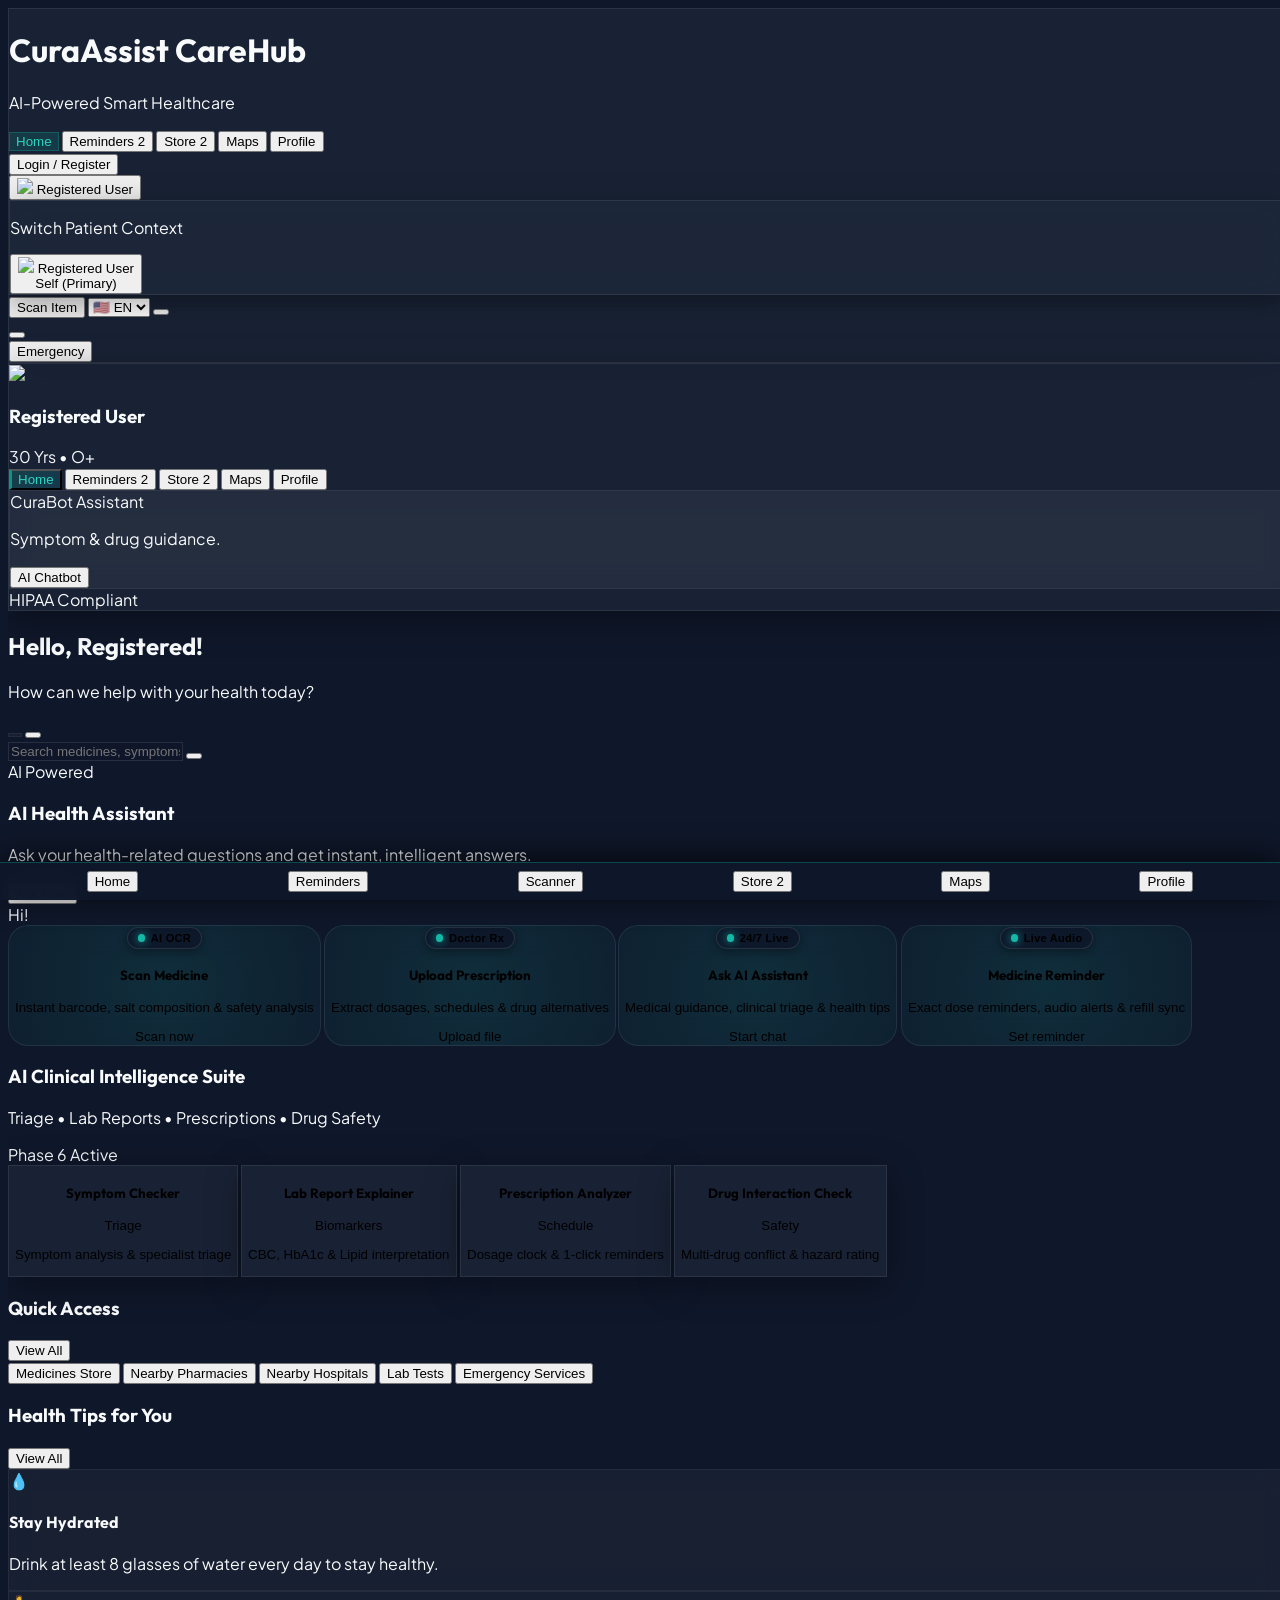
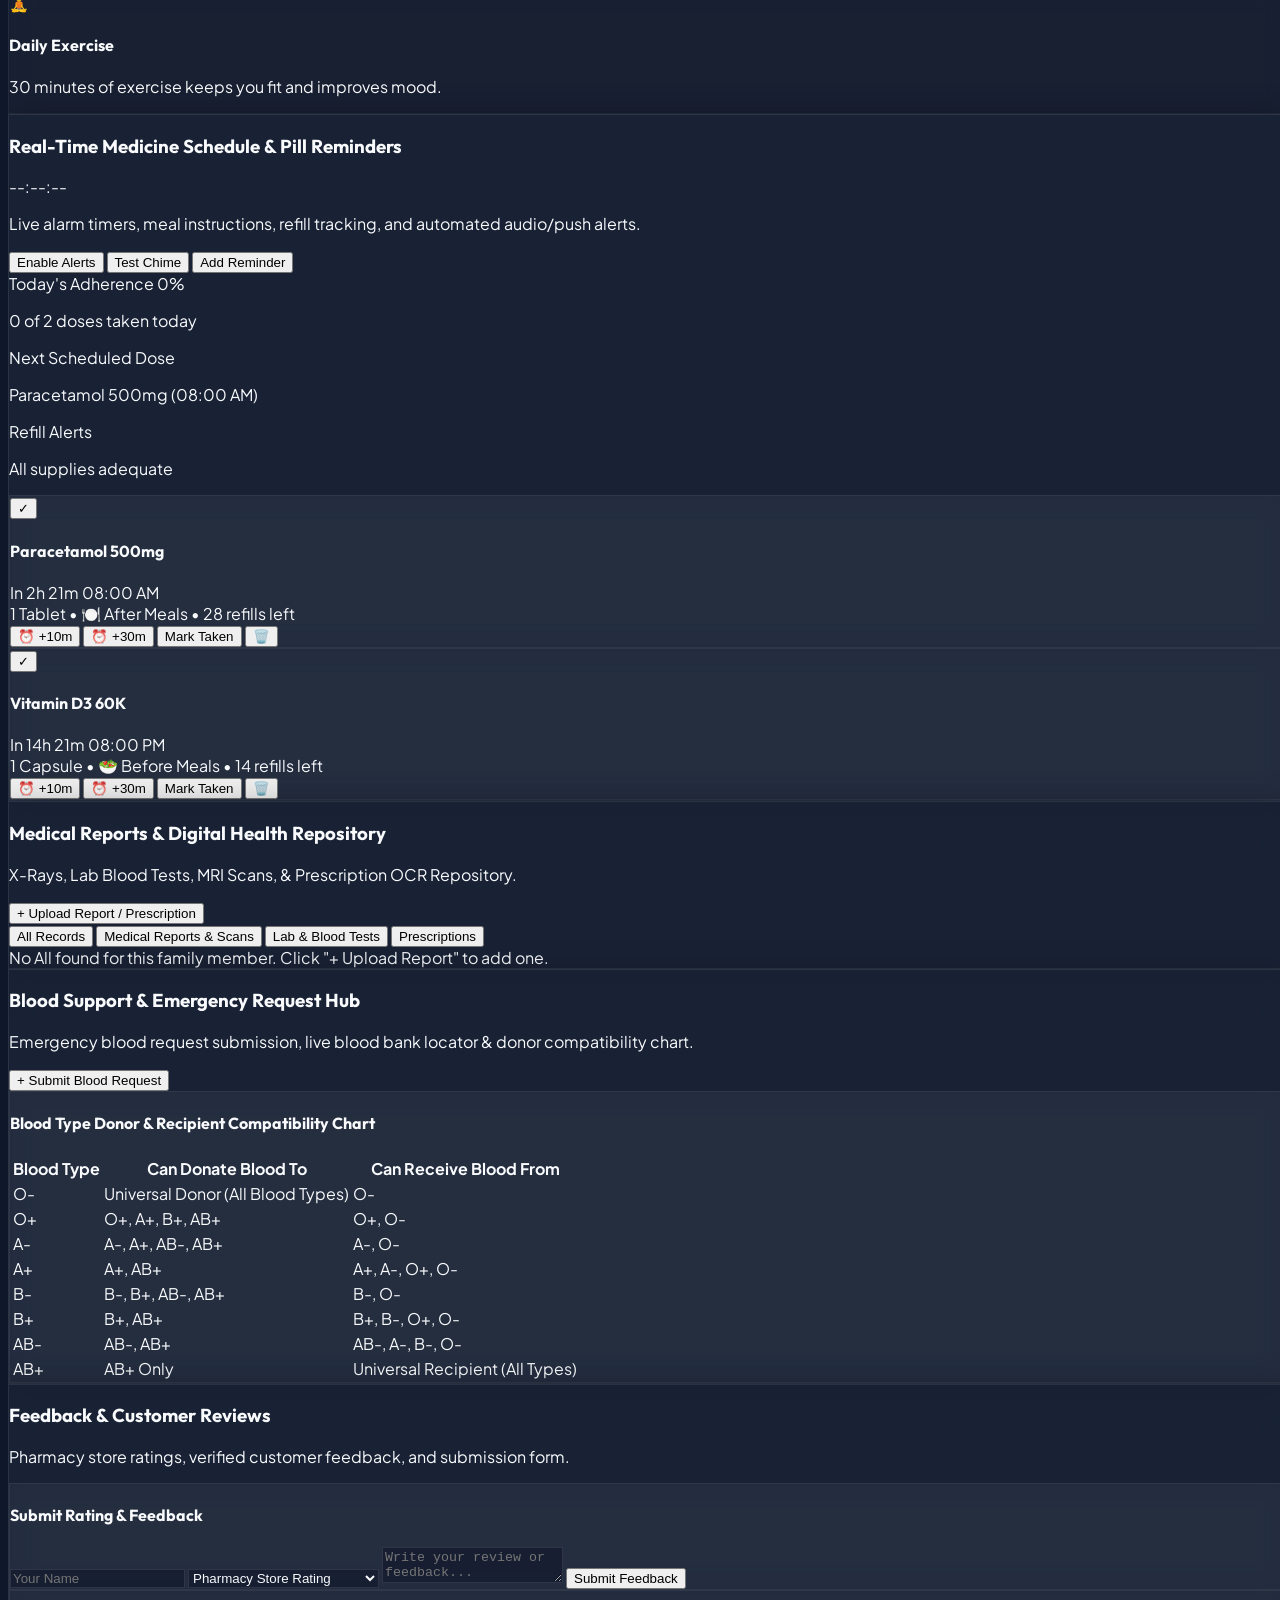
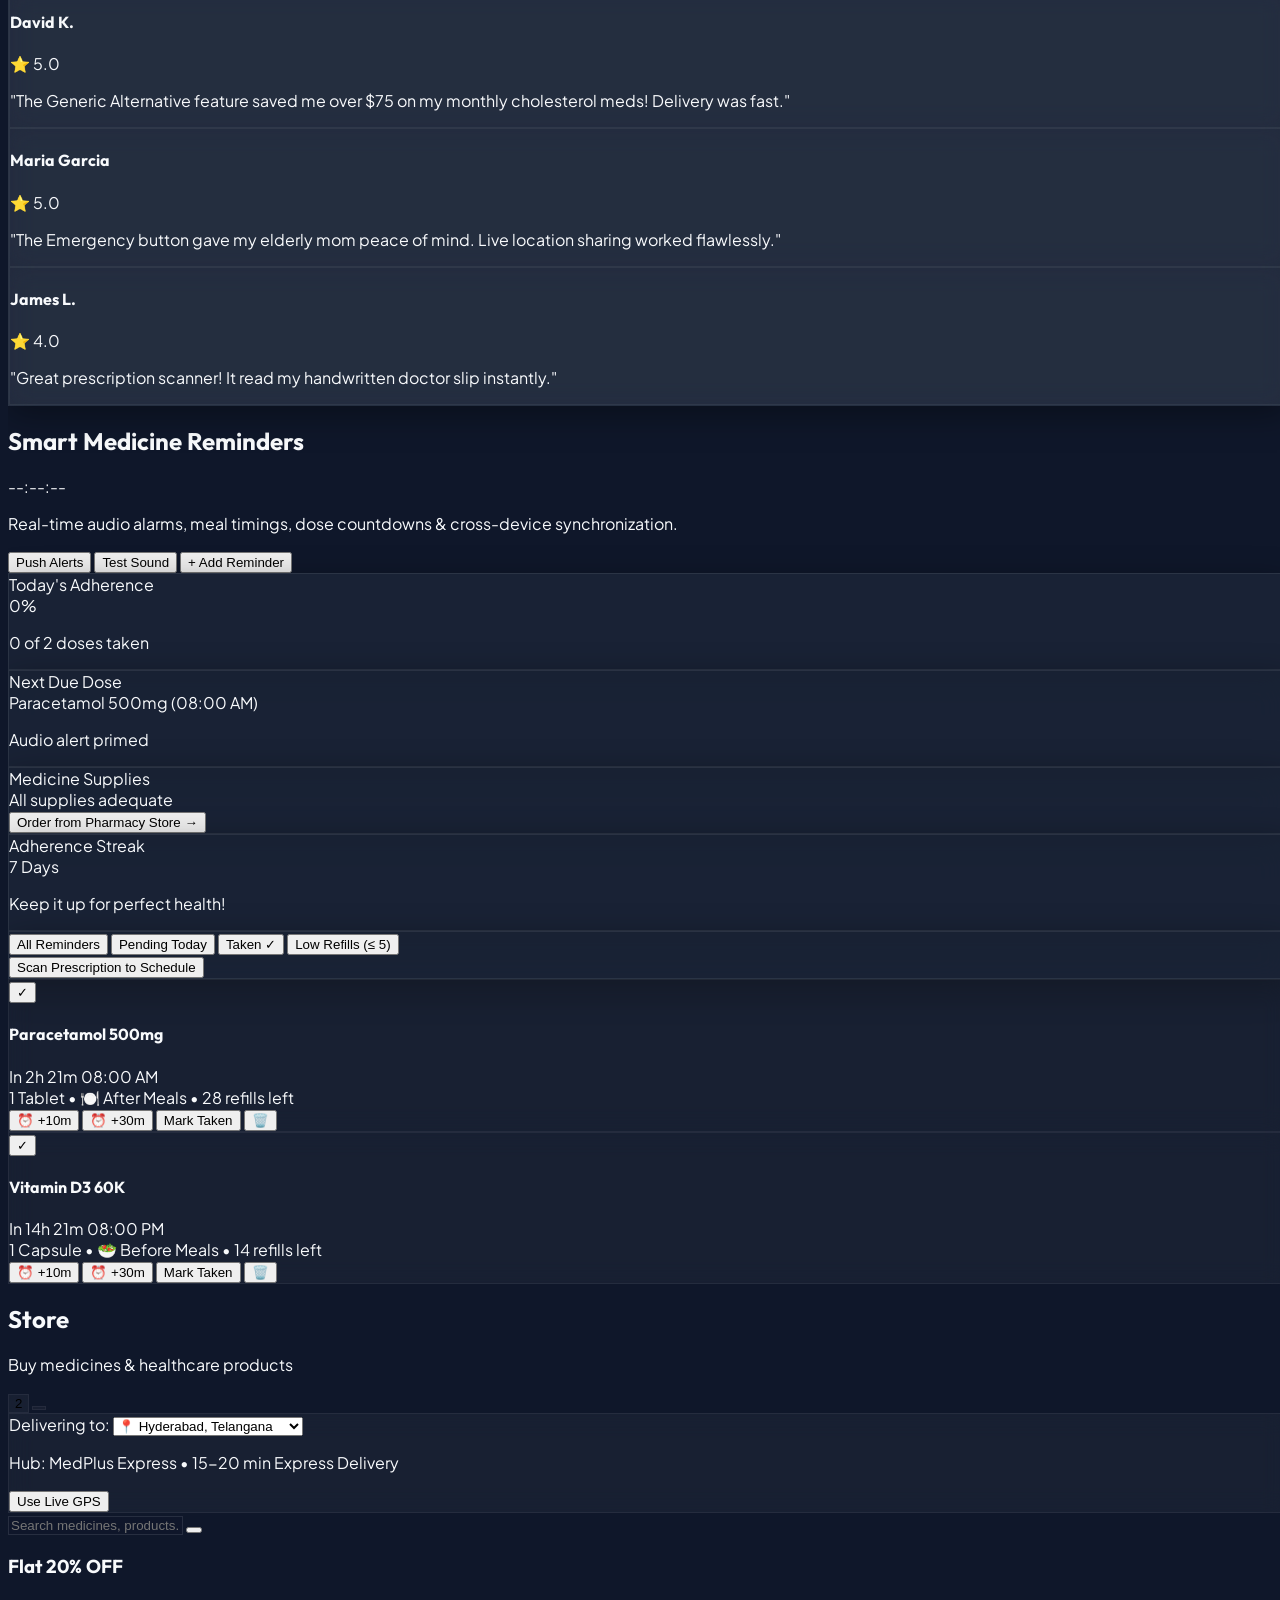
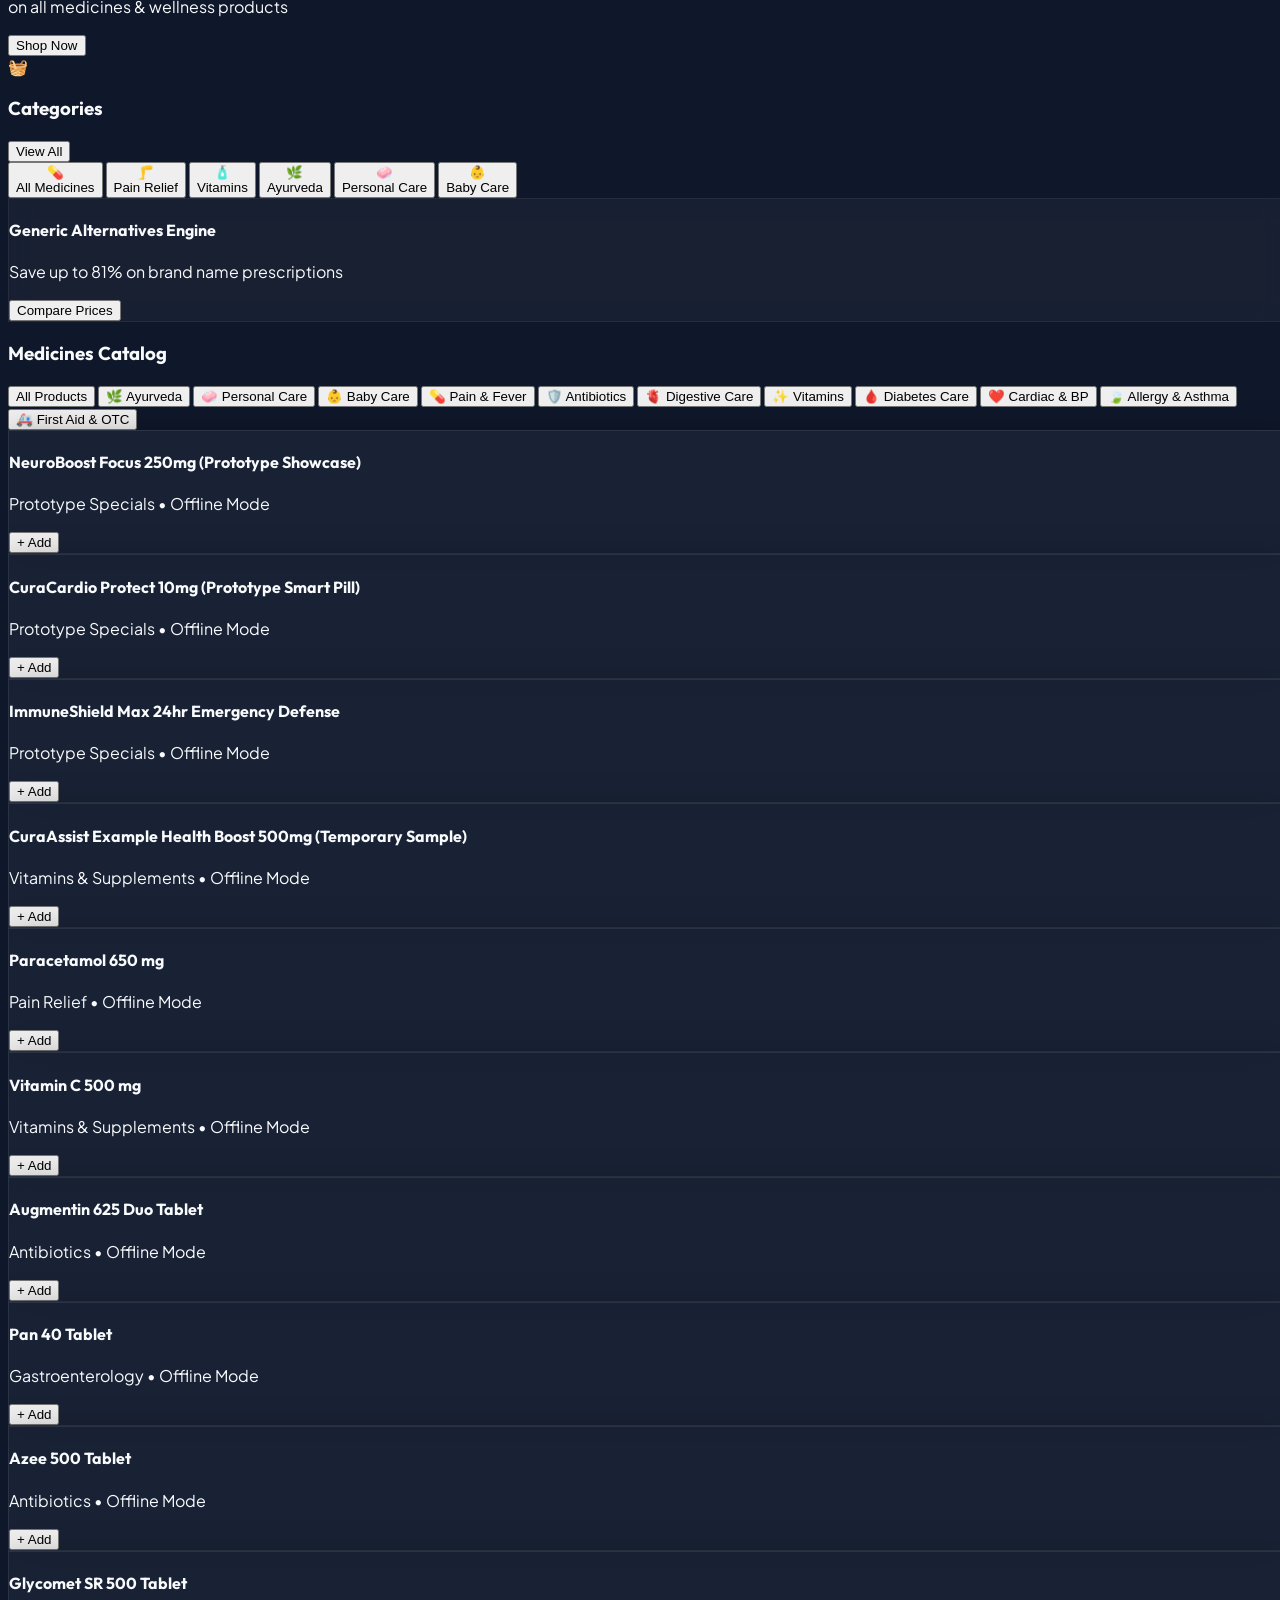
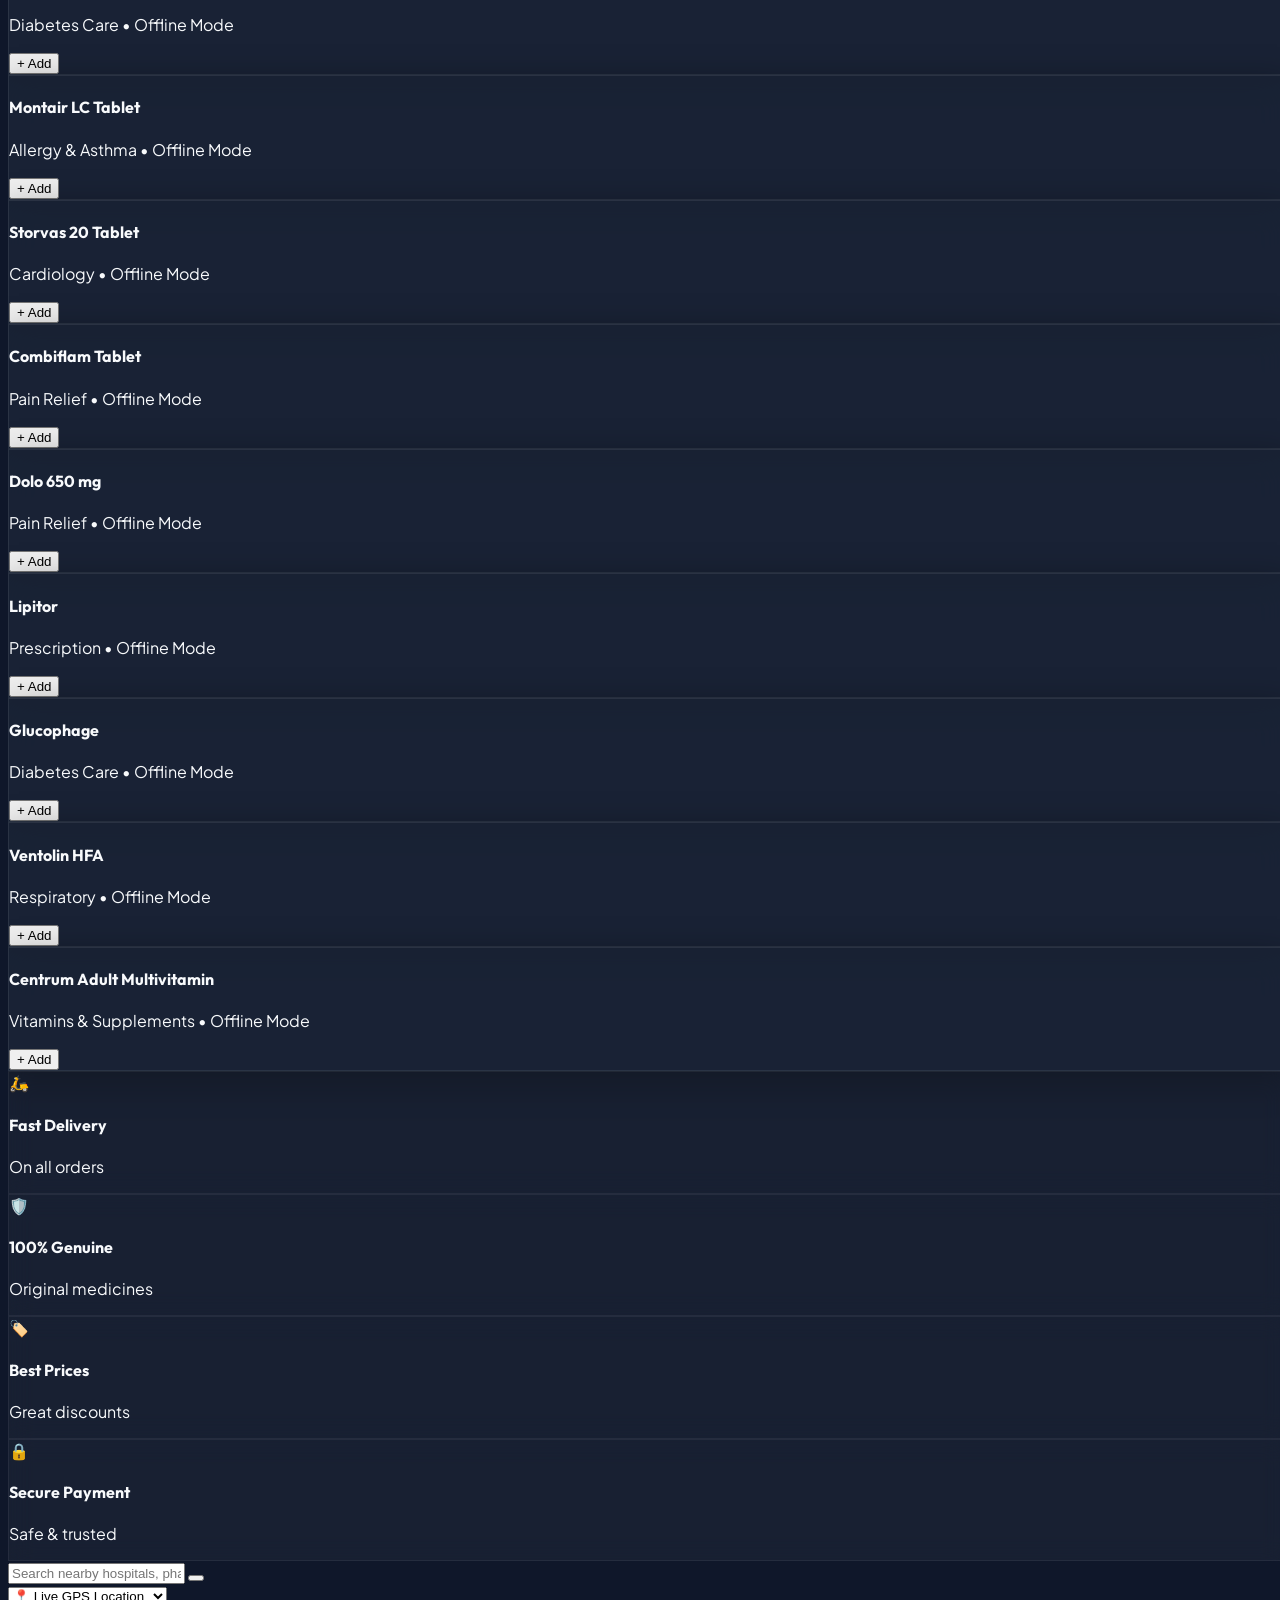
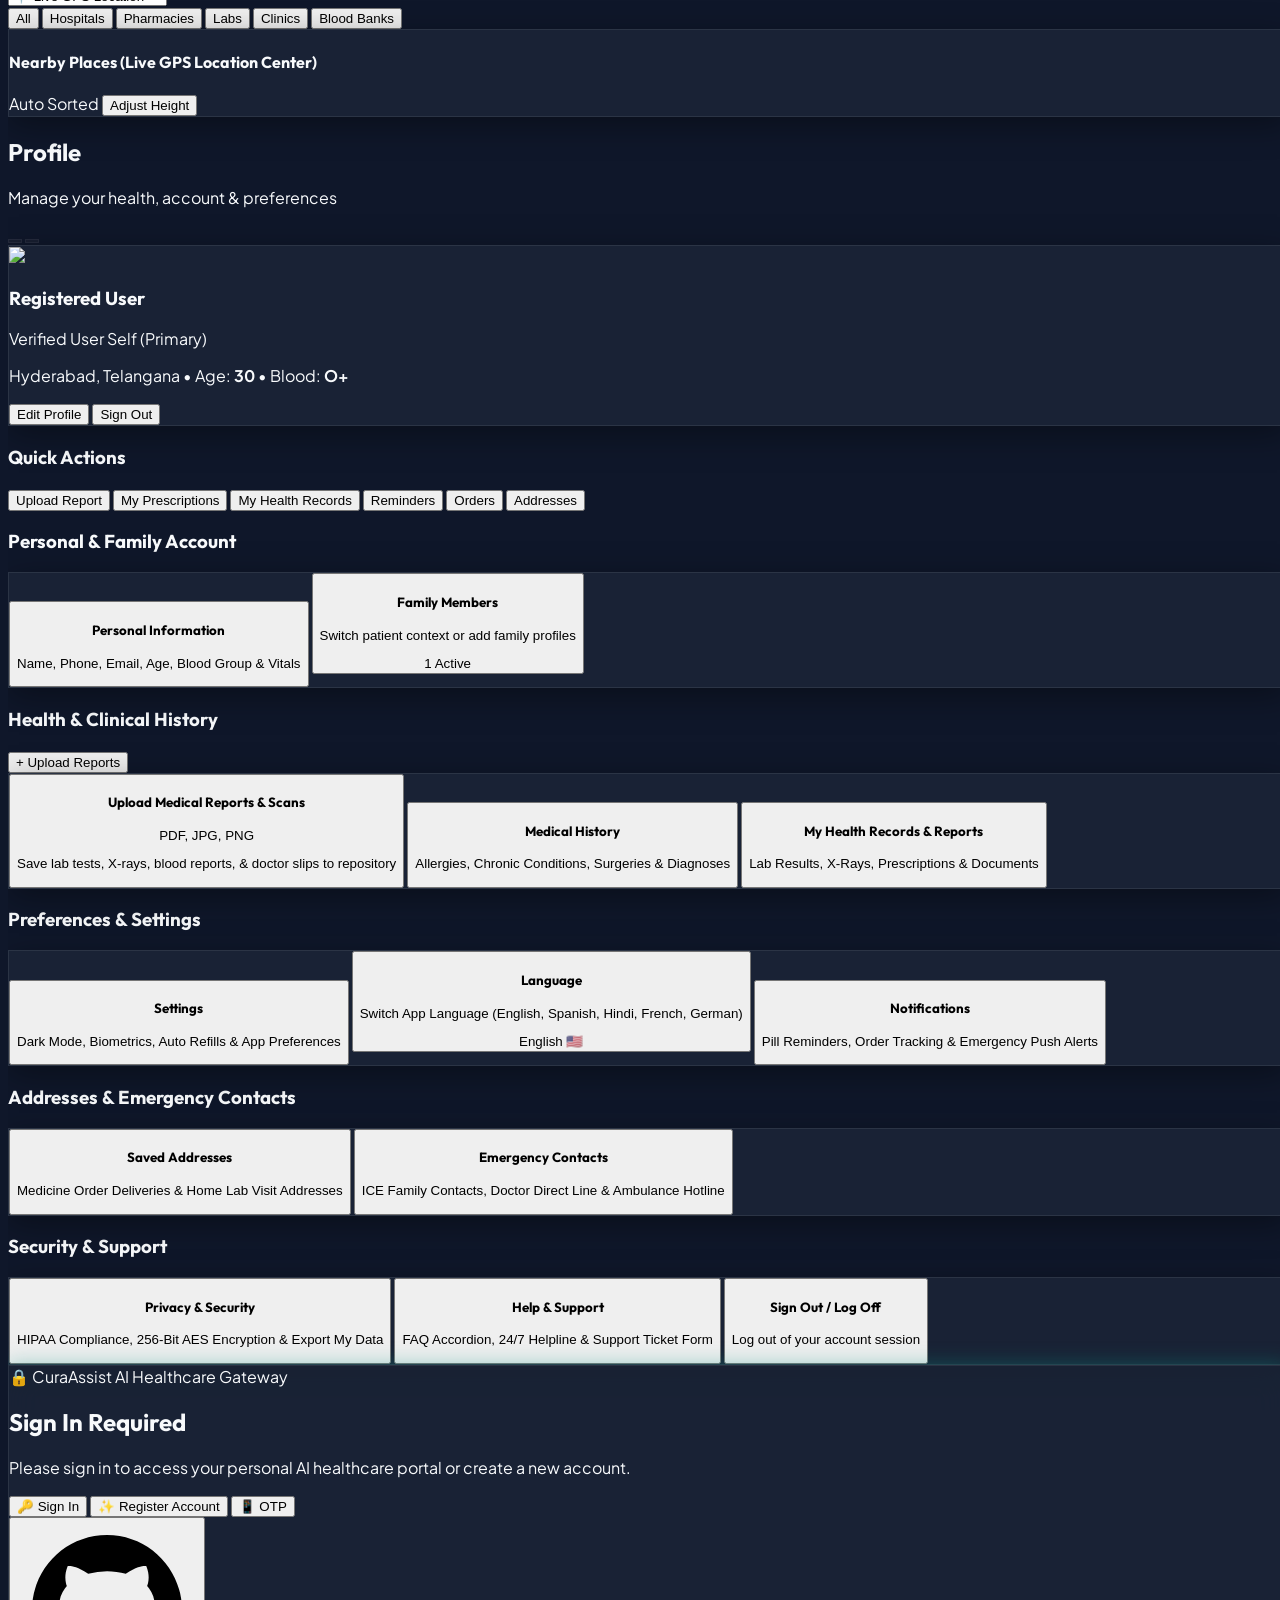
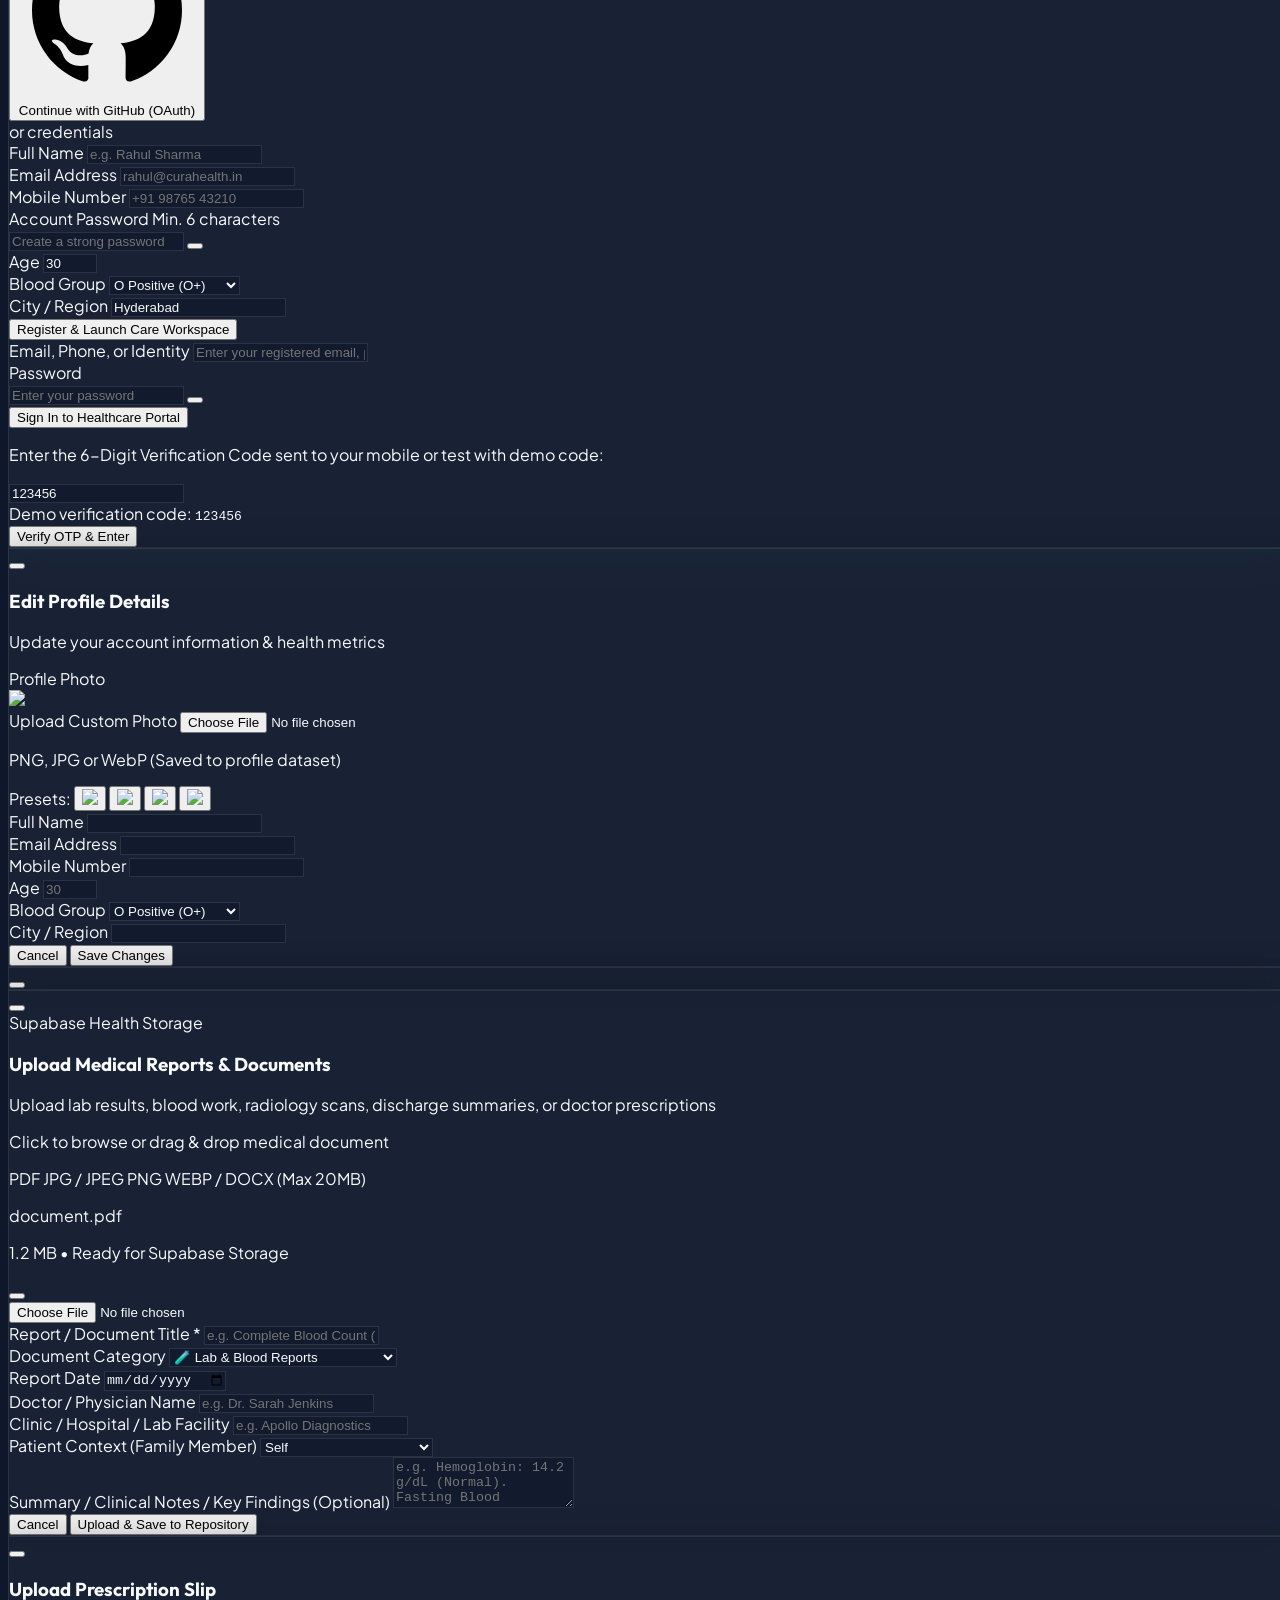
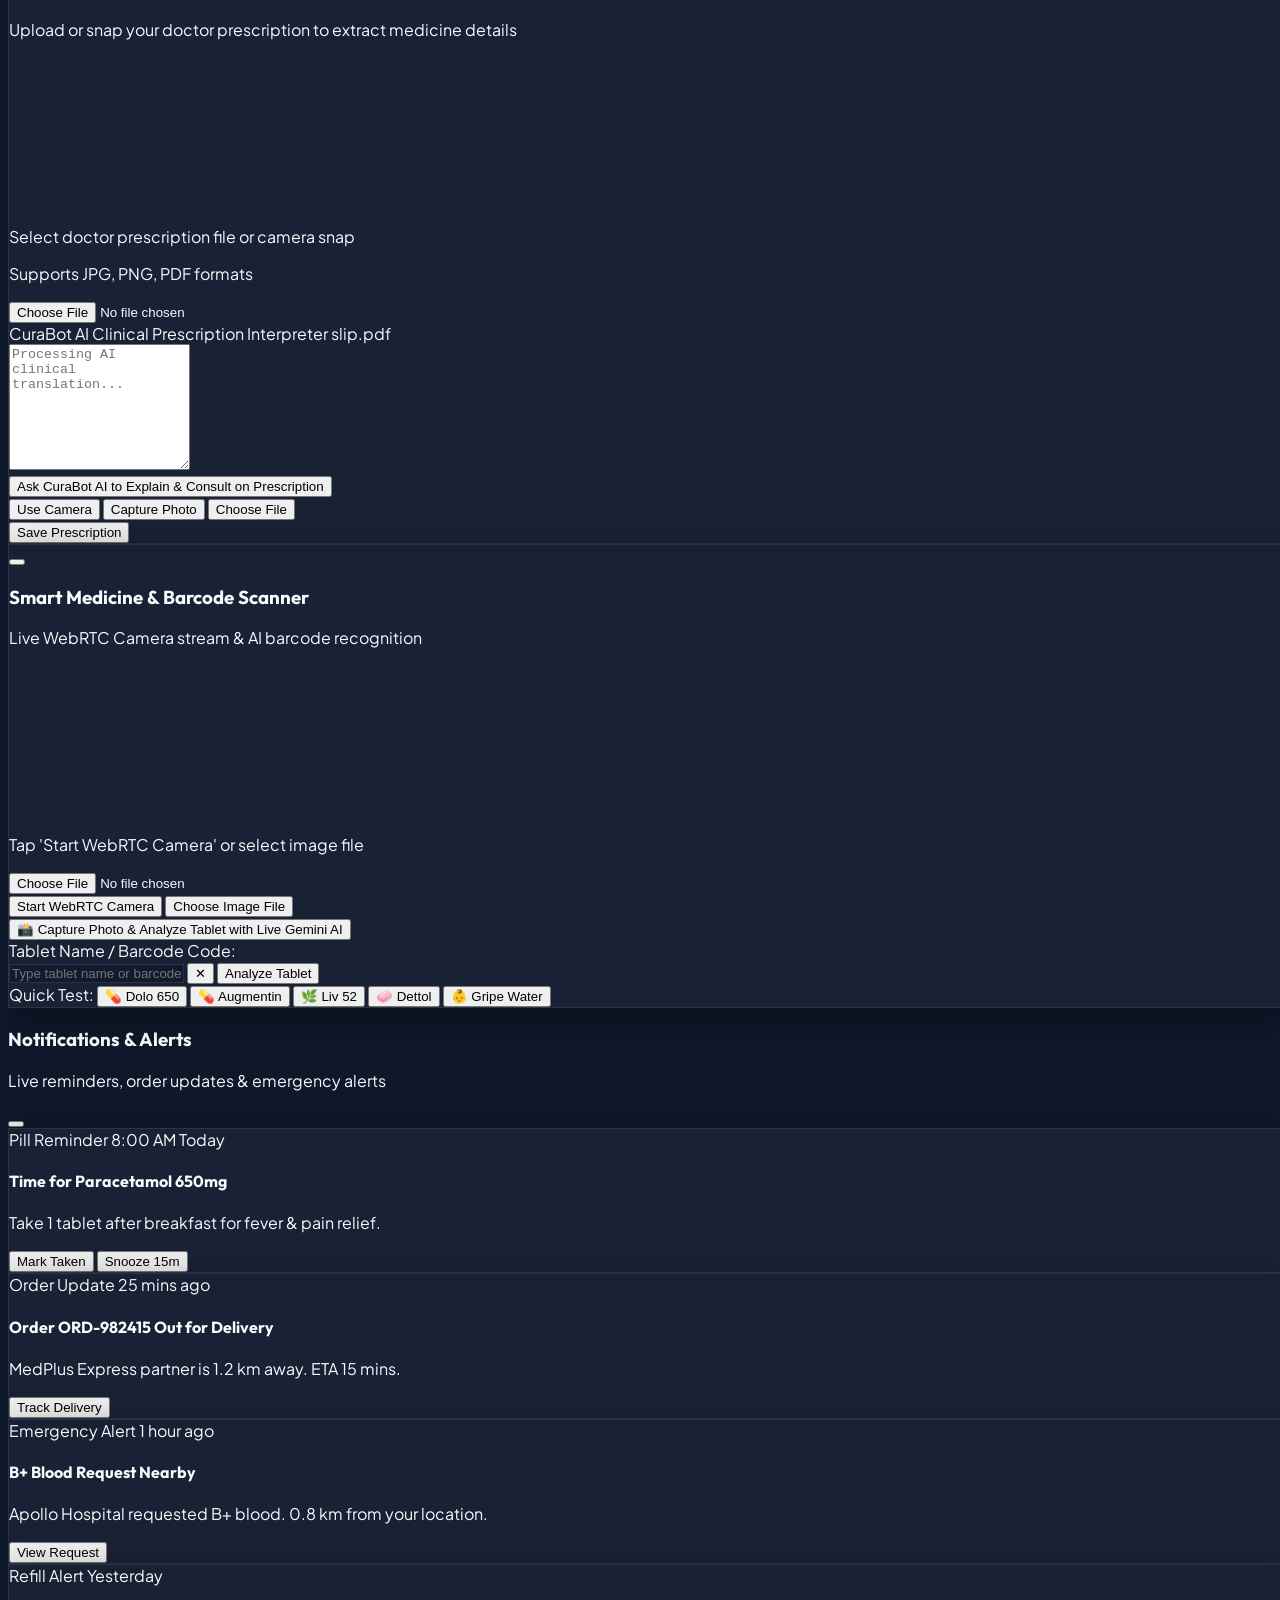
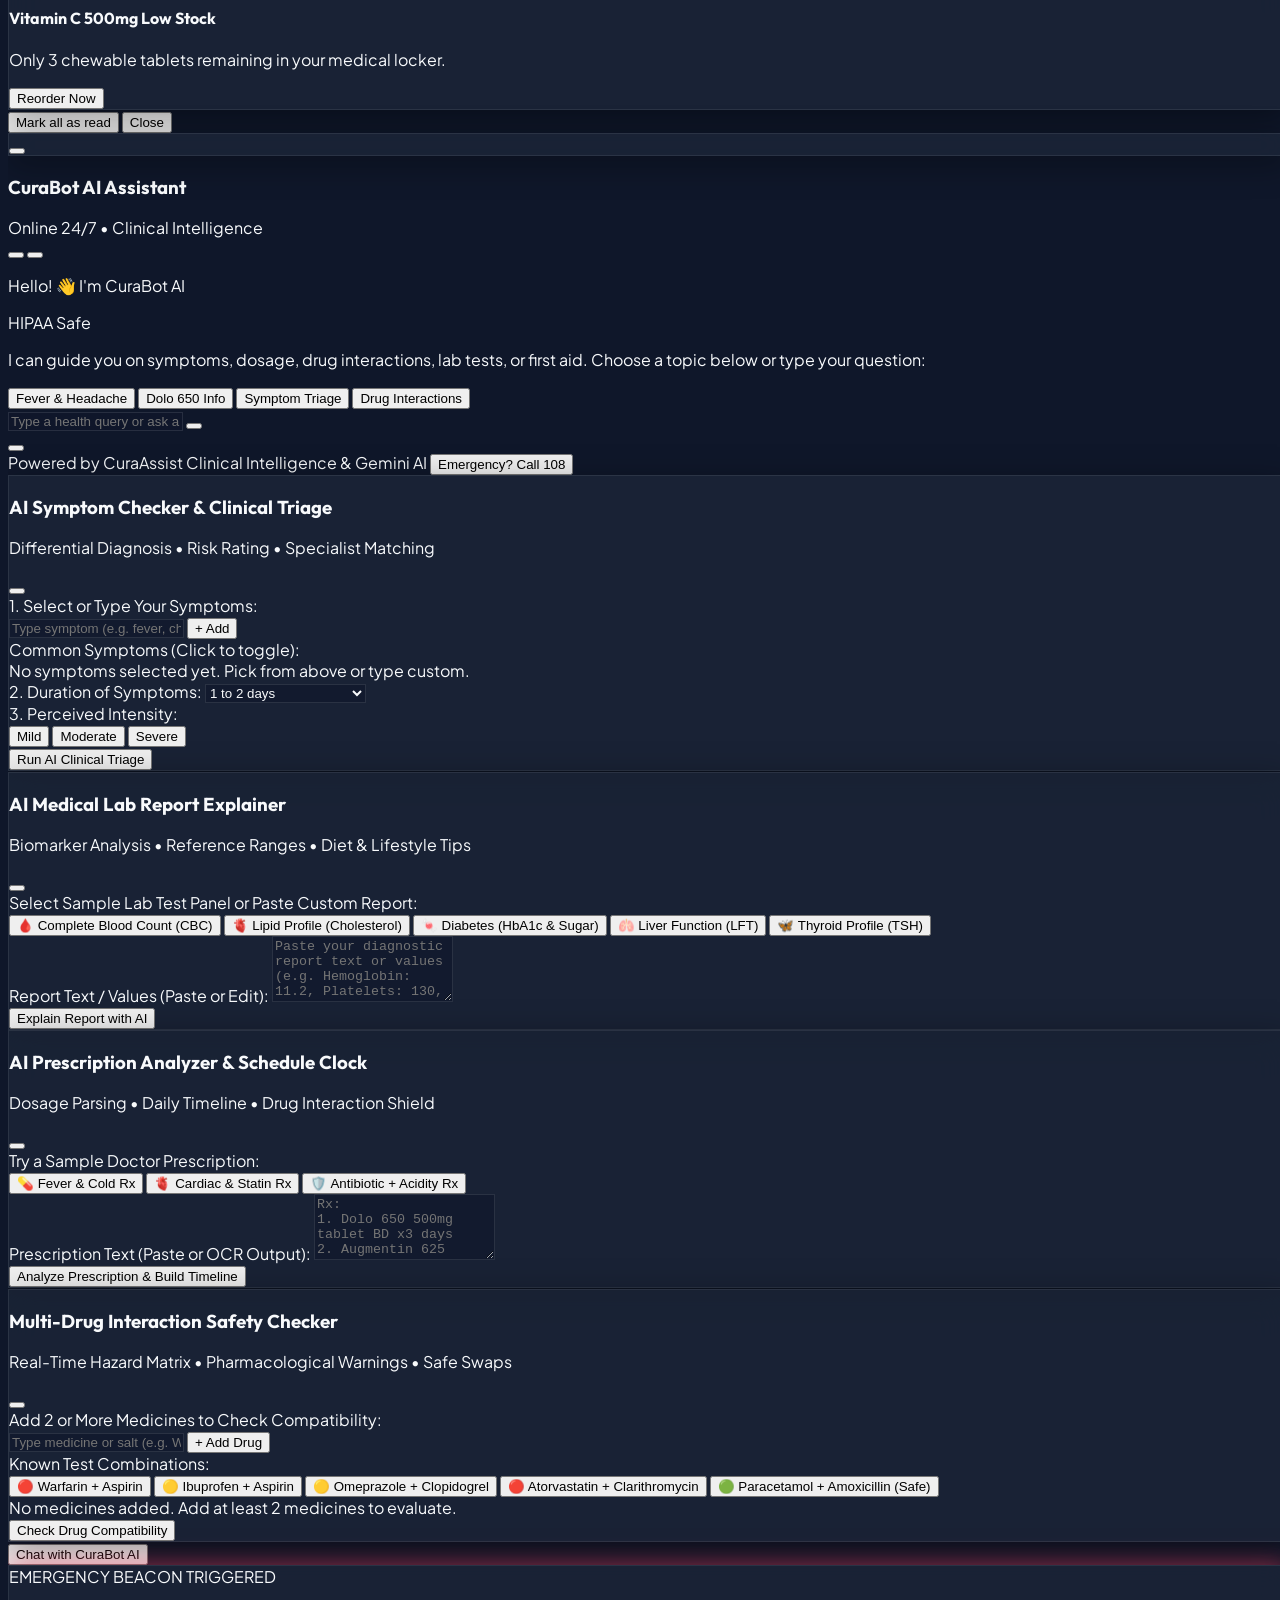
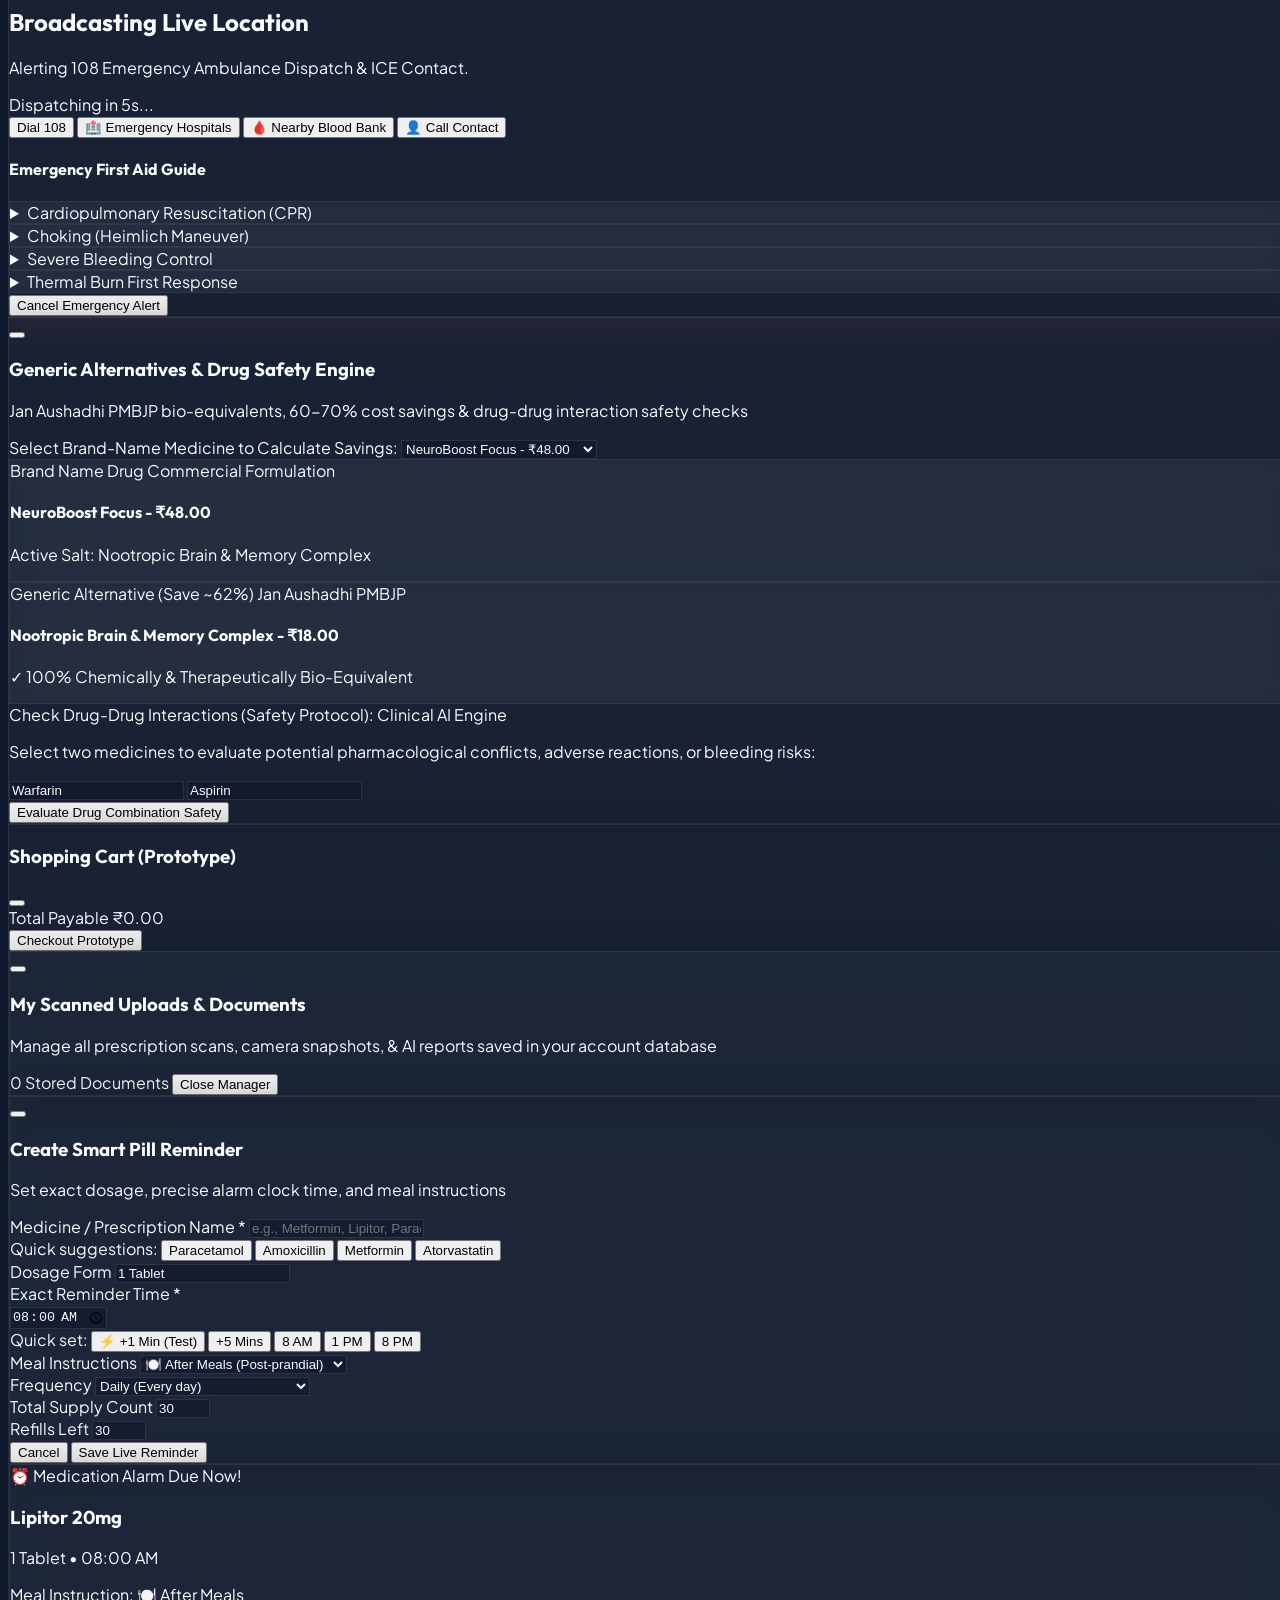
==== commit 8edffece: "feat(arch): establish modular core/schemas backend, tokenized CSS design system, and frontend js/cor" ====
--- a/public/index.html
+++ b/public/index.html
@@ -86,6 +86,11 @@
   <script src="https://cdn.jsdelivr.net/npm/tesseract.js@5/dist/tesseract.min.js"></script>
 
   <!-- Custom Stylesheet -->
+  <!-- Modular Design System Stylesheets -->
+  <link rel="stylesheet" href="css/base.css">
+  <link rel="stylesheet" href="css/layout.css">
+  <link rel="stylesheet" href="css/components.css">
+  <link rel="stylesheet" href="css/responsive.css">
   <link rel="stylesheet" href="styles.css">
 </head>
 <body class="bg-slate-950 text-slate-100 min-h-screen flex flex-col antialiased selection:bg-teal-500 selection:text-white">
@@ -3323,6 +3328,21 @@
     window.SUPABASE_URL = "https://ifwsijbkmuzqttwbvifp.supabase.co";
     window.SUPABASE_ANON_KEY = "eyJhbGciOiJIUzI1NiIsInR5cCI6IkpXVCJ9.eyJpc3MiOiJzdXBhYmFzZSIsInJlZiI6Imlmd3NpamJrbXV6cXR0d2J2aWZwIiwicm9sZSI6ImFub24iLCJpYXQiOjE3ODc2MjM2MTIsImV4cCI6MjEwMzE5OTYxMn0.4DConv73Vs47OIxvatkX8RvfufT1G-1GBm6JTHo7Q04";
   </script>
+
+  <!-- Core Architecture Layer -->
+  <script src="js/core/events.js"></script>
+  <script src="js/core/storage.js"></script>
+  <script src="js/core/state.js"></script>
+  <script src="js/core/api.js"></script>
+  <script src="js/core/alarms.js"></script>
+
+  <!-- UI Presentation Layer -->
+  <script src="js/ui/modal.js"></script>
+  <script src="js/ui/toast.js"></script>
+  <script src="js/ui/loading.js"></script>
+  <script src="js/ui/header.js"></script>
+  <script src="js/ui/sidebar.js"></script>
+
   <!-- OCR Image Processing Module - Enhanced prescription scanning -->
   <script src="ocr-image-processor.js?v=1.0.0"></script>
   <!-- Application Data & Logic -->
--- a/public/css/base.css
+++ b/public/css/base.css
@@ -0,0 +1,71 @@
+/* =========================================================
+   CURAASSIST CAREHUB - BASE STYLESHEET
+   Typography, Tokens, Spring Physics, Resets, Accessibility
+   ========================================================= */
+
+@import url('https://fonts.googleapis.com/css2?family=Outfit:wght@300;400;500;600;700;800&family=Plus+Jakarta+Sans:wght@300;400;500;600;700&display=swap');
+
+:root {
+  /* Brand Color Tokens */
+  --primary: #0d9488;
+  --primary-hover: #0f766e;
+  --secondary: #06b6d4;
+  --accent: #6366f1;
+  --danger: #f43f5e;
+  --success: #10b981;
+  --warning: #f59e0b;
+
+  /* Spring Physics Easing Curves (Anime.js / Motion Dev Inspired) */
+  --spring-bounce: cubic-bezier(0.175, 0.885, 0.32, 1.275);
+  --spring-snappy: cubic-bezier(0.2, 0.9, 0.3, 1.15);
+  --spring-smooth: cubic-bezier(0.16, 1, 0.3, 1);
+  --spring-soft: cubic-bezier(0.25, 1, 0.5, 1);
+}
+
+html, body {
+  width: 100% !important;
+  max-width: 100% !important;
+  overflow-x: hidden !important;
+  font-family: 'Plus Jakarta Sans', sans-serif;
+  background-color: #0f172a;
+  color: #f8fafc;
+}
+
+h1, h2, h3, h4, h5, h6 {
+  font-family: 'Outfit', sans-serif;
+}
+
+/* Custom Scrollbar */
+::-webkit-scrollbar {
+  width: 6px;
+  height: 6px;
+}
+::-webkit-scrollbar-track {
+  background: rgba(15, 23, 42, 0.6);
+}
+::-webkit-scrollbar-thumb {
+  background: rgba(148, 163, 184, 0.25);
+  border-radius: 9999px;
+}
+::-webkit-scrollbar-thumb:hover {
+  background: rgba(148, 163, 184, 0.4);
+}
+
+/* Accessibility: Respect Reduced Motion Preference */
+@media (prefers-reduced-motion: reduce) {
+  *, ::before, ::after {
+    animation-duration: 0.01ms !important;
+    animation-iteration-count: 1 !important;
+    transition-duration: 0.01ms !important;
+  }
+  .kokonut-card:hover {
+    transform: none !important;
+  }
+  .scroll-reveal {
+    opacity: 1 !important;
+    transform: none !important;
+  }
+  #scroll-progress-bar {
+    display: none !important;
+  }
+}
--- a/public/css/layout.css
+++ b/public/css/layout.css
@@ -0,0 +1,90 @@
+/* =========================================================
+   CURAASSIST CAREHUB - LAYOUT STYLESHEET
+   Shell, App Header, Navigation Tabs, Light Mode, Print View
+   ========================================================= */
+
+#app-header, main {
+  width: 100% !important;
+  max-width: 100% !important;
+  box-sizing: border-box !important;
+}
+
+/* Header & Sidebar Navigation Controls */
+.header-nav-btn {
+  transition: all 0.2s cubic-bezier(0.4, 0, 0.2, 1);
+  transition: all 0.2s var(--spring-snappy);
+}
+.header-nav-btn:hover {
+  color: #ffffff;
+  background-color: rgba(30, 41, 59, 0.8);
+  transform: translateY(-1px);
+}
+.header-nav-btn:active {
+  transform: scale(0.96);
+}
+.header-nav-btn.active {
+  color: #2dd4bf !important;
+  background-color: rgba(13, 148, 136, 0.2) !important;
+  border: 1px solid rgba(13, 148, 136, 0.4) !important;
+}
+
+.nav-link {
+  transition: all 0.2s ease;
+}
+.nav-link.active {
+  background: linear-gradient(135deg, rgba(13, 148, 136, 0.25) 0%, rgba(6, 182, 212, 0.15) 100%);
+  border-left: 3px solid #0d9488;
+  color: #2dd4bf;
+}
+
+/* Light Theme Theme Overrides */
+body.light-theme {
+  background-color: #f1f5f9;
+  color: #0f172a;
+}
+body.light-theme .glass-panel {
+  background: rgba(255, 255, 255, 0.85);
+  border-color: rgba(226, 232, 240, 0.8);
+  box-shadow: 0 10px 30px rgba(0, 0, 0, 0.06);
+}
+body.light-theme .glass-card {
+  background: rgba(241, 245, 249, 0.7);
+  border-color: rgba(203, 213, 225, 0.6);
+}
+body.light-theme .glass-input {
+  background: #ffffff;
+  border-color: #cbd5e1;
+  color: #0f172a;
+}
+body.light-theme .text-slate-400 {
+  color: #64748b !important;
+}
+body.light-theme .text-slate-300 {
+  color: #475569 !important;
+}
+body.light-theme .text-white {
+  color: #0f172a !important;
+}
+body.light-theme .bg-slate-900\/80,
+body.light-theme .bg-slate-900,
+body.light-theme .bg-slate-800 {
+  background-color: #ffffff !important;
+}
+
+/* Printable Report Stylesheet */
+@media print {
+  body * {
+    visibility: hidden;
+  }
+  #printable-report, #printable-report * {
+    visibility: visible;
+  }
+  #printable-report {
+    position: absolute;
+    left: 0;
+    top: 0;
+    width: 100%;
+    color: #000;
+    background: #fff;
+  }
+}
--- a/public/css/components.css
+++ b/public/css/components.css
@@ -0,0 +1,212 @@
+/* =========================================================
+   CURAASSIST CAREHUB - COMPONENTS STYLESHEET
+   Bento Cards, Kokonut Spotlight, Glass Panels, Modals, Badges
+   ========================================================= */
+
+/* Glassmorphism Classes */
+.glass-panel {
+  background: rgba(30, 41, 59, 0.7);
+  backdrop-filter: blur(16px);
+  -webkit-backdrop-filter: blur(16px);
+  border: 1px solid rgba(255, 255, 255, 0.08);
+  box-shadow: 0 8px 32px 0 rgba(0, 0, 0, 0.37);
+}
+
+.glass-panel-hover {
+  transition: all 0.3s cubic-bezier(0.4, 0, 0.2, 1);
+}
+.glass-panel-hover:hover {
+  transform: translateY(-2px);
+  border-color: rgba(13, 148, 136, 0.4);
+  box-shadow: 0 12px 40px 0 rgba(13, 148, 136, 0.15);
+}
+
+.glass-card {
+  background: rgba(255, 255, 255, 0.04);
+  backdrop-filter: blur(12px);
+  border: 1px solid rgba(255, 255, 255, 0.06);
+}
+
+.glass-input {
+  background: rgba(15, 23, 42, 0.6);
+  border: 1px solid rgba(255, 255, 255, 0.1);
+  color: #f8fafc;
+}
+.glass-input:focus {
+  border-color: #0d9488;
+  outline: none;
+  box-shadow: 0 0 0 3px rgba(13, 148, 136, 0.25);
+}
+
+/* Glowing Elements */
+.glow-teal {
+  box-shadow: 0 0 20px rgba(13, 148, 136, 0.4);
+}
+.glow-red {
+  box-shadow: 0 0 25px rgba(244, 63, 94, 0.6);
+}
+.glow-text-teal {
+  text-shadow: 0 0 12px rgba(20, 184, 166, 0.5);
+}
+
+/* Pulse & Scanner Animations */
+@keyframes pulse-ring {
+  0% {
+    transform: scale(0.95);
+    box-shadow: 0 0 0 0 rgba(244, 63, 94, 0.7);
+  }
+  70% {
+    transform: scale(1.05);
+    box-shadow: 0 0 0 15px rgba(244, 63, 94, 0);
+  }
+  100% {
+    transform: scale(0.95);
+    box-shadow: 0 0 0 0 rgba(244, 63, 94, 0);
+  }
+}
+.sos-btn-pulse {
+  animation: pulse-ring 2s infinite;
+}
+
+@keyframes scan-laser {
+  0% { top: 0%; opacity: 0.8; }
+  50% { top: 95%; opacity: 1; }
+  100% { top: 0%; opacity: 0.8; }
+}
+.laser-line {
+  position: absolute;
+  left: 0;
+  width: 100%;
+  height: 3px;
+  background: linear-gradient(90deg, rgba(6,182,212,0) 0%, rgba(13,148,136,1) 50%, rgba(6,182,212,0) 100%);
+  box-shadow: 0 0 15px #0d9488, 0 0 25px #06b6d4;
+  animation: scan-laser 2.5s infinite ease-in-out;
+}
+
+/* Map Popups */
+.leaflet-popup-content-wrapper {
+  background: rgba(15, 23, 42, 0.95) !important;
+  color: #f8fafc !important;
+  border: 1px solid rgba(13, 148, 136, 0.4) !important;
+  border-radius: 12px !important;
+  backdrop-filter: blur(10px) !important;
+}
+.leaflet-popup-tip {
+  background: rgba(15, 23, 42, 0.95) !important;
+}
+
+/* Spring Tactile Click Micro-interaction */
+.spring-tactile {
+  transition: transform 0.25s var(--spring-bounce), box-shadow 0.25s ease, border-color 0.25s ease;
+}
+.spring-tactile:hover {
+  transform: translateY(-2px);
+}
+.spring-tactile:active {
+  transform: scale(0.96);
+}
+
+/* Kokonut UI Bento Grid Card with Spotlight Cursor Glow */
+.kokonut-card {
+  position: relative;
+  border-radius: 1.25rem;
+  background: radial-gradient(600px circle at var(--mouse-x, 50%) var(--mouse-y, 50%), rgba(20, 184, 166, 0.14), transparent 45%), rgba(15, 23, 42, 0.75);
+  border: 1px solid rgba(255, 255, 255, 0.08);
+  backdrop-filter: blur(16px);
+  -webkit-backdrop-filter: blur(16px);
+  overflow: hidden;
+  transition: border-color 0.3s var(--spring-smooth), transform 0.3s var(--spring-snappy), box-shadow 0.3s ease;
+}
+.kokonut-card:hover {
+  border-color: rgba(20, 184, 166, 0.45);
+  transform: translateY(-3px);
+  box-shadow: 0 16px 36px -10px rgba(13, 148, 136, 0.22), 0 0 0 1px rgba(20, 184, 166, 0.15);
+}
+.kokonut-card:active {
+  transform: scale(0.98);
+}
+.kokonut-card::before {
+  content: '';
+  position: absolute;
+  inset: 0;
+  border-radius: inherit;
+  padding: 1px;
+  background: radial-gradient(500px circle at var(--mouse-x, 50%) var(--mouse-y, 50%), rgba(94, 234, 212, 0.45), transparent 45%);
+  -webkit-mask: linear-gradient(#fff 0 0) content-box, linear-gradient(#fff 0 0);
+  -webkit-mask-composite: xor;
+  mask-composite: exclude;
+  pointer-events: none;
+  opacity: 0;
+  transition: opacity 0.4s ease;
+}
+.kokonut-card:hover::before {
+  opacity: 1;
+}
+
+/* Kokonut UI Live Status Pulse Badge */
+.kokonut-badge {
+  display: inline-flex;
+  align-items: center;
+  gap: 0.375rem;
+  padding: 0.25rem 0.625rem;
+  border-radius: 9999px;
+  font-size: 0.6875rem;
+  font-weight: 700;
+  letter-spacing: 0.025em;
+  background: rgba(15, 23, 42, 0.85);
+  border: 1px solid rgba(255, 255, 255, 0.1);
+  box-shadow: 0 2px 8px rgba(0, 0, 0, 0.4);
+}
+.kokonut-badge-dot {
+  width: 0.45rem;
+  height: 0.45rem;
+  border-radius: 9999px;
+  background: #14b8a6;
+  box-shadow: 0 0 10px #14b8a6;
+  animation: kokonut-pulse 2s cubic-bezier(0.4, 0, 0.6, 1) infinite;
+}
+@keyframes kokonut-pulse {
+  0%, 100% { opacity: 1; transform: scale(1); }
+  50% { opacity: 0.4; transform: scale(0.85); }
+}
+
+/* Motion Dev Real-Time Scroll Progress Indicator */
+#scroll-progress-bar {
+  position: fixed;
+  top: 56px;
+  left: 0;
+  height: 2.5px;
+  width: 0%;
+  background: linear-gradient(90deg, #14b8a6 0%, #06b6d4 50%, #6366f1 100%);
+  z-index: 1000;
+  box-shadow: 0 0 10px rgba(20, 184, 166, 0.6);
+  transition: width 0.08s linear;
+  pointer-events: none;
+}
+
+/* shadcn / bklit Spring Scale Modal Entry */
+.modal-spring-entry {
+  animation: modal-scale-in 0.35s var(--spring-bounce) forwards;
+}
+@keyframes modal-scale-in {
+  from {
+    opacity: 0;
+    transform: scale(0.92) translateY(8px);
+  }
+  to {
+    opacity: 1;
+    transform: scale(1) translateY(0);
+  }
+}
+
+/* Staggered Scroll-Driven Card Reveals */
+.scroll-reveal {
+  opacity: 0;
+  transform: translateY(18px);
+  transition: opacity 0.5s var(--spring-smooth), transform 0.5s var(--spring-smooth);
+  will-change: opacity, transform;
+}
+.scroll-reveal.is-revealed {
+  opacity: 1;
+  transform: translateY(0);
+}
--- a/public/css/responsive.css
+++ b/public/css/responsive.css
@@ -0,0 +1,61 @@
+/* =========================================================
+   CURAASSIST CAREHUB - RESPONSIVE STYLESHEET
+   Mobile App Shell Rules (Native iOS/Android UX) & Breakpoints
+   ========================================================= */
+
+@media (max-width: 1023px) {
+  #app-header {
+    height: 56px !important;
+    border-radius: 0 !important;
+    border-left: none !important;
+    border-right: none !important;
+    border-top: none !important;
+    background: #090d16 !important;
+  }
+  #mobile-bottom-nav {
+    display: grid !important;
+    grid-template-columns: repeat(6, minmax(0, 1fr)) !important;
+    position: fixed !important;
+    bottom: 0 !important;
+    left: 0 !important;
+    right: 0 !important;
+    width: 100vw !important;
+    height: 64px !important;
+    z-index: 99999 !important;
+    background: #090d16 !important;
+    border-top: 1px solid #1e293b !important;
+    border-radius: 0 !important;
+    box-shadow: 0 -4px 20px rgba(0, 0, 0, 0.8) !important;
+    transform: translateZ(0) !important;
+    padding: 0 !important;
+  }
+  #modal-ai-assistant,
+  #cart-drawer,
+  #drawer-notifications {
+    top: 56px !important;
+    bottom: 68px !important;
+    height: calc(100vh - 124px) !important;
+    border-radius: 0 !important;
+    z-index: 100001 !important;
+  }
+  #app-sidebar {
+    display: none !important;
+  }
+  #mobile-menu-btn {
+    display: flex !important;
+  }
+  #floating-ai-chat-btn {
+    bottom: 80px !important;
+    right: 16px !important;
+    z-index: 45 !important;
+  }
+}
+
+@media (min-width: 1024px) {
+  #mobile-bottom-nav {
+    display: none !important;
+  }
+  #mobile-menu-btn {
+    display: none !important;
+  }
+}
--- a/public/styles.css
+++ b/public/styles.css
@@ -1,433 +1,8 @@
-/* Custom styles and enhancements for CuraAssist CareHub */
-@import url('https://fonts.googleapis.com/css2?family=Outfit:wght@300;400;500;600;700;800&family=Plus+Jakarta+Sans:wght@300;400;500;600;700&display=swap');
-
-:root {
-  --primary: #0d9488;
-  --primary-hover: #0f766e;
-  --secondary: #06b6d4;
-  --accent: #6366f1;
-  --danger: #f43f5e;
-  --success: #10b981;
-  --warning: #f59e0b;
-
-  /* Spring physics easing curves (Anime.js / Motion style) */
-  --spring-bounce: cubic-bezier(0.175, 0.885, 0.32, 1.275);
-  --spring-snappy: cubic-bezier(0.2, 0.9, 0.3, 1.15);
-  --spring-smooth: cubic-bezier(0.16, 1, 0.3, 1);
-  --spring-soft: cubic-bezier(0.25, 1, 0.5, 1);
-}
-
-html, body {
-  width: 100% !important;
-  max-width: 100% !important;
-  overflow-x: hidden !important;
-  font-family: 'Plus Jakarta Sans', sans-serif;
-  background-color: #0f172a;
-  color: #f8fafc;
-}
-
-#app-header, main {
-  width: 100% !important;
-  max-width: 100% !important;
-  box-sizing: border-box !important;
-}
-
-h1, h2, h3, h4, h5, h6 {
-  font-family: 'Outfit', sans-serif;
-}
-
-/* Custom Scrollbar */
-::-webkit-scrollbar {
-  width: 6px;
-  height: 6px;
-}
-::-webkit-scrollbar-track {
-  background: rgba(15, 23, 42, 0.6);
-}
-::-webkit-scrollbar-thumb {
-  background: rgba(148, 163, 184, 0.25);
-  border-radius: 9999px;
-}
-::-webkit-scrollbar-thumb:hover {
-  background: rgba(148, 163, 184, 0.4);
-}
-
-/* Glassmorphism utility classes */
-.glass-panel {
-  background: rgba(30, 41, 59, 0.7);
-  backdrop-filter: blur(16px);
-  -webkit-backdrop-filter: blur(16px);
-  border: 1px solid rgba(255, 255, 255, 0.08);
-  box-shadow: 0 8px 32px 0 rgba(0, 0, 0, 0.37);
-}
-
-.glass-panel-hover {
-  transition: all 0.3s cubic-bezier(0.4, 0, 0.2, 1);
-}
-.glass-panel-hover:hover {
-  transform: translateY(-2px);
-  border-color: rgba(13, 148, 136, 0.4);
-  box-shadow: 0 12px 40px 0 rgba(13, 148, 136, 0.15);
-}
-
-.glass-card {
-  background: rgba(255, 255, 255, 0.04);
-  backdrop-filter: blur(12px);
-  border: 1px solid rgba(255, 255, 255, 0.06);
-}
-
-.glass-input {
-  background: rgba(15, 23, 42, 0.6);
-  border: 1px solid rgba(255, 255, 255, 0.1);
-  color: #f8fafc;
-}
-.glass-input:focus {
-  border-color: #0d9488;
-  outline: none;
-  box-shadow: 0 0 0 3px rgba(13, 148, 136, 0.25);
-}
-
-/* Glowing text and borders */
-.glow-teal {
-  box-shadow: 0 0 20px rgba(13, 148, 136, 0.4);
-}
-.glow-red {
-  box-shadow: 0 0 25px rgba(244, 63, 94, 0.6);
-}
-.glow-text-teal {
-  text-shadow: 0 0 12px rgba(20, 184, 166, 0.5);
-}
-
-/* Pulse animation for SOS & Live indicators */
-@keyframes pulse-ring {
-  0% {
-    transform: scale(0.95);
-    box-shadow: 0 0 0 0 rgba(244, 63, 94, 0.7);
-  }
-  70% {
-    transform: scale(1.05);
-    box-shadow: 0 0 0 15px rgba(244, 63, 94, 0);
-  }
-  100% {
-    transform: scale(0.95);
-    box-shadow: 0 0 0 0 rgba(244, 63, 94, 0);
-  }
-}
-
-.sos-btn-pulse {
-  animation: pulse-ring 2s infinite;
-}
-
-@keyframes scan-laser {
-  0% {
-    top: 0%;
-    opacity: 0.8;
-  }
-  50% {
-    top: 95%;
-    opacity: 1;
-  }
-  100% {
-    top: 0%;
-    opacity: 0.8;
-  }
-}
-
-.laser-line {
-  position: absolute;
-  left: 0;
-  width: 100%;
-  height: 3px;
-  background: linear-gradient(90deg, rgba(6,182,212,0) 0%, rgba(13,148,136,1) 50%, rgba(6,182,212,0) 100%);
-  box-shadow: 0 0 15px #0d9488, 0 0 25px #06b6d4;
-  animation: scan-laser 2.5s infinite ease-in-out;
-}
-
-/* Map marker popups custom styling */
-.leaflet-popup-content-wrapper {
-  background: rgba(15, 23, 42, 0.95) !important;
-  color: #f8fafc !important;
-  border: 1px solid rgba(13, 148, 136, 0.4) !important;
-  border-radius: 12px !important;
-  backdrop-filter: blur(10px) !important;
-}
-.leaflet-popup-tip {
-  background: rgba(15, 23, 42, 0.95) !important;
-}
-
-/* Navigation active tab highlight */
-.nav-link {
-  transition: all 0.2s ease;
-}
-.nav-link.active {
-  background: linear-gradient(135deg, rgba(13, 148, 136, 0.25) 0%, rgba(6, 182, 212, 0.15) 100%);
-  border-left: 3px solid #0d9488;
-  color: #2dd4bf;
-}
-
-/* Light mode overrides when toggled */
-body.light-theme {
-  background-color: #f1f5f9;
-  color: #0f172a;
-}
-body.light-theme .glass-panel {
-  background: rgba(255, 255, 255, 0.85);
-  border-color: rgba(226, 232, 240, 0.8);
-  box-shadow: 0 10px 30px rgba(0, 0, 0, 0.06);
-}
-body.light-theme .glass-card {
-  background: rgba(241, 245, 249, 0.7);
-  border-color: rgba(203, 213, 225, 0.6);
-}
-body.light-theme .glass-input {
-  background: #ffffff;
-  border-color: #cbd5e1;
-  color: #0f172a;
-}
-body.light-theme .text-slate-400 {
-  color: #64748b !important;
-}
-body.light-theme .text-slate-300 {
-  color: #475569 !important;
-}
-body.light-theme .text-white {
-  color: #0f172a !important;
-}
-body.light-theme .bg-slate-900\/80,
-body.light-theme .bg-slate-900,
-body.light-theme .bg-slate-800 {
-  background-color: #ffffff !important;
-}
-
-/* Printable report stylesheet styling */
-@media print {
-  body * {
-    visibility: hidden;
-  }
-  #printable-report, #printable-report * {
-    visibility: visible;
-  }
-  #printable-report {
-    position: absolute;
-    left: 0;
-    top: 0;
-    width: 100%;
-    color: #000;
-    background: #fff;
-  }
-}
-
-/* Explicit Mobile App Shell Rules (Native iOS/Android Full-Screen UX) */
-@media (max-width: 1023px) {
-  #app-header {
-    height: 56px !important;
-    border-radius: 0 !important;
-    border-left: none !important;
-    border-right: none !important;
-    border-top: none !important;
-    background: #090d16 !important;
-  }
-  #mobile-bottom-nav {
-    display: grid !important;
-    grid-template-columns: repeat(6, minmax(0, 1fr)) !important;
-    position: fixed !important;
-    bottom: 0 !important;
-    left: 0 !important;
-    right: 0 !important;
-    width: 100vw !important;
-    height: 64px !important;
-    z-index: 99999 !important;
-    background: #090d16 !important;
-    border-top: 1px solid #1e293b !important;
-    border-radius: 0 !important;
-    box-shadow: 0 -4px 20px rgba(0, 0, 0, 0.8) !important;
-    transform: translateZ(0) !important;
-    padding: 0 !important;
-  }
-  #modal-ai-assistant,
-  #cart-drawer,
-  #drawer-notifications {
-    top: 56px !important;
-    bottom: 68px !important;
-    height: calc(100vh - 124px) !important;
-    border-radius: 0 !important;
-    z-index: 100001 !important;
-  }
-  #app-sidebar {
-    display: none !important;
-  }
-  #mobile-menu-btn {
-    display: flex !important;
-  }
-  #floating-ai-chat-btn {
-    bottom: 80px !important;
-    right: 16px !important;
-    z-index: 45 !important;
-  }
-}
-
-@media (min-width: 1024px) {
-  #mobile-bottom-nav {
-    display: none !important;
-  }
-  #mobile-menu-btn {
-    display: none !important;
-  }
-}
-
-.header-nav-btn {
-  transition: all 0.2s cubic-bezier(0.4, 0, 0.2, 1);
-  transition: all 0.2s var(--spring-snappy);
-}
-.header-nav-btn:hover {
-  color: #ffffff;
-  background-color: rgba(30, 41, 59, 0.8);
-  transform: translateY(-1px);
-}
-.header-nav-btn:active {
-  transform: scale(0.96);
-}
-.header-nav-btn.active {
-  color: #2dd4bf !important;
-  background-color: rgba(13, 148, 136, 0.2) !important;
-  border: 1px solid rgba(13, 148, 136, 0.4) !important;
-}
-
 /* =========================================================
-   KOKONUT UI & SHADCN MOTION DESIGN SYSTEM
+   CURAASSIST CAREHUB - MASTER STYLESHEET BUNDLE
    ========================================================= */
 
-/* Spring Tactile Click Micro-interaction */
-.spring-tactile {
-  transition: transform 0.25s var(--spring-bounce), box-shadow 0.25s ease, border-color 0.25s ease;
-}
-.spring-tactile:hover {
-  transform: translateY(-2px);
-}
-.spring-tactile:active {
-  transform: scale(0.96);
-}
-
-/* Kokonut UI Bento Grid Card with Spotlight Cursor Glow */
-.kokonut-card {
-  position: relative;
-  border-radius: 1.25rem;
-  background: radial-gradient(600px circle at var(--mouse-x, 50%) var(--mouse-y, 50%), rgba(20, 184, 166, 0.14), transparent 45%), rgba(15, 23, 42, 0.75);
-  border: 1px solid rgba(255, 255, 255, 0.08);
-  backdrop-filter: blur(16px);
-  -webkit-backdrop-filter: blur(16px);
-  overflow: hidden;
-  transition: border-color 0.3s var(--spring-smooth), transform 0.3s var(--spring-snappy), box-shadow 0.3s ease;
-}
-.kokonut-card:hover {
-  border-color: rgba(20, 184, 166, 0.45);
-  transform: translateY(-3px);
-  box-shadow: 0 16px 36px -10px rgba(13, 148, 136, 0.22), 0 0 0 1px rgba(20, 184, 166, 0.15);
-}
-.kokonut-card:active {
-  transform: scale(0.98);
-}
-.kokonut-card::before {
-  content: '';
-  position: absolute;
-  inset: 0;
-  border-radius: inherit;
-  padding: 1px;
-  background: radial-gradient(500px circle at var(--mouse-x, 50%) var(--mouse-y, 50%), rgba(94, 234, 212, 0.45), transparent 45%);
-  -webkit-mask: linear-gradient(#fff 0 0) content-box, linear-gradient(#fff 0 0);
-  -webkit-mask-composite: xor;
-  mask-composite: exclude;
-  pointer-events: none;
-  opacity: 0;
-  transition: opacity 0.4s ease;
-}
-.kokonut-card:hover::before {
-  opacity: 1;
-}
-
-/* Kokonut UI Live Status Pulse Badge */
-.kokonut-badge {
-  display: inline-flex;
-  align-items: center;
-  gap: 0.375rem;
-  padding: 0.25rem 0.625rem;
-  border-radius: 9999px;
-  font-size: 0.6875rem;
-  font-weight: 700;
-  letter-spacing: 0.025em;
-  background: rgba(15, 23, 42, 0.85);
-  border: 1px solid rgba(255, 255, 255, 0.1);
-  box-shadow: 0 2px 8px rgba(0, 0, 0, 0.4);
-}
-.kokonut-badge-dot {
-  width: 0.45rem;
-  height: 0.45rem;
-  border-radius: 9999px;
-  background: #14b8a6;
-  box-shadow: 0 0 10px #14b8a6;
-  animation: kokonut-pulse 2s cubic-bezier(0.4, 0, 0.6, 1) infinite;
-}
-@keyframes kokonut-pulse {
-  0%, 100% { opacity: 1; transform: scale(1); }
-  50% { opacity: 0.4; transform: scale(0.85); }
-}
-
-/* Motion Dev Real-Time Scroll Progress Indicator */
-#scroll-progress-bar {
-  position: fixed;
-  top: 56px;
-  left: 0;
-  height: 2.5px;
-  width: 0%;
-  background: linear-gradient(90deg, #14b8a6 0%, #06b6d4 50%, #6366f1 100%);
-  z-index: 1000;
-  box-shadow: 0 0 10px rgba(20, 184, 166, 0.6);
-  transition: width 0.08s linear;
-  pointer-events: none;
-}
-
-/* shadcn / bklit Spring Scale Modal Entry */
-.modal-spring-entry {
-  animation: modal-scale-in 0.35s var(--spring-bounce) forwards;
-}
-@keyframes modal-scale-in {
-  from {
-    opacity: 0;
-    transform: scale(0.92) translateY(8px);
-  }
-  to {
-    opacity: 1;
-    transform: scale(1) translateY(0);
-  }
-}
-
-/* Staggered Scroll-Driven Card Reveals */
-.scroll-reveal {
-  opacity: 0;
-  transform: translateY(18px);
-  transition: opacity 0.5s var(--spring-smooth), transform 0.5s var(--spring-smooth);
-  will-change: opacity, transform;
-}
-.scroll-reveal.is-revealed {
-  opacity: 1;
-  transform: translateY(0);
-}
-
-/* Accessibility: Respect Reduced Motion Preference */
-@media (prefers-reduced-motion: reduce) {
-  *, ::before, ::after {
-    animation-duration: 0.01ms !important;
-    animation-iteration-count: 1 !important;
-    transition-duration: 0.01ms !important;
-  }
-  .kokonut-card:hover {
-    transform: none !important;
-  }
-  .scroll-reveal {
-    opacity: 1 !important;
-    transform: none !important;
-  }
-  #scroll-progress-bar {
-    display: none !important;
-  }
-}
+@import url('css/base.css');
+@import url('css/layout.css');
+@import url('css/components.css');
+@import url('css/responsive.css');
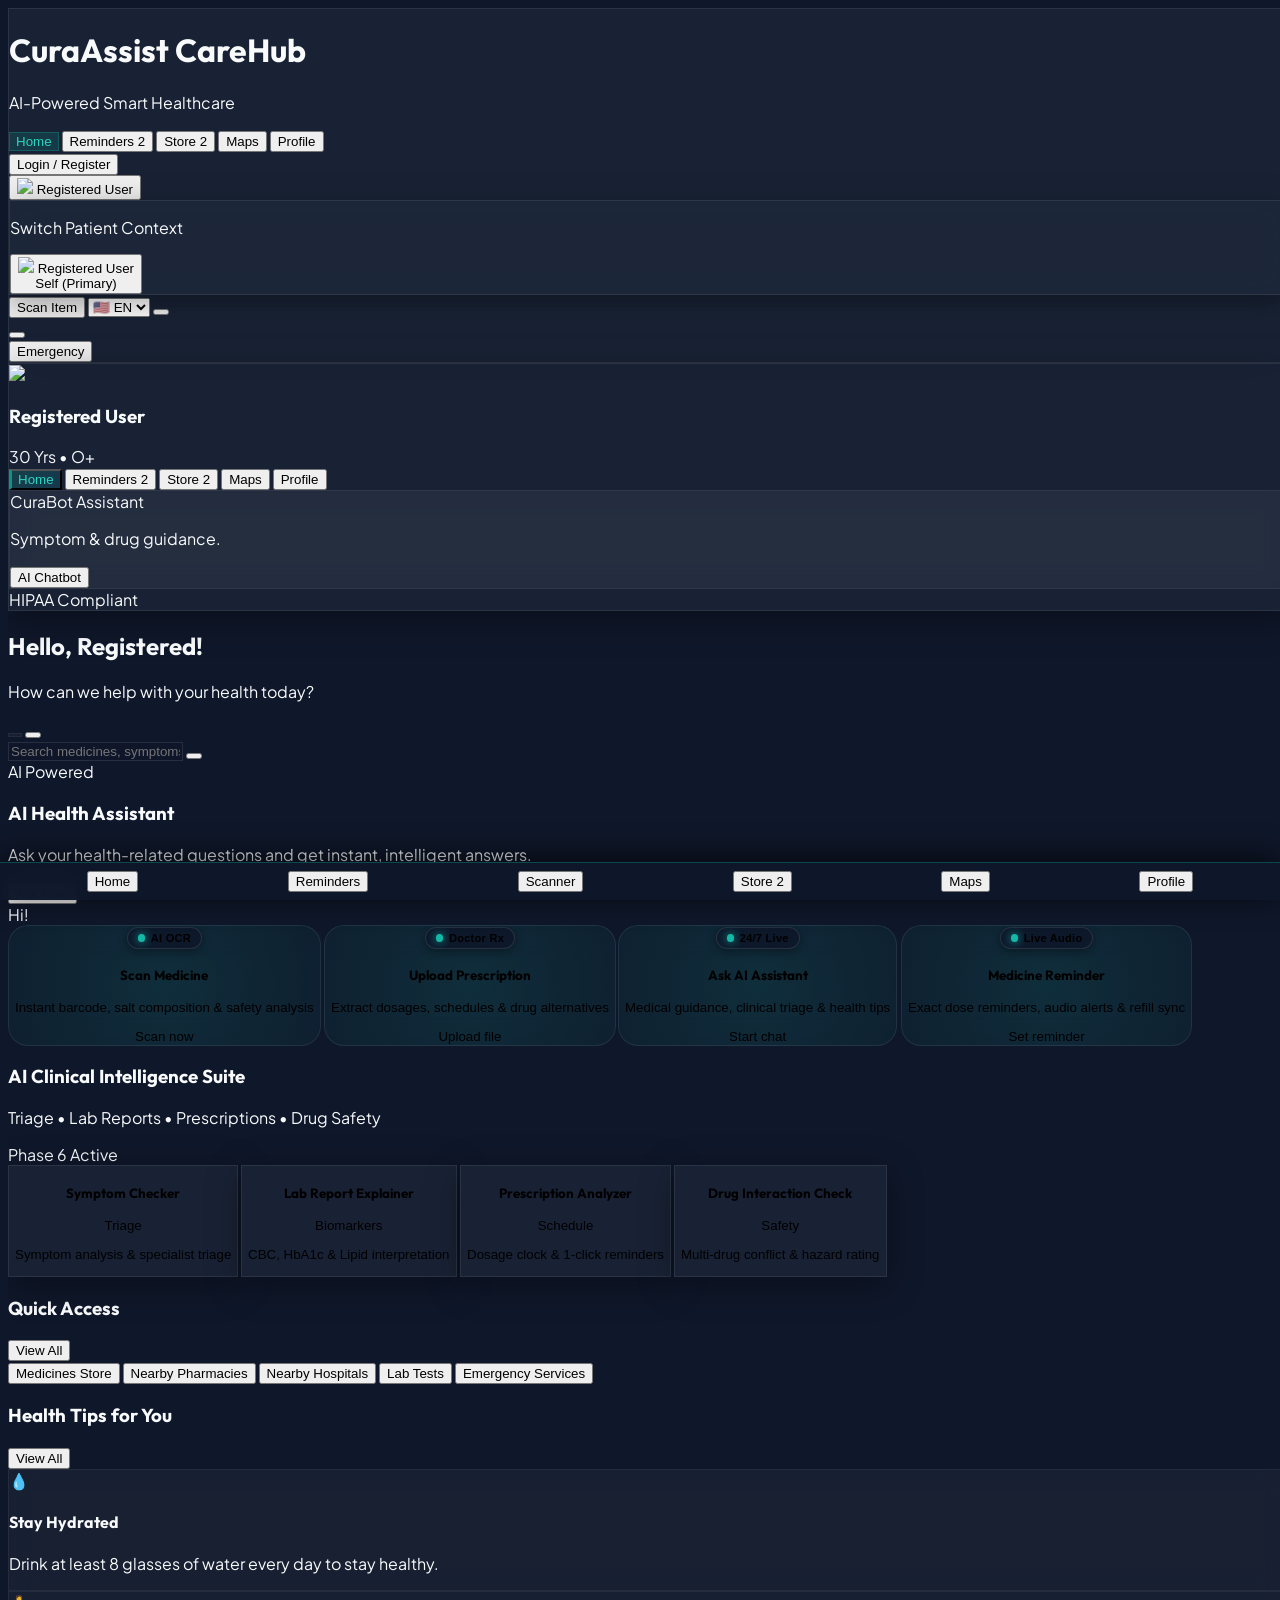
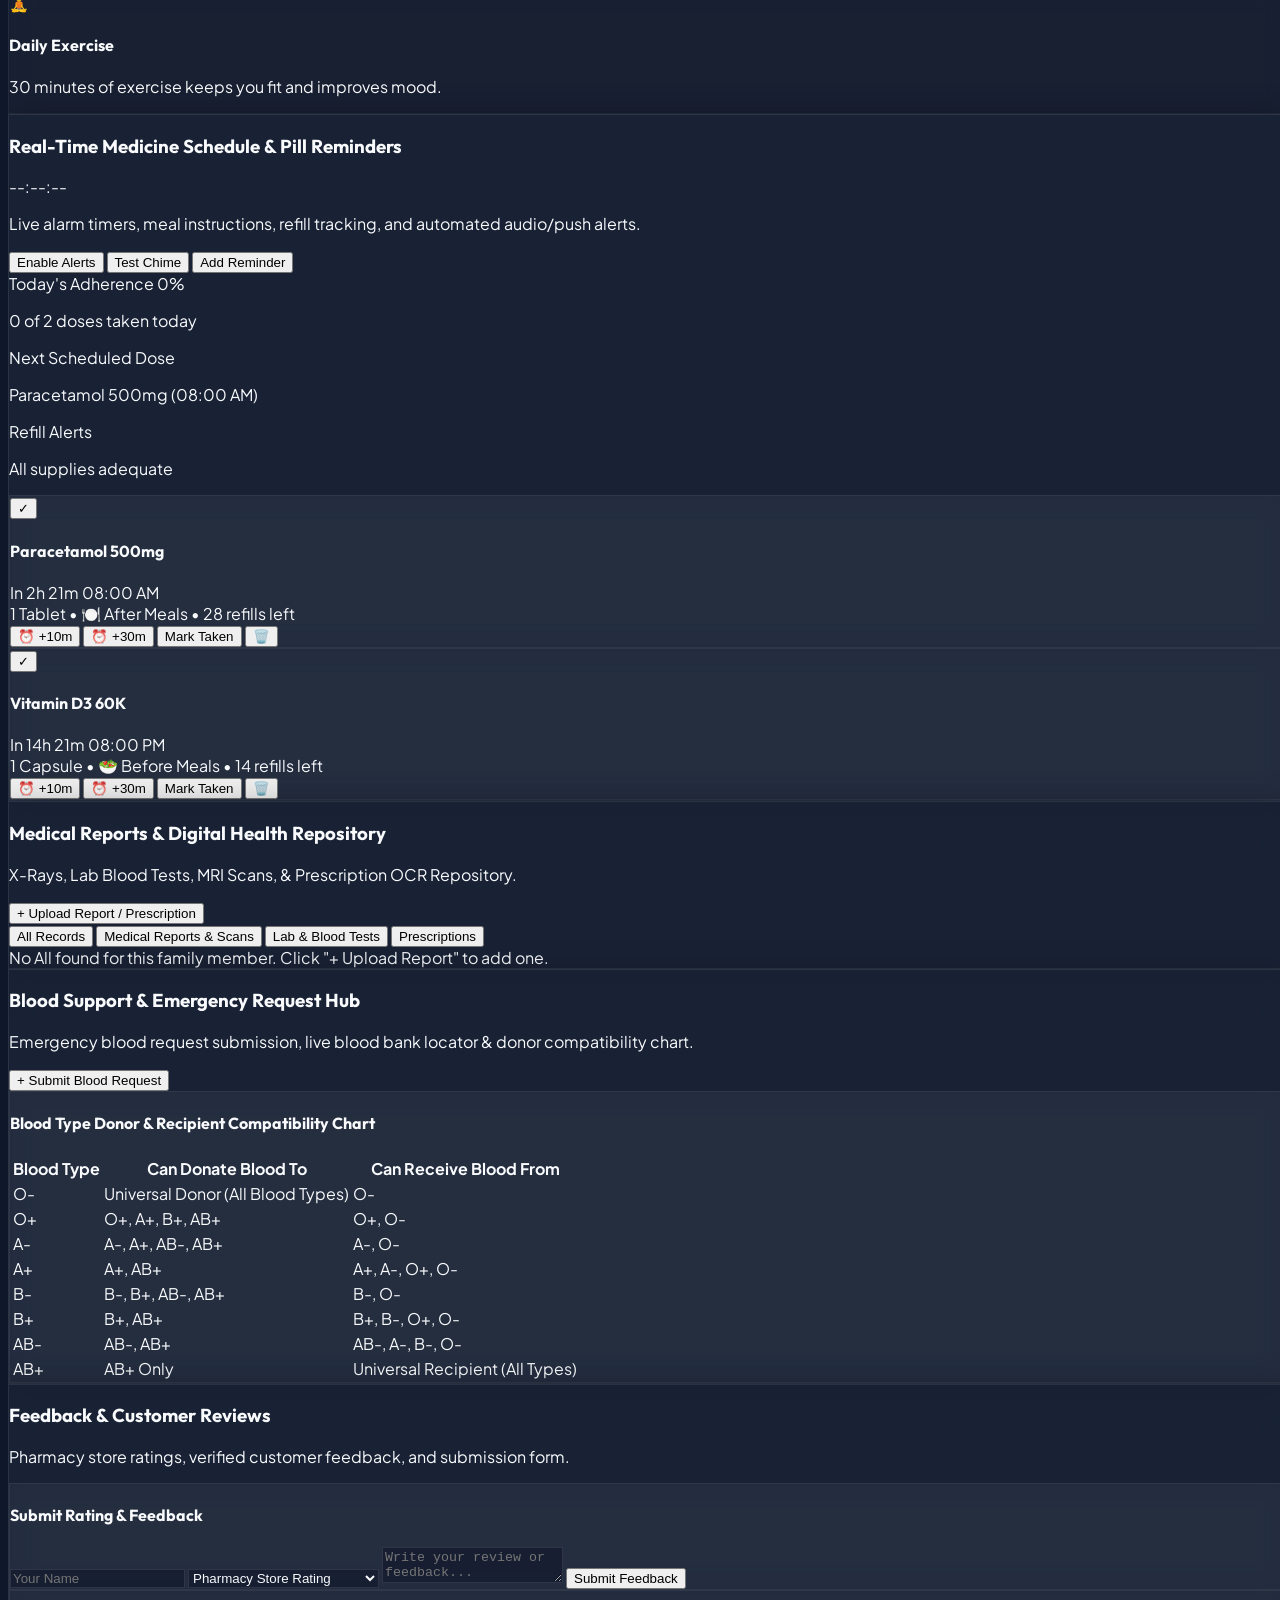
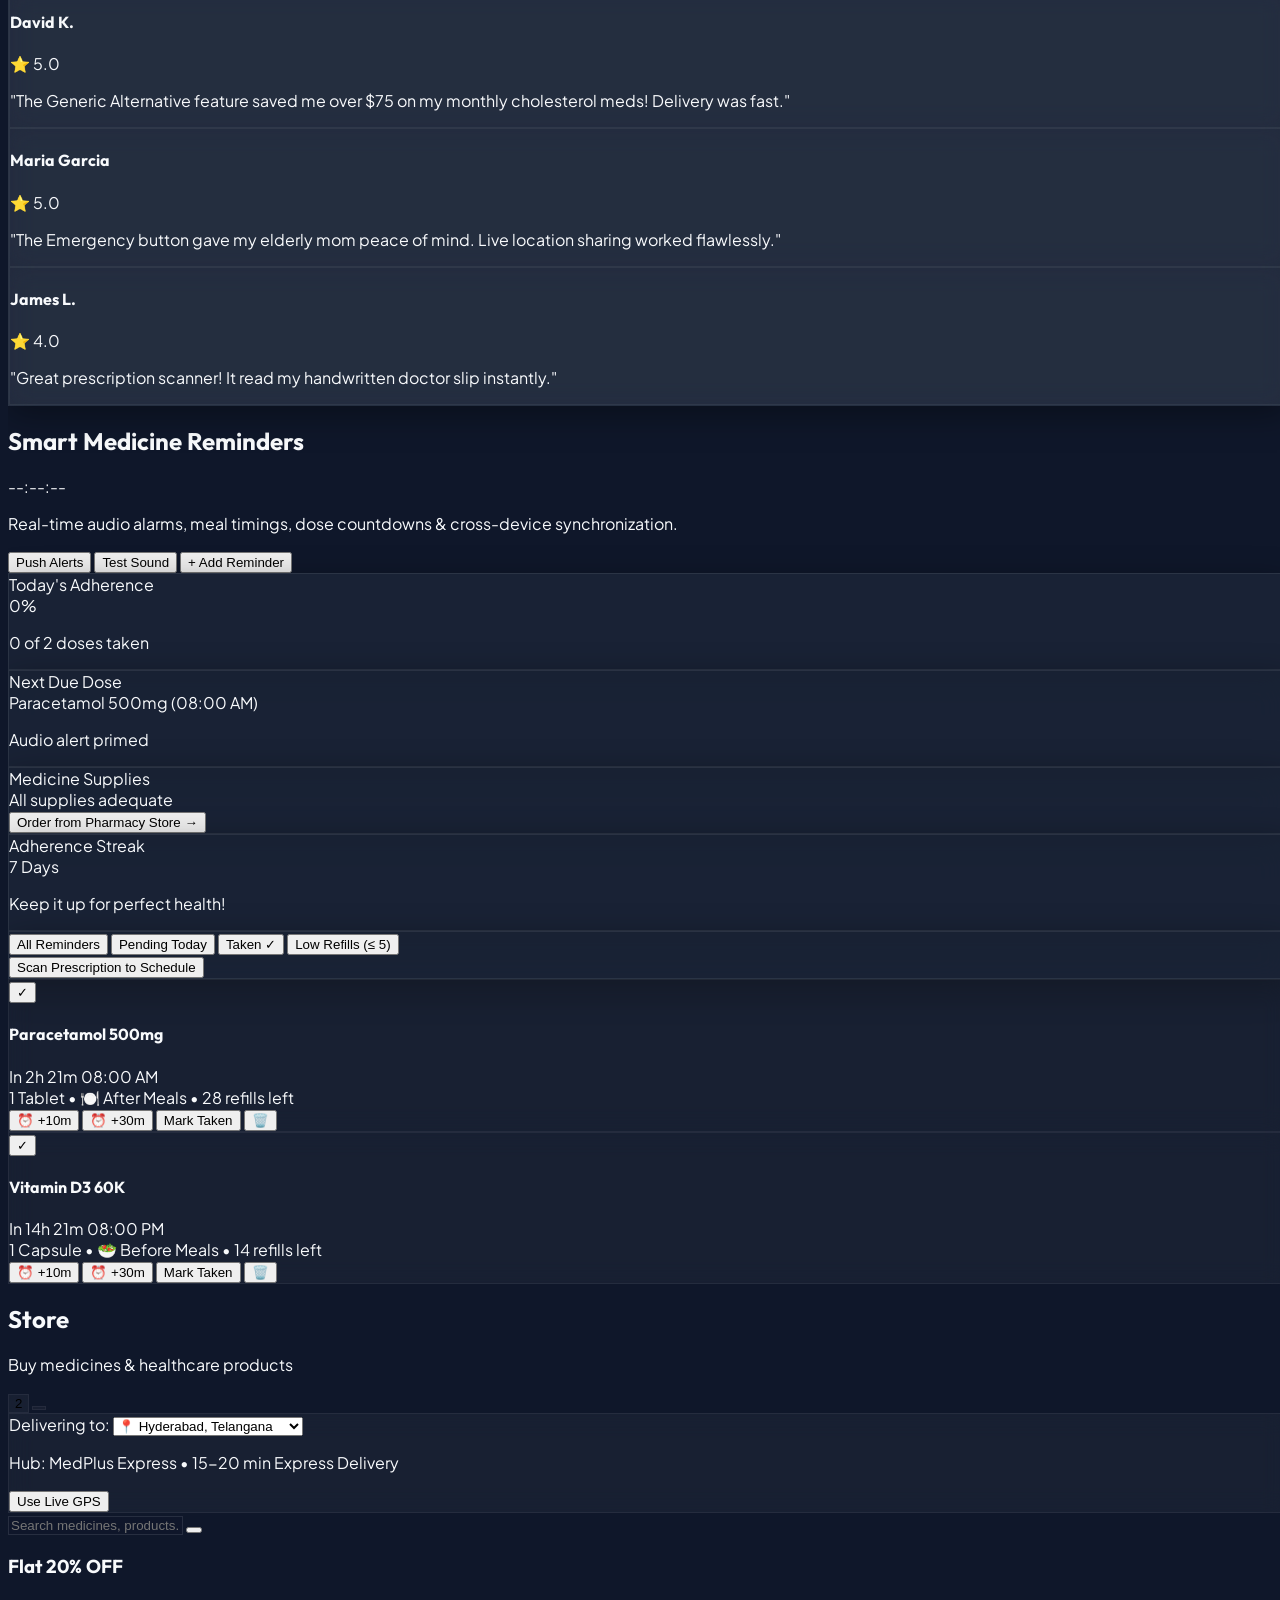
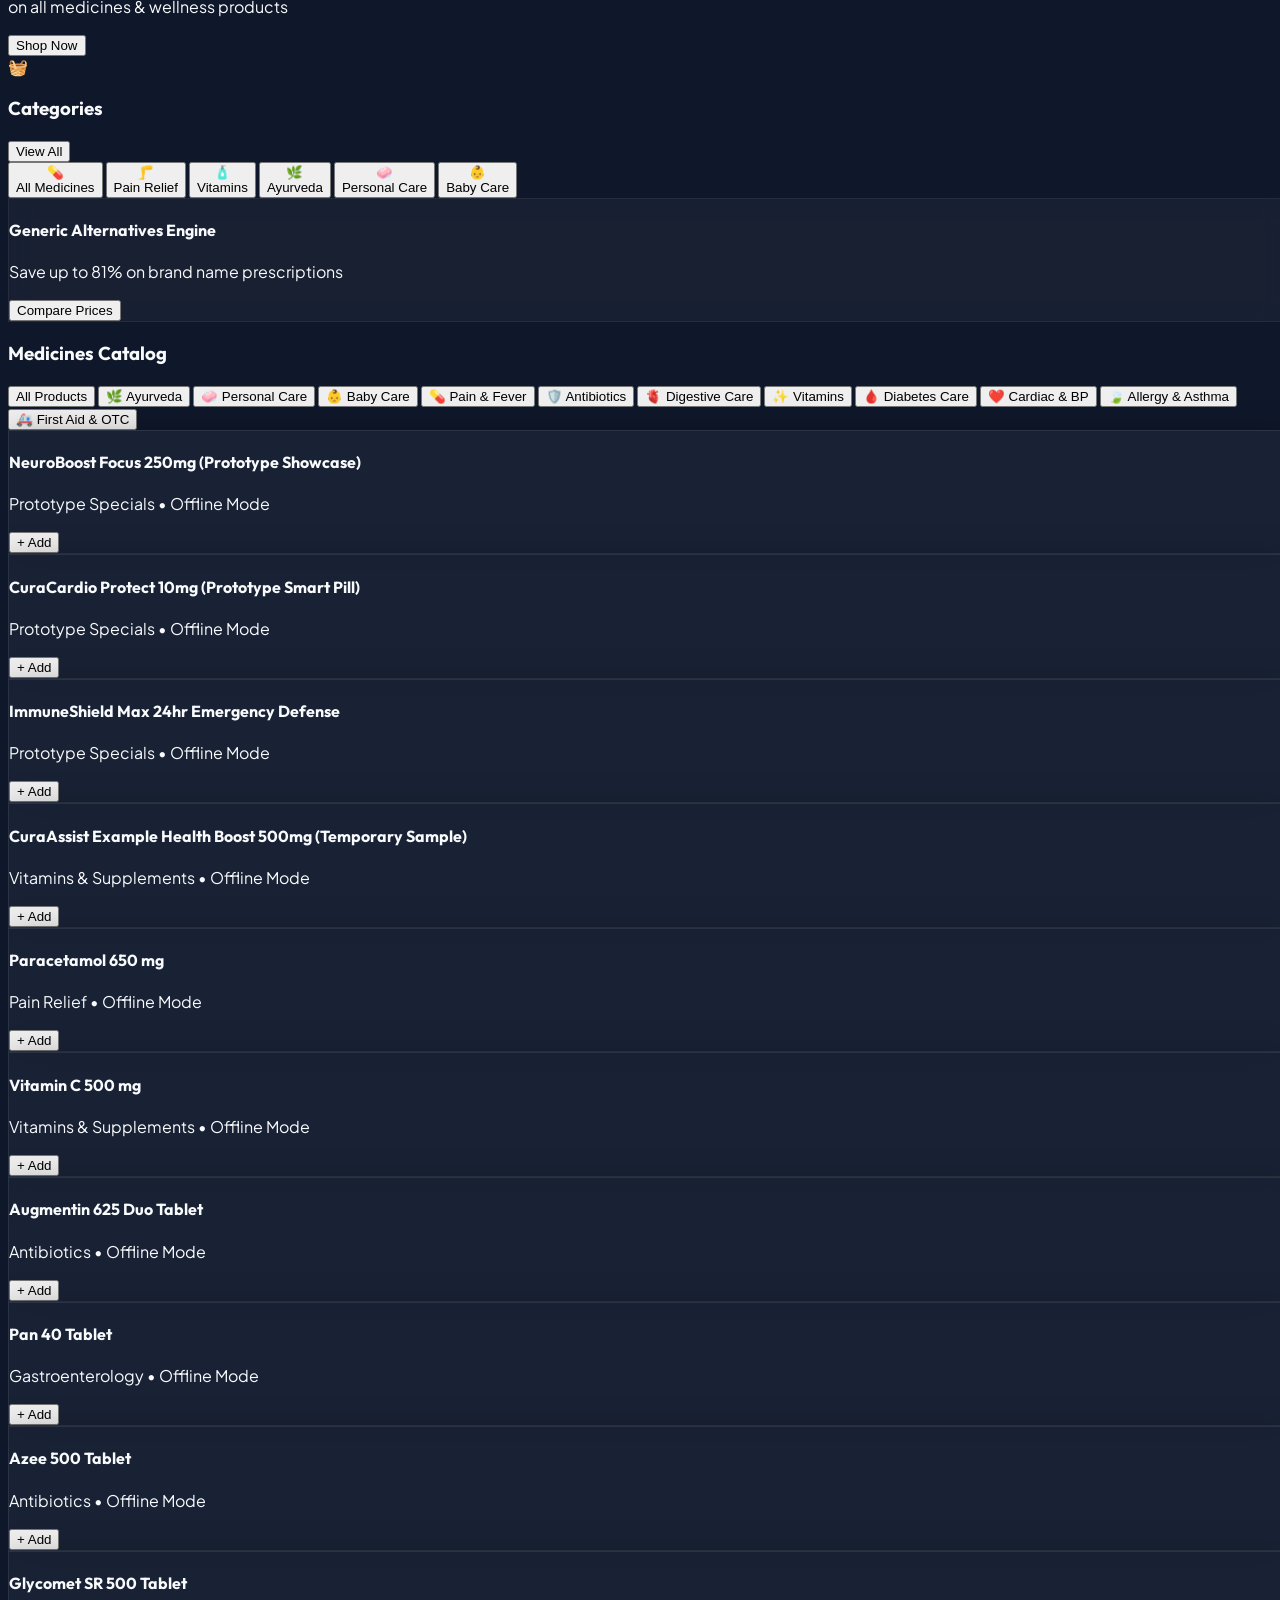
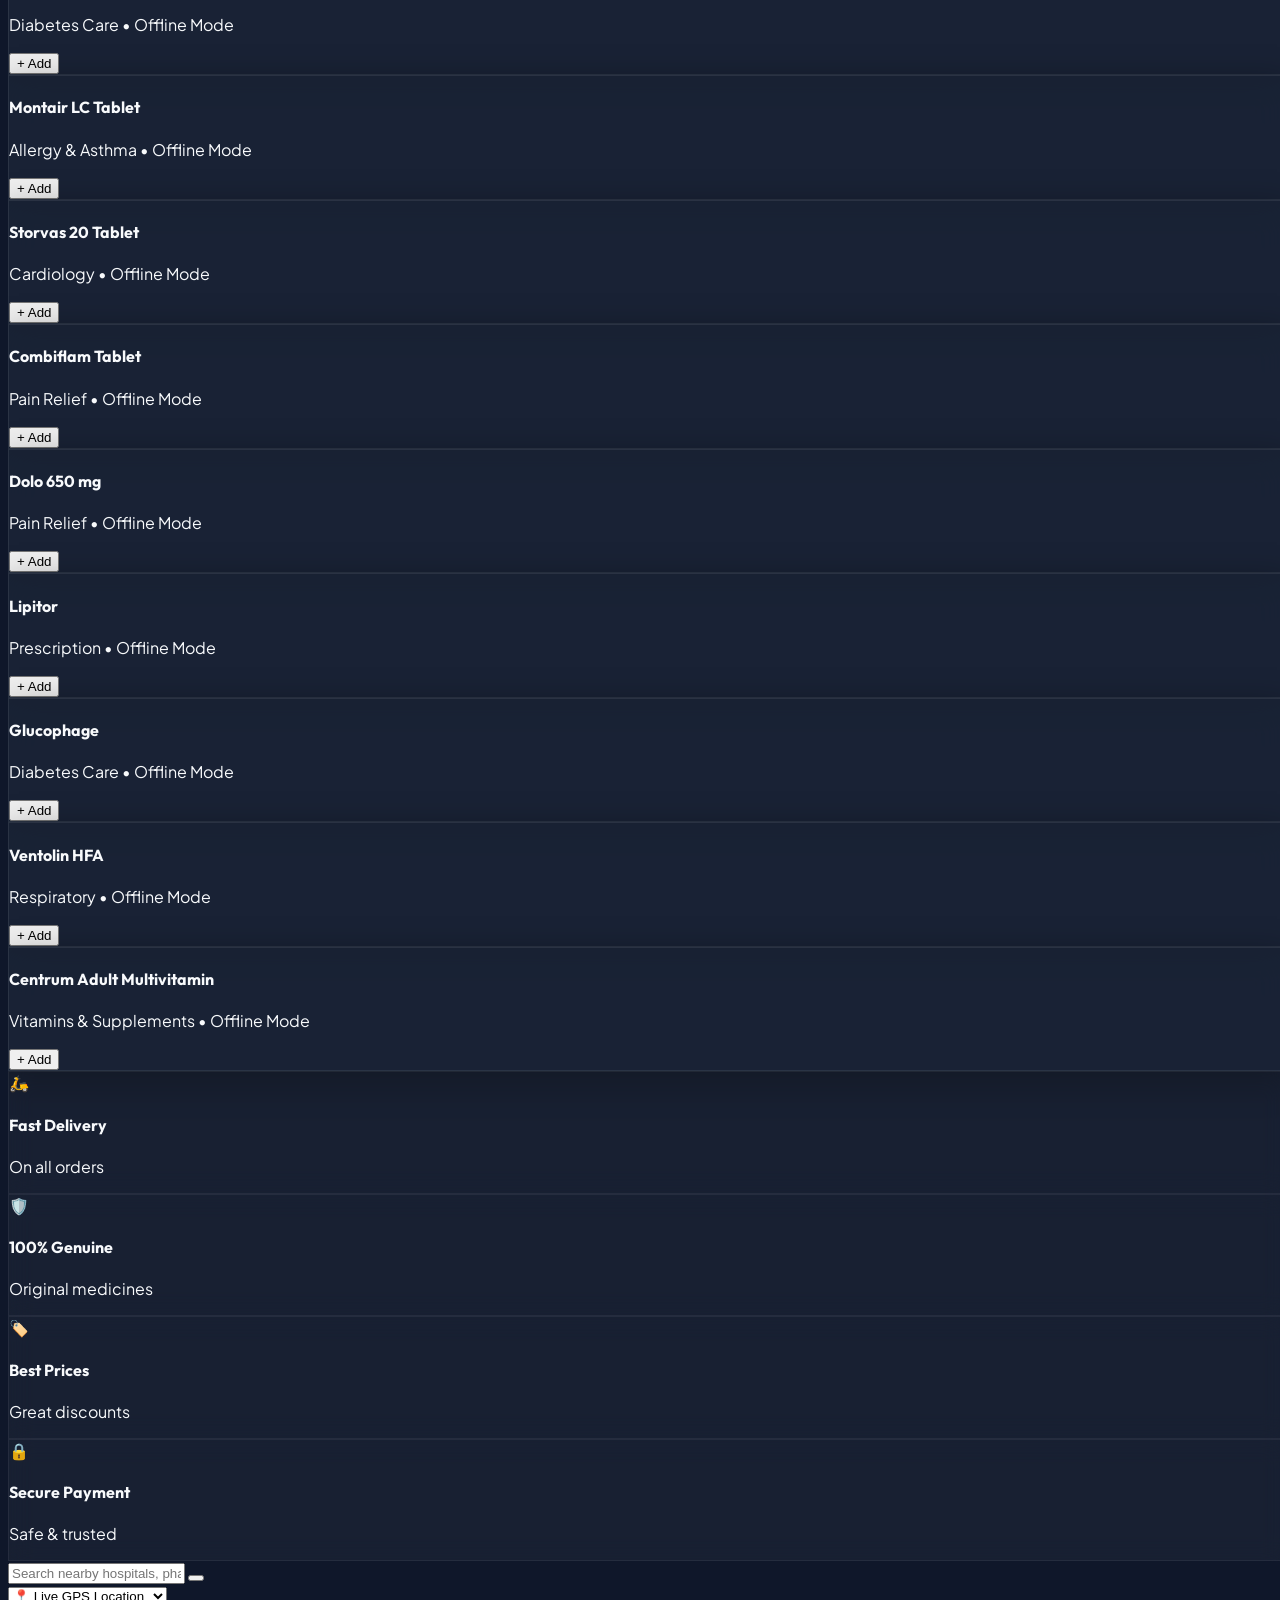
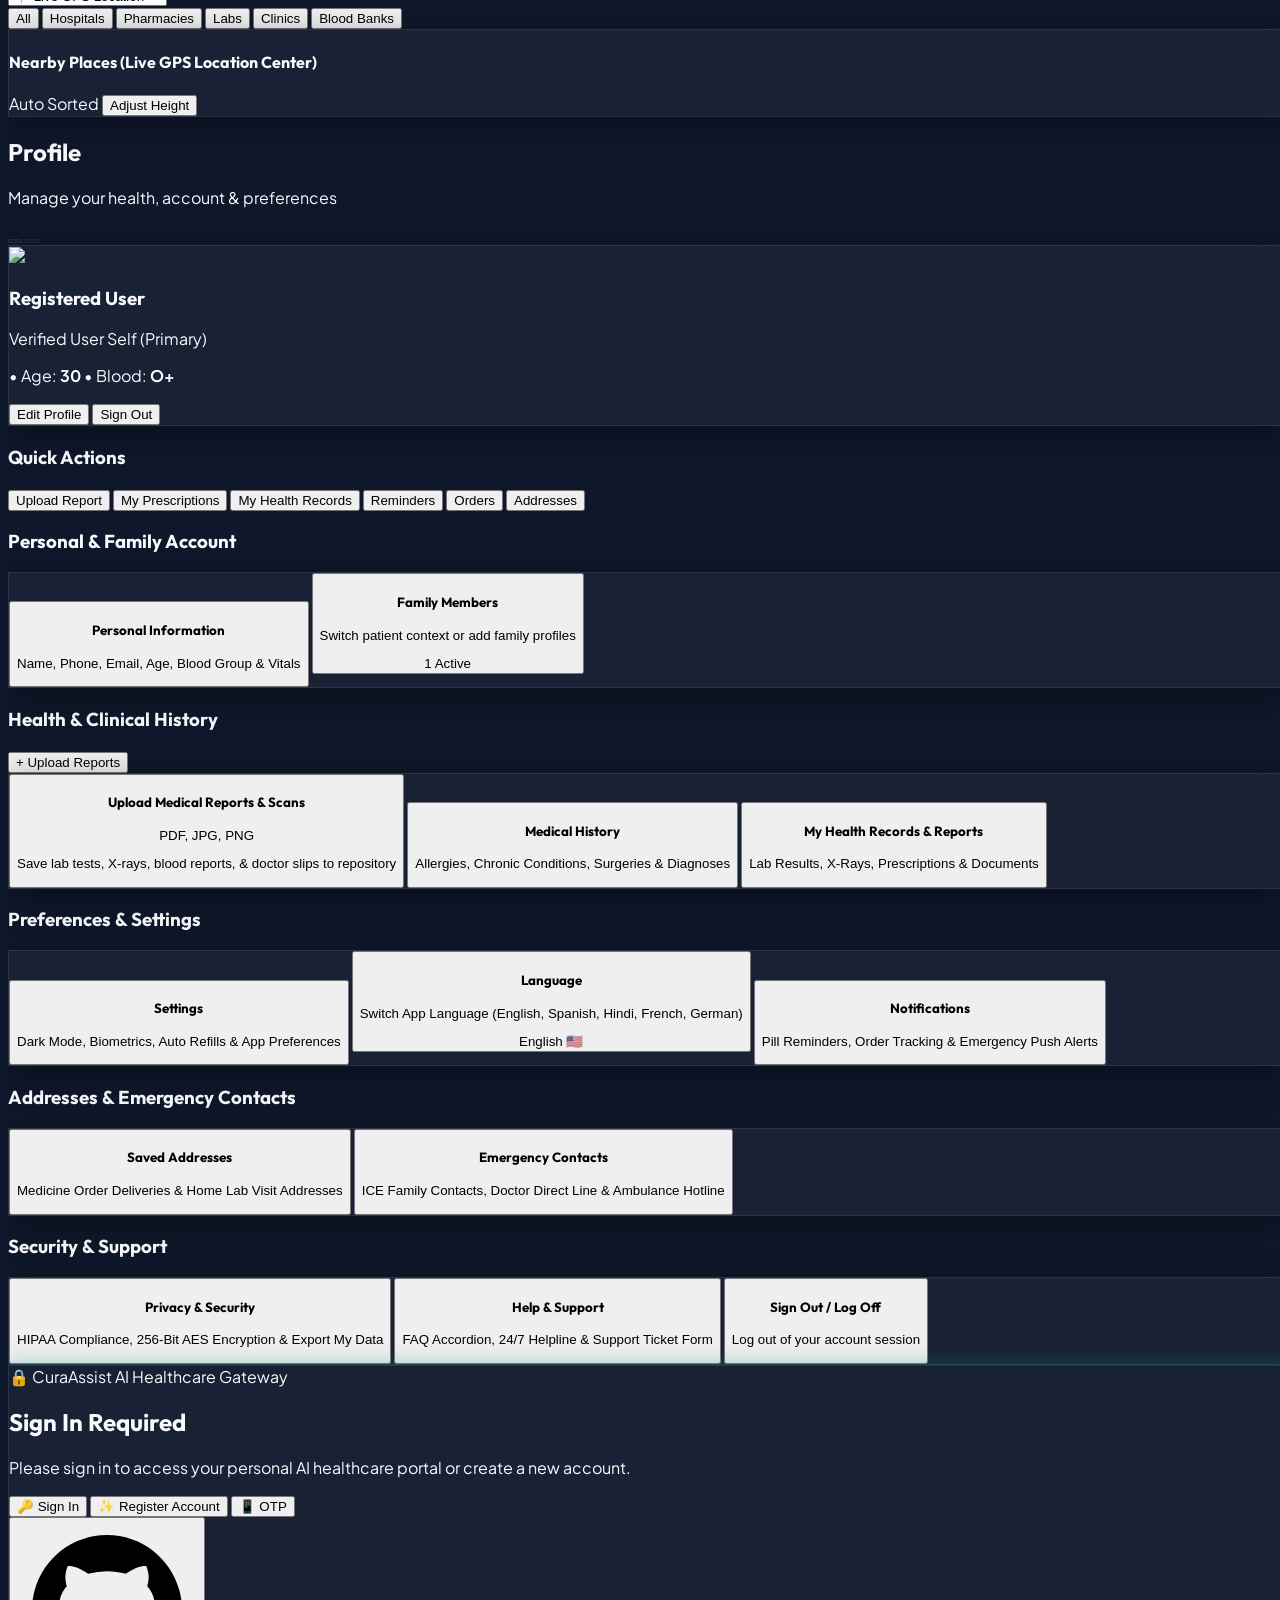
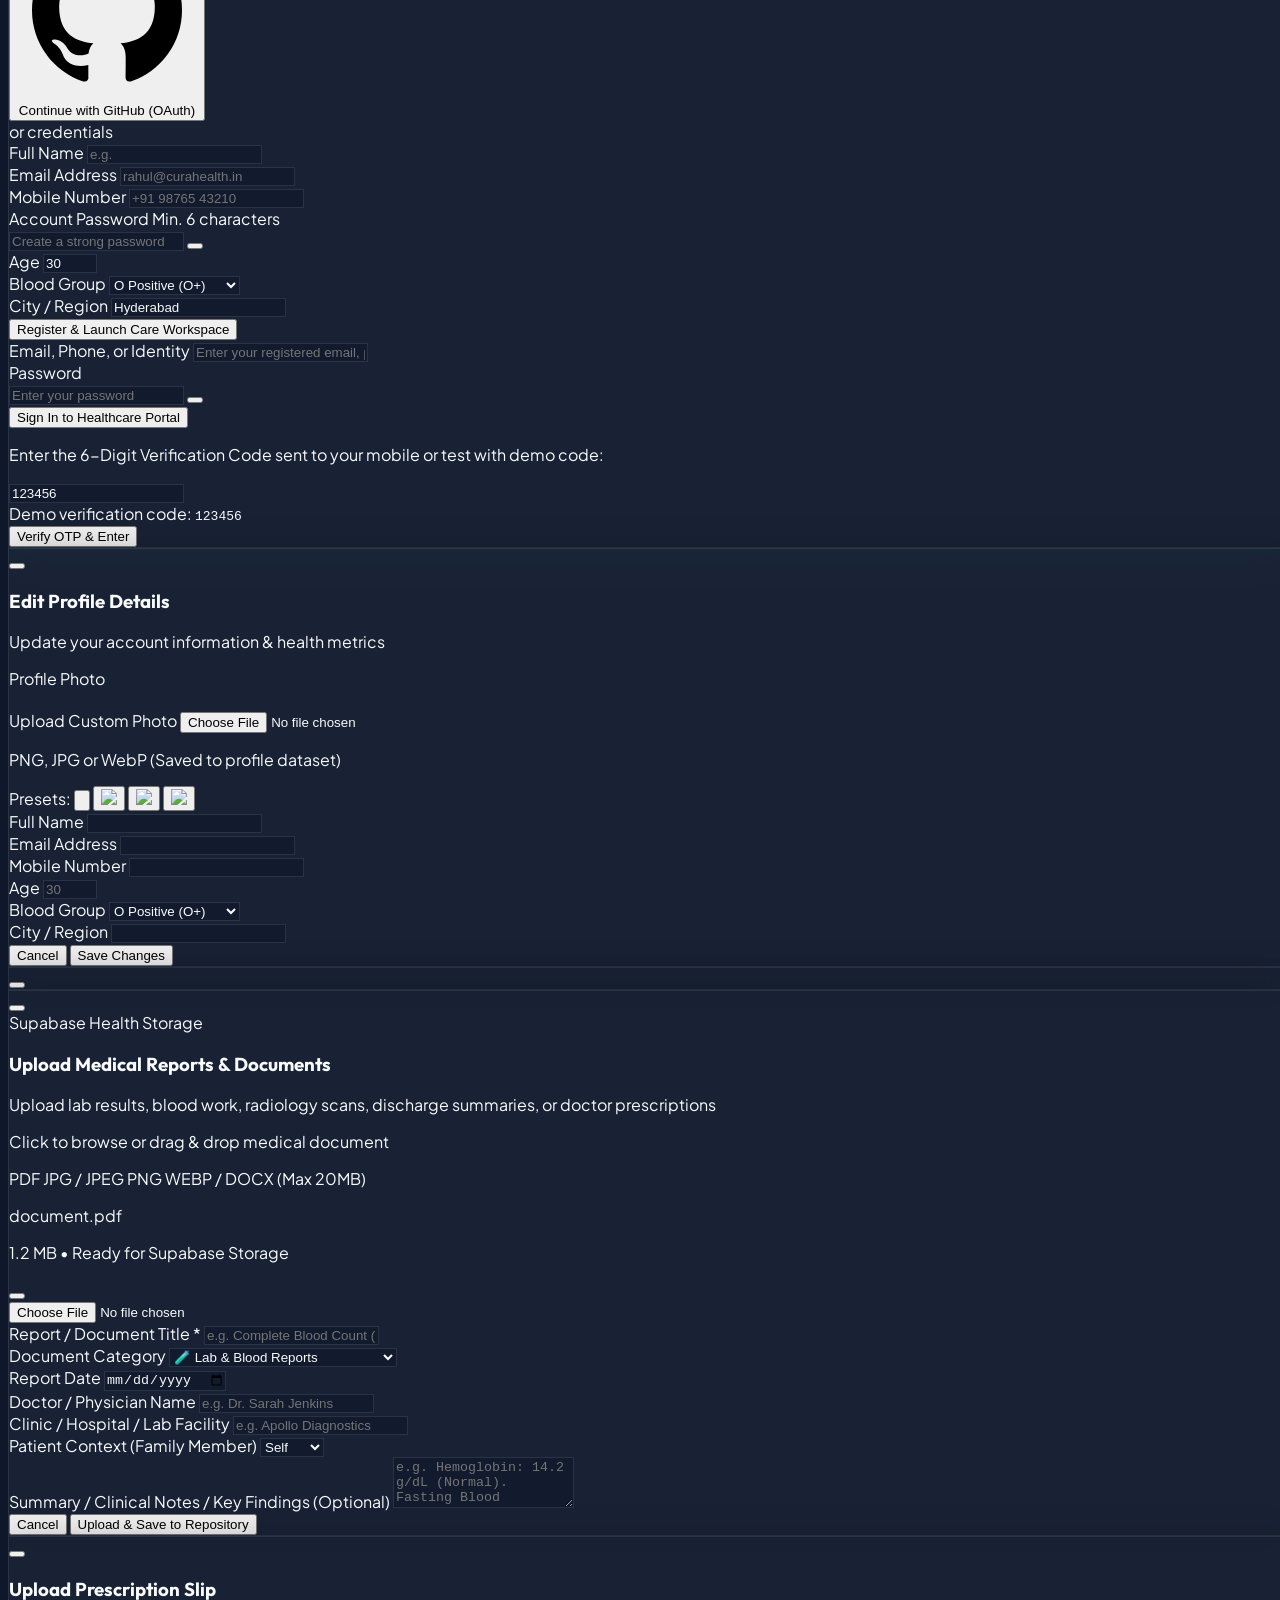
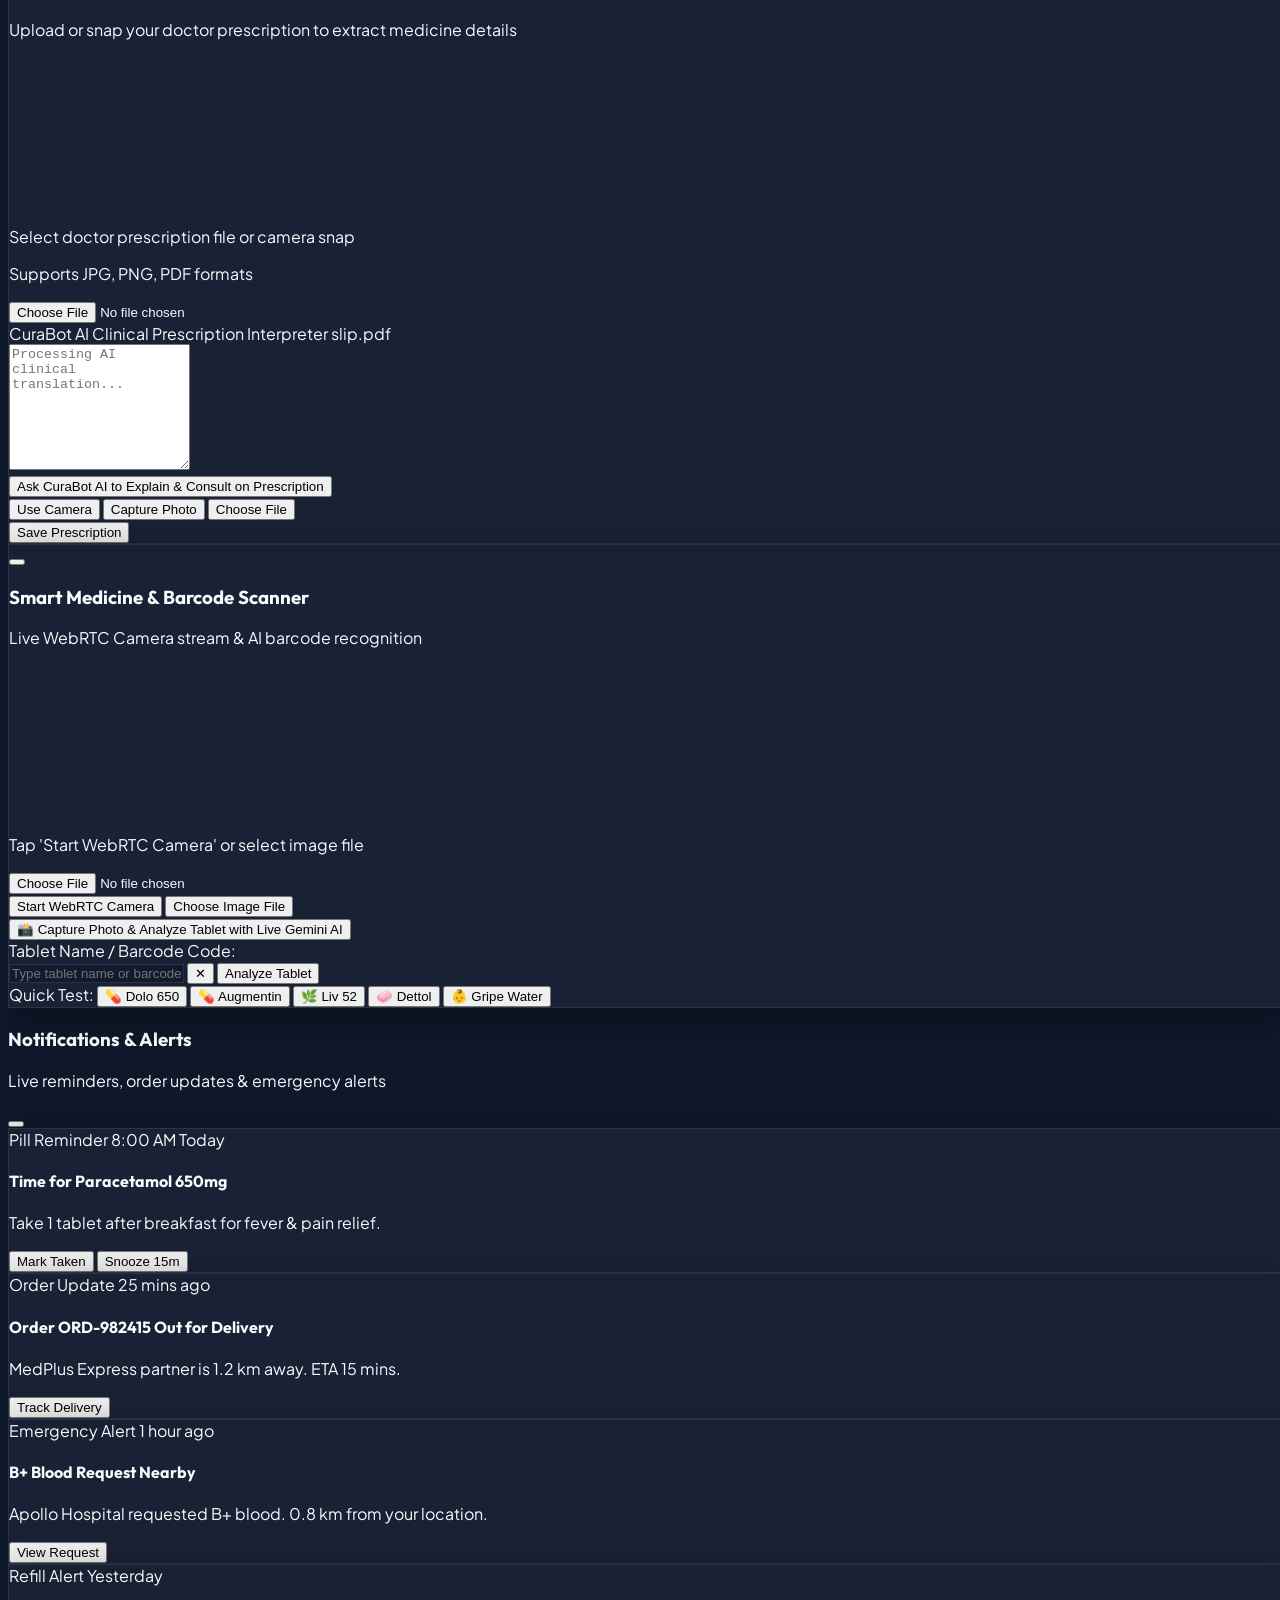
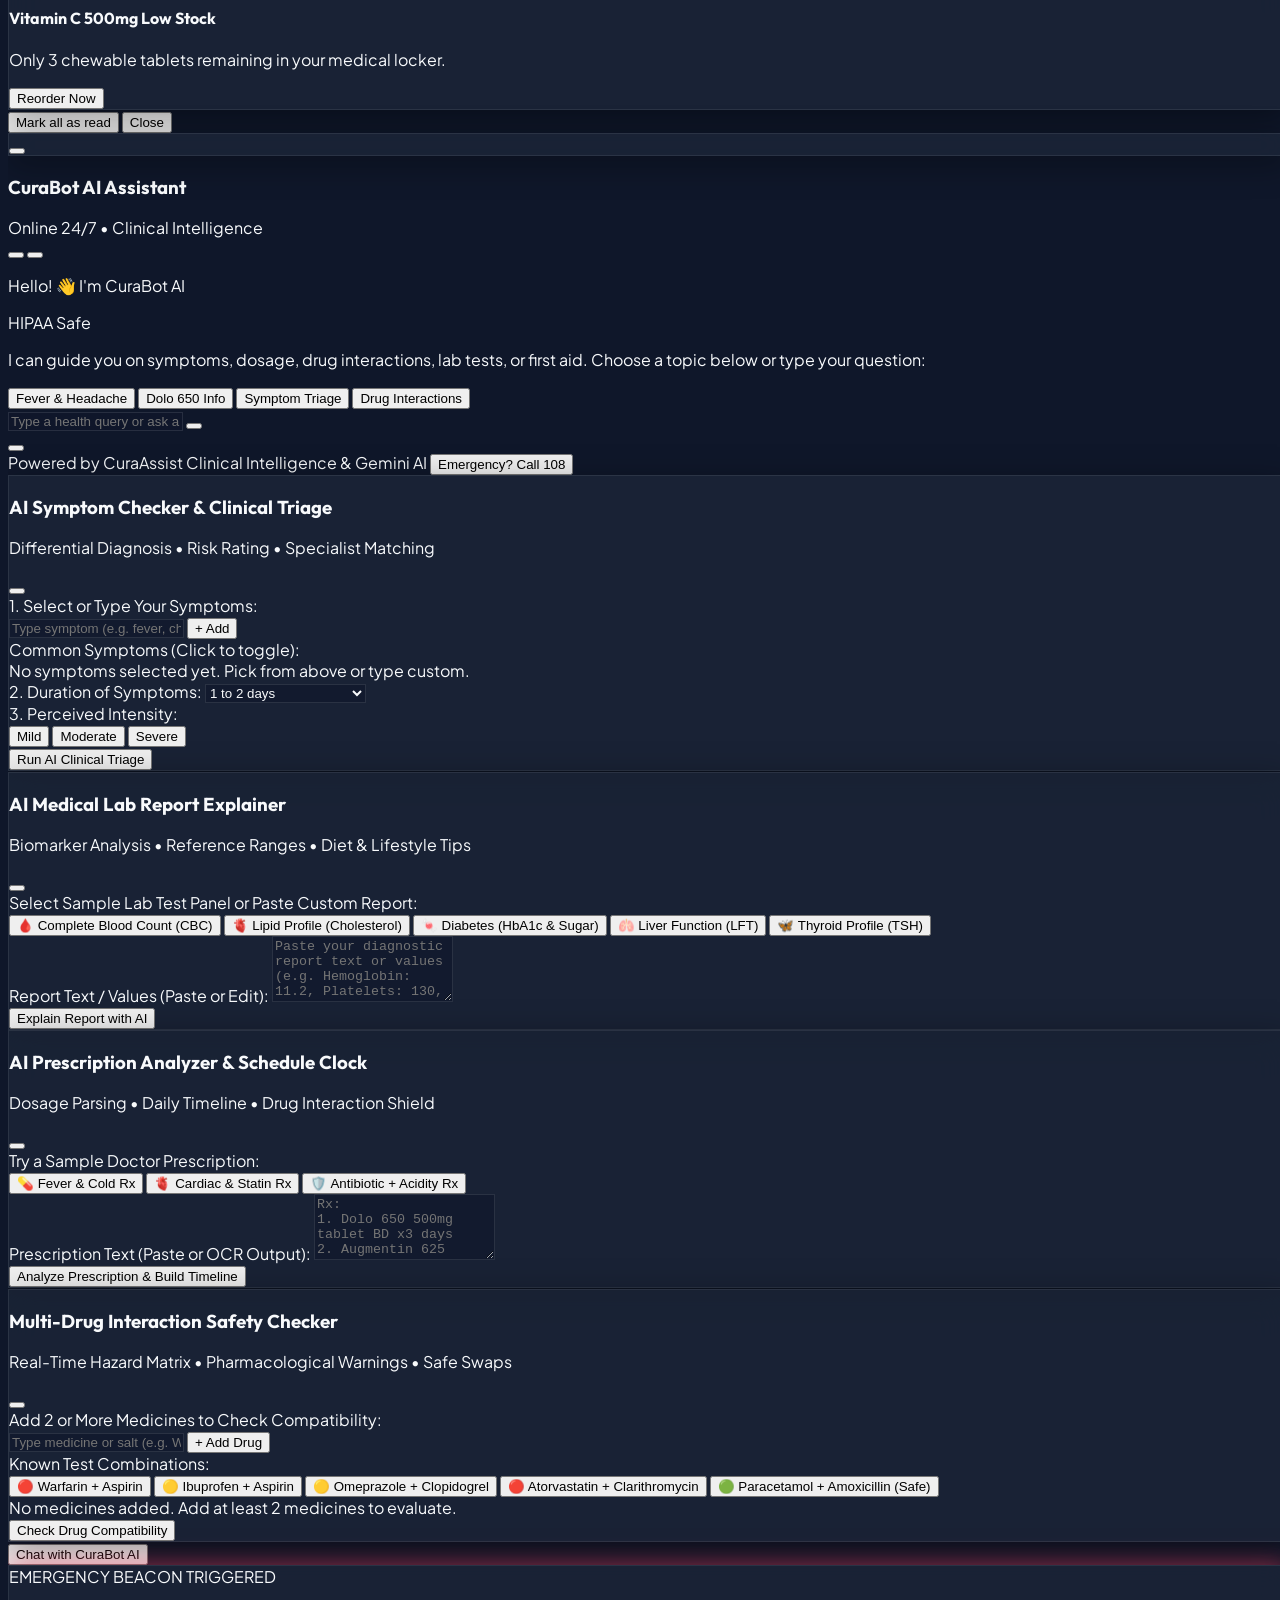
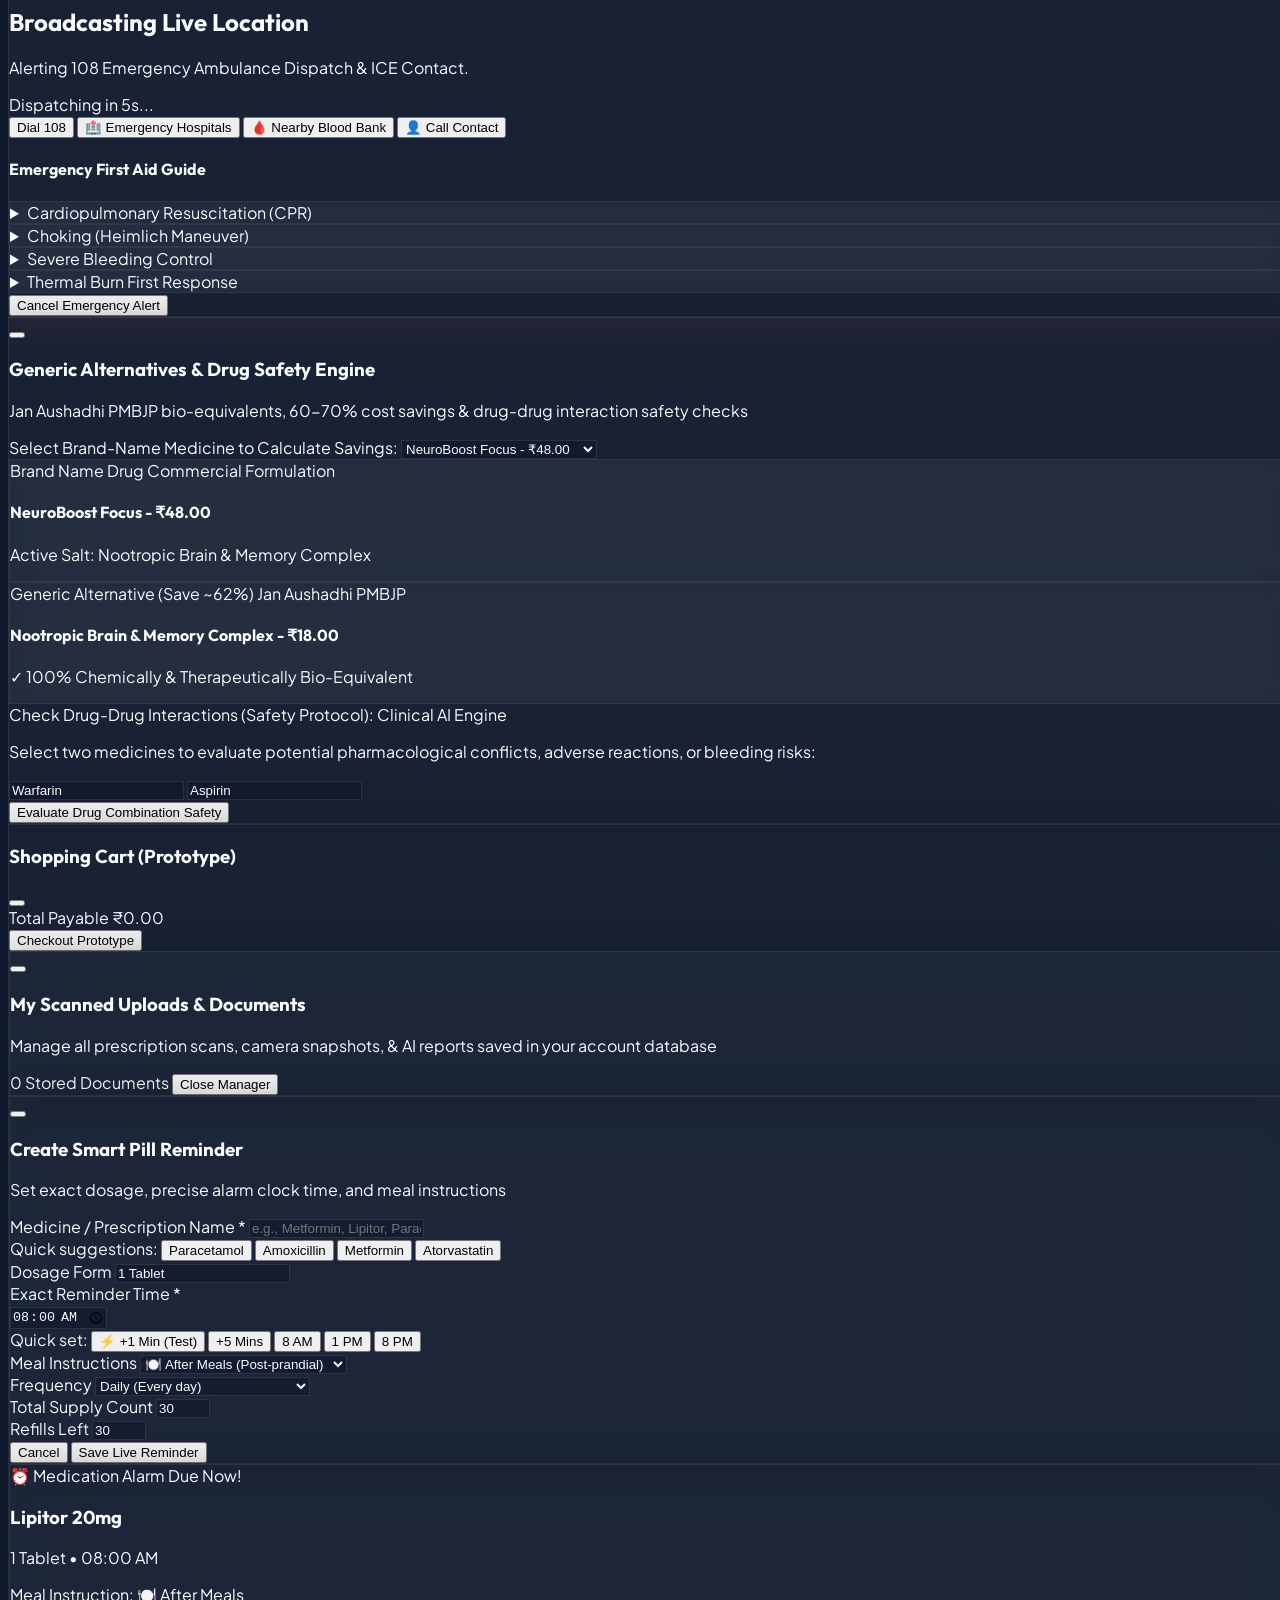
==== commit 772ccb7e: "Remove hardcoded identity data" ====
--- a/public/index.html
+++ b/public/index.html
@@ -156,8 +156,8 @@
       <!-- Family Member Context Selector -->
       <div class="relative">
         <button id="family-selector-btn" class="flex items-center gap-2 bg-slate-900/90 border border-slate-700/70 hover:border-teal-500/50 px-3 py-1.5 rounded-full text-xs font-medium transition-all">
-          <img id="active-family-avatar" src="https://images.unsplash.com/photo-1534528741775-53994a69daeb?auto=format&fit=crop&q=80&w=250" class="w-6 h-6 rounded-full object-cover border border-teal-400">
-          <span id="active-family-name" class="hidden md:inline font-semibold">Guest User</span>
+          <img id="active-family-avatar" src="" class="w-6 h-6 rounded-full object-cover border border-teal-400">
+          <span id="active-family-name" class="hidden md:inline font-semibold">Sign in</span>
           <i data-lucide="chevron-down" class="w-3.5 h-3.5 text-slate-400"></i>
         </button>
         <div id="family-dropdown" class="hidden absolute right-0 mt-2 w-56 glass-panel rounded-2xl p-2 shadow-2xl z-50 border border-slate-700/80">
@@ -218,11 +218,11 @@
         <div class="p-3.5 rounded-2xl bg-gradient-to-br from-slate-900/90 to-teal-950/40 border border-teal-500/20 shadow-inner">
           <div class="flex items-center gap-3">
             <div class="relative">
-              <img id="sidebar-avatar" src="https://images.unsplash.com/photo-1534528741775-53994a69daeb?auto=format&fit=crop&q=80&w=250" class="w-11 h-11 rounded-full object-cover ring-2 ring-teal-500/40">
+              <img id="sidebar-avatar" src="" class="w-11 h-11 rounded-full object-cover ring-2 ring-teal-500/40">
               <span class="absolute bottom-0 right-0 w-3 h-3 bg-emerald-500 rounded-full border-2 border-slate-900"></span>
             </div>
             <div>
-              <h3 id="sidebar-user-name" class="font-bold text-sm text-slate-100">Guest User</h3>
+              <h3 id="sidebar-user-name" class="font-bold text-sm text-slate-100">Sign in</h3>
               <div class="flex items-center gap-2 text-[11px] text-teal-400 font-medium">
                 <span id="sidebar-user-age">34 Yrs</span> • <span id="sidebar-user-blood" class="bg-teal-500/20 text-teal-300 px-1.5 py-0.5 rounded font-bold">O+</span>
               </div>
@@ -1137,12 +1137,12 @@
           
           <div class="flex flex-col sm:flex-row items-center gap-5 text-center sm:text-left">
             <div class="relative w-20 h-20 sm:w-24 sm:h-24 rounded-3xl overflow-hidden ring-4 ring-teal-500/40 shadow-2xl shrink-0">
-              <img id="profile-main-avatar" src="https://images.unsplash.com/photo-1534528741775-53994a69daeb?auto=format&fit=crop&q=80&w=250" class="w-full h-full object-cover">
+              <img id="profile-main-avatar" src="" class="w-full h-full object-cover">
             </div>
 
             <div class="space-y-1.5">
               <div class="flex flex-wrap items-center justify-center sm:justify-start gap-2">
-                <h3 id="profile-main-name" class="text-xl sm:text-2xl font-extrabold text-white">Guest User</h3>
+                <h3 id="profile-main-name" class="text-xl sm:text-2xl font-extrabold text-white">Sign in</h3>
                 <span class="bg-emerald-500/20 text-emerald-300 text-[11px] px-2.5 py-0.5 rounded-full font-bold inline-flex items-center gap-1 border border-emerald-500/30">
                   <i data-lucide="check-circle-2" class="w-3.5 h-3.5 text-emerald-400"></i> Verified User
                 </span>
@@ -1156,7 +1156,7 @@
                 </p>
                 <p class="flex items-center justify-center sm:justify-start gap-2">
                   <i data-lucide="mail" class="w-3.5 h-3.5 text-cyan-400"></i>
-                  <span id="profile-main-email">rahul.sharma@email.com</span>
+                  <span id="profile-main-email"></span>
                 </p>
                 <p class="flex items-center justify-center sm:justify-start gap-2 text-slate-400 text-[11px]">
                   <i data-lucide="map-pin" class="w-3.5 h-3.5 text-indigo-400"></i>
@@ -1512,7 +1512,7 @@
       <div id="auth-form-register" class="hidden space-y-3.5 text-xs">
         <div>
           <label class="block text-[11px] font-bold text-slate-300 mb-1">Full Name</label>
-          <input type="text" id="auth-reg-name" onkeydown="if(event.key==='Enter') submitAuth('🎉 Registration Successful! Welcome to your AI Healthcare Portal.', null, 'register')" placeholder="e.g. Rahul Sharma" class="w-full glass-input rounded-xl px-4 py-2.5 text-xs text-white focus:ring-2 focus:ring-teal-500">
+          <input type="text" id="auth-reg-name" onkeydown="if(event.key==='Enter') submitAuth('🎉 Registration Successful! Welcome to your AI Healthcare Portal.', null, 'register')" placeholder="e.g. " class="w-full glass-input rounded-xl px-4 py-2.5 text-xs text-white focus:ring-2 focus:ring-teal-500">
         </div>
 
         <div class="grid grid-cols-1 sm:grid-cols-2 gap-3">
@@ -1625,7 +1625,7 @@
           <label class="block text-[11px] font-extrabold text-teal-300 uppercase tracking-wider">Profile Photo</label>
           <div class="flex items-center justify-center gap-4">
             <div class="relative w-14 h-14 rounded-2xl overflow-hidden ring-2 ring-teal-500/50 shadow-md shrink-0 bg-slate-950">
-              <img id="edit-prof-avatar-preview" src="https://images.unsplash.com/photo-1534528741775-53994a69daeb?auto=format&fit=crop&q=80&w=250" class="w-full h-full object-cover">
+              <img id="edit-prof-avatar-preview" src="" class="w-full h-full object-cover">
             </div>
             
             <div class="space-y-1.5 text-left">
@@ -1640,8 +1640,8 @@
           <!-- Preset Avatar Quick Picker -->
           <div class="flex items-center justify-center gap-2 pt-1">
             <span class="text-[10px] text-slate-500 font-semibold">Presets:</span>
-            <button type="button" onclick="selectPresetAvatar('https://images.unsplash.com/photo-1534528741775-53994a69daeb?auto=format&fit=crop&q=80&w=250')" class="w-7 h-7 rounded-full overflow-hidden border border-teal-500 hover:scale-110 transition-transform">
-              <img src="https://images.unsplash.com/photo-1534528741775-53994a69daeb?auto=format&fit=crop&q=80&w=250" class="w-full h-full object-cover">
+            <button type="button" onclick="selectPresetAvatar('')" class="w-7 h-7 rounded-full overflow-hidden border border-teal-500 hover:scale-110 transition-transform">
+              <img src="" class="w-full h-full object-cover">
             </button>
             <button type="button" onclick="selectPresetAvatar('https://images.unsplash.com/photo-1535713875002-d1d0cf377fde?auto=format&fit=crop&q=80&w=250')" class="w-7 h-7 rounded-full overflow-hidden border border-slate-700 hover:scale-110 transition-transform">
               <img src="https://images.unsplash.com/photo-1535713875002-d1d0cf377fde?auto=format&fit=crop&q=80&w=250" class="w-full h-full object-cover">
@@ -1812,9 +1812,9 @@
           <label class="block text-[11px] font-bold text-slate-300 mb-1">Patient Context (Family Member)</label>
           <select id="report-input-member" class="w-full glass-input rounded-xl px-3 py-2.5 text-xs text-slate-200">
             <option value="fam1">Self</option>
-            <option value="fam2">Mother (Eleanor Sharma)</option>
-            <option value="fam3">Wife (Sarah Sharma)</option>
-            <option value="fam4">Son (Leo Sharma)</option>
+            <option value="fam2">Mother</option>
+            <option value="fam3">Wife</option>
+            <option value="fam4">Son</option>
           </select>
         </div>
 
@@ -2515,7 +2515,7 @@
 
       <div class="pt-4 border-t border-slate-800">
         <div class="flex items-center gap-3">
-          <img id="drawer-user-avatar" src="https://images.unsplash.com/photo-1534528741775-53994a69daeb?auto=format&fit=crop&q=80&w=250" class="w-9 h-9 rounded-full object-cover border border-teal-400">
+          <img id="drawer-user-avatar" src="" class="w-9 h-9 rounded-full object-cover border border-teal-400">
           <div>
             <p id="drawer-user-name" class="text-xs font-bold text-white">Active Patient</p>
             <p class="text-[10px] text-teal-400">CuraAssist Protected</p>
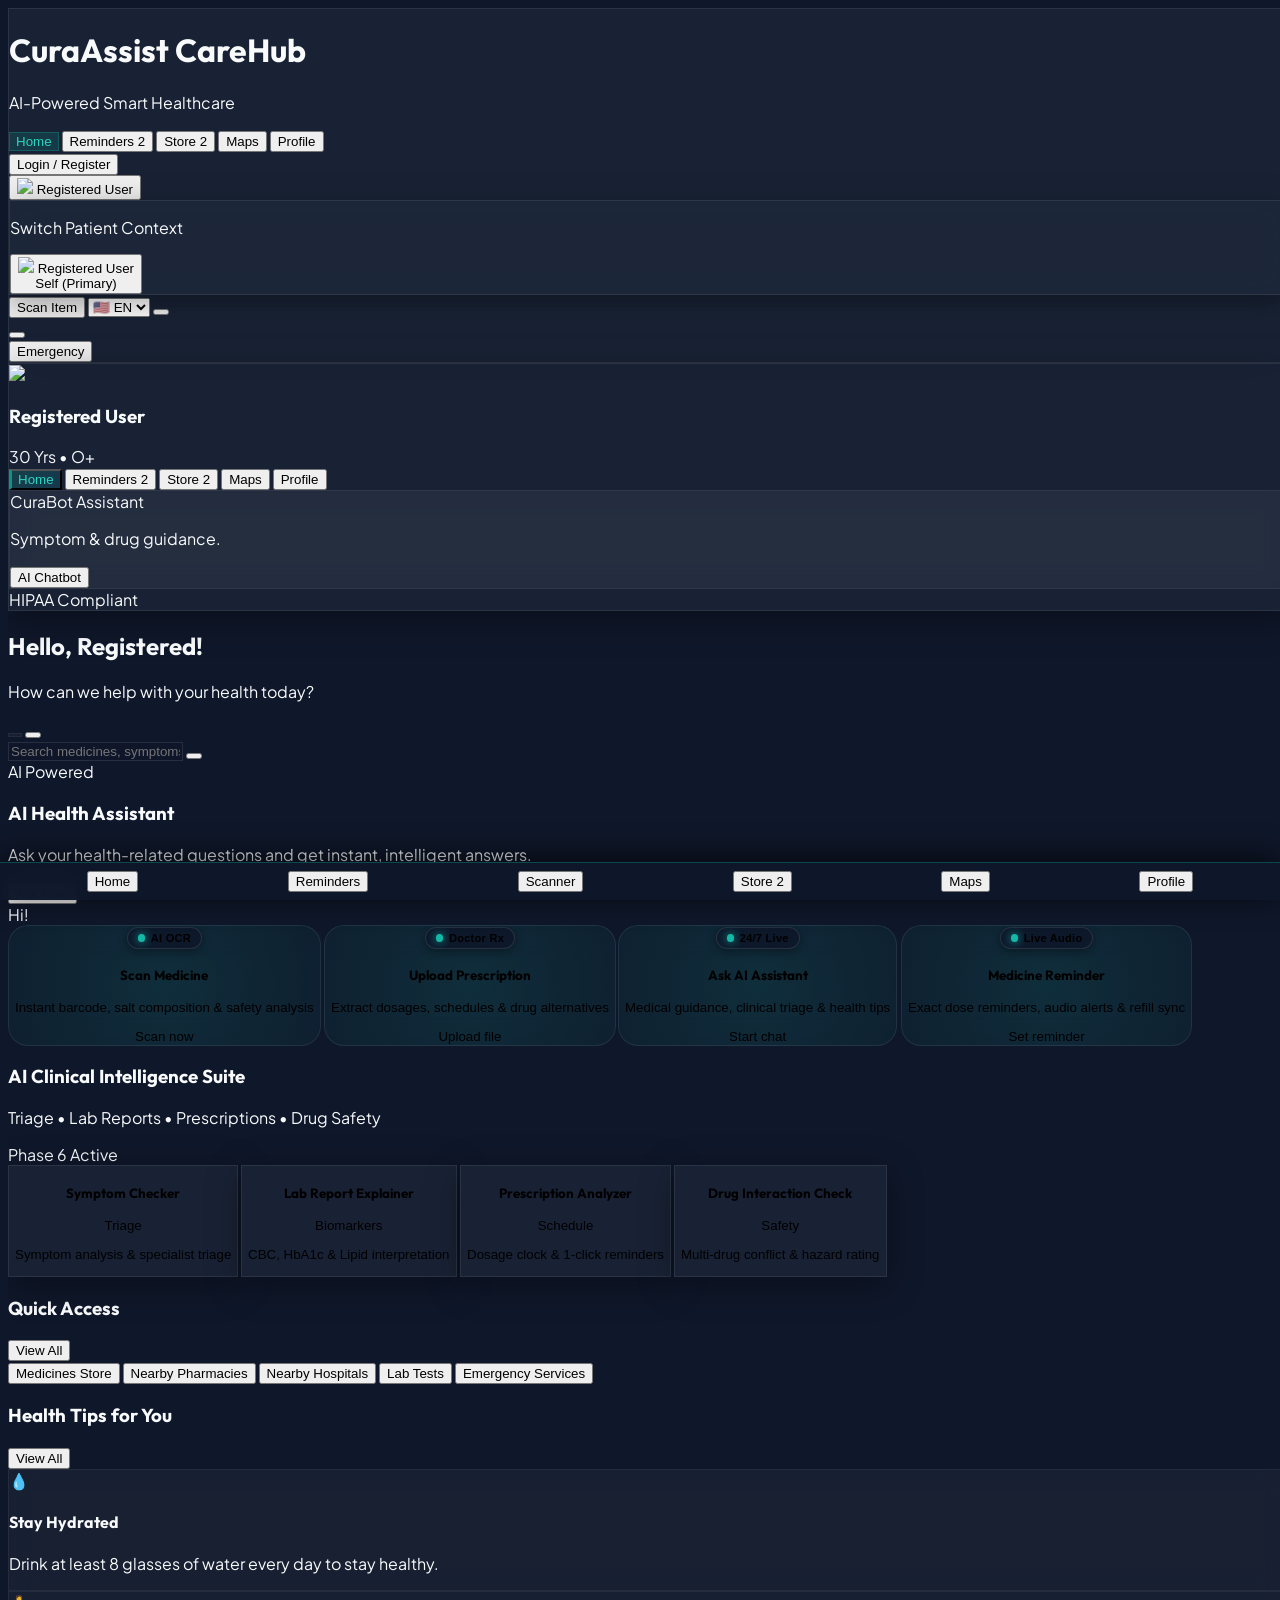
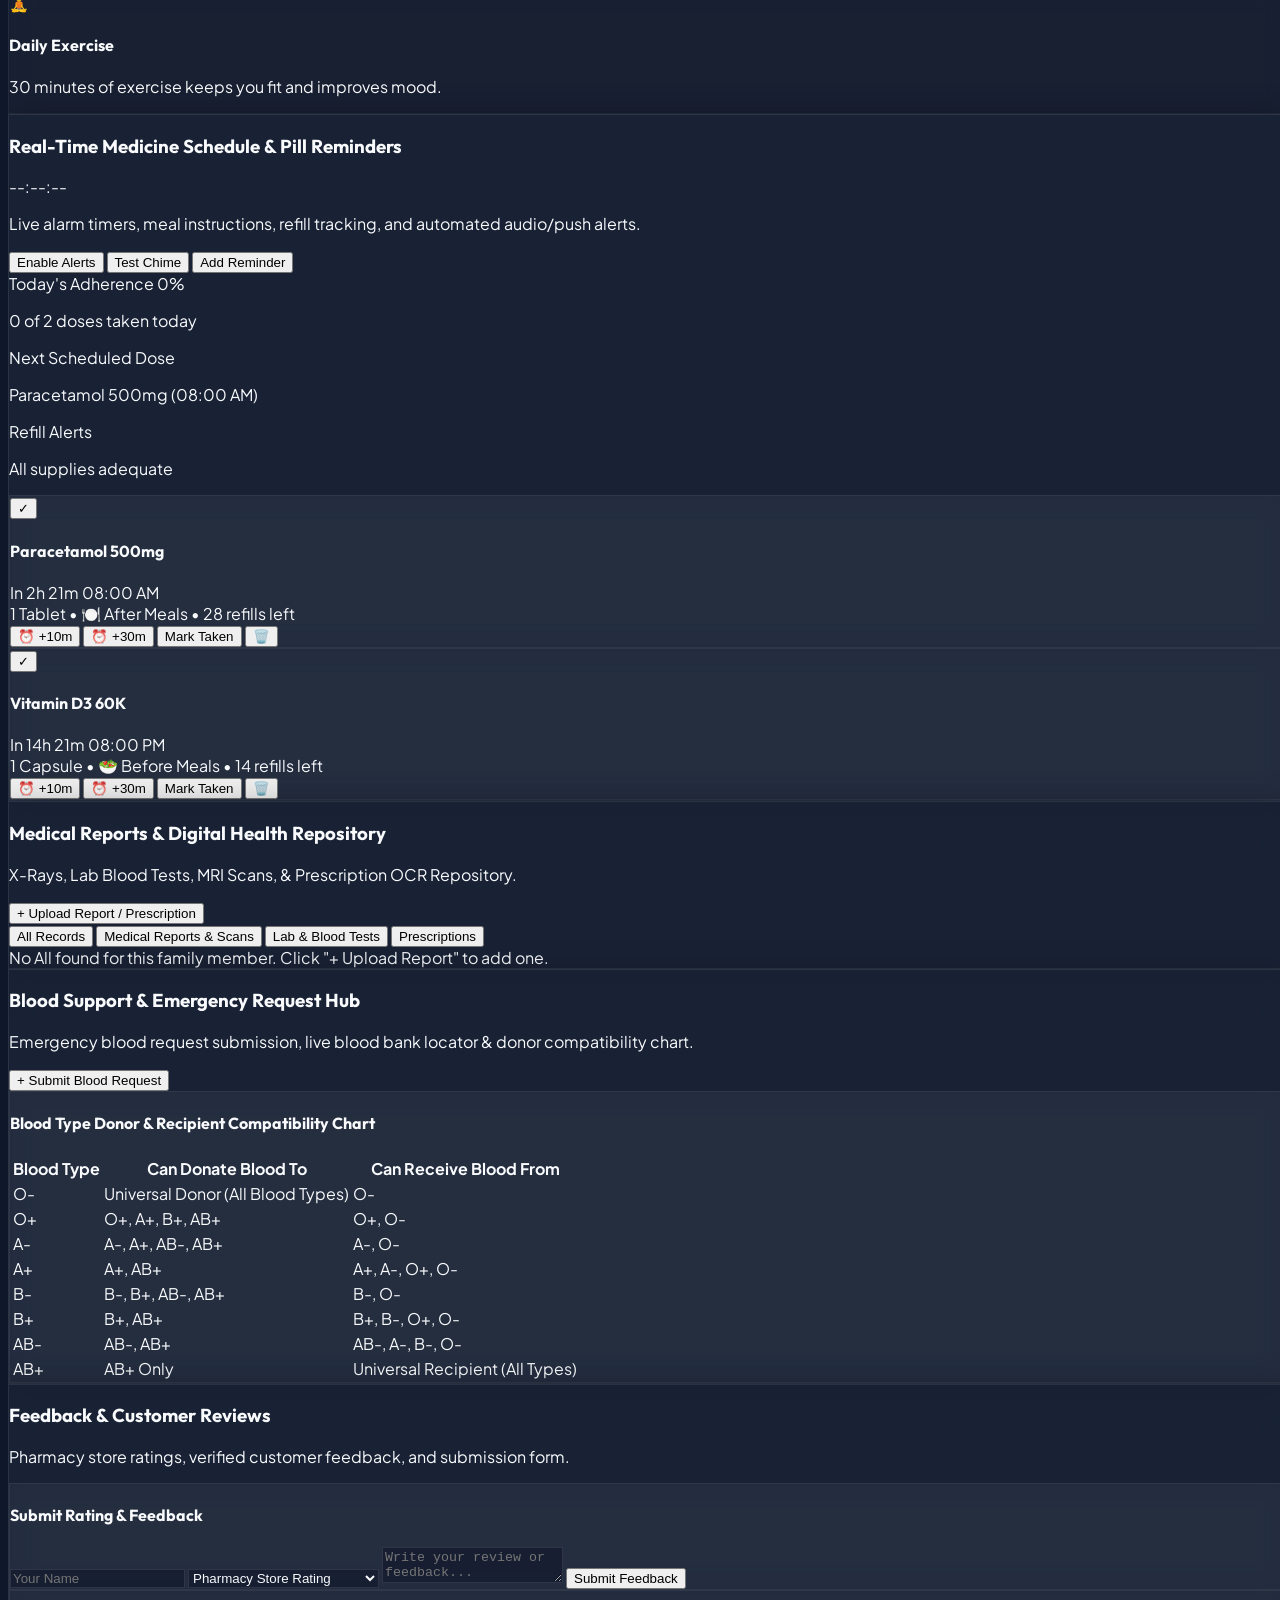
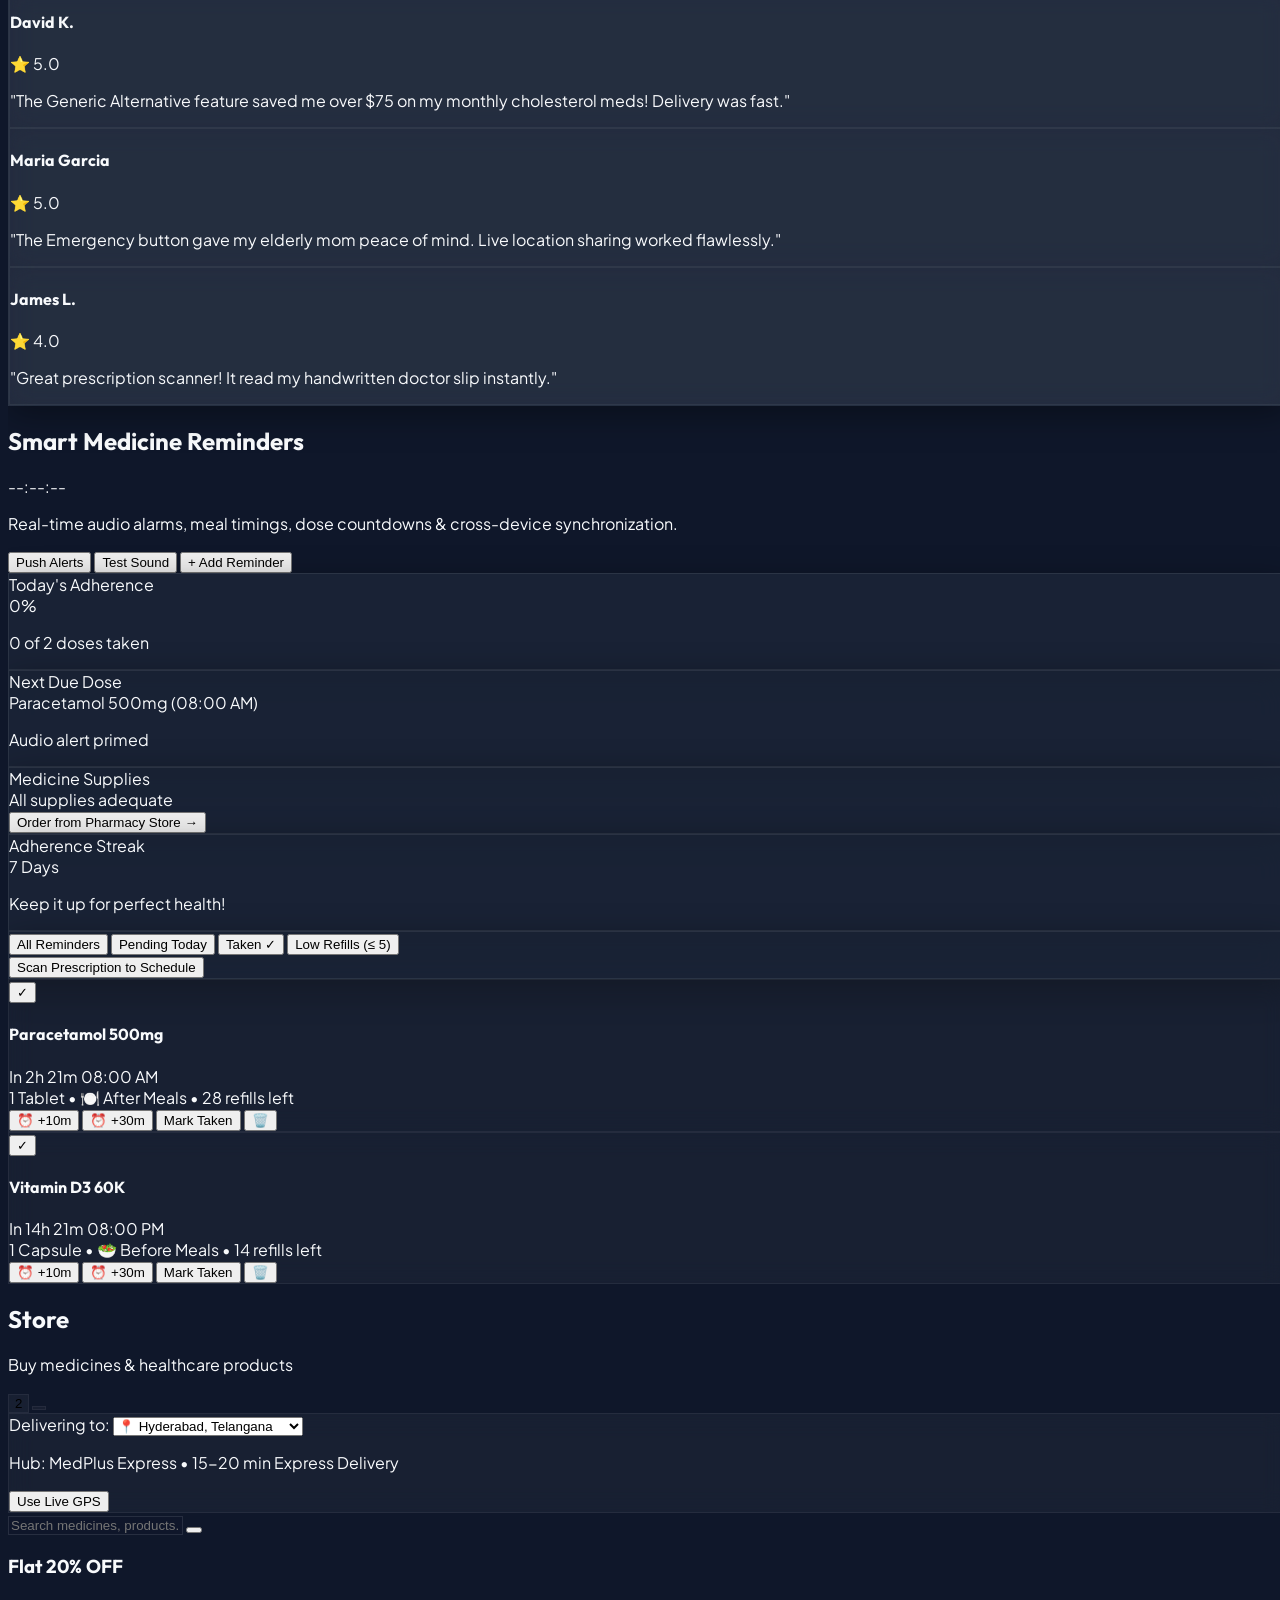
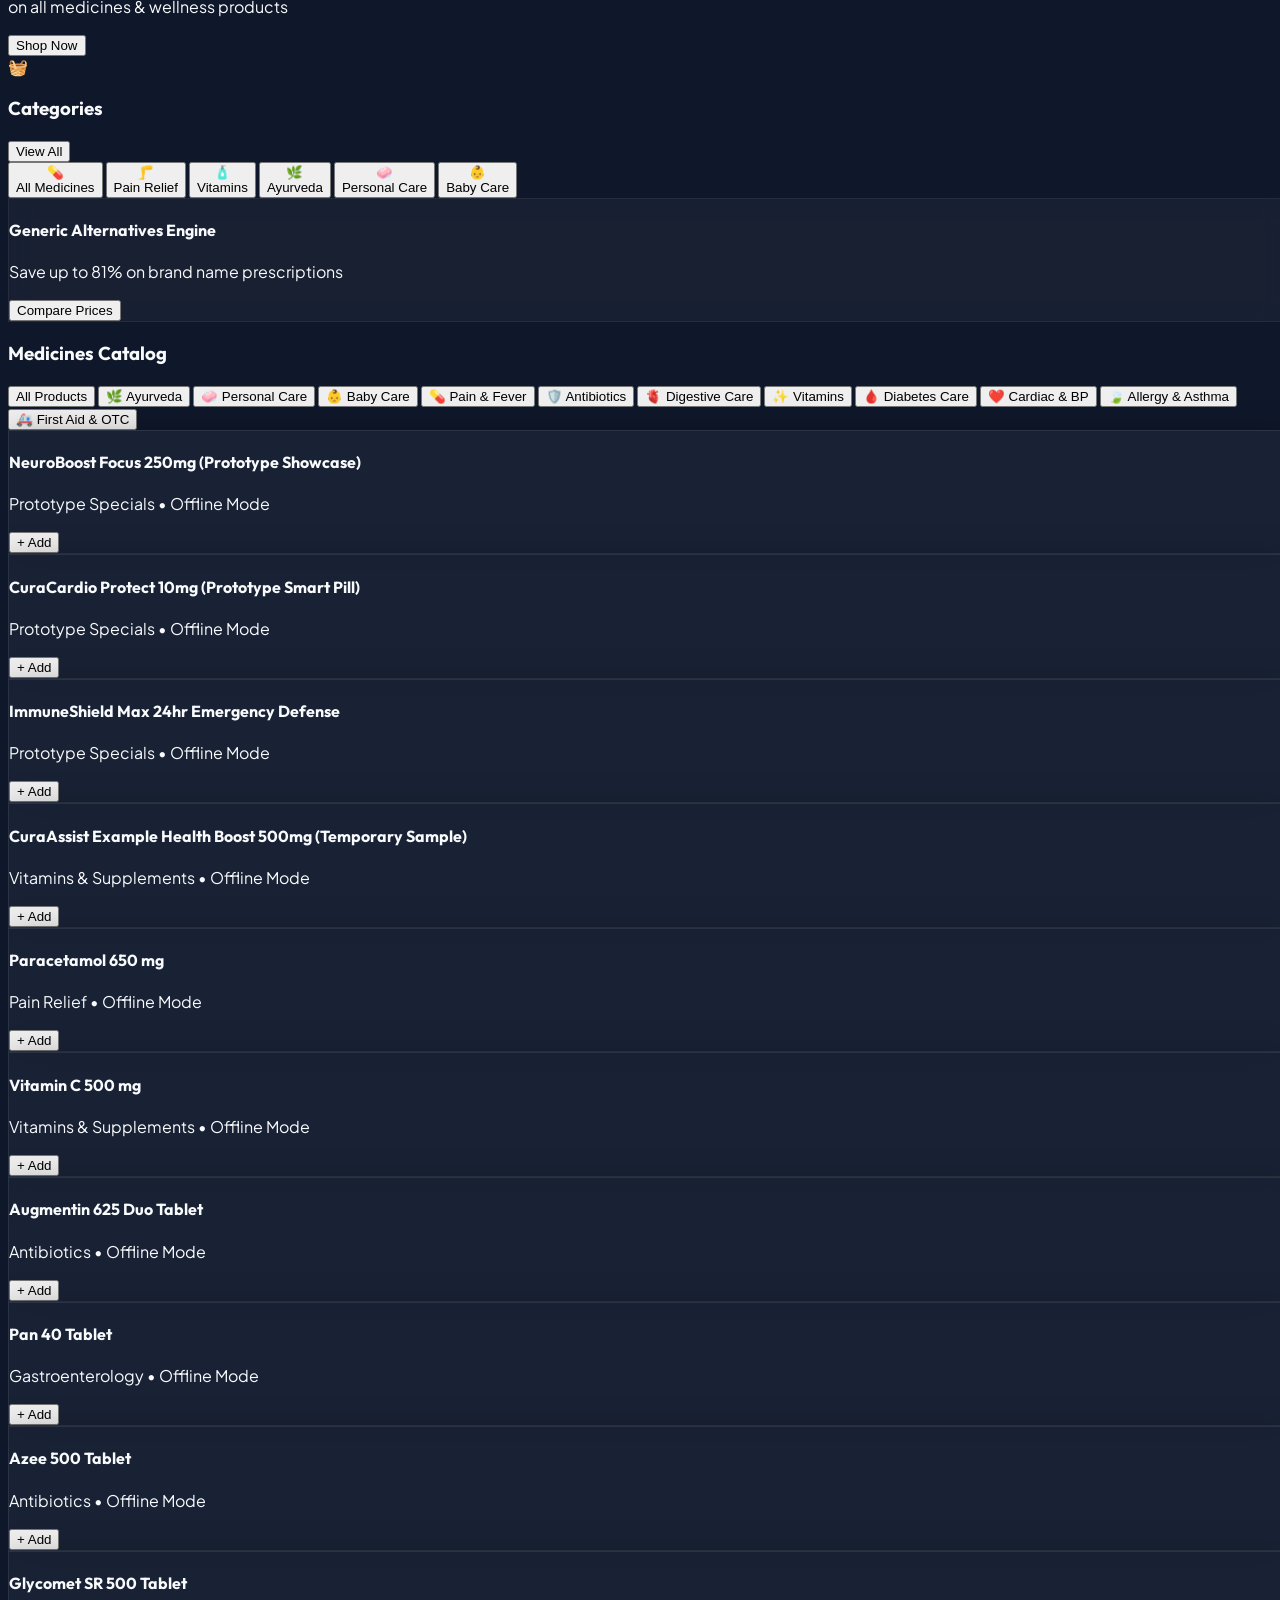
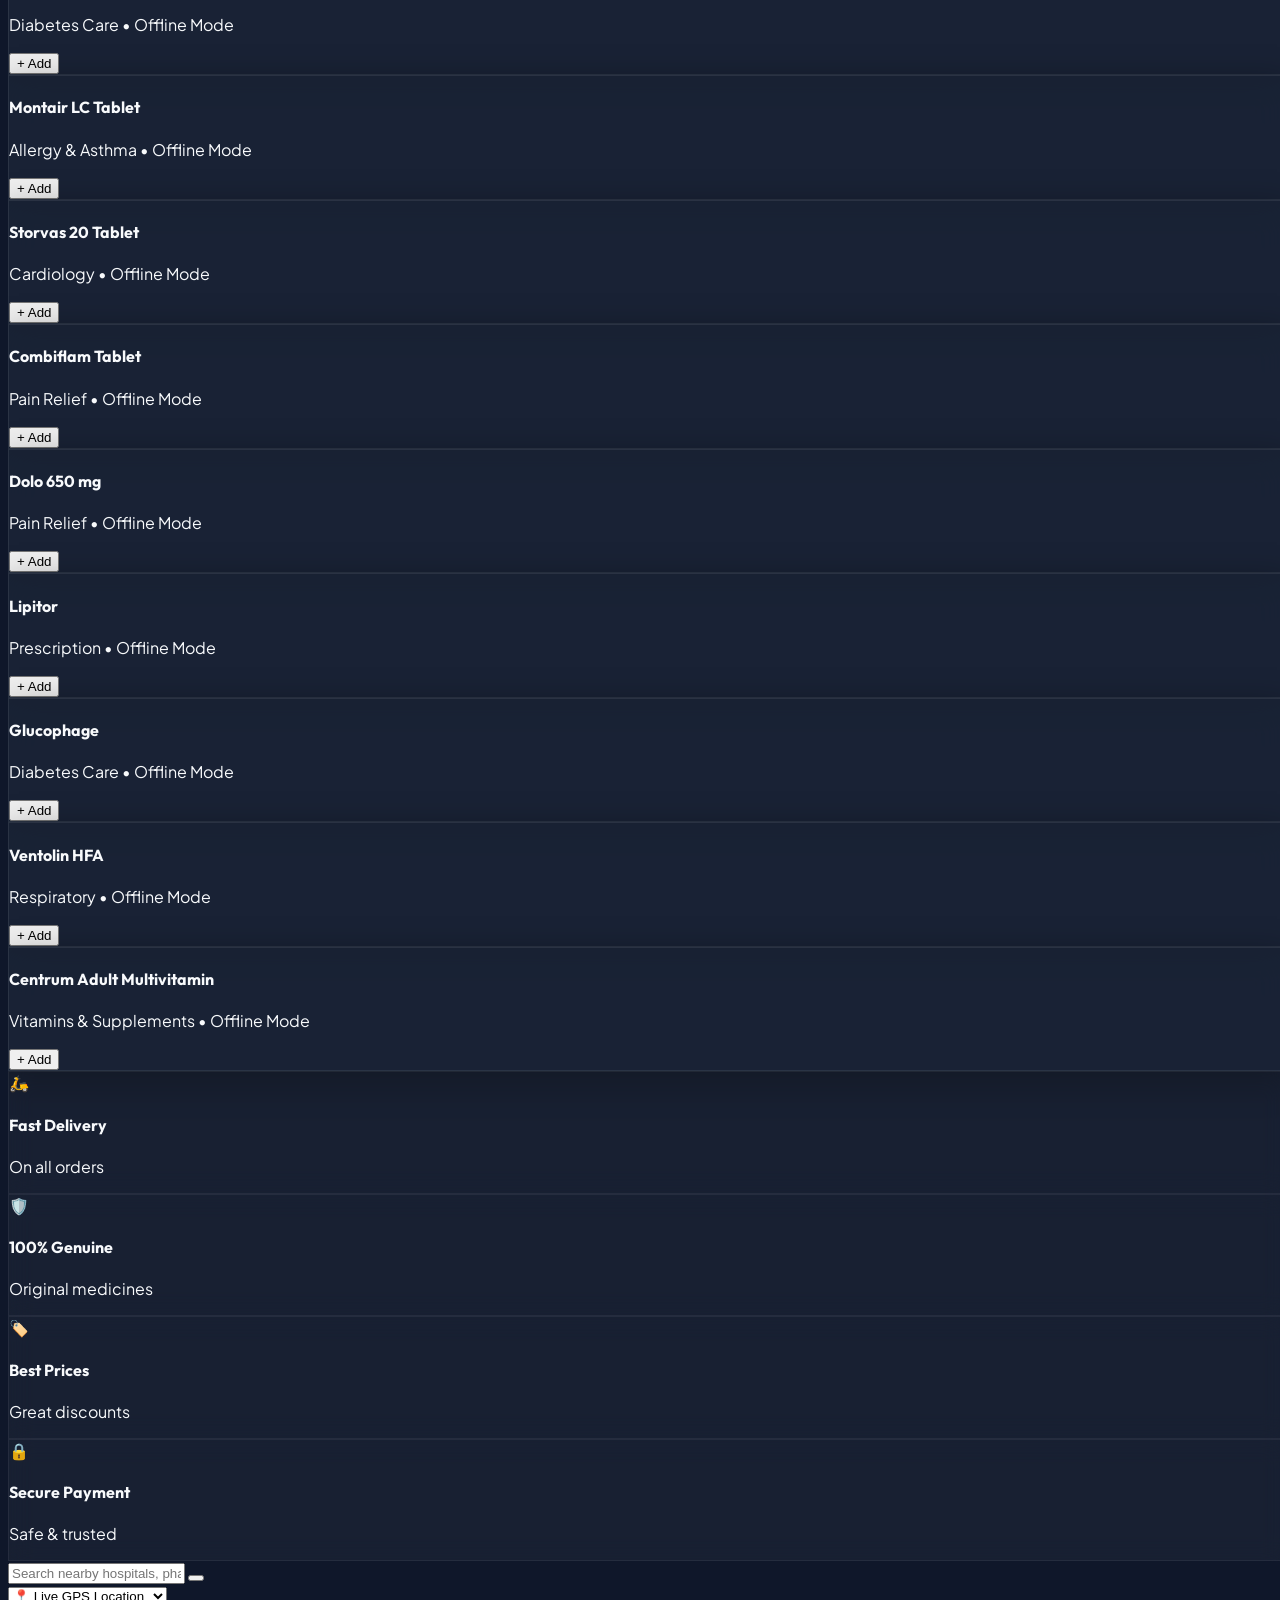
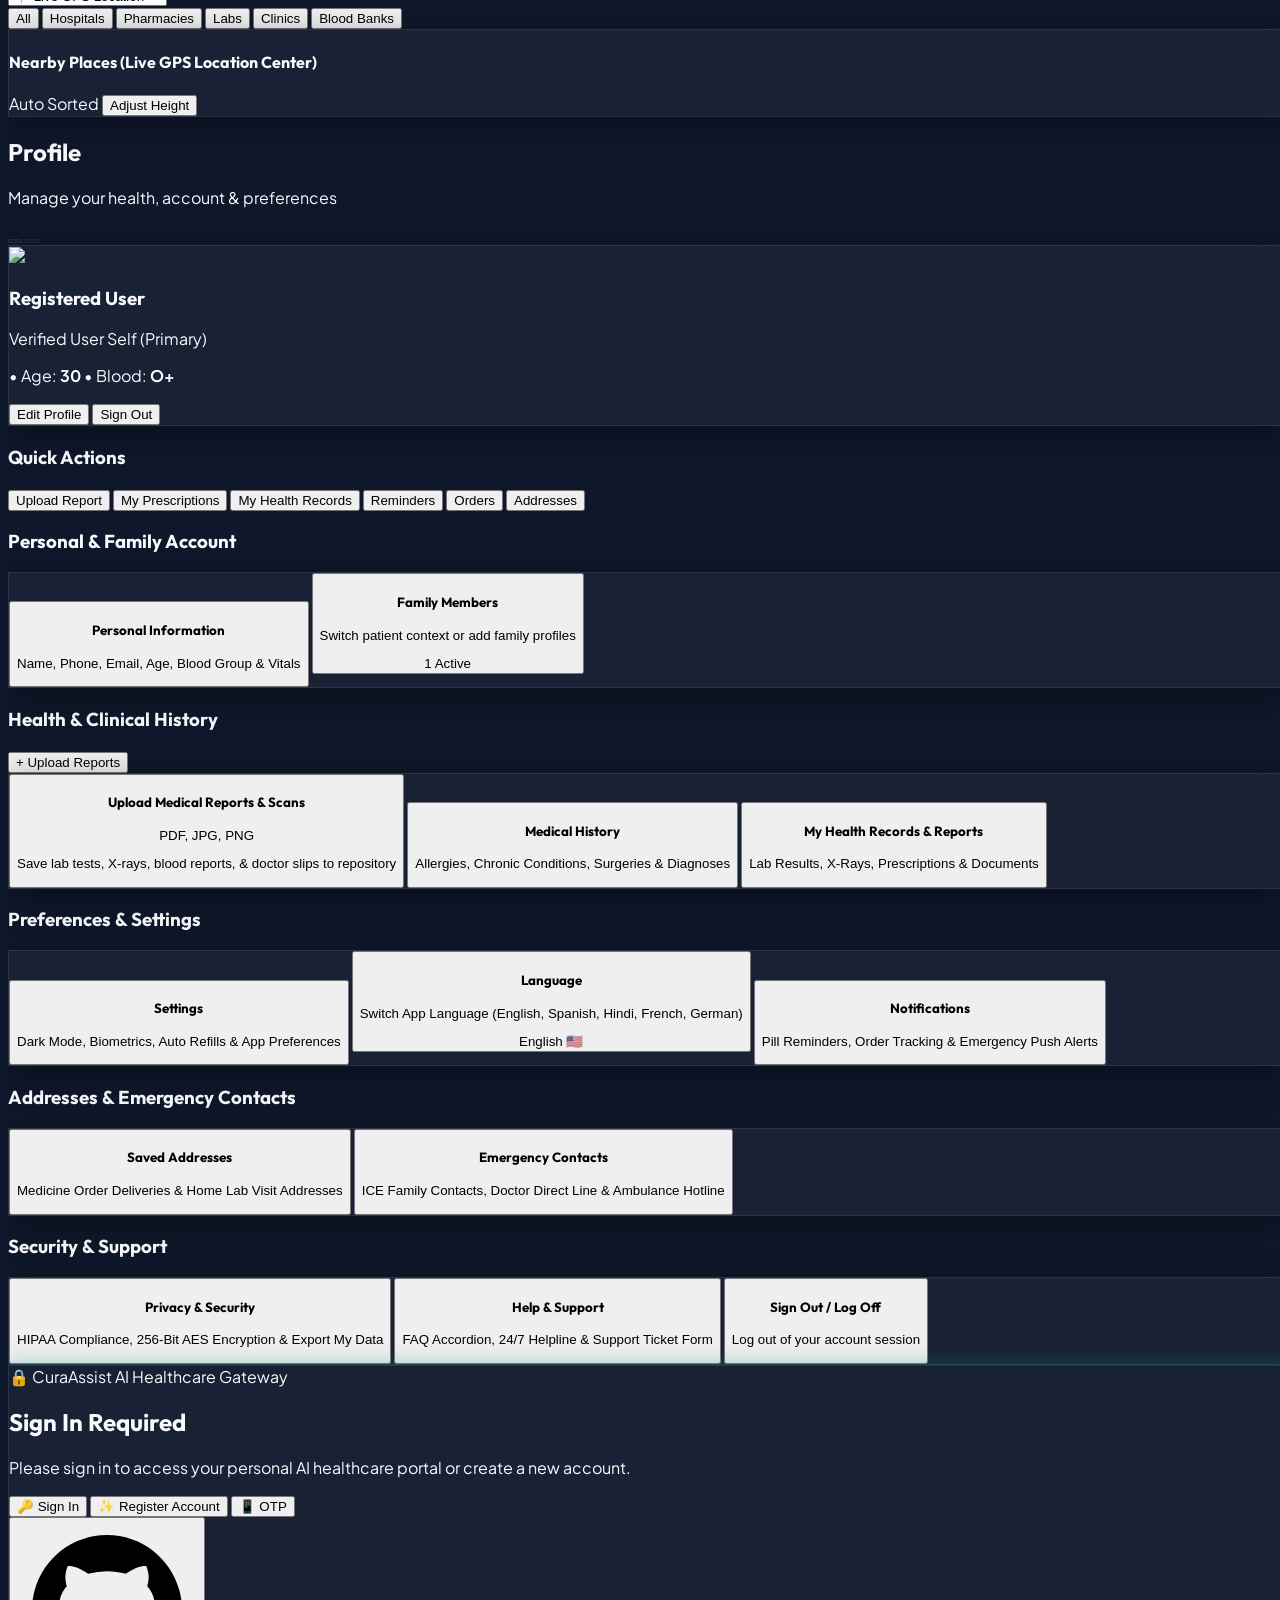
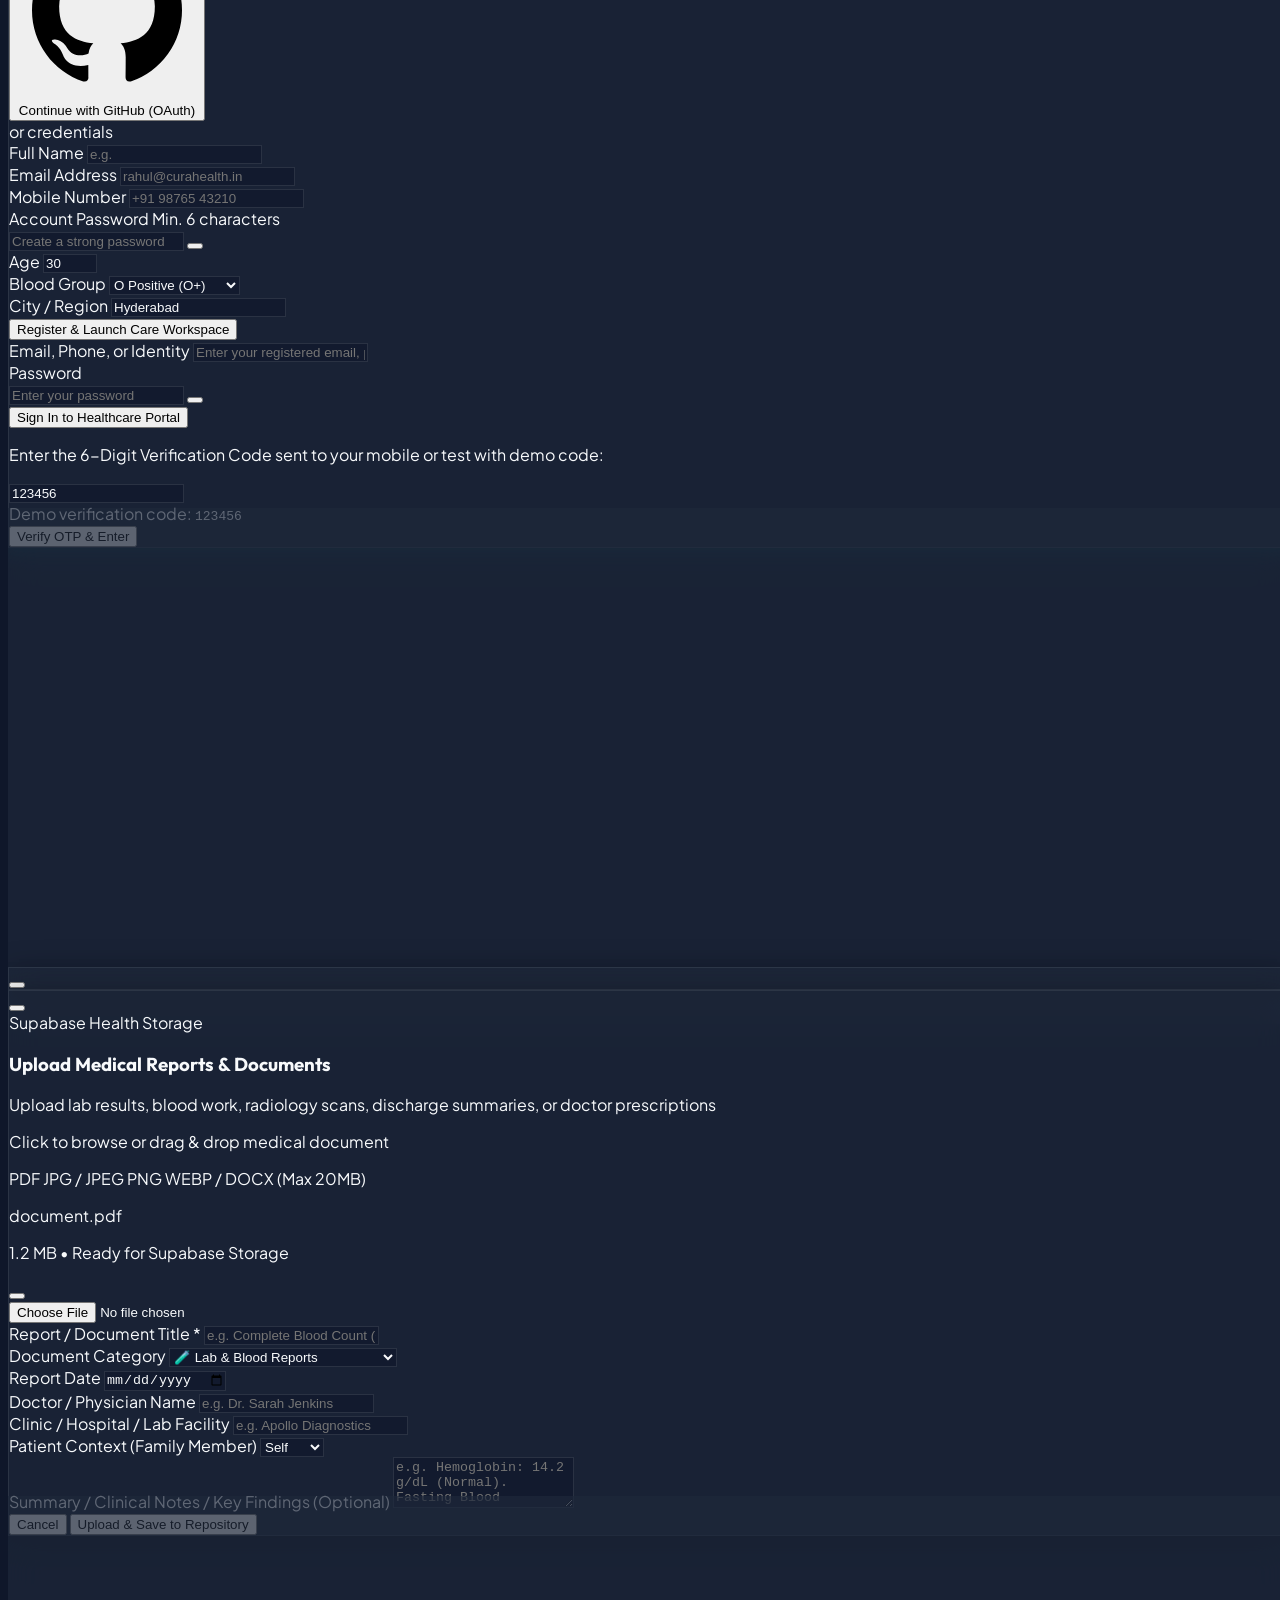
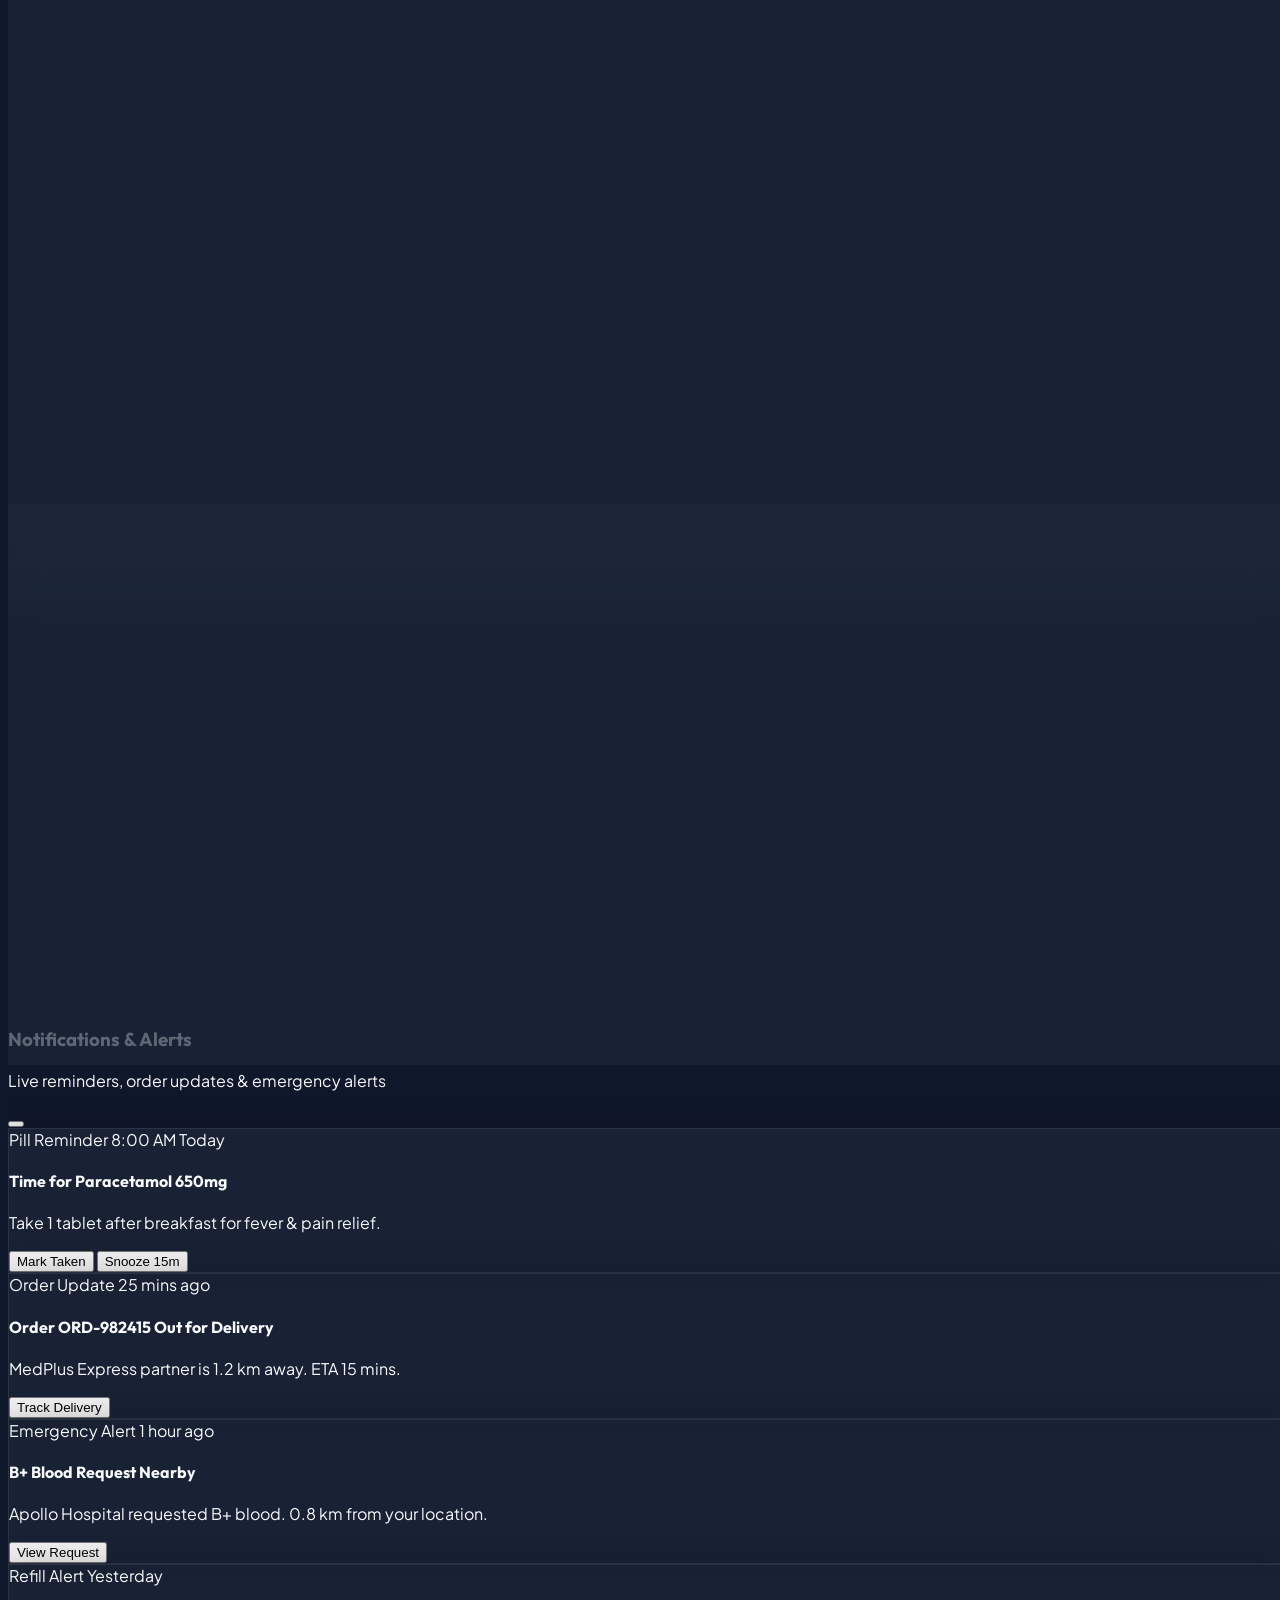
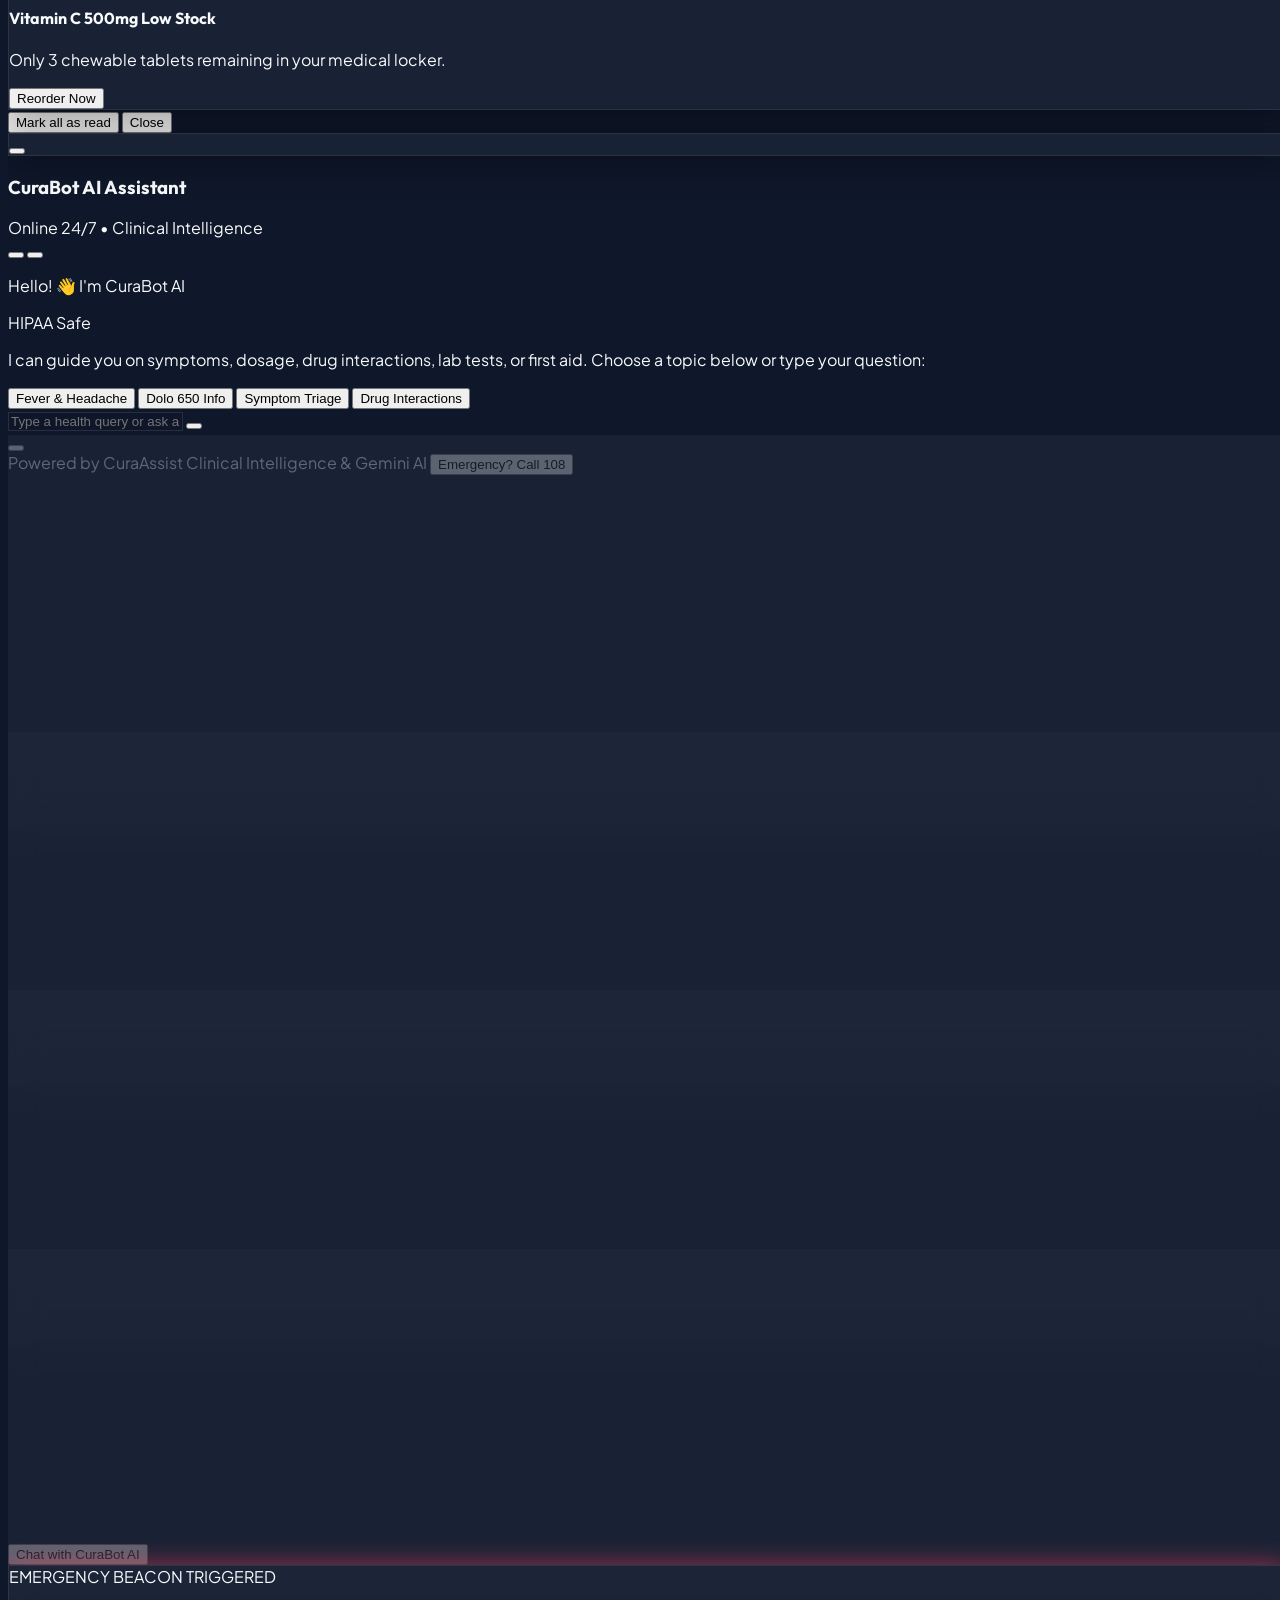
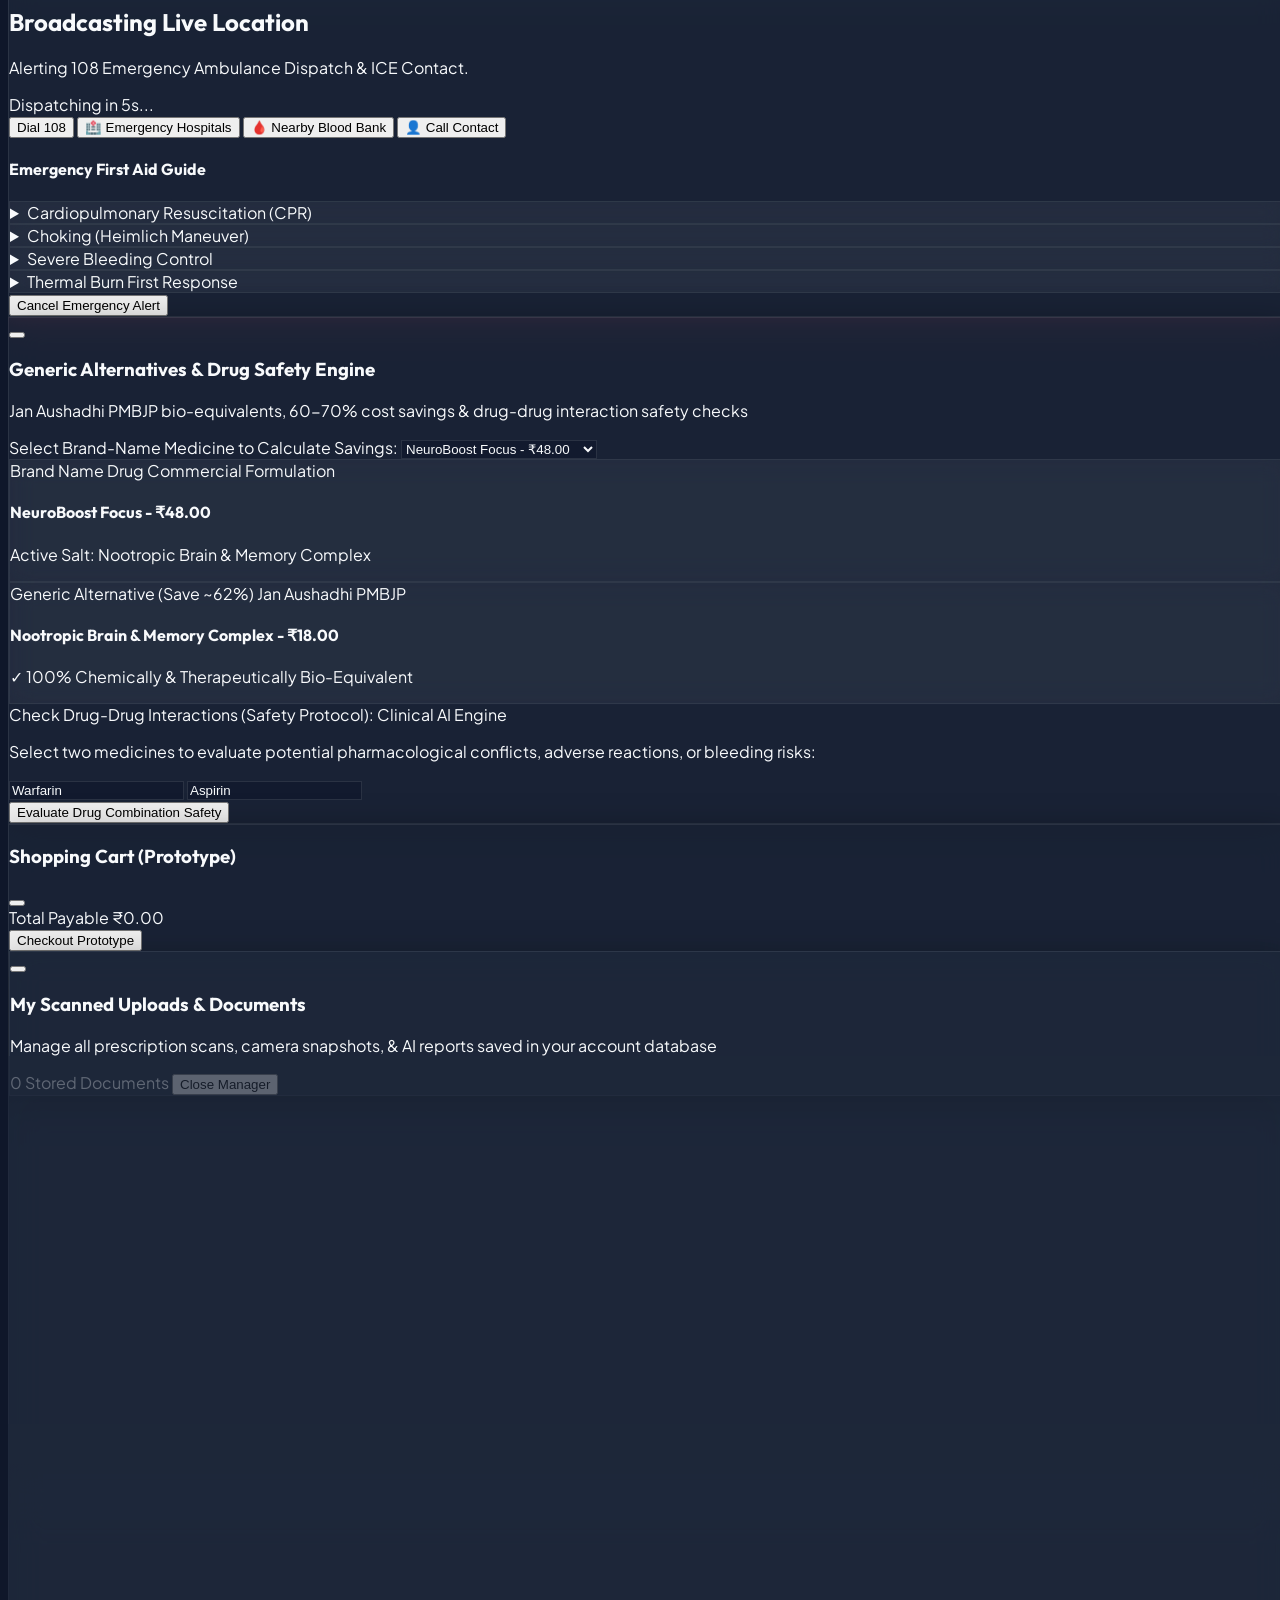
==== commit 14a1f57a: "Point public metadata to GitHub Pages" ====
--- a/public/index.html
+++ b/public/index.html
@@ -12,18 +12,18 @@
   <meta name="author" content="CuraAssist CareHub Team">
   <meta name="robots" content="index, follow, max-image-preview:large, max-snippet:-1, max-video-preview:-1">
   <meta name="googlebot" content="index, follow">
-  <link rel="canonical" href="https://ai-healthcare-system-eta.vercel.app/">
+  <link rel="canonical" href="https://rahul020307.github.io/ai_healthcare_system/">
 
   <!-- Open Graph / Facebook / WhatsApp SEO -->
   <meta property="og:type" content="website">
-  <meta property="og:url" content="https://ai-healthcare-system-eta.vercel.app/">
+  <meta property="og:url" content="https://rahul020307.github.io/ai_healthcare_system/">
   <meta property="og:title" content="CuraAssist CareHub - Smart AI Healthcare Platform">
   <meta property="og:description" content="Access 24/7 Google Gemini AI medical guidance, medicine photo scanning, prescription translation, and doctor appointment scheduling with CuraAssist CareHub.">
   <meta property="og:site_name" content="CuraAssist CareHub">
 
   <!-- Twitter SEO Card -->
   <meta property="twitter:card" content="summary_large_image">
-  <meta property="twitter:url" content="https://ai-healthcare-system-eta.vercel.app/">
+  <meta property="twitter:url" content="https://rahul020307.github.io/ai_healthcare_system/">
   <meta property="twitter:title" content="CuraAssist CareHub - Smart AI Healthcare Platform">
   <meta property="twitter:description" content="CuraAssist CareHub provides 24/7 Gemini AI medical guidance, prescription scanning, and healthcare tracking.">
 
@@ -34,12 +34,12 @@
     "@type": "MedicalWebPage",
     "name": "CuraAssist CareHub",
     "alternateName": ["CuraAssist", "CareHub", "CuraAssist CareHub AI"],
-    "url": "https://ai-healthcare-system-eta.vercel.app/",
+    "url": "https://rahul020307.github.io/ai_healthcare_system/",
     "description": "CuraAssist CareHub is an AI-powered smart healthcare web application integrating live Google Gemini AI medical assistance, prescription OCR parsing, medicine scanning, and appointment scheduling.",
     "publisher": {
       "@type": "Organization",
       "name": "CuraAssist CareHub",
-      "url": "https://ai-healthcare-system-eta.vercel.app/"
+      "url": "https://rahul020307.github.io/ai_healthcare_system/"
     },
     "medicalSpecialty": [
       "GeneralPractice",
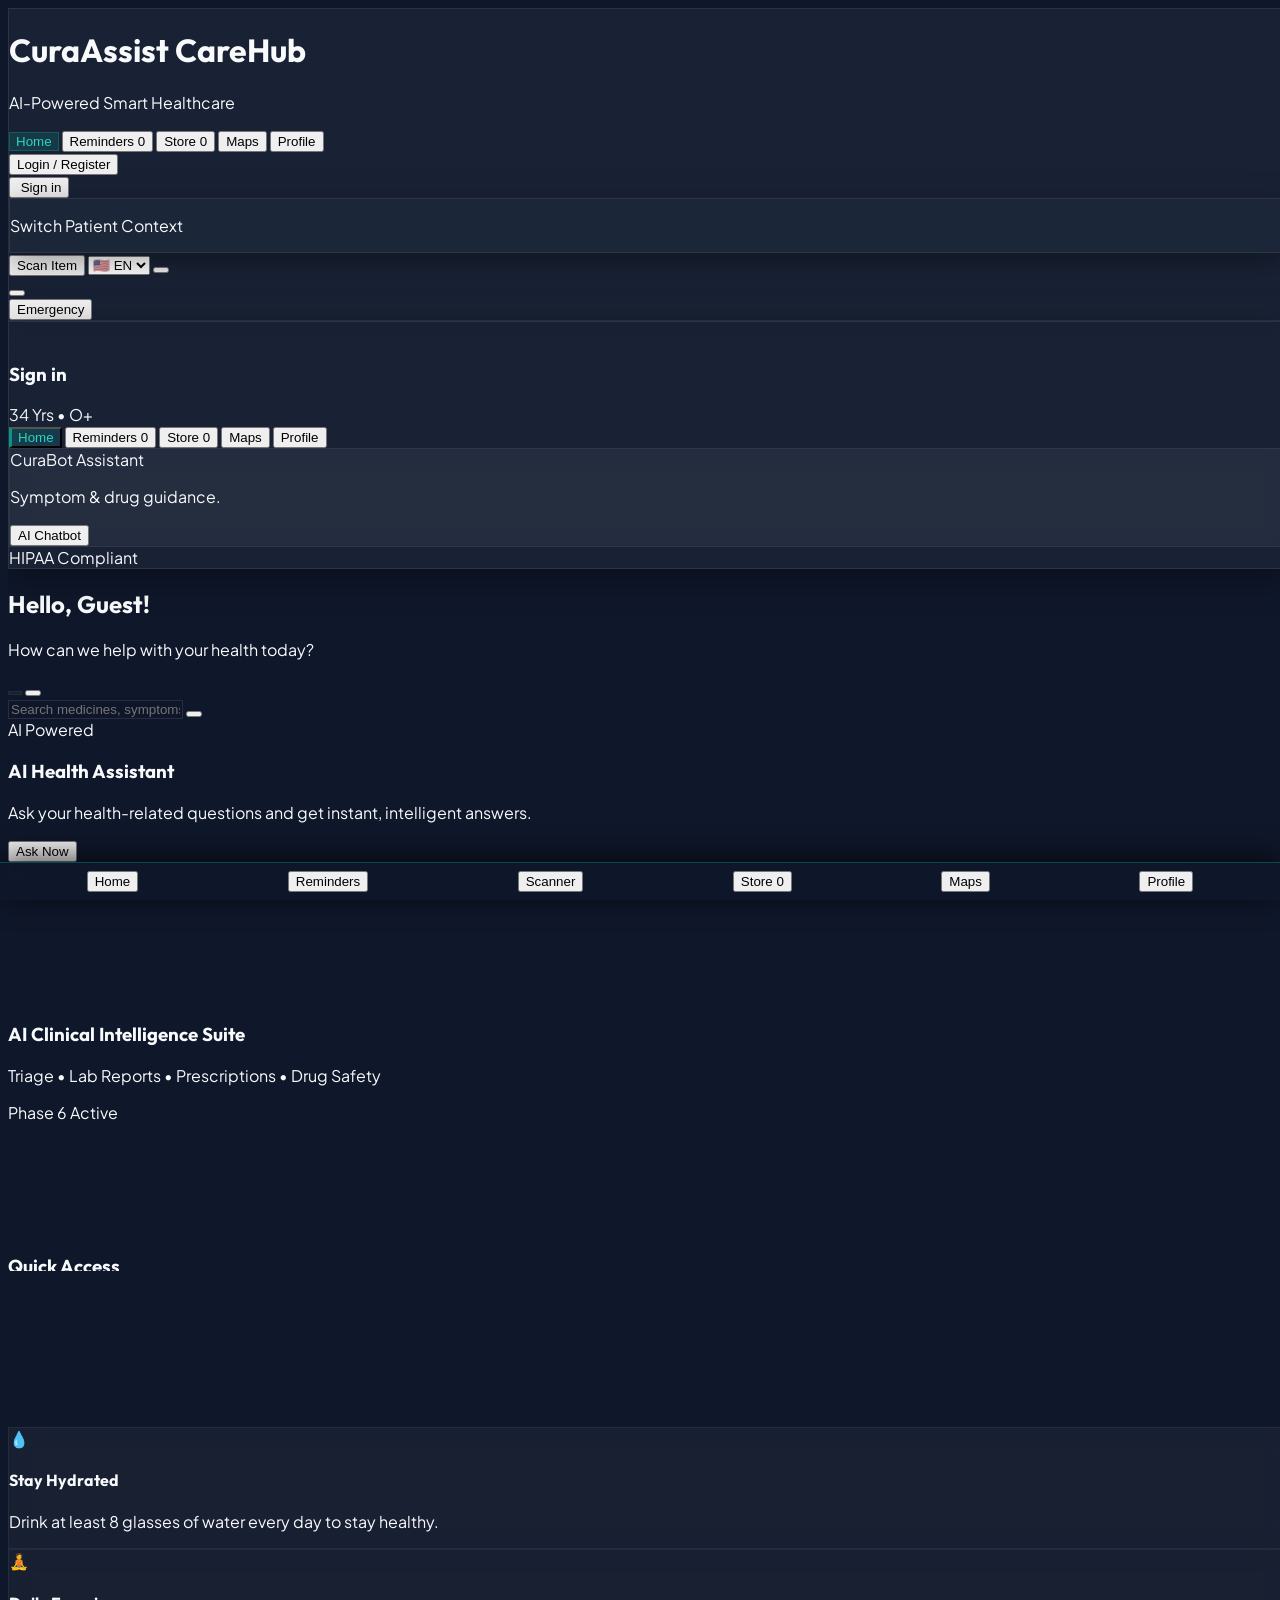
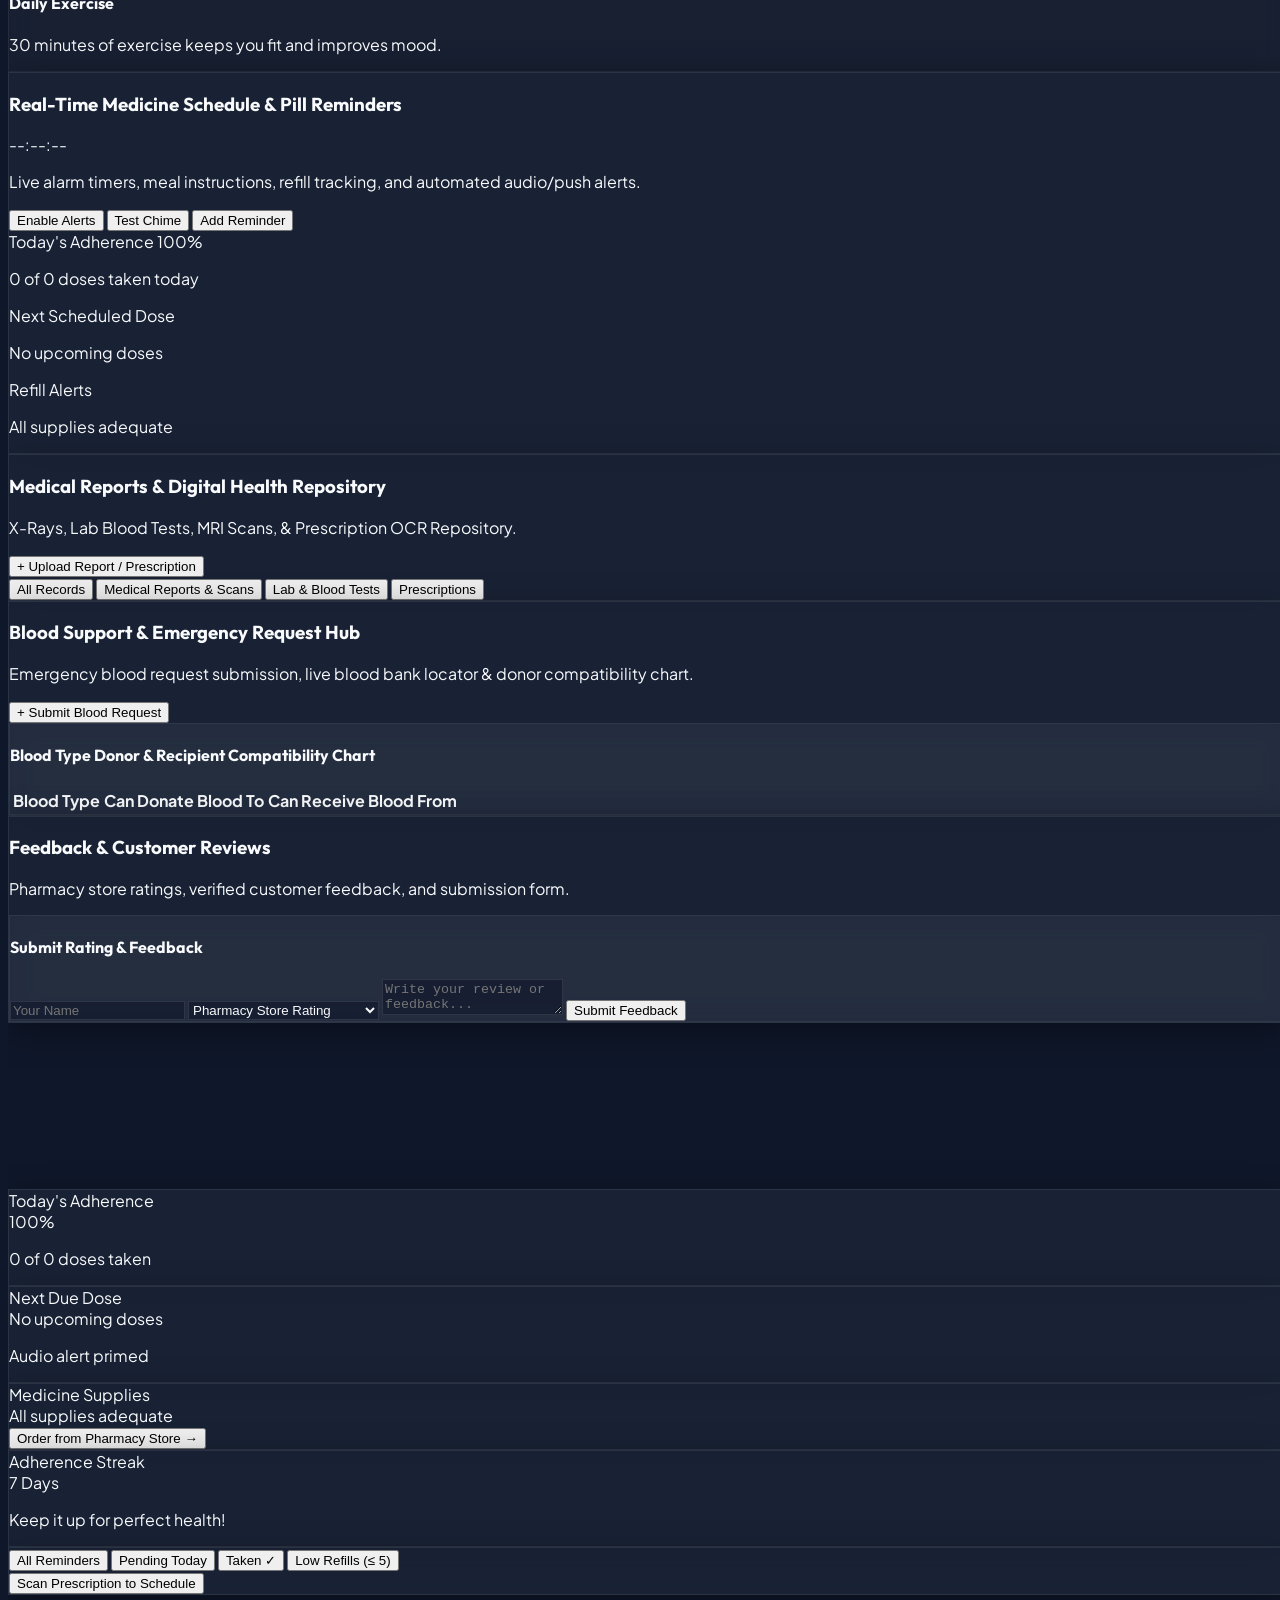
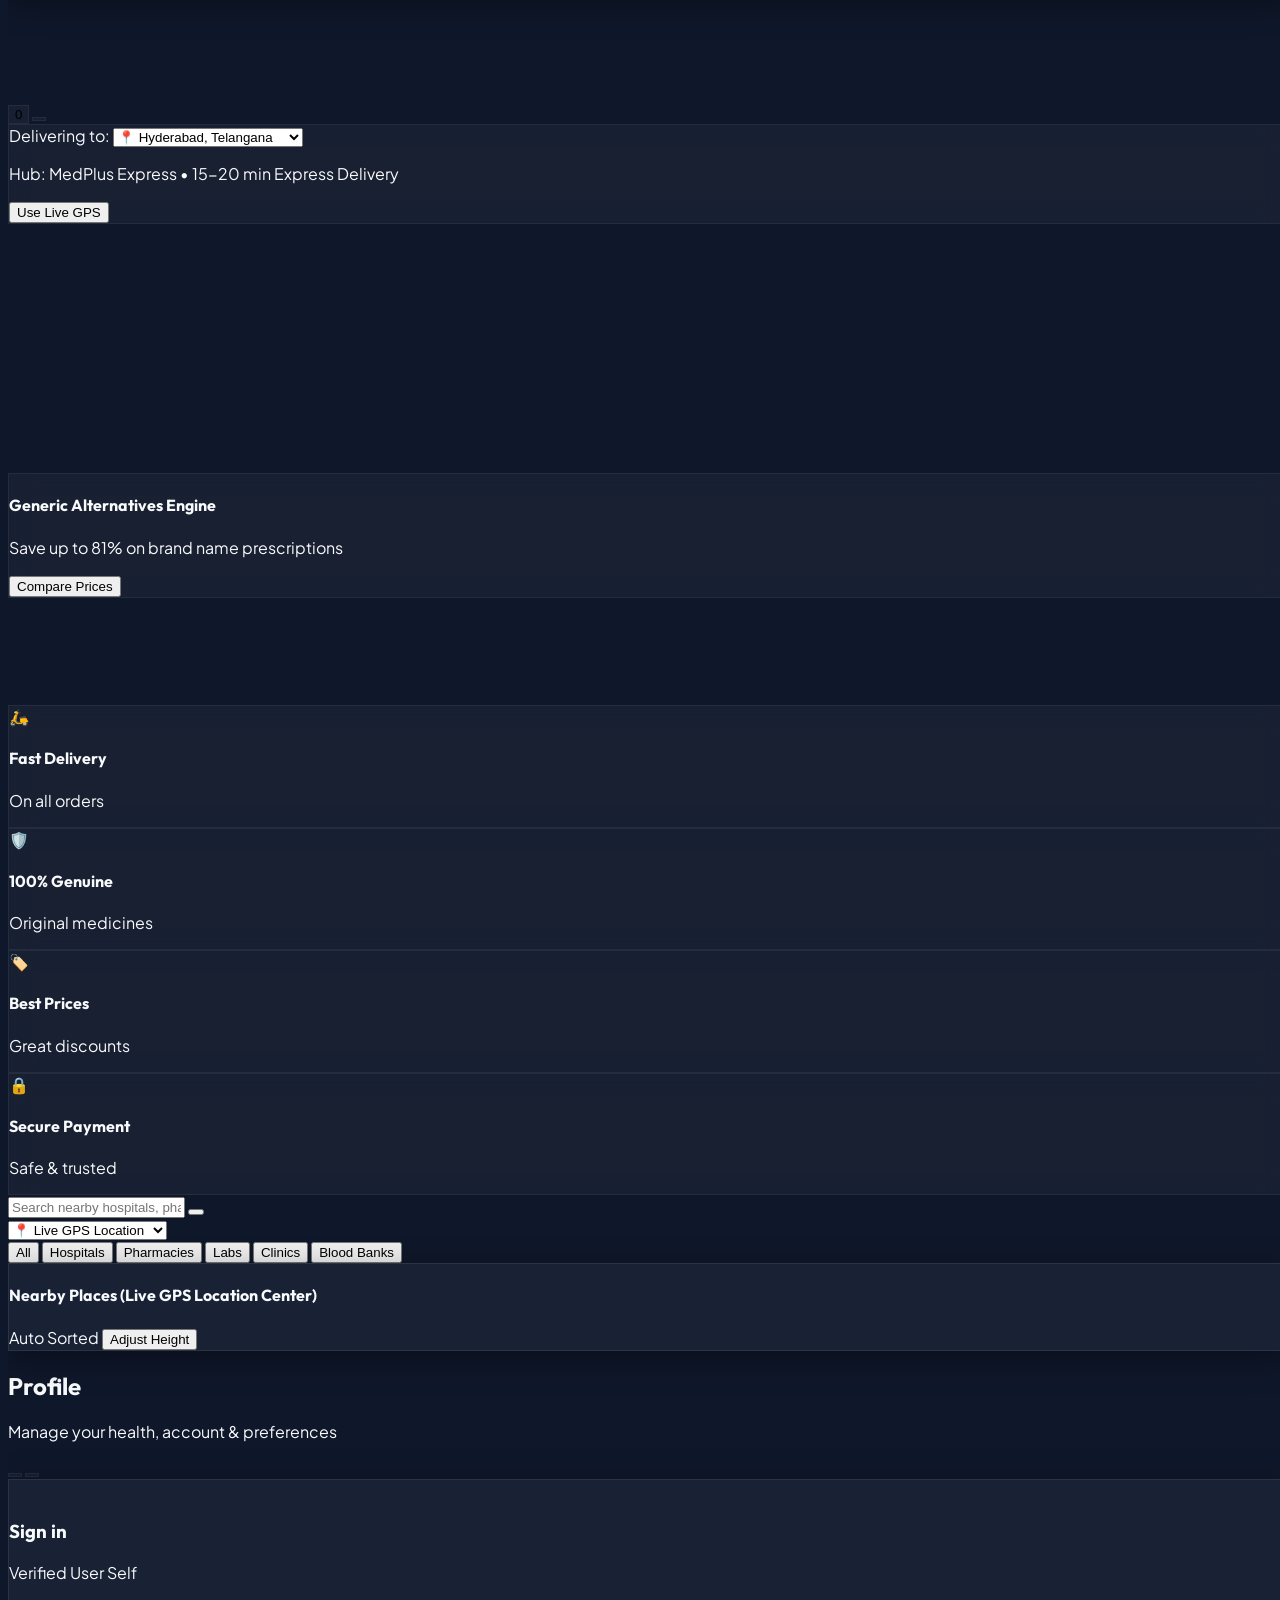
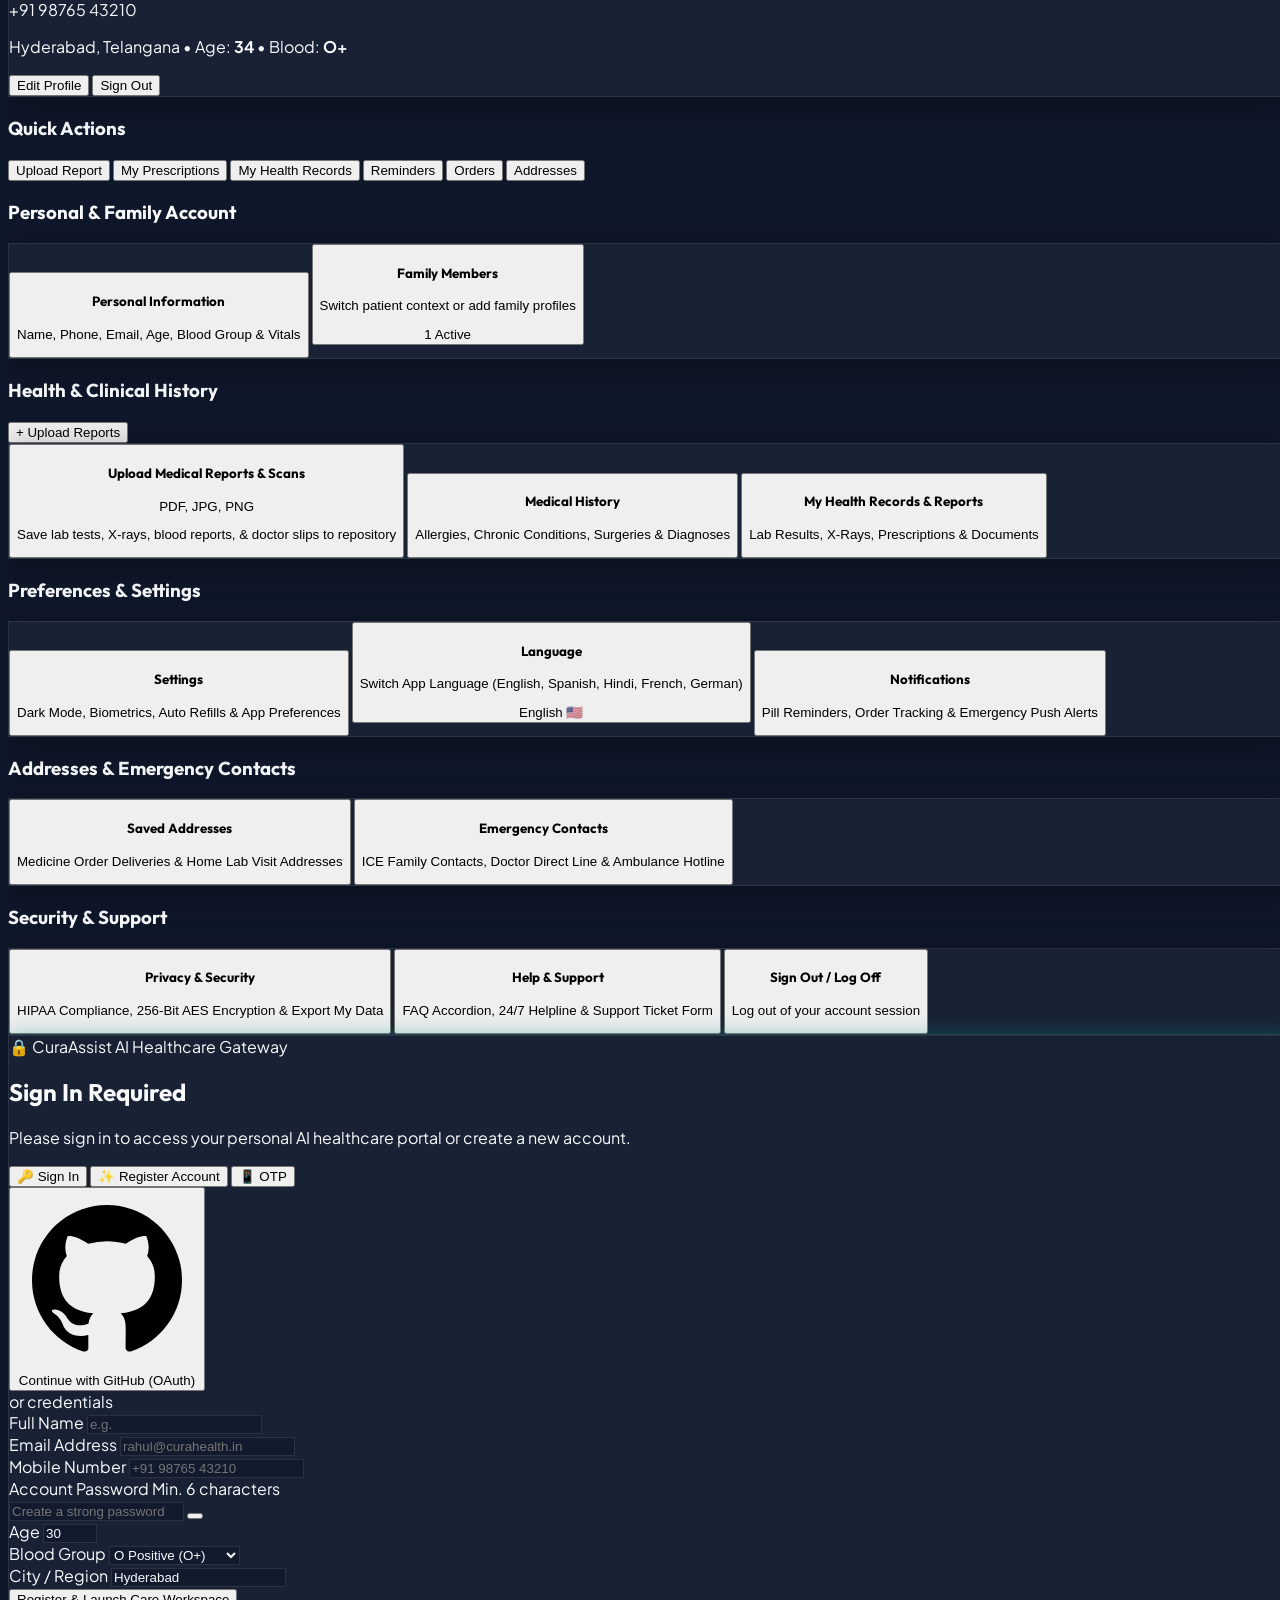
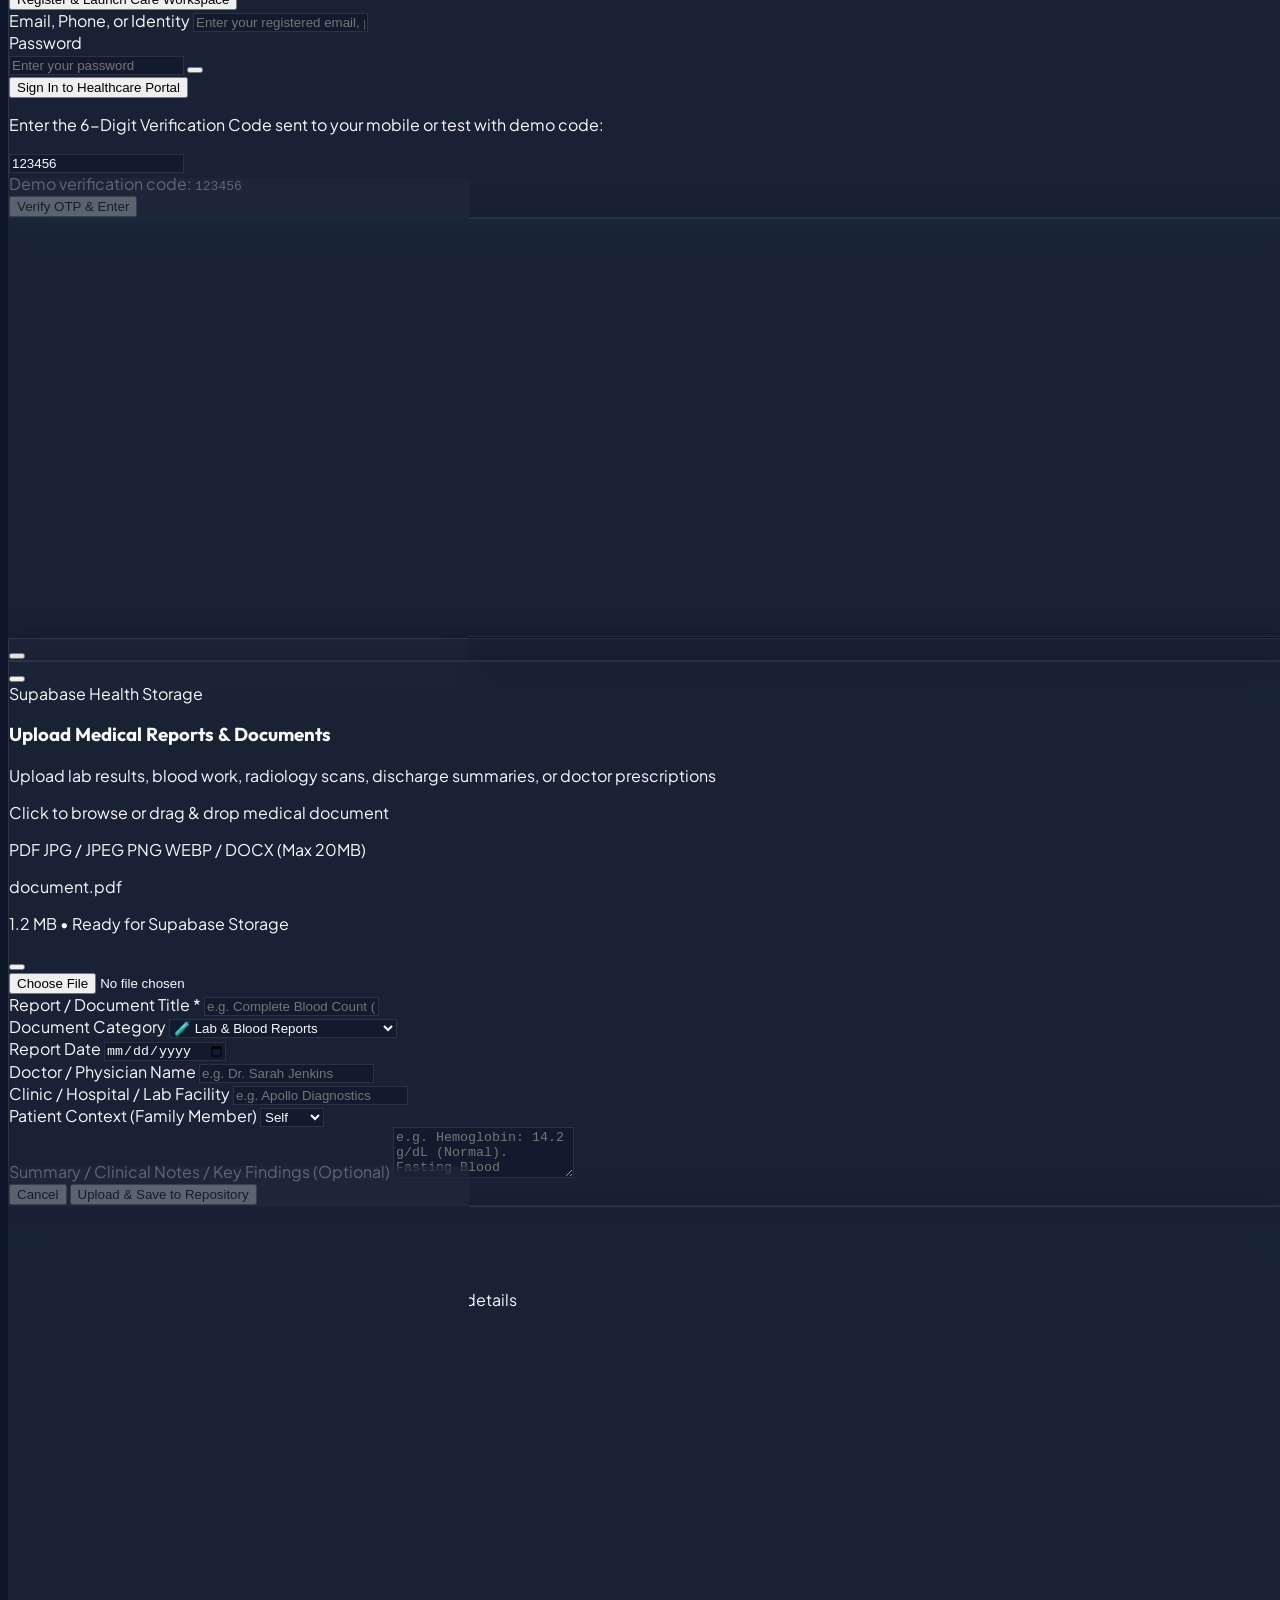
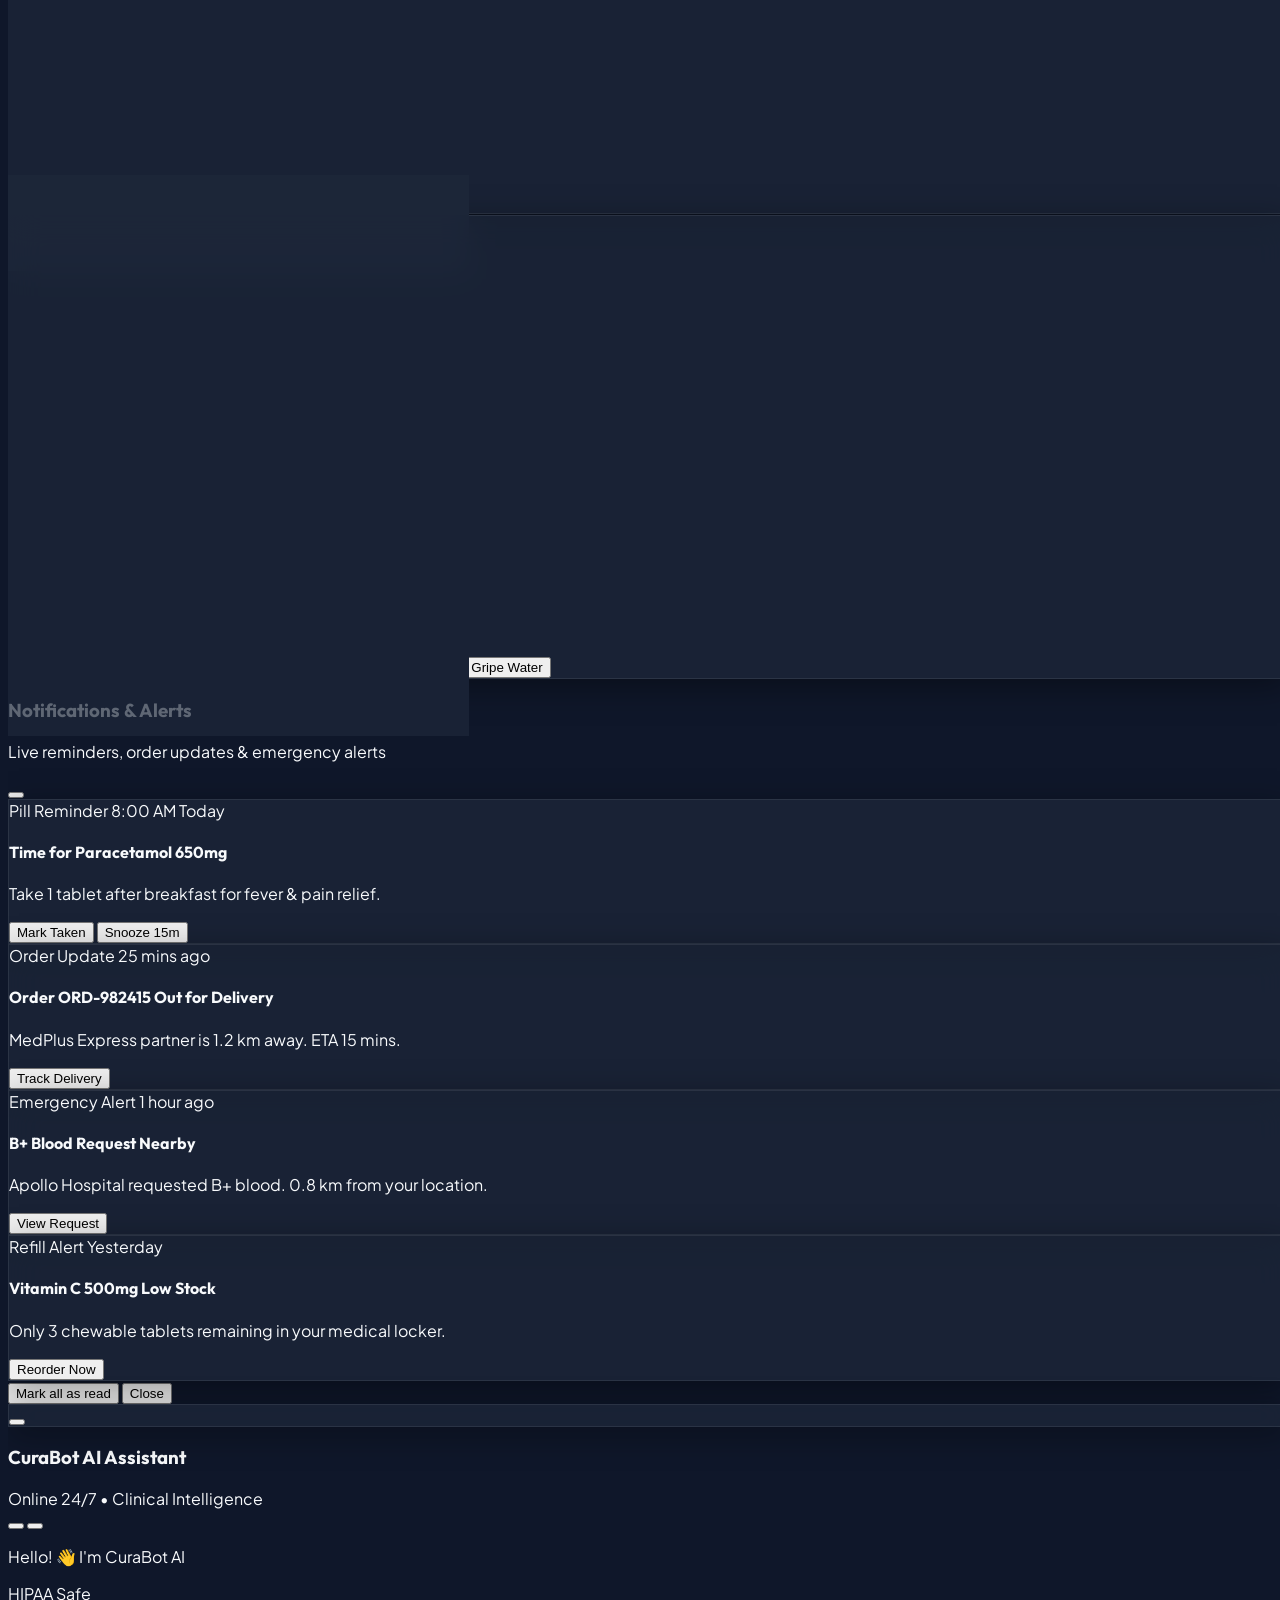
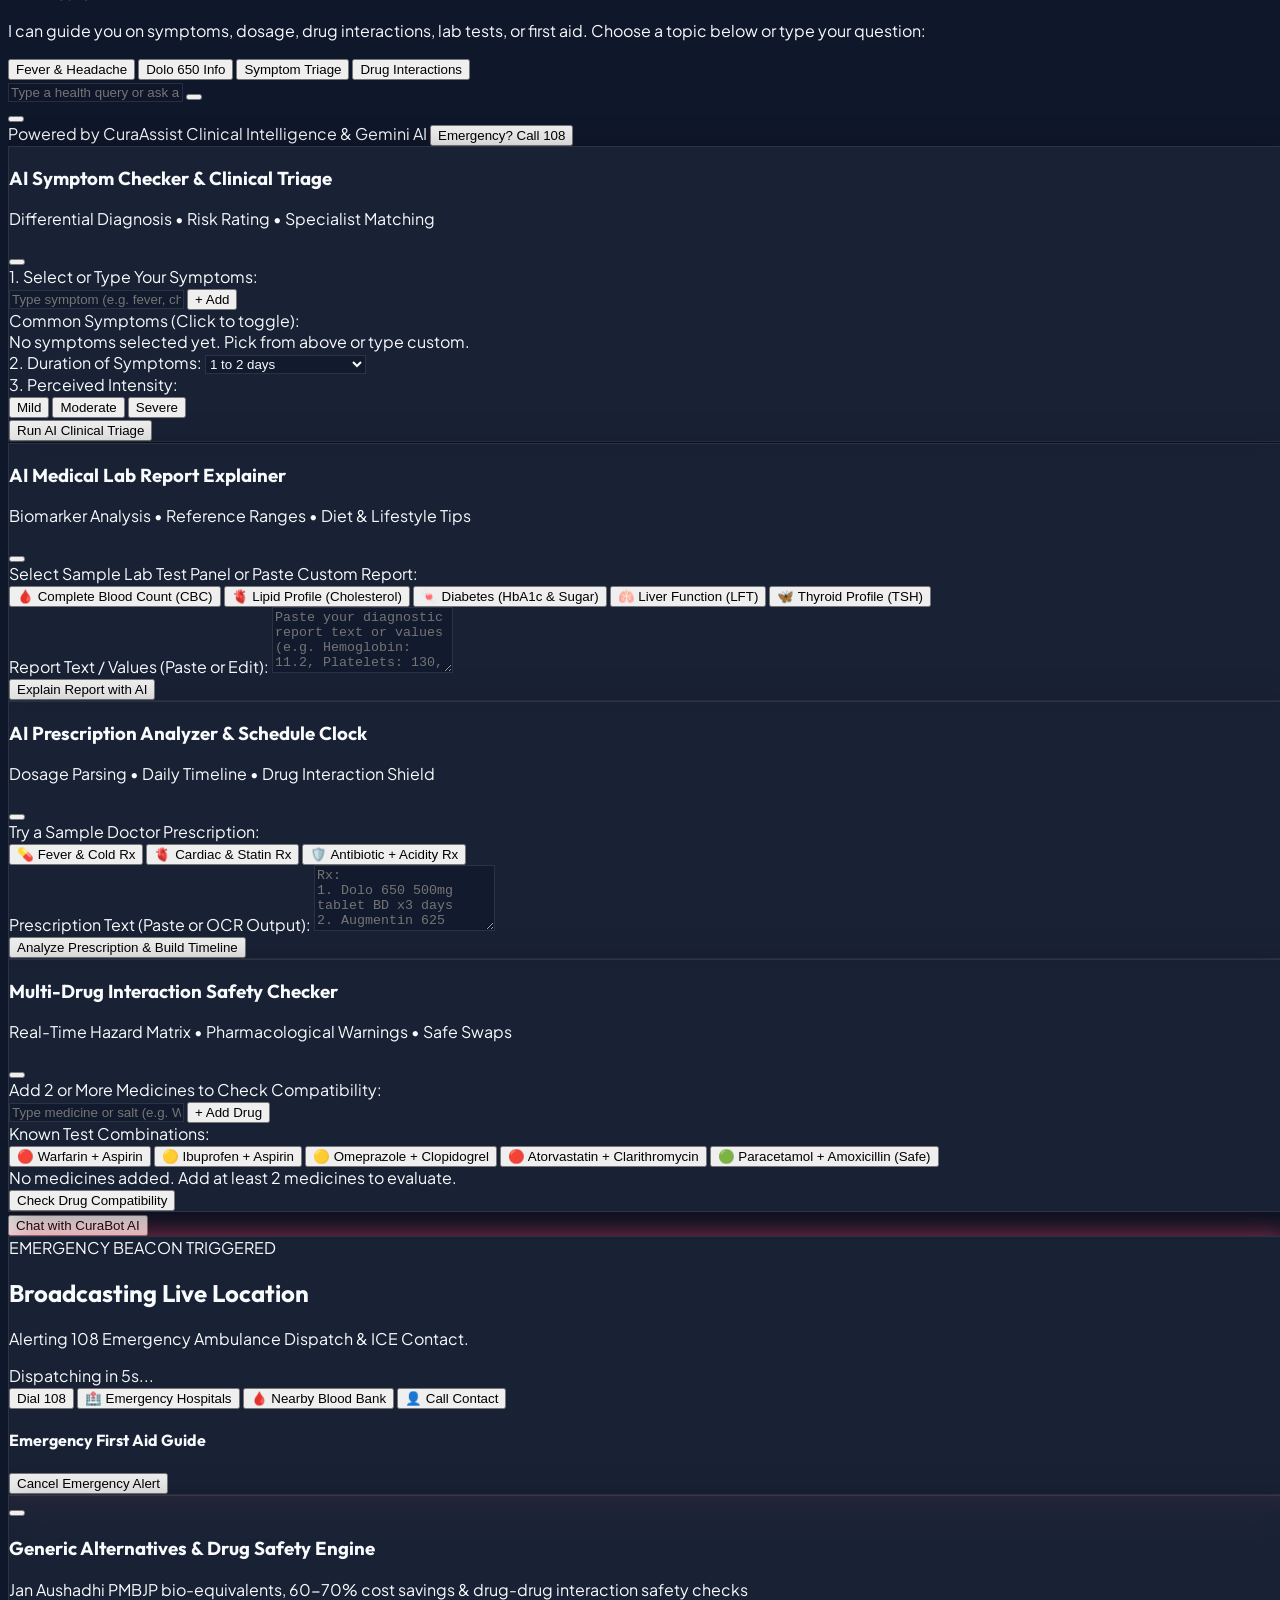
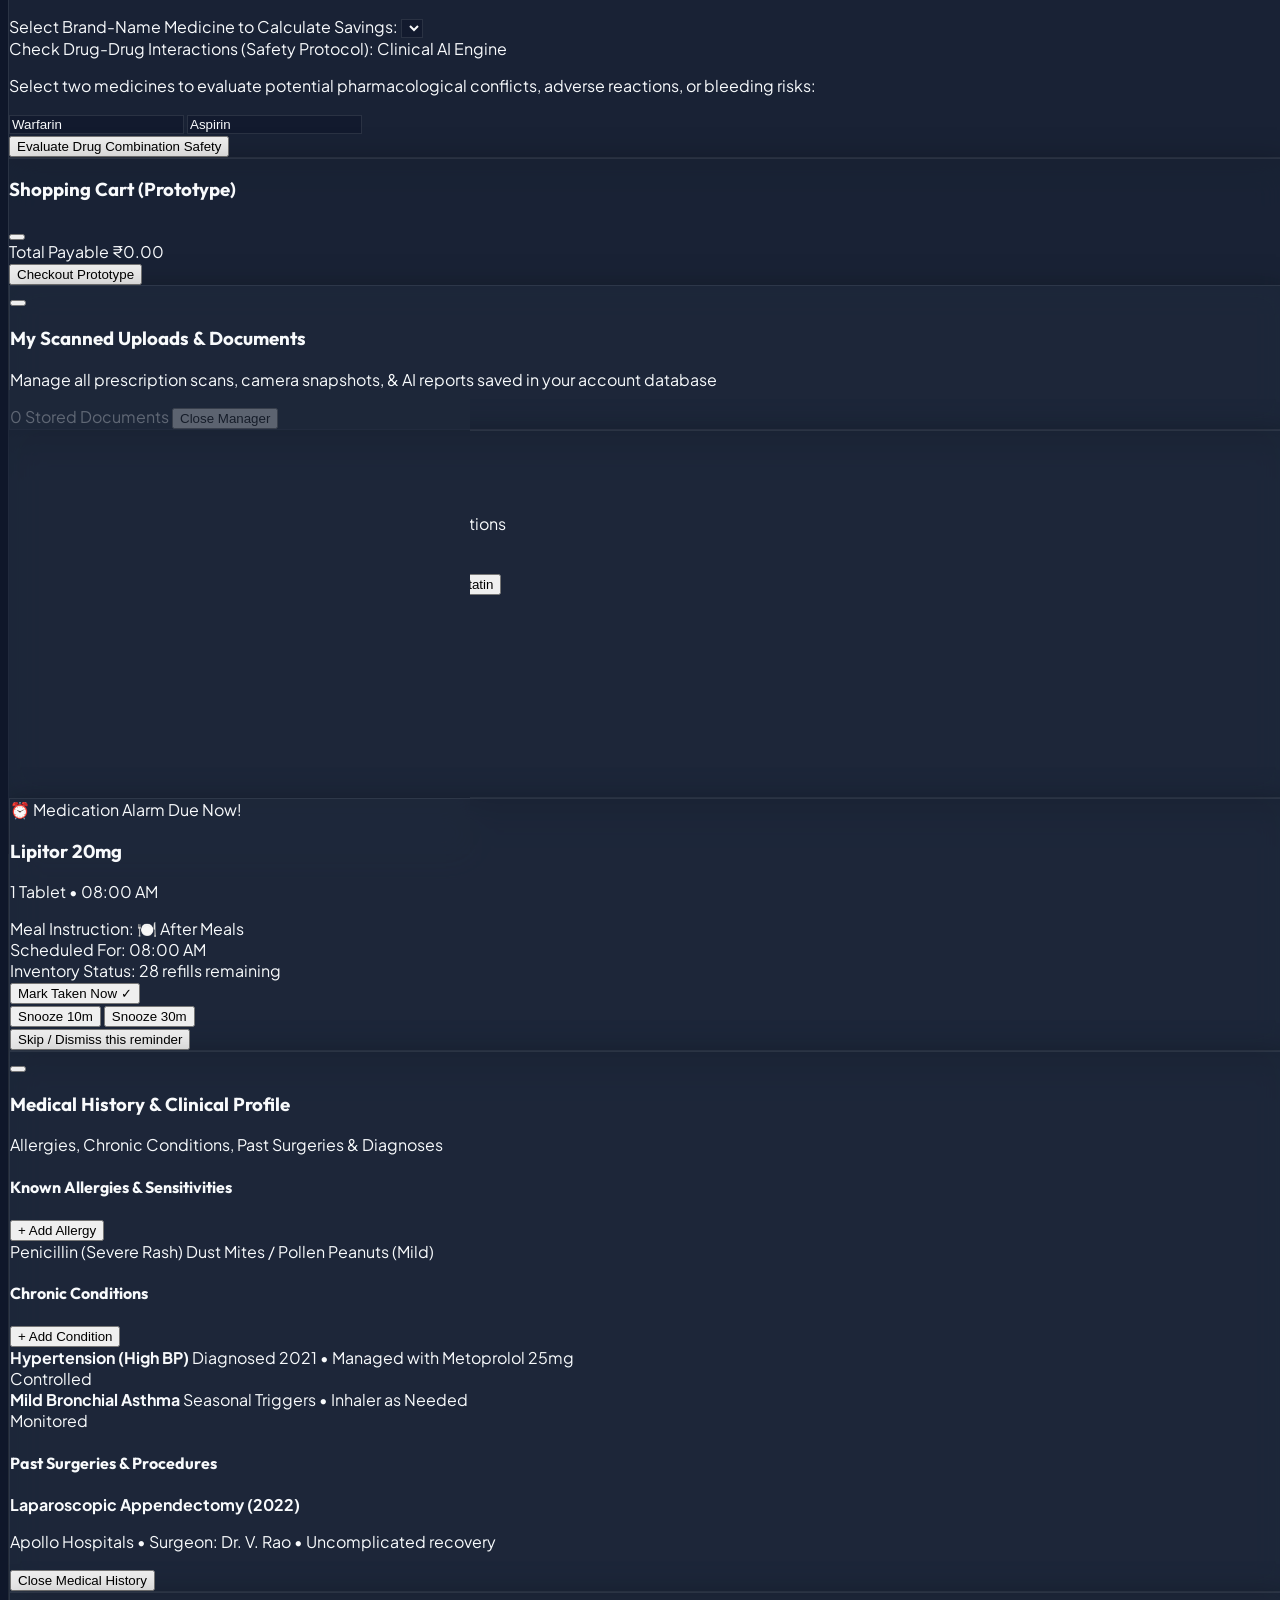
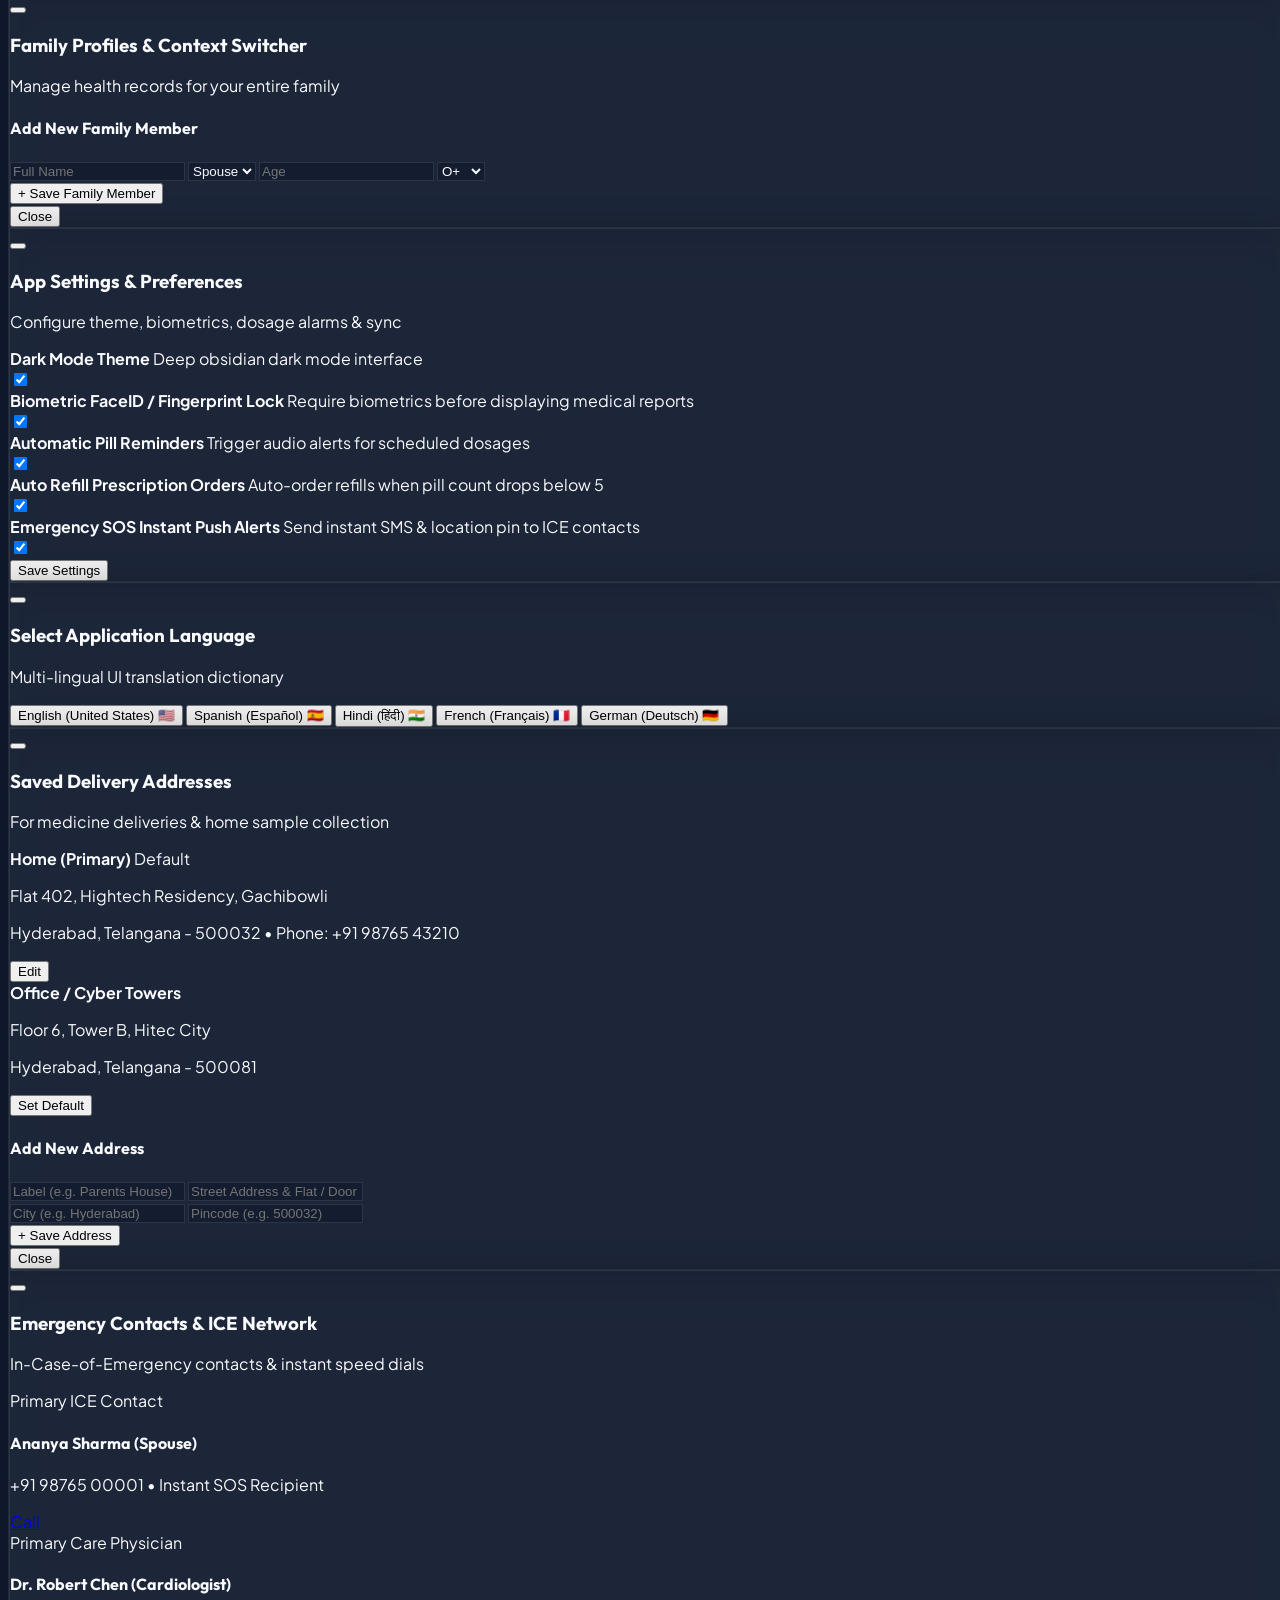
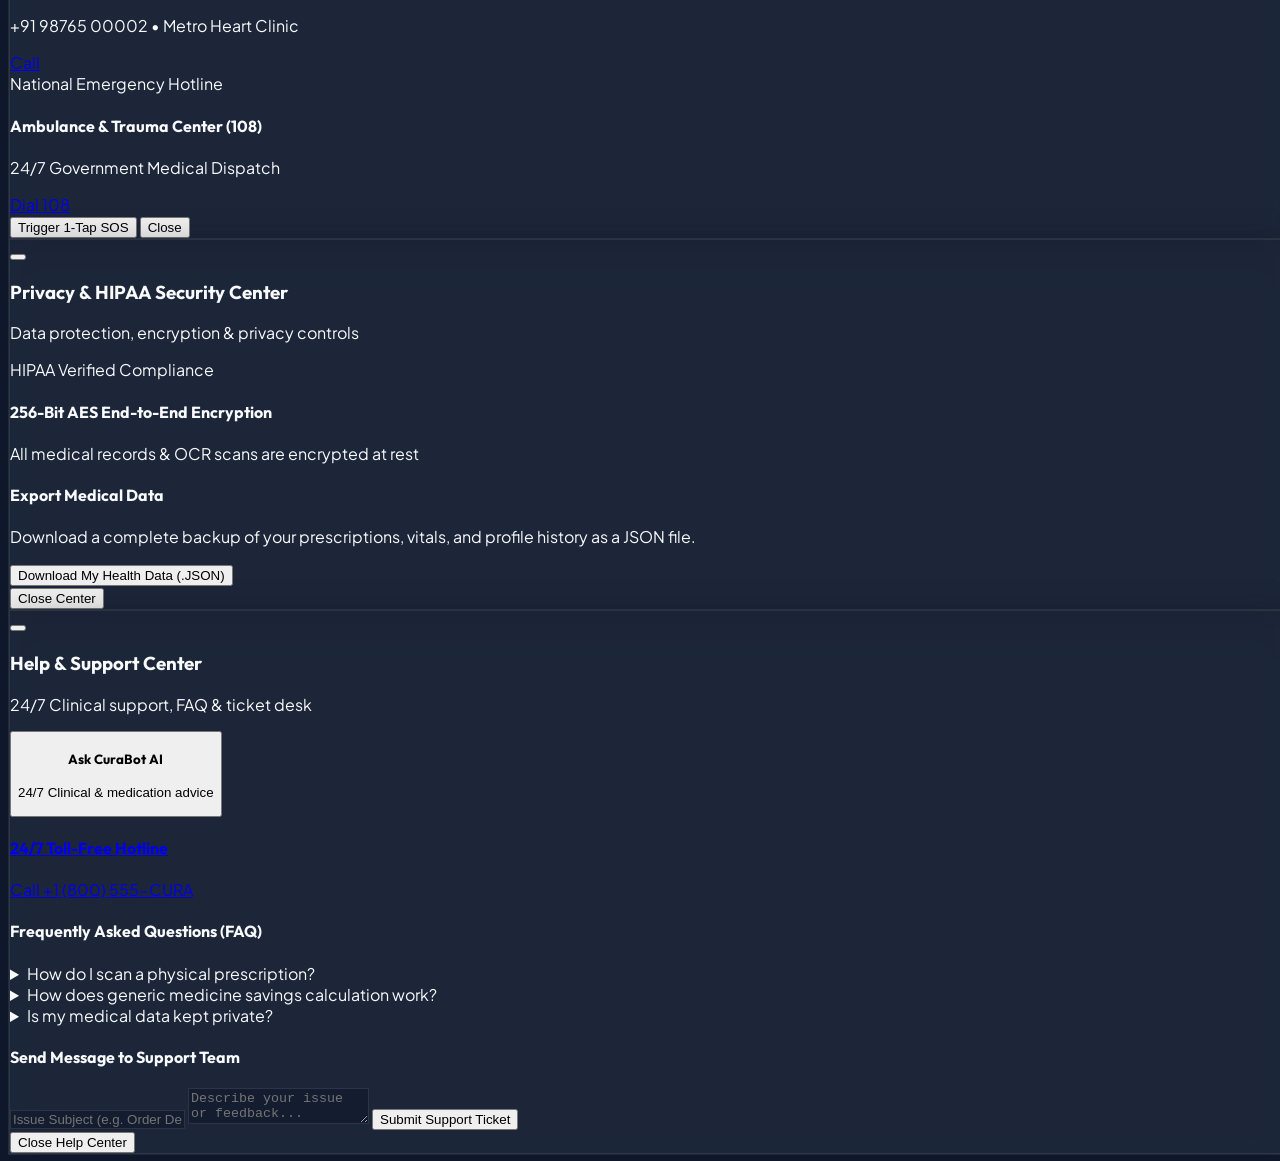
==== commit 51d7daee: "fix: bump public app bundle cache version" ====
--- a/public/index.html
+++ b/public/index.html
@@ -3347,6 +3347,6 @@
   <script src="ocr-image-processor.js?v=1.0.0"></script>
   <!-- Application Data & Logic -->
   <script src="data.js?v=14.0.0"></script>
-  <script src="app.js?v=14.0.0"></script>
+  <script src="app.js?v=15.0.0"></script>
 </body>
 </html>
